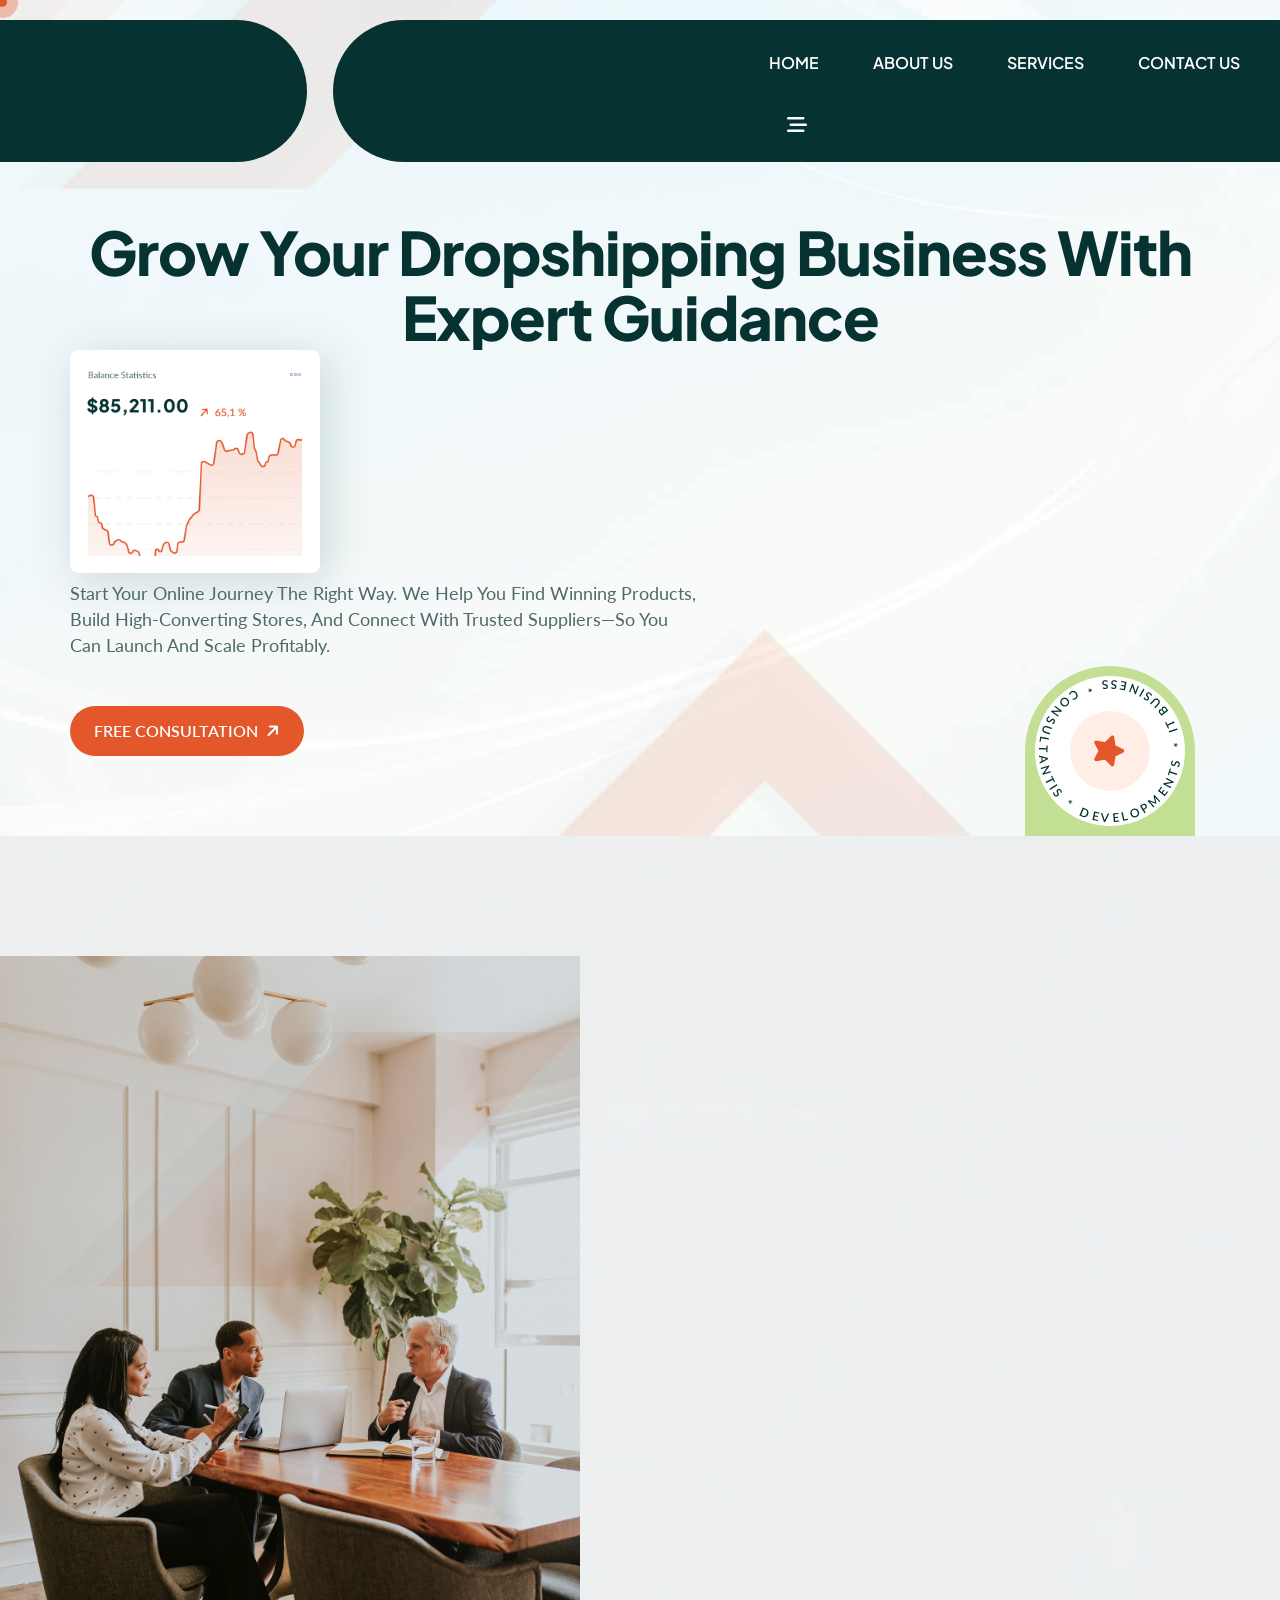
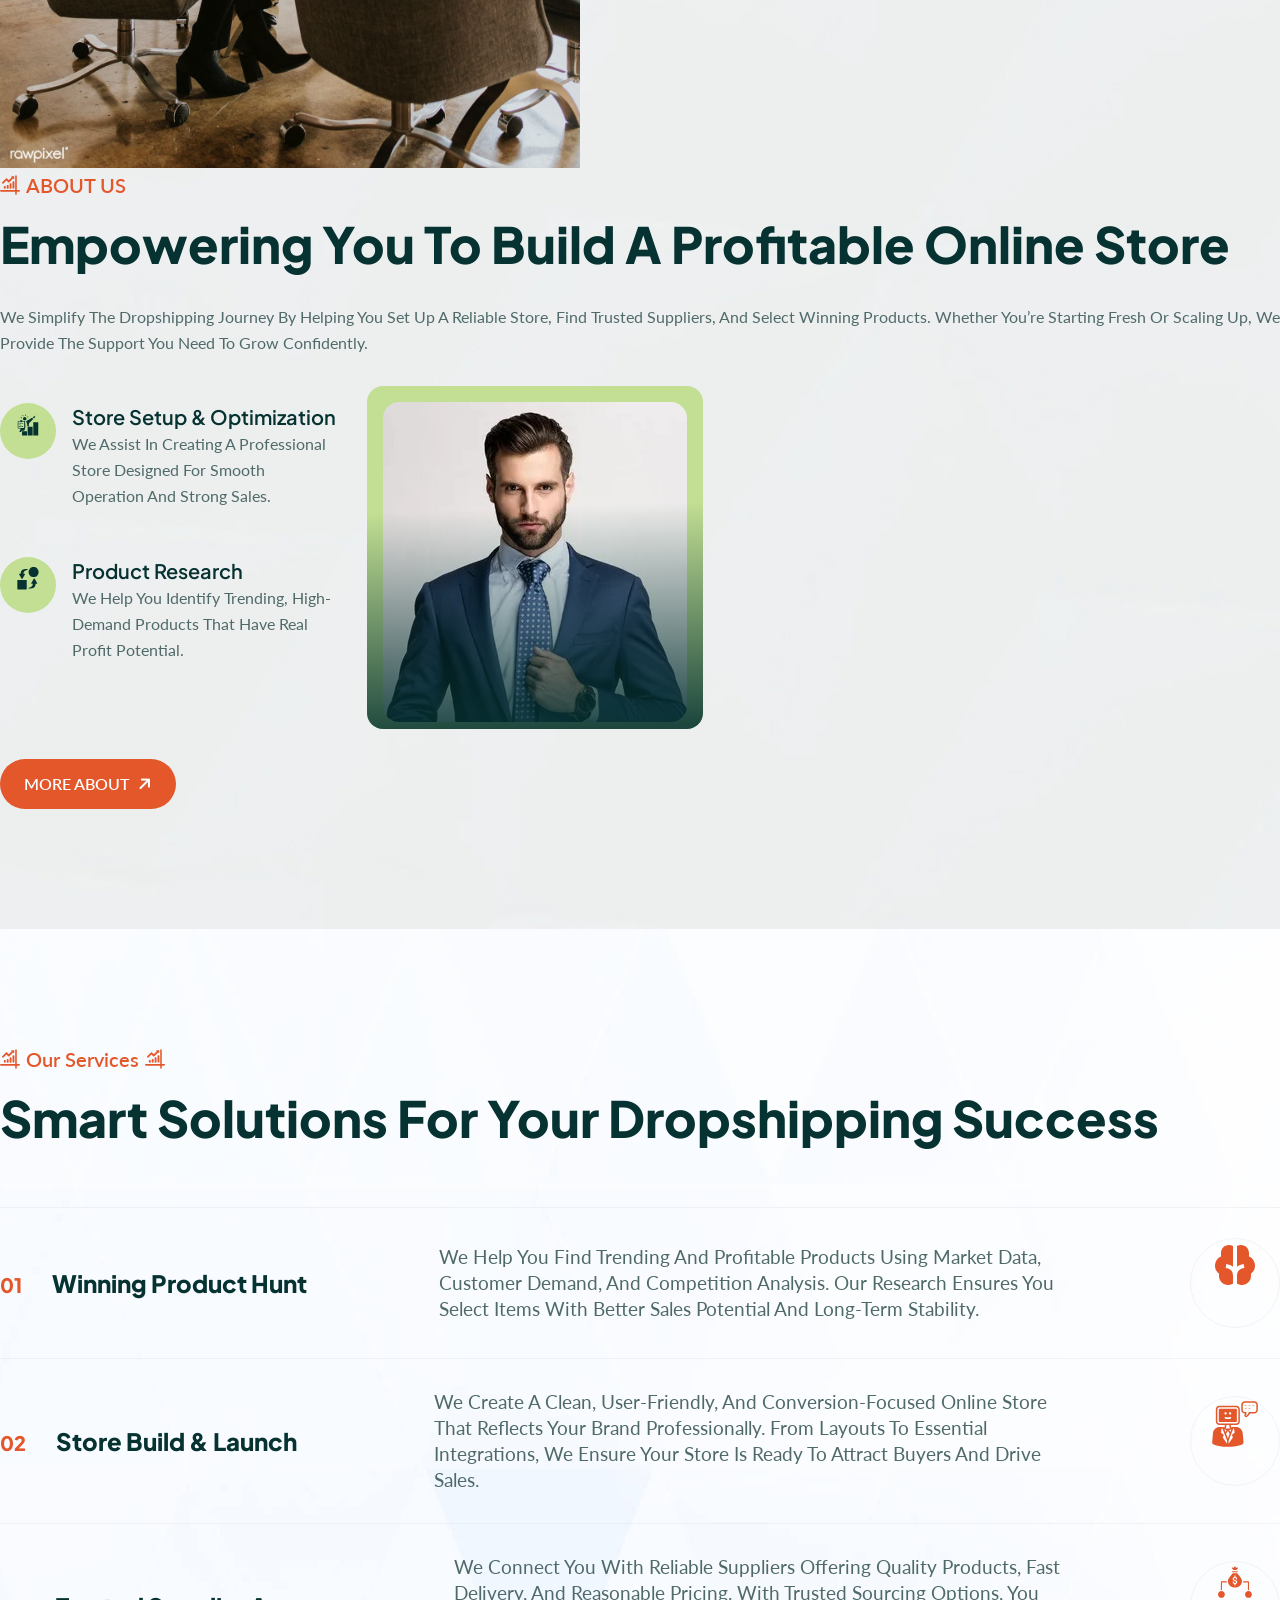
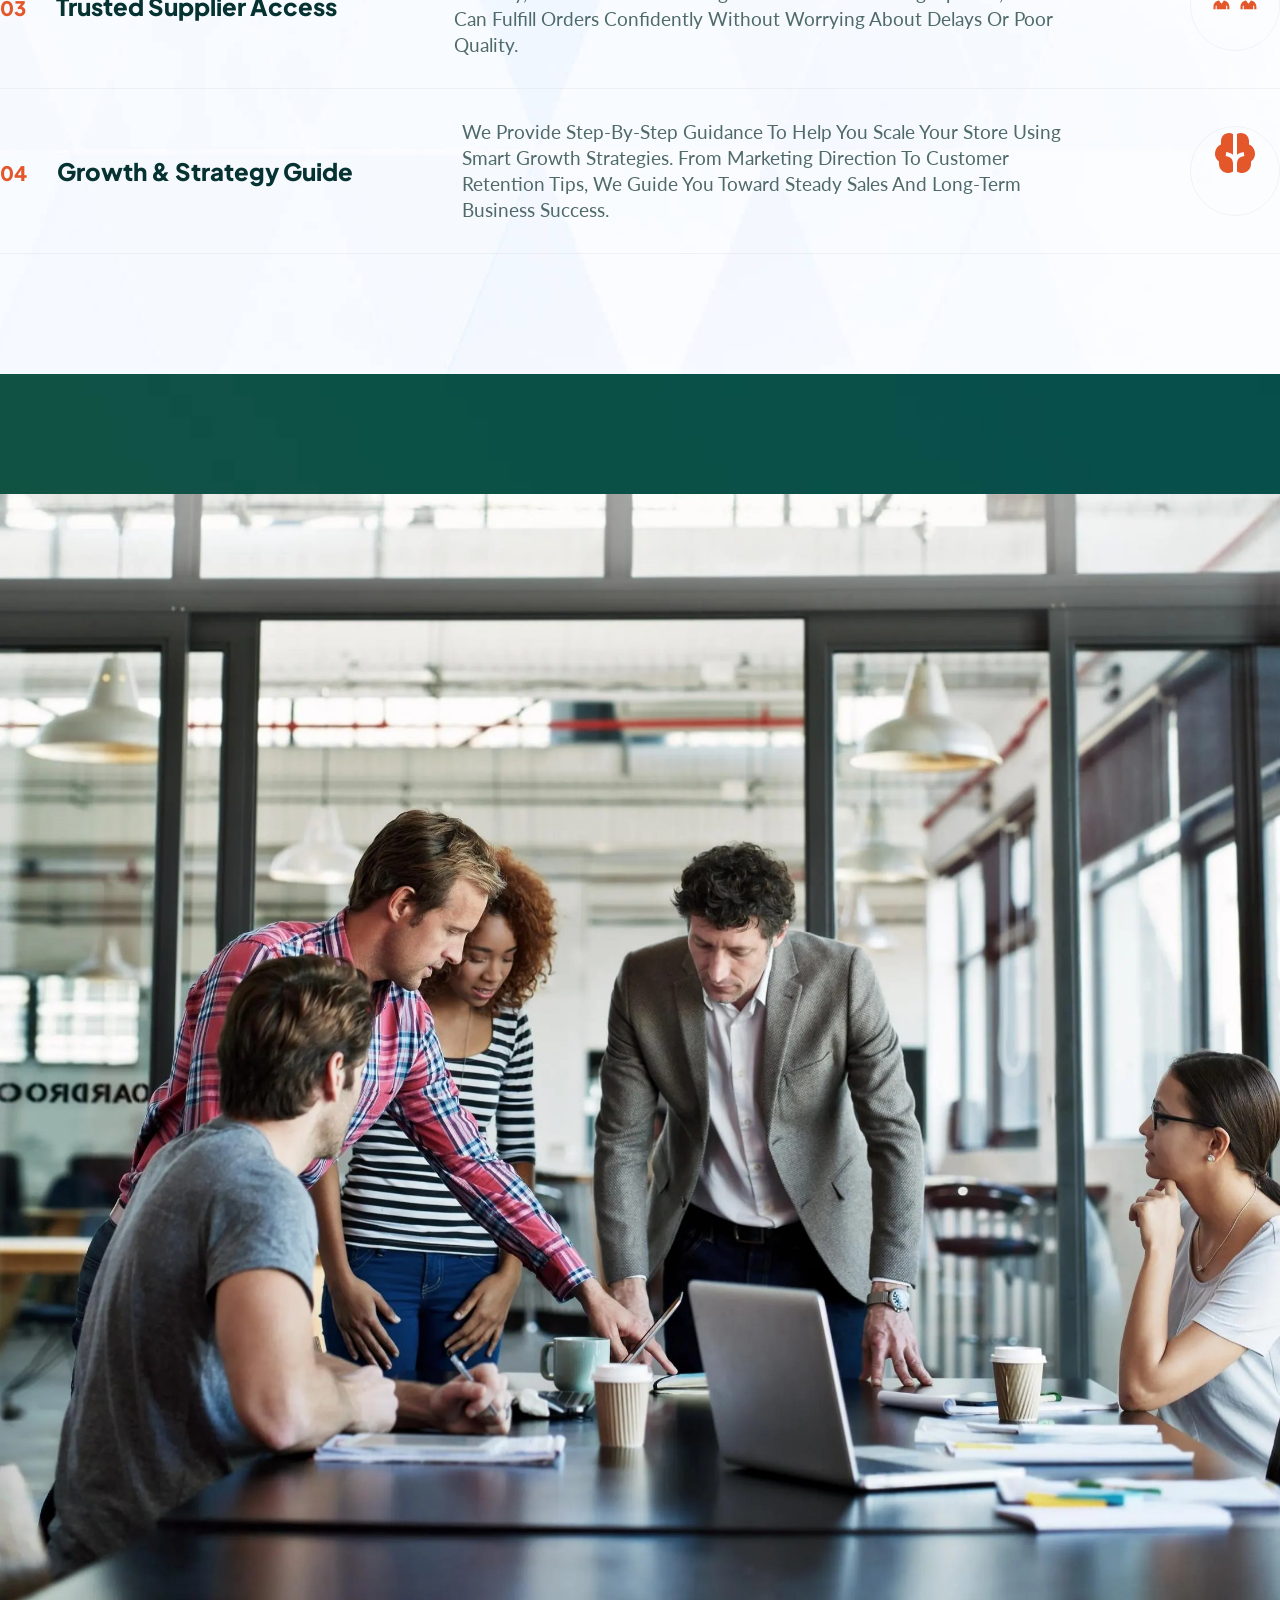
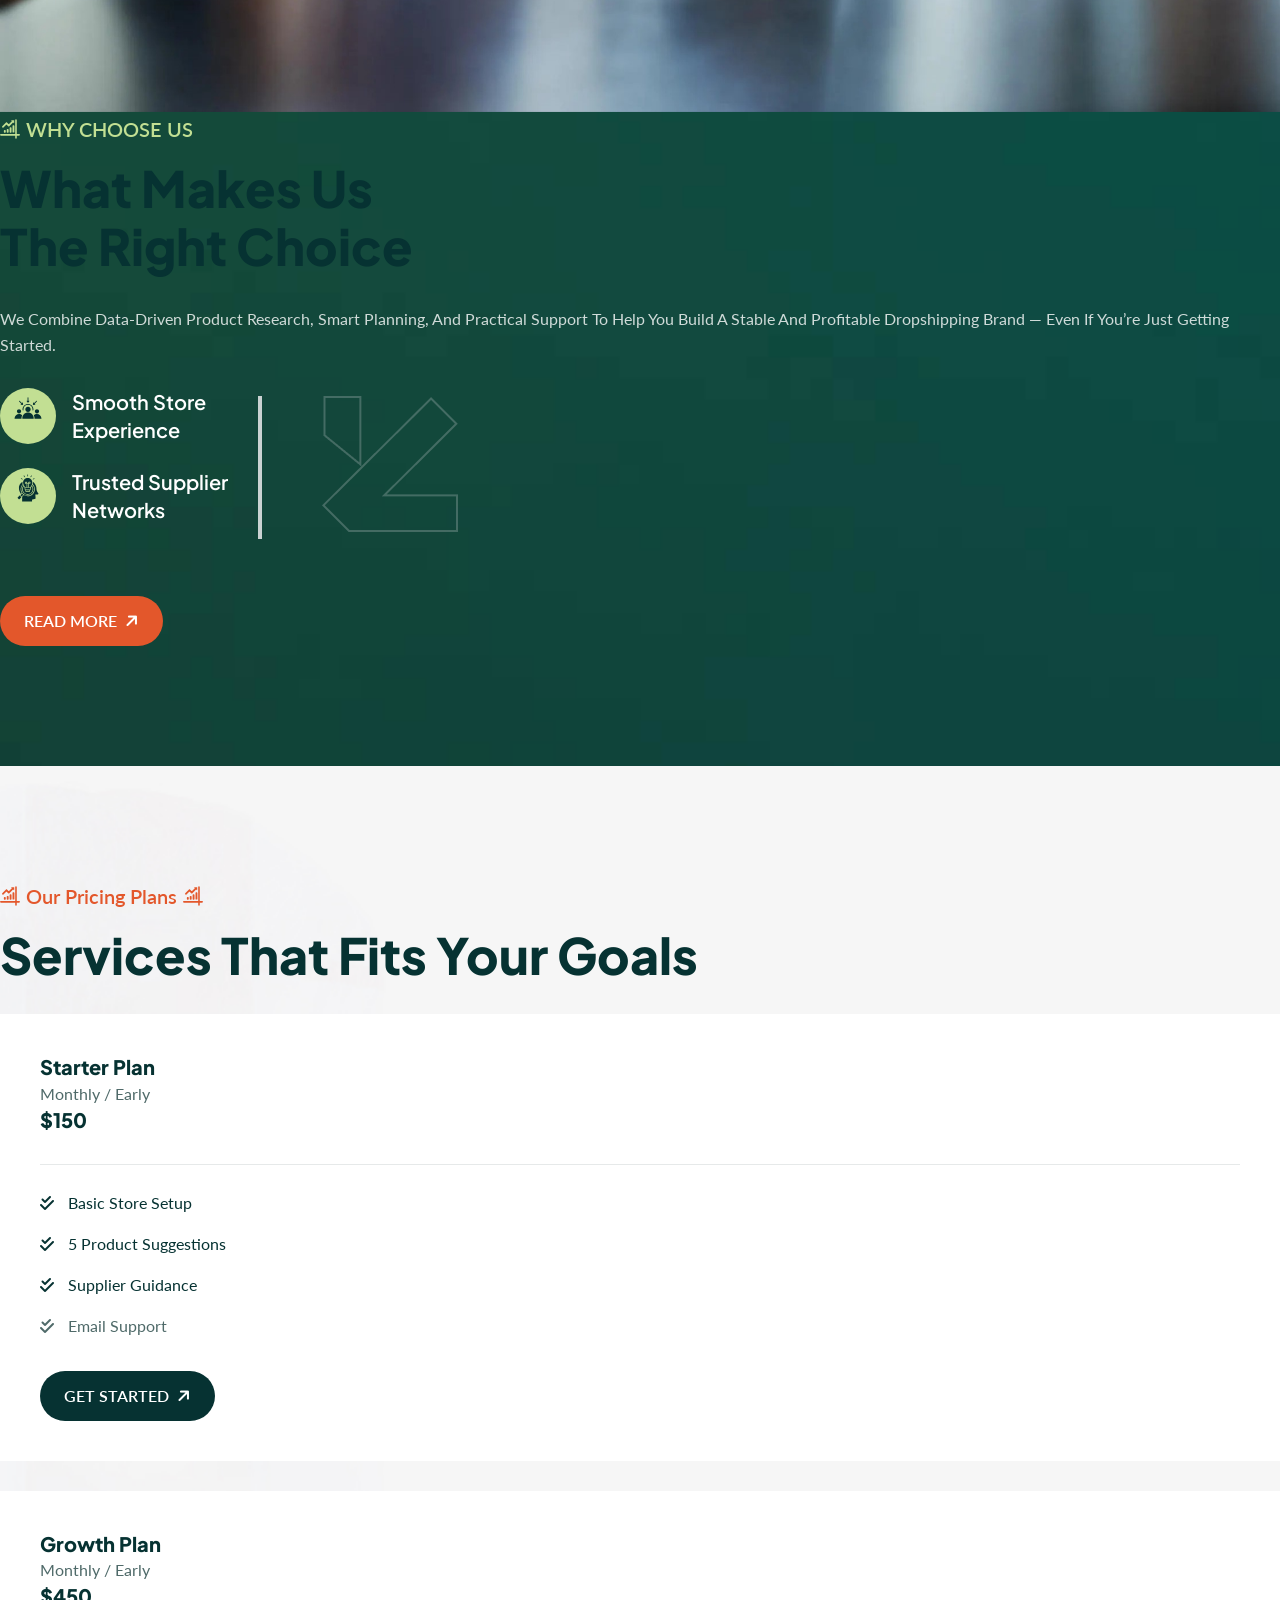
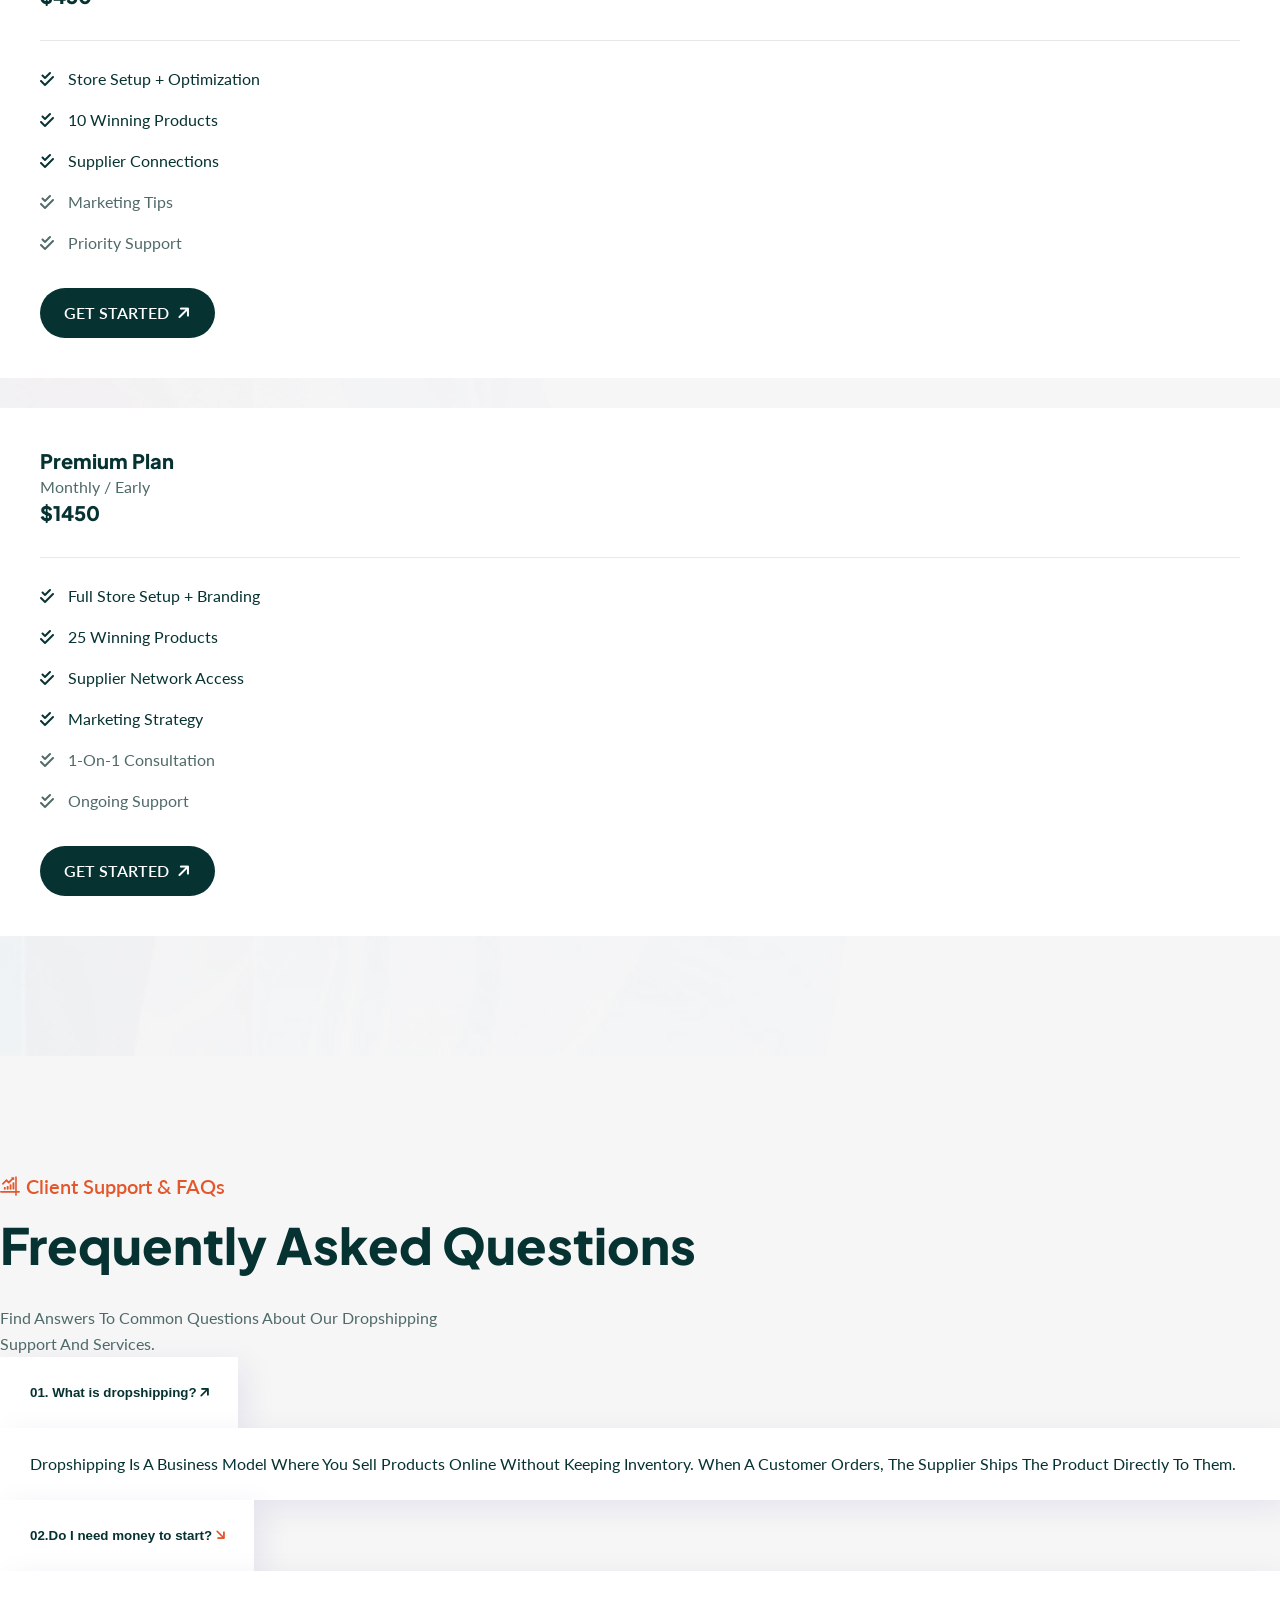
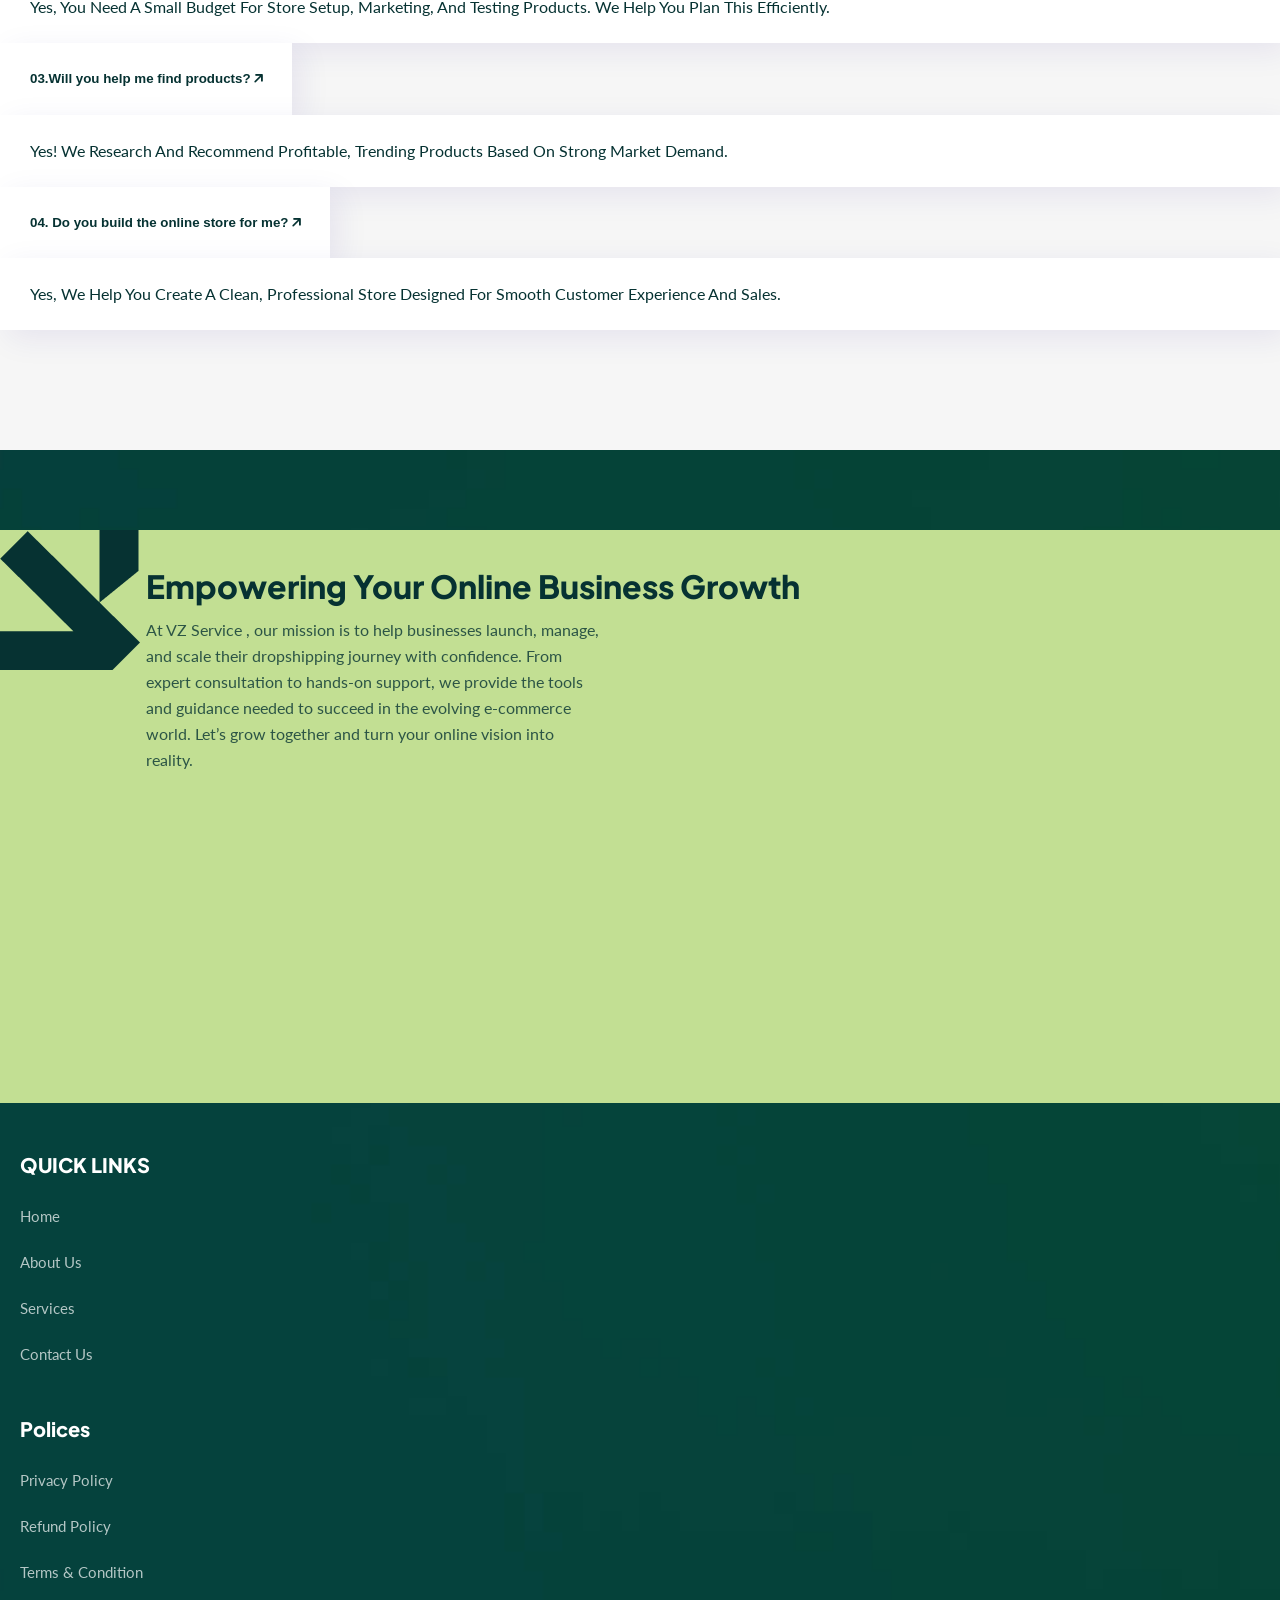
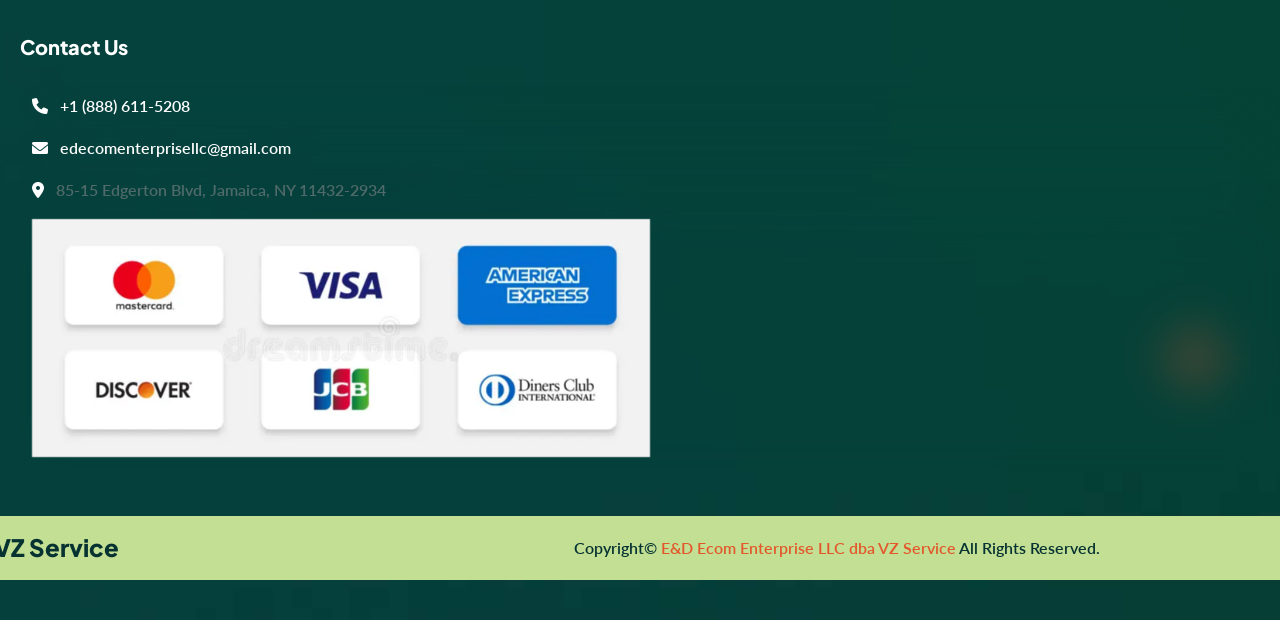
==== index.html @ c2ee03ac "new" ====
<!DOCTYPE html>
<html lang="en">
    <!--<< Header Area >>-->
    <head>
       <!-- ========== Meta Tags ========== -->
        <meta charset="UTF-8">
        <meta http-equiv="X-UA-Compatible" content="IE=edge">
        <meta name="viewport" content="width=device-width, initial-scale=1">
        <meta name="author" content="Gramentheme">
        <meta name="description" content="Crovix – Corporate Business Consulting HTML Template">
        <!-- ======== Page title ============ -->
        <title>VZ Service </title>
        <!--<< Favcion >>-->
        <link rel="shortcut icon" href="assets/img/favicon.svg">
        <!--<< Bootstrap min.css >>-->
        <link rel="stylesheet" href="assets/css/bootstrap.min.css">
        <!--<< All Min Css >>-->
        <link rel="stylesheet" href="assets/css/all.min.css">
        <!--<< Animate.css >>-->
        <link rel="stylesheet" href="assets/css/animate.css">
        <!--<< Magnific Popup.css >>-->
        <link rel="stylesheet" href="assets/css/magnific-popup.css">
        <!--<< MeanMenu.css >>-->
        <link rel="stylesheet" href="assets/css/meanmenu.css">
        <!--<< Swiper Bundle.css >>-->
        <link rel="stylesheet" href="assets/css/swiper-bundle.min.css">
        <!--<< Nice Select.css >>-->
        <link rel="stylesheet" href="assets/css/nice-select.css">
        <!--<< Main.css >>-->
        <link rel="stylesheet" href="assets/css/main.css">
                            
    </head>
    <body>

       
        <!-- Preloader Start -->
          

        <!-- GT Back To Top Start -->
        <button id="gt-back-top" class="gt-back-to-top show">
            <i class="fa-regular fa-arrow-up"></i>
        </button>

        <!-- GT MouseCursor Start -->
        <div class="mouseCursor cursor-outer"></div>
        <div class="mouseCursor cursor-inner"></div>

        <!-- Offcanvas Area Start -->
        <div class="fix-area">
            <div class="offcanvas__info">
                <div class="offcanvas__wrapper">
                    <div class="offcanvas__content">
                        <div class="offcanvas__top mb-5 d-flex justify-content-between align-items-center">
                            <div class="offcanvas__logo">
                                 <a href="index.html">
                                    <h3>VZ Service </h3>
                                </a>
                            </div>
                            <div class="offcanvas__close">
                                <button>
                                <i class="fas fa-times"></i>
                                </button>
                            </div>
                        </div>
                        <p class="text d-none d-xl-block">
                           At VZ Service , we focus on guiding new and growing businesses toward successful dropshipping. Our structured approach makes complex steps simple, helping you launch confidently and scale with ease. Whether you’re just beginning or looking to expand, our professional support ensures stability, growth, and long-term success.
                        </p>
                        <div class="mobile-menu fix mb-3"></div>
                        <div class="offcanvas__contact d-xl-block">
                            <h4 class="d-xl-block">Contact Info</h4>
                            <ul class="d-xl-block">
                                <li class="d-flex align-items-center">
                                    <div class="offcanvas__contact-icon">
                                        <i class="fal fa-map-marker-alt"></i>
                                    </div>
                                    <div class="offcanvas__contact-text">
                                        <a target="_blank" href="#">732 S 6th St Num 4593 Las Vegas NV 89101-6948</a>
                                    </div>
                                </li>
                                <li class="d-flex align-items-center">
                                    <div class="offcanvas__contact-icon mr-15">
                                        <i class="fal fa-envelope"></i>
                                    </div>
                                    <div class="offcanvas__contact-text">
                                        <a href="mailto:edecomenterprisellc@gmail.com"><span class="mailto:edecomenterprisellc@gmail.com">edecomenterprisellc@gmail.com</span></a>
                                    </div>
                                </li>
                                <li class="d-flex align-items-center">
                                    <div class="offcanvas__contact-icon mr-15">
                                        <i class="fal fa-clock"></i>
                                    </div>
                                    <div class="offcanvas__contact-text">
                                        <a target="_blank" href="#">MON-SAT 8:00 AM-6:00 PM EDT</a>
                                    </div>
                                </li>
                                <li class="d-flex align-items-center">
                                    <div class="offcanvas__contact-icon mr-15">
                                        <i class="far fa-phone"></i>
                                    </div>
                                    <div class="offcanvas__contact-text">
                                        <a href="tel:+18886115208">+1 (888) 611-5208</a>
                                    </div>
                                </li>
                            </ul>
                         
                        </div>
                    </div>
                </div>
            </div>
        </div>
        <div class="offcanvas__overlay"></div>
       
        <!-- Header Section Start -->
        <header id="header-sticky" class="header-1">
            <div class="container-fluid">
                <div class="mega-menu-wrapper">
                    <div class="header-main">
                        <div class="header-left">
                            <div class="logo">
                            <a href="index.html" class="header-logo">
                                <h4 class="text-white">VZ Service </h4>
                            </a>
                             <a href="index.html" class="header-logo-2">
                                <h3 class="">VZ Service </h2>
                                
                            </a>
                        </div>
                        </div>
                        <div class="header-right d-flex align-items-center mt-0">
                            <div class="mean__menu-wrapper">
                                <div class="main-menu">
                                    <nav id="mobile-menu">
                                        <ul>
                                            <li class="has-dropdown active menu-thumb">
                                                <a href="index.html">
                                                    HOME
                                                </a>
                                            </li>
                                            <li>
                                                <a href="about.html">ABOUT US</a>
                                            </li>
                                           
                                            <li>
                                                <a href="service.html">
                                                    SERVICES
                                                </a>
                                                
                                            </li>
                                            
                                          
                                            <li>
                                                <a href="contact.html">CONTACT US</a>
                                            </li>
                                        </ul>
                                    </nav>
                                </div>
                            </div> 
                            <div class="header-call-item">
                                <div class="caller-button">
                                    <div class="icon">
                                        <i class="fa-solid fa-phone"></i>
                                    </div>
                                    <div class="content">
                                        <span>MON-SAT 8:00 AM-6:00 PM EDT</span>
                                        <h3>
                                            <a href="tel:+18886115208">+1 (888) 611-5208</a>
                                        </h3>
                                    </div>
                                </div>
                                <div class="header__hamburger my-auto">
                                <div class="sidebar__toggle">
                                    <i class="fa-solid fa-bars-staggered"></i>
                                </div>
                            </div>
                            </div>
                        </div>
                    </div>
                </div>
            </div>
        </header>

        <!-- GT Hero Section Start -->
        <section class="hero-section hero-1 fix bg-cover" style="background-image: url(assets/img/home-1/hero/hero-1-bg.jpg);">
            <div class="radius-box-1">
                <div class="circle-image">
                    <img src="assets/img/home-1/hero/circle.png" alt="img">
                    <div class="star">
                        <i class="fa-solid fa-star"></i>
                    </div>
                </div>
            </div>
            <div class="right-shape">
                <img src="assets/img/home-1/hero/count.png" alt="">
            </div>
           <div class="container-fluid">
              <div class="row g-4">
                <div class="col-xl-12">
                    <div class="gt-hero-content">
                        <h1 class="wow img-custom-anim-top" data-wow-duration="1.3s" data-wow-delay="0.3s">
                            Grow Your Dropshipping Business  with Expert Guidance
                        </h1>
                    </div>
                </div>
                <div class="col-xl-3 col-lg-3">
                    <div class="gt-shape-image">
                        <img src="assets/img/home-1/hero/map.png" alt="img">
                    </div>
                </div>
                
                <div class="col-xl-5 col-lg-5">
                    <div class="right-content wow img-custom-anim-right" data-wow-duration="1.3s" data-wow-delay="0.3s">
                        <p>
                           Start your online journey the right way. We help you find winning products, build high-converting stores, and connect with trusted suppliers—so you can launch and scale profitably.
                        </p>
                        <a href="contact.html" class="gt-theme-btn">
                            <span>FREE CONSULTATION <i class="fa-solid fa-arrow-right"></i></span>
                            <span>FREE CONSULTATION <i class="fa-solid fa-arrow-right"></i></span>
                        </a>
                    </div>
                </div>
              </div>
           </div>
        </section>

        <!-- GT About Section Start -->
        <section class="about-section-1 section-padding fix bg-cover" style="background-image: url(assets/img/home-1/about/about-bg.jpg);">
            <div class="container">
                <div class="gt-about-wrapper">
                    <div class="row g-4 align-items-center">
                        <div class="col-lg-6">
                            <div class="gt-about-image wow img_full img_left_animation">
                                <img src="assets/img/dde6bf15ec08d720b04ed4132babc4d9.jpg" alt="img">
                                <div class="gt-shape">
                                     <img src="assets/img/home-1/about/shape-2.png" alt="img">
                                </div>
                            </div>
                        </div>
                        <div class="col-lg-6">
                            <div class="gt-about-content">
                                <div class="gt-section-title mb-0">
                                    <span class="gt-sub-title wow fadeInUp">
                                        <img src="assets/img/home-1/icon/03.svg" alt="img"> ABOUT US
                                    </span>
                                    <h2 class="wow fadeInUp" data-wow-delay=".3s">
                                        Empowering You to Build a Profitable Online Store
                                    </h2>
                                </div>
                                <p class="gt-text wow fadeInUp" data-wow-delay=".5s">
                                    We simplify the dropshipping journey by helping you set up a reliable store, find trusted suppliers, and select winning products. Whether you’re starting fresh or scaling up, we provide the support you need to grow confidently.
                                </p>
                                <div class="gt-about-right-item">
                                    <div class="gt-about-icon">
                                        <div class="gt-icon-item wow fadeInUp" data-wow-delay=".3s">
                                            <div class="gt-icon">
                                                <img src="assets/img/home-1/icon/17.svg" alt="img">
                                            </div>
                                            <div class="content">
                                                <h4>
                                                    Store Setup & Optimization
                                                </h4>
                                                <p>
                                                    We assist in creating a professional store designed for smooth operation and strong sales.
                                                </p>
                                            </div>
                                        </div>
                                        <div class="gt-icon-item mb-0 wow fadeInUp" data-wow-delay=".5s">
                                            <div class="gt-icon">
                                                <img src="assets/img/home-1/icon/18.svg" alt="img">
                                            </div>
                                            <div class="content">
                                                <h4>
                                                    Product Research
                                                </h4>
                                                <p>
                                                   We help you identify trending, high-demand products that have real profit potential.
                                                </p>
                                            </div>
                                        </div>
                                    </div>
                                    <div class="gt-right-image wow img_full img_right_animation">
                                        <img src="assets/img/i (2).jpg" alt="img">
                                     
                                    </div>
                                </div>
                                <div class="gt-about-button-item wow fadeInUp" data-wow-delay=".3s">
                                     <a href="about.html" class="gt-theme-btn">
                                        <span>MORE ABOUT <i class="fa-solid fa-arrow-right"></i></span>
                                        <span>MORE ABOUT <i class="fa-solid fa-arrow-right"></i></span>
                                    </a>
                                    
                                </div>
                            </div>
                        </div>
                    </div>
                </div>
            </div>
        </section>

        <!-- GT Services Section Start -->
        <section class="gt-services-section section-padding fix bg-cover" style="background-image: url(assets/img/home-1/service/service-bg.jpg);">
            <div class="container">
                <div class="gt-section-title text-center">
                    <span class="gt-sub-title wow fadeInUp">
                        <img src="assets/img/home-1/icon/03.svg" alt="img"> Our Services <img src="assets/img/home-1/icon/03.svg" alt="img">
                    </span>
                    <h2 class="wow fadeInUp" data-wow-delay=".3s">
                        Smart Solutions for Your Dropshipping Success
                    </h2>
                </div>
                <div class="gt-service-wrapper">
                    <div class="row">
                        <div class="col-xl-12">
                        <div class="row align-items-center gt-service-main-items wow fadeInUp" data-wow-delay=".3s">

                                        <!-- Left Number + Title -->
                                        <div class="col-md-3 gt-service-left-items">
                                        <div class="service-content text-md-start text-center">
                                            <h4>01</h4>
                                            <h3>
                                            <a >Winning Product Hunt</a>
                                            </h3>
                                        </div>
                                        </div>

                                        <!-- Center Text (6 col) -->
                                        <div class="col-md-6">
                                        <div class="gt-service-left-items ">
                                            <p>
                                            We help you find trending and profitable products using market data, 
                                            customer demand, and competition analysis. Our research ensures you 
                                            select items with better sales potential and long-term stability.
                                            </p>
                                        </div>
                                        </div>

                                        <!-- Right Icon -->
                                        <div class="col-md-3 icon">
                                       
                                            <img src="assets/img/home-1/icon/21.svg" alt="img">
                                        
                                        </div>

                                    </div>


                                          <div class="row align-items-center gt-service-main-items wow fadeInUp" data-wow-delay=".3s">

                                        <!-- Left Number + Title -->
                                        <div class="col-md-3 gt-service-left-items">
                                          <div class="service-content ">
                                        <h4>02</h4>
                                        <h3>
                                            <a >Store Build &  Launch</a>
                                        </h3>
                                    </div>
                                        </div>

                                        <!-- Center Text (6 col) -->
                                        <div class="col-md-6">
                                        <div class="gt-service-left-items ">
                                            <p>
                                           We create a clean, user-friendly, and conversion-focused online store that reflects your brand professionally. From layouts to essential integrations, we ensure your store is ready to attract buyers and drive sales.
                                            </p>
                                        </div>
                                        </div>

                                        <!-- Right Icon -->
                                        <div class="col-md-3 icon">
                                       
                                             <img src="assets/img/home-1/icon/22.svg" alt="img">
                                        
                                        </div>

                                    </div>


                    <div class="row align-items-center gt-service-main-items wow fadeInUp" data-wow-delay=".3s">

                                        <!-- Left Number + Title -->
                                        <div class="col-md-3 gt-service-left-items">
                                        <div class="service-content text-md-start text-center">
                                            <h4>03</h4>
                                        <h3>
                                            <a >Trusted Supplier  Access</a>
                                        </h3>
                                           
                                        </div>
                                        </div>

                                        <!-- Center Text (6 col) -->
                                        <div class="col-md-6">
                                        <div class="gt-service-left-items ">
                                            <p>
                                        We connect you with reliable suppliers offering quality products, fast delivery, and reasonable pricing. With trusted sourcing options, you can fulfill orders confidently without worrying about delays or poor quality.
                                            </p>
                                        </div>
                                        </div>

                                        <!-- Right Icon -->
                                        <div class="col-md-3 icon">
                                       
                                            <img src="assets/img/home-1/icon/23.svg" alt="img">
                                        
                                        </div>

                                    </div>

                                    <div class="row align-items-center gt-service-main-items wow fadeInUp" data-wow-delay=".3s">

                                        <!-- Left Number + Title -->
                                        <div class="col-md-3 gt-service-left-items">
                                        <div class="service-content text-md-start text-center">
                                            <h4>04</h4>
                                        <h3>
                                            <a >Growth &  Strategy Guide</a>
                                        </h3>
                                           
                                        </div>
                                        </div>

                                        <!-- Center Text (6 col) -->
                                        <div class="col-md-6">
                                        <div class="gt-service-left-items ">
                                            <p>
                                         We provide step-by-step guidance to help you scale your store using smart growth strategies. From marketing direction to customer retention tips, we guide you toward steady sales and long-term business success.
                                            </p>
                                        </div>
                                        </div>

                                        <!-- Right Icon -->
                                        <div class="col-md-3 icon">
                                       
                                       <img src="assets/img/home-1/icon/21.svg" alt="img">
                                        
                                        </div>

                                    </div>
                        </div>
                    </div>
                </div>
            </div>
        </section>

        <!-- GT Why-Choose-Us Section Start -->
        <section class="gt-why-choose-us-section section-padding fix bg-cover" style="background-image: url(assets/img/home-1/choose-us/bg.jpg);">
            <div class="container">
                <div class="gt-why-choose-us-wrapper">
                    <div class="row g-4">
                        <div class="col-lg-6">
                            <div class="gt-why-choose-us-image wow  img_left_animation">
                                <img src="assets/img/0x0.jpg" alt="">
                            </div>
                        </div>
                        <div class="col-lg-6">
                            <div class="gt-why-choose-us-content">
                                <div class="gt-section-title mb-0">
                                    <span class="gt-sub-title style-2 wow fadeInUp">
                                        <img src="assets/img/home-1/icon/01.svg" alt="img"> WHY CHOOSE US
                                    </span>
                                    <h2 class="text-white wow fadeInUp" data-wow-delay=".3s">
                                        What Makes Us <br> the Right Choice
                                    </h2>
                                </div>
                                <div class="gt-text wow fadeInUp" data-wow-delay=".5s">
                                    We combine data-driven product research, smart planning, and practical support to help you build a stable and profitable dropshipping brand — even if you’re just getting started.
                                </div>
                                <div class="gt-why-choose-us-item">
                                    <div class="gt-chosse-us-icon-item">
                                        <div class="gt-chosse-us-icon wow fadeInUp" data-wow-delay=".3s">
                                            <div class="icon">
                                                <img src="assets/img/home-1/icon/19.svg" alt="img">
                                            </div>
                                            <div class="content">
                                                <h4>Smooth Store <br> Experience</h4>
                                            </div>
                                        </div>
                                        <div class="gt-chosse-us-icon mb-0 wow fadeInUp" data-wow-delay=".5s">
                                            <div class="icon">
                                                <img src="assets/img/home-1/icon/20.svg" alt="img">
                                            </div>
                                            <div class="content">
                                                <h4>Trusted Supplier <br>  Networks</h4>
                                            </div>
                                        </div>
                                    </div>
                                    <div class="gt-arrow">
                                        <img src="assets/img/home-1/choose-us/arrow.png" alt="img">
                                    </div>
                                </div>
                                <div class="gt-choose-us-button wow fadeInUp" data-wow-delay=".3s">
                                    <a href="about.html" class="gt-theme-btn">
                                        <span>READ MORE <i class="fa-solid fa-arrow-right"></i></span>
                                        <span>READ MORE <i class="fa-solid fa-arrow-right"></i></span>
                                    </a>
                                    
                                </div>
                            </div>
                        </div>
                    </div>
                </div>
            </div>
        </section>

        <!-- GT Team Section Start -->
     

        <!-- GT Pricing Section Start -->
        <section class="gt-pricing-section-1 section-padding fix bg-cover" style="background-image: url(assets/img/home-1/pricing-bg.jpg);">
            <div class="container">
                <div class="gt-section-title text-center">
                    <span class="gt-sub-title wow fadeInUp">
                        <img src="assets/img/home-1/icon/03.svg" alt="img"> Our Pricing Plans <img src="assets/img/home-1/icon/03.svg" alt="img">
                    </span>
                    <h2 class="wow fadeInUp" data-wow-delay=".3s">
                       Services That Fits Your Goals
                    </h2>
                </div>
               
                <div class="tab-content">
                    <div id="technical" class="tab-pane fade active show" role="tabpanel">
                        <div class="row">
                           

                              <div class="col-xl-4 col-lg-6 col-md-6">
                                <div class="gt-pricing-card-items">
                                    <div class="gt-pricing-header">
                                        <!-- <div class="gt-pricing-circle">
                                            <h4>20% <span style="font-size:14px; font-weight:600;">PROFIT</span></h4>
                                            <span>Monthly</span>
                                        </div> -->
                                        <div class="content">
                                             <h3>Starter Plan</h3>
                                            <p>Monthly / Early</p>
                                            <h3>$150</h3>
                                        </div>
                                    </div>
                                    <ul class="gt-pricing-list">
                                        <li>
                                            <i class="fa-solid fa-check-double"></i>
                                            Basic Store Setup
                                        </li>
                                        <li>
                                            <i class="fa-solid fa-check-double"></i>
                                            5 Product Suggestions
                                        </li>
                                        <li>
                                            <i class="fa-solid fa-check-double"></i>
                                            Supplier Guidance
                                        </li>
                                        <li class="style-2">
                                            <i class="fa-solid fa-check-double"></i>
                                            Email Support
                                        </li>
                                     
                                    </ul>
                                    <a href="service.html" class="gt-theme-btn">
                                        <span>GET STARTED <i class="fa-solid fa-arrow-right"></i></span>
                                        <span>GET STARTED <i class="fa-solid fa-arrow-right"></i></span>
                                    </a>
                                </div>
                            </div>
                            <div class="col-xl-4 col-lg-6 col-md-6">
                                <div class="gt-pricing-card-items">
                                    <div class="gt-pricing-header">
                                        <!-- <div class="gt-pricing-circle">
                                            <h4>30% <span style="font-size:14px; font-weight:600;">PROFIT</span></h4>
                                            <span>Monthly</span>
                                        </div> -->
                                        <div class="content">
                                            <h3>Growth Plan</h3>
                                            <p>Monthly / Early</p>
                                             <h3>$450</h3>
                                        </div>
                                    </div>
                                    <ul class="gt-pricing-list">
                                        <li>
                                            <i class="fa-solid fa-check-double"></i>
                                            Store Setup + Optimization
                                        </li>
                                        <li>
                                            <i class="fa-solid fa-check-double"></i>
                                            10 Winning Products
                                        </li>
                                        <li>
                                            <i class="fa-solid fa-check-double"></i>
                                            Supplier Connections
                                        </li>
                                        <li class="style-2">
                                            <i class="fa-solid fa-check-double"></i>
                                            Marketing Tips
                                        </li>
                                        <li class="style-2">
                                            <i class="fa-solid fa-check-double"></i>
                                            Priority Support
                                        </li>
                                    </ul>
                                    <a href="service.html" class="gt-theme-btn">
                                        <span>GET STARTED <i class="fa-solid fa-arrow-right"></i></span>
                                        <span>GET STARTED <i class="fa-solid fa-arrow-right"></i></span>
                                    </a>
                                </div>
                            </div>
                            <div class="col-xl-4 col-lg-6 col-md-6">
                                <div class="gt-pricing-card-items">
                                    <div class="gt-pricing-header">
                                        <!-- <div class="gt-pricing-circle">
                                            <h4>40% <span style="font-size:14px; font-weight:600;">PROFIT</span></h4>
                                            <span>Monthly</span>
                                        </div> -->
                                        <div class="content">
                                            <h3>Premium Plan</h3>
                                            <p>Monthly / Early</p>
                                            <h3>$1450</h3>
                                        </div>
                                    </div>
                                    <ul class="gt-pricing-list">
                                        <li>
                                            <i class="fa-solid fa-check-double"></i>
                                            Full Store Setup + Branding
                                        </li>
                                        <li>
                                            <i class="fa-solid fa-check-double"></i>
                                       25 Winning Products
                                        </li>
                                        <li>
                                            <i class="fa-solid fa-check-double"></i>
                                           Supplier Network Access
                                        </li>
                                        <li>
                                            <i class="fa-solid fa-check-double"></i>
                                            Marketing Strategy
                                        </li>
                                        <li class="style-2">
                                            <i class="fa-solid fa-check-double"></i>
                                            1-on-1 Consultation
                                        </li>
                                        <li class="style-2">
                                            <i class="fa-solid fa-check-double"></i>
                                            Ongoing Support
                                        </li>
                                    </ul>
                                    <a href="service.html" class="gt-theme-btn">
                                        <span>GET STARTED <i class="fa-solid fa-arrow-right"></i></span>
                                        <span>GET STARTED <i class="fa-solid fa-arrow-right"></i></span>
                                    </a>
                                </div>
                            </div>
                        </div>
                    </div>
                    
                </div>
            </div>
        </section>

        <!-- GT Video Section Start -->
        

        <!-- GT Testimonial Section Start -->
        

        <!-- GT Faq Section Start -->
        <section class="gt-faq-section section-padding fix section-bg-1">
            <div class="container">
                <div class="gt-faq-wrapper">
                    <div class="row g-4">
                        <div class="col-lg-5">
                            <div class="gt-faq-content">
                                <div class="gt-section-title mb-0">
                                    <span class="gt-sub-title wow fadeInUp">
                                        <img src="assets/img/home-1/icon/03.svg" alt="img"> Client Support & FAQs
                                    </span>
                                    <h2 class="wow fadeInUp" data-wow-delay=".3s">
                                        Frequently Asked Questions
                                    </h2>
                                </div>
                                <p class="gt-text wow fadeInUp" data-wow-delay=".5s">
                                    Find answers to common questions about our dropshipping support and services.
                                </p>
                           
                            </div>
                        </div>
                        <div class="col-lg-7">
                            <div class="faq-items">
                                <div class="accordion" id="accordionExample">
                                    <div class="accordion-item wow fadeInUp" data-wow-delay=".2s">
                                        <h4 class="accordion-header" id="headingTwo">
                                            <button class="accordion-button collapsed" type="button" data-bs-toggle="collapse"
                                                data-bs-target="#collapseTwo" aria-expanded="false" aria-controls="collapseTwo">
                                                01. What is dropshipping?
                                            </button>
                                        </h4>
                                        <div id="collapseTwo" class="accordion-collapse collapse" aria-labelledby="headingTwo"
                                            data-bs-parent="#accordionExample">
                                            <div class="accordion-body">
                                                <p>
                                                   Dropshipping is a business model where you sell products online without keeping inventory. When a customer orders, the supplier ships the product directly to them.
                                                </p>
                                            </div>
                                        </div>
                                    </div>
                                    <div class="accordion-item wow fadeInUp" data-wow-delay=".8s">
                                        <h4 class="accordion-header" id="headingOne">
                                            <button class="accordion-button" type="button" data-bs-toggle="collapse"
                                                data-bs-target="#collapseOne" aria-expanded="true" aria-controls="collapseOne">
                                                02.Do I need money to start?
                                            </button>
                                        </h4>
                                        <div id="collapseOne" class="accordion-collapse collapse show"
                                            aria-labelledby="headingOne" data-bs-parent="#accordionExample">
                                            <div class="accordion-body">
                                                <p>
                                                    Yes, you need a small budget for store setup, marketing, and testing products. We help you plan this efficiently.
                                                </p>
                                            </div>
                                        </div>
                                    </div>
                                    <div class="accordion-item wow fadeInUp" data-wow-delay=".4s">
                                        <h4 class="accordion-header" id="headingthree">
                                            <button class="accordion-button collapsed" type="button" data-bs-toggle="collapse"
                                                data-bs-target="#collapsethree" aria-expanded="false"
                                                aria-controls="collapsethree">
                                               03.Will you help me find products?
                                            </button>
                                        </h4>
                                        <div id="collapsethree" class="accordion-collapse collapse"
                                            aria-labelledby="headingthree" data-bs-parent="#accordionExample">
                                            <div class="accordion-body">
                                                <p>
                                                    Yes! We research and recommend profitable, trending products based on strong market demand.
                                                </p>
                                            </div>
                                        </div>
                                    </div>
                                    <div class="accordion-item wow fadeInUp" data-wow-delay=".6s">
                                        <h4 class="accordion-header" id="headingfour">
                                            <button class="accordion-button collapsed" type="button" data-bs-toggle="collapse"
                                                data-bs-target="#collapsefour" aria-expanded="false"
                                                aria-controls="collapsefour">
                                           04. Do you build the online store for me?
                                            </button>
                                        </h4>
                                        <div id="collapsefour" class="accordion-collapse collapse" aria-labelledby="headingfour"
                                            data-bs-parent="#accordionExample">
                                            <div class="accordion-body">
                                                <p>
                                                    Yes, we help you create a clean, professional store designed for smooth customer experience and sales.
                                                </p>
                                            </div>
                                        </div>
                                    </div>
                                </div>
                            </div>
                        </div>
                    </div>
                </div>
            </div>
        </section>

         <!-- GT Brand-Section Start -->
        <!-- <div class="gt-brand-section section-padding section-bg-1 pt-0 fix">
            <div class="container">
                <div class="gt-brand-wrapper-2 gt-style-1">
                    <div class="gt-brand-item">
                        <div class="swiper gt-brand-slider">
                            <div class="swiper-wrapper">
                                <div class="swiper-slide">
                                    <div class="gt-brand-image">
                                        <img src="assets/img/home-1/brand/06.png" alt="img">
                                    </div>
                                </div>
                                 <div class="swiper-slide">
                                    <div class="gt-brand-image">
                                        <img src="assets/img/home-1/brand/07.png" alt="img">
                                    </div>
                                </div>
                                 <div class="swiper-slide">
                                     <div class="gt-brand-image">
                                        <img src="assets/img/home-1/brand/08.png" alt="img">
                                    </div>
                                </div>
                                 <div class="swiper-slide">
                                    <div class="gt-brand-image">
                                        <img src="assets/img/home-1/brand/09.png" alt="img">
                                    </div>
                                </div>
                                 <div class="swiper-slide">
                                     <div class="gt-brand-image">
                                        <img src="assets/img/home-1/brand/10.png" alt="img">
                                    </div>
                                </div>
                            </div>
                        </div>
                    </div>
                </div>
            </div>
        </div> -->

        <!-- GT News-Section Start -->
 

        <!-- Gt-Footer Section Start -->
        <footer class="gt-footer-section-1 fix bg-cover" style="background-image: url(assets/img/home-1/footer-bg-2.jpg);">
           
            <div class="container custom-container">
                <div class="gt-footer-widget-wrapper-1">
                    <div class="shape float-bob-y">
                        <img src="assets/img/home-1/Star-1.png" alt="img">
                    </div>
                    <div class="row">
                        <div class="col-xl-5 col-lg-5">
                            <div class="gt-footer-left-item-1 wow img_full img_left_animation">
                                <div class="gt-arrow">
                                    <img src="assets/img/home-1/arrow.png" alt="img">
                                </div>
                                <div class="footer-left-content">
                                    <h3>
                                        Empowering Your Online Business Growth
                                    </h3>
                                    <p>
                                       At VZ Service , our mission is to help businesses launch, manage, and scale their dropshipping journey with confidence. From expert consultation to hands-on support, we provide the tools and guidance needed to succeed in the evolving e-commerce world. Let’s grow together and turn your online vision into reality.
                                    </p>
                                
                                </div>
                            </div>
                        </div>
                        <div class="col-xl-7 col-lg-7">
                            <div class="gt-footer-right-item">
                                <div class="row">
                                    
                                     <div class="col-xl-3 col-lg-3 col-md-4 wow fadeInUp" data-wow-delay=".5s">
                                        <div class="gt-footer-single-items">
                                            <div class="gt-widget-title">
                                                <h4>QUICK LINKS</h4>
                                            </div>
                                            <ul class="gt-list-items">
                                                <li>
                                                    <a href="/">Home</a>
                                                </li>
                                                <li>
                                                    <a href="about.html">About Us</a>
                                                </li>
                                                <li>
                                                    <a href="service.html">Services</a>
                                                </li>
                                                
                                                <li>
                                                    <a href="./contact.html">Contact Us</a>
                                                </li>
                                               
                                            </ul>
                                        </div>
                                    </div>
                                     
                                     <div class="col-xl-3 col-lg-3 col-md-4 wow fadeInUp" data-wow-delay=".5s">
                                        <div class="gt-footer-single-items">
                                            <div class="gt-widget-title">
                                                <h4>Polices</h4>
                                            </div>
                                             <ul class="gt-list-items">
                                                <li>
                                                   <a href="privacy.html">Privacy Policy</a>
                                                </li>
                                                <li>
                                                    <a href="refund.html">Refund Policy</a>
                                                </li>
                                                <li>
                                                    <a href="terms.html">Terms & Condition</a>
                                                </li>
                                               
                                            </ul>
                                        </div>
                                    </div>
                                   <div class="col-xl-6 col-lg-4 col-md-4 wow fadeInUp" data-wow-delay=".7s">
                                        <div class="gt-footer-single-items">
                                            <div class="gt-widget-title">
                                                <h4>Contact Us</h4>
                                            </div>

                                            <div class="footer-contact-content">
                                                <ul class="contact-list">
                                                    <li>
                                                        <i class="fa-solid fa-phone"></i>
                                                        <a href="tel:+18886115208">+1 (888) 611-5208</a>
                                                    </li>

                                                    <li class=" mt-3">
                                                        <i class="fa-solid fa-envelope"></i>
                                                        <a href="mailto:edecomenterprisellc@gmail.com">
                                                           edecomenterprisellc@gmail.com
                                                        </a>
                                                    </li>

                                                    <li class=" mt-3 text-white">
                                                        <i class="fa-solid fa-location-dot"></i>
                                                      85-15 Edgerton Blvd, Jamaica, NY 11432-2934
                                                    </li>
                                                    <li>
                                                        <img src="./assets/img/delhi-india-february-popular-credit-card-companies-logos-including-mastercard-visa-american-express-more-211749084.webp" alt="" class="img-fluid" width="50%">
                                                    </li>
                                                </ul>
                                            </div>
                                        </div>

                                    </div>
                                </div>
                                <div class="gt-footer-bottom wow img_full img_right_animation">
                                    <a href="index.html"><h3>VZ Service </h3></a>
                                    <p>Copyright© <span>E&D Ecom Enterprise LLC dba VZ Service </span> All Rights Reserved.</p>
                                </div>
                            </div>
                        </div>
                    </div>
                    <div class="mt-3">
      

                    </div>
                        </div>
            </div>
        </footer>
         
        <!--<< All JS Plugins >>-->
        <script src="assets/js/jquery-3.7.1.min.js"></script>
        <!--<< Viewport Js >>-->
        <script src="assets/js/viewport.jquery.js"></script>
        <!--<< Bootstrap Js >>-->
        <script src="assets/js/bootstrap.bundle.min.js"></script>
        <!--<< nice-selec Js >>-->
        <script src="assets/js/jquery.nice-select.min.js"></script>
        <!--<< Waypoints Js >>-->
        <script src="assets/js/jquery.waypoints.js"></script>
        <!--<< Counterup Js >>-->
        <script src="assets/js/jquery.counterup.min.js"></script>
        <!--<< Swiper Slider Js >>-->
        <script src="assets/js/swiper-bundle.min.js"></script>
        <!--<< MeanMenu Js >>-->
        <script src="assets/js/jquery.meanmenu.min.js"></script>
        <!--<< Magnific Popup Js >>-->
        <script src="assets/js/jquery.magnific-popup.min.js"></script>
        <!--<< Wow Animation Js >>-->
        <script src="assets/js/wow.min.js"></script>
         <!--<< gsap Js >>-->
        <script src="assets/js/gsap.js"></script>
         <!--<< scroll-trigger Js >>-->
         <script src="assets/js/scroll-trigger.js"></script>
        <!--<< Main.js >>-->
        <script src="assets/js/main.js"></script>
    </body>
</html>
---- assets/css/main.css ----
@charset "UTF-8";
/*
Theme Name: Crovix 
Author: Gramentheme
Author URI: https://themeforest.net/user/Gramentheme/portfolio
Description: "Crovix – Corporate Business Consulting HTML Template
Service Html Template 
Version: 1.0.0
*/
/*CSS Table Of Content Ends Here*/
/*
--------------------------------------------------------------
[Table of Contents]
--------------------------------------------------------------
01. Variables & Mixins
02. Typography
03. Buttons
04. About 
05. Animation 
06. Brand 
07. Contact
08. Cta
09. Faq
10. Feature
11. Footer
12. Header
13. Helping
14. Hero
15. Marquee
16. Meanmenu
17. News
18. Preloader
19. Pricing
20. Project
21. Section
22. Service
23. Team
24. Testimonial

--------------------------------------------------------------
*/
@import url("https://fonts.googleapis.com/css2?family=Plus+Jakarta+Sans:ital,wght@0,200..800;1,200..800&display=swap");
@import url("https://fonts.googleapis.com/css2?family=Lato:ital,wght@0,100;0,300;0,400;0,700;0,900;1,100;1,300;1,400;1,700;1,900&display=swap");
:root {
  --gt-body: #fff;
  --gt-black: #000;
  --gt-white: #fff;
  --gt-theme: #E3572B;
  --gt-theme-2: #C2DF93;
  --gt-header: #063232;
  --gt-text: #4F6A69;
  --gt-border: #CAD2D2;
  --gt-bg: #F6F6F6;
  --gt-bg-2: #C2DF93;
  --gt-box-shadow: 0px 1px 14px 0px rgba(0, 0, 0, 0.13);
}

.gt-theme-btn {
  display: inline-flex;
  align-items: center;
  justify-content: center;
  font-size: 16px;
  padding: 12px 24px;
  border-radius: 100px;
  border: 0;
  position: relative;
  min-width: auto;
  text-transform: uppercase;
  overflow: hidden;
  transition: all 0.4s ease-in-out;
  font-family: "Lato", sans-serif;
  font-weight: 600;
  background-color: var(--gt-theme);
  color: var(--gt-white);
}
.gt-theme-btn span {
  font-size: 16px;
  display: flex;
  align-items: center;
  gap: 8px;
  transition: opacity 0.35s ease, transform 0.35s ease;
}
.gt-theme-btn span i {
  transition: transform 0.35s ease;
  transform: rotate(-45deg);
}
.gt-theme-btn span:last-child {
  position: absolute;
  opacity: 0;
  transform: translateY(50px);
}
.gt-theme-btn:hover {
  background-color: var(--gt-header);
}
.gt-theme-btn:hover span:first-child,
.gt-theme-btn:hover .btn:focus span:first-child {
  opacity: 0;
  transform: translateY(-50px);
}
.gt-theme-btn:hover span:last-child,
.gt-theme-btn:hover .btn:hover span:last-child,
.gt-theme-btn:hover .btn:focus span:last-child {
  opacity: 1;
  transform: translateY(0);
}
.gt-theme-btn:hover i {
  transform: rotate(0);
}

.gt-link-btn {
  display: inline-flex;
  align-items: center;
  justify-content: center;
  font-size: 16px;
  position: relative;
  min-width: auto;
  text-transform: capitalize;
  overflow: hidden;
  transition: all 0.4s ease-in-out;
  font-family: "Lato", sans-serif;
  font-weight: 600;
  color: var(--gt-theme);
}
.gt-link-btn span {
  font-size: 16px;
  display: flex;
  align-items: center;
  gap: 8px;
  transition: opacity 0.35s ease, transform 0.35s ease;
}
@media (max-width: 1399px) {
  .gt-link-btn span {
    font-size: 14px;
  }
}
.gt-link-btn span i {
  transition: transform 0.35s ease;
  transform: rotate(-45deg);
}
.gt-link-btn span:last-child {
  position: absolute;
  opacity: 0;
  transform: translateY(50px);
}
.gt-link-btn:hover span:first-child,
.gt-link-btn:hover .btn:focus span:first-child {
  opacity: 0;
  transform: translateY(-50px);
}
.gt-link-btn:hover span:last-child,
.gt-link-btn:hover .btn:hover span:last-child,
.gt-link-btn:hover .btn:focus span:last-child {
  opacity: 1;
  transform: translateY(0);
}
.gt-link-btn:hover i {
  transform: rotate(0);
}

/* --------------------------------------------
    Template Default Fonts & Fonts Styles
 ---------------------------------------------- */
body {
  font-family: "Lato", sans-serif;
  font-size: 16px;
  font-weight: 400;
  line-height: 26px;
  color: var(--gt-text);
  background-color: var(--gt-white);
  padding: 0;
  margin: 0;
  overflow-x: hidden;
  text-transform: capitalize;
}

ul {
  padding: 0;
  margin: 0;
  list-style: none;
}

button {
  border: none;
  background-color: transparent;
  padding: 0;
}

input:focus {
  color: var(--gt-white);
  outline: none;
}

input {
  color: var(--gt-white);
}

h1,
h2,
h3,
h4,
h5,
h6 {
  font-family: "Plus Jakarta Sans", sans-serif;
  margin: 0px;
  padding: 0;
  color: var(--gt-header);
  transition: all 0.4s ease-in-out;
  text-transform: capitalize;
}

h1 {
  font-size: 100px;
  font-weight: 800;
  line-height: 108%;
}
@media (max-width: 1899px) {
  h1 {
    font-size: 70px;
  }
}
@media (max-width: 1600px) {
  h1 {
    font-size: 80px;
  }
}
@media (max-width: 1399px) {
  h1 {
    font-size: 60px;
  }
}
@media (max-width: 1199px) {
  h1 {
    font-size: 55px;
  }
}
@media (max-width: 991px) {
  h1 {
    font-size: 50px;
  }
}
@media (max-width: 767px) {
  h1 {
    font-size: 32px;
  }
}
@media (max-width: 575px) {
  h1 {
    font-size: 28px;
  }
}

h2 {
  font-size: 48px;
  font-weight: 800;
  line-height: 117%;
}
@media (max-width: 1399px) {
  h2 {
    font-size: 50px;
  }
}
@media (max-width: 1199px) {
  h2 {
    font-size: 40px;
  }
}
@media (max-width: 991px) {
  h2 {
    font-size: 40px;
  }
}
@media (max-width: 767px) {
  h2 {
    font-size: 35px;
  }
}
@media (max-width: 575px) {
  h2 {
    font-size: 30px;
  }
}
@media (max-width: 470px) {
  h2 {
    font-size: 25px;
  }
}

h3 {
  font-size: 24px;
  font-weight: 800;
  line-height: 133%;
}
@media (max-width: 1199px) {
  h3 {
    font-size: 20px;
  }
}

h4 {
  font-size: 20px;
  font-weight: 800;
  line-height: 140%;
}
@media (max-width: 1199px) {
  h4 {
    font-size: 20px;
  }
}

h5 {
  font-size: 18px;
  font-weight: 600;
  line-height: 144%;
}

h6 {
  font-size: 16px;
  font-weight: 600;
}

a {
  text-decoration: none;
  outline: none !important;
  cursor: pointer;
  color: var(--gt-header);
  transition: all 0.4s ease-in-out;
}

p {
  margin: 0px;
  transition: all 0.4s ease-in-out;
}

span {
  margin: 0px;
}

.gt-about-wrapper-2 .gt-about-content .gt-about-item {
  margin-top: 40px;
  display: flex;
  align-items: center;
  gap: 30px;
}
@media (max-width: 1199px) {
  .gt-about-wrapper-2 .gt-about-content .gt-about-item {
    flex-wrap: wrap;
    margin-top: 30px;
  }
}
.gt-about-wrapper-2 .gt-about-content .gt-about-item .gt-about-left {
  display: grid;
}
.gt-about-wrapper-2 .gt-about-content .gt-about-item .gt-about-left .gt-about-circle-image {
  position: relative;
  z-index: 1;
}
.gt-about-wrapper-2 .gt-about-content .gt-about-item .gt-about-left .gt-about-circle-image img {
  border-radius: 100%;
  border: 4px solid var(--gt-bg);
}
.gt-about-wrapper-2 .gt-about-content .gt-about-item .gt-about-left .gt-circle-box {
  width: 272px;
  height: 272px;
  line-height: 272px;
  text-align: center;
  background-color: var(--gt-header);
  border-radius: 100%;
  margin-top: -90px;
  position: relative;
}
.gt-about-wrapper-2 .gt-about-content .gt-about-item .gt-about-left .gt-circle-box img {
  animation: cir36 10s linear infinite;
}
.gt-about-wrapper-2 .gt-about-content .gt-about-item .gt-about-left .gt-circle-box h2 {
  color: var(--gt-theme-2);
  font-size: 72px;
  position: absolute;
  top: 50%;
  left: 50%;
  transform: translate(-50%, -50%);
}
.gt-about-wrapper-2 .gt-about-content .gt-about-item .gt-about-right .gt-text {
  margin-bottom: 24px;
}
.gt-about-wrapper-2 .gt-about-content .gt-about-item .gt-about-right .gt-icon-item {
  display: flex;
  align-items: center;
  gap: 15px;
  padding: 16px 0px 16px 0px;
  background-color: var(--gt-white);
  margin-bottom: 24px;
}
@media (max-width: 1199px) {
  .gt-about-wrapper-2 .gt-about-content .gt-about-item .gt-about-right .gt-icon-item {
    flex-wrap: wrap;
    padding: 16px;
  }
}
.gt-about-wrapper-2 .gt-about-content .gt-about-item .gt-about-right .gt-icon-item .icon {
  width: 64px;
  height: 64px;
  line-height: 64px;
  text-align: center;
  background-color: var(--gt-theme-2);
}
.gt-about-wrapper-2 .gt-about-content .gt-about-item .gt-about-right .gt-icon-item .icon img {
  transition: all 0.4s ease-in-out;
  display: inline-block;
}
.gt-about-wrapper-2 .gt-about-content .gt-about-item .gt-about-right .gt-icon-item .content h4 {
  font-weight: 600;
}
.gt-about-wrapper-2 .gt-about-content .gt-about-item .gt-about-right .gt-icon-item .content p {
  max-width: 332px;
}
.gt-about-wrapper-2 .gt-about-content .gt-about-item .gt-about-right .gt-icon-item:hover .icon {
  background-color: var(--gt-theme);
}
.gt-about-wrapper-2 .gt-about-content .gt-about-item .gt-about-right .gt-icon-item:hover .icon img {
  transform: scaleX(-1) !important;
  filter: brightness(0) invert(1);
}
.gt-about-wrapper-2 .gt-about-content .gt-about-item .gt-about-right .gt-theme-btn {
  margin-top: 24px;
}
.gt-about-wrapper-2 .gt-about-image {
  position: relative;
  margin-left: 20px;
  overflow: hidden;
}
.gt-about-wrapper-2 .gt-about-image::after {
  content: "";
  position: absolute;
  width: 200%;
  height: 0%;
  left: 50%;
  top: 50%;
  background-color: rgba(255, 255, 255, 0.3);
  transform: translate(-50%, -50%) rotate(-45deg);
  z-index: 1;
}
@media (max-width: 1199px) {
  .gt-about-wrapper-2 .gt-about-image {
    margin-left: 0;
  }
}
.gt-about-wrapper-2 .gt-about-image .top-shape {
  position: absolute;
  left: -21px;
  top: -21px;
}
.gt-about-wrapper-2 .gt-about-image img {
  width: 100%;
  height: auto;
}
.gt-about-wrapper-2 .gt-about-image:hover::after {
  height: 250%;
  transition: all 600ms linear;
  background-color: transparent;
}

.gt-about-wrapper-3 .gt-about-content .gt-text {
  max-width: 572px;
  margin-top: 24px;
}
.gt-about-wrapper-3 .gt-about-content .gt-about-icon {
  display: flex;
  align-items: center;
  gap: 60px;
  margin-top: 30px;
  padding-bottom: 40px;
  margin-bottom: 24px;
  border-bottom: 1px solid rgba(202, 210, 210, 0.24);
}
@media (max-width: 1199px) {
  .gt-about-wrapper-3 .gt-about-content .gt-about-icon {
    flex-wrap: wrap;
    gap: 30px;
    padding-bottom: 30px;
  }
}
.gt-about-wrapper-3 .gt-about-content .gt-about-icon .gt-icon-items {
  display: flex;
  align-items: center;
  gap: 16px;
}
.gt-about-wrapper-3 .gt-about-content .gt-about-icon .gt-icon-items .gt-icon {
  width: 56px;
  height: 56px;
  line-height: 56px;
  text-align: center;
  background-color: var(--gt-theme-2);
}
.gt-about-wrapper-3 .gt-about-content .gt-about-icon .gt-icon-items .gt-icon img {
  transition: all 0.4s ease-in-out;
  display: inline-block;
}
.gt-about-wrapper-3 .gt-about-content .gt-about-icon .gt-icon-items .content h4 {
  font-weight: 500;
}
.gt-about-wrapper-3 .gt-about-content .gt-about-icon .gt-icon-items:hover .gt-icon {
  background-color: var(--gt-theme);
}
.gt-about-wrapper-3 .gt-about-content .gt-about-icon .gt-icon-items:hover .gt-icon img {
  transform: scaleX(-1) !important;
  filter: brightness(0) invert(1);
}
.gt-about-wrapper-3 .gt-about-content .gt-list {
  border-left: 4px solid var(--gt-theme);
  padding: 0 30px;
}
.gt-about-wrapper-3 .gt-about-content .gt-list li {
  font-size: 20px;
  font-weight: 600;
  color: var(--gt-header);
}
@media (max-width: 1199px) {
  .gt-about-wrapper-3 .gt-about-content .gt-list li {
    font-size: 16px;
  }
}
.gt-about-wrapper-3 .gt-about-content .gt-list li:not(:last-child) {
  margin-bottom: 24px;
}
.gt-about-wrapper-3 .gt-about-content .gt-list li i {
  color: var(--gt-theme);
  margin-right: 10px;
}
.gt-about-wrapper-3 .gt-about-content .gt-about-button {
  display: flex;
  align-items: center;
  gap: 24px;
  margin-top: 48px;
}
@media (max-width: 1199px) {
  .gt-about-wrapper-3 .gt-about-content .gt-about-button {
    margin-top: 30px;
    flex-wrap: wrap;
  }
}
.gt-about-wrapper-3 .gt-about-content .gt-about-button .gt-contacts-item {
  display: flex;
  align-items: center;
  gap: 15px;
}
.gt-about-wrapper-3 .gt-about-content .gt-about-button .gt-contacts-item .icon {
  width: 56px;
  height: 56px;
  line-height: 56px;
  text-align: center;
  color: var(--gt-header);
  background-color: var(--gt-theme-2);
  border-radius: 100px;
  font-size: 20px;
}
.gt-about-wrapper-3 .gt-about-content .gt-about-button .gt-contacts-item .content h4 {
  font-weight: 600;
}
.gt-about-wrapper-3 .gt-about-image {
  position: relative;
  z-index: 9;
}
.gt-about-wrapper-3 .gt-about-image img {
  width: 100%;
  height: 100%;
}
.gt-about-wrapper-3 .gt-about-image .gt-conent {
  display: flex;
  align-items: center;
  gap: 10px;
  position: absolute;
  top: -10px;
  left: 0;
  transform: rotate(-10.677deg);
}
@media (max-width: 1199px) {
  .gt-about-wrapper-3 .gt-about-image .gt-conent {
    top: -20px;
  }
}
@media (max-width: 991px) {
  .gt-about-wrapper-3 .gt-about-image .gt-conent {
    top: 25px;
  }
}
@media (max-width: 575px) {
  .gt-about-wrapper-3 .gt-about-image .gt-conent {
    display: none;
  }
}
.gt-about-wrapper-3 .gt-about-image .gt-conent h2 {
  color: var(--gt-theme);
  font-size: 56px;
}
@media (max-width: 1399px) {
  .gt-about-wrapper-3 .gt-about-image .gt-conent h2 {
    font-size: 45px;
  }
}
@media (max-width: 1199px) {
  .gt-about-wrapper-3 .gt-about-image .gt-conent h2 {
    font-size: 30px;
  }
}
@media (max-width: 991px) {
  .gt-about-wrapper-3 .gt-about-image .gt-conent h2 {
    font-size: 35px;
  }
}
.gt-about-wrapper-3 .gt-about-image .gt-conent p {
  max-width: 250px;
}
.gt-about-wrapper-3 .gt-about-image .star {
  color: var(--gt-header);
  background-color: var(--gt-white);
  transform: rotate(-12.102deg);
  width: 56px;
  height: 56px;
  line-height: 56px;
  text-align: center;
  position: absolute;
  right: 30px;
  top: 50px;
  border-radius: 100px;
  font-size: 20px;
}
.gt-about-wrapper-3 .gt-about-image .gt-client-info {
  display: flex;
  align-items: center;
  gap: 12px;
  transform: rotate(-90deg);
  padding: 24px 50px 24px 24px;
  background-color: var(--gt-white);
  border-radius: 0px 0px 132px 0px;
  position: absolute;
  left: -100px;
  bottom: 90px;
}
@media (max-width: 1199px) {
  .gt-about-wrapper-3 .gt-about-image .gt-client-info {
    bottom: 15px;
  }
}
@media (max-width: 991px) {
  .gt-about-wrapper-3 .gt-about-image .gt-client-info {
    bottom: 90px;
  }
}
@media (max-width: 575px) {
  .gt-about-wrapper-3 .gt-about-image .gt-client-info {
    display: none;
  }
}
.gt-about-wrapper-3 .gt-about-image .gt-client-info .info-image {
  transform: rotate(-260deg);
}
.gt-about-wrapper-3 .gt-about-image .gt-client-info .content h4 {
  font-weight: 600;
}
.gt-about-wrapper-3 .gt-about-image .bg-shape {
  position: absolute;
  z-index: -1;
  top: -100px;
  left: 0;
  bottom: 0;
}
@media (max-width: 1199px) {
  .gt-about-wrapper-3 .gt-about-image .bg-shape {
    display: none;
  }
}

.gt-about-wrapper .gt-about-image {
  position: relative;
  max-width: 580px;
}
@media (max-width: 1199px) {
  .gt-about-wrapper .gt-about-image {
    max-width: initial;
  }
}
.gt-about-wrapper .gt-about-image img {
  width: 100%;
  height: 100%;
}
.gt-about-wrapper .gt-about-image .gt-shape {
  position: absolute;
  top: 76px;
  left: 50px;
}
.gt-about-wrapper .gt-about-content .gt-text {
  margin-top: 24px;
}
.gt-about-wrapper .gt-about-content .gt-about-right-item {
  display: flex;
  align-items: center;
  gap: 70px;
  margin-top: 30px;
}
@media (max-width: 1399px) {
  .gt-about-wrapper .gt-about-content .gt-about-right-item {
    flex-wrap: wrap;
    gap: 30px;
  }
}
.gt-about-wrapper .gt-about-content .gt-about-right-item .gt-about-icon .gt-icon-item {
  display: flex;
  gap: 16px;
  margin-bottom: 48px;
}
@media (max-width: 1199px) {
  .gt-about-wrapper .gt-about-content .gt-about-right-item .gt-about-icon .gt-icon-item {
    margin-bottom: 30px;
  }
}
.gt-about-wrapper .gt-about-content .gt-about-right-item .gt-about-icon .gt-icon-item .gt-icon {
  width: 56px;
  height: 56px;
  line-height: 56px;
  text-align: center;
  border-radius: 100px;
  background-color: var(--gt-theme-2);
  position: relative;
}
.gt-about-wrapper .gt-about-content .gt-about-right-item .gt-about-icon .gt-icon-item .gt-icon::after {
  position: absolute;
  top: 0;
  left: 0;
  width: 100%;
  height: 100%;
  z-index: -1;
  background-color: var(--gt-theme);
  content: "";
  border-radius: 50%;
  -webkit-transition: all 300ms ease;
  transition: all 300ms ease;
  -webkit-transform: scale(0);
  transform: scale(0);
}
.gt-about-wrapper .gt-about-content .gt-about-right-item .gt-about-icon .gt-icon-item .gt-icon img {
  transition: all 0.4s ease-in-out;
  display: inline-block;
}
.gt-about-wrapper .gt-about-content .gt-about-right-item .gt-about-icon .gt-icon-item .content h4 {
  font-weight: 600;
}
.gt-about-wrapper .gt-about-content .gt-about-right-item .gt-about-icon .gt-icon-item .content p {
  max-width: 265px;
}
.gt-about-wrapper .gt-about-content .gt-about-right-item .gt-about-icon .gt-icon-item:hover .gt-icon::after {
  -webkit-transform: scale(1);
  transform: scale(1);
  z-index: 1;
}
.gt-about-wrapper .gt-about-content .gt-about-right-item .gt-about-icon .gt-icon-item:hover .gt-icon img {
  transform: scaleX(-1) !important;
  filter: brightness(0) invert(1);
  position: relative;
  z-index: 999;
}
.gt-about-wrapper .gt-about-content .gt-about-right-item .gt-right-image {
  position: relative;
  padding: 16px 16px 0;
  background-color: var(--gt-theme-2);
  border-radius: 16px;
}
.gt-about-wrapper .gt-about-content .gt-about-right-item .gt-right-image::before {
  position: absolute;
  top: 0;
  left: 0;
  right: 0;
  bottom: 0;
  width: 100%;
  height: 100%;
  content: "";
  background: linear-gradient(178deg, rgba(194, 223, 147, 0) 35.88%, var(--Text-Primary, rgba(6, 50, 50, 0.88)) 98.6%);
  border-radius: 16px;
}
.gt-about-wrapper .gt-about-content .gt-about-right-item .gt-right-image img {
  width: 100%;
  height: 100%;
  border-radius: 16px;
}
.gt-about-wrapper .gt-about-content .gt-about-right-item .gt-right-image .gt-content {
  position: absolute;
  bottom: 16px;
  left: 30px;
  right: 30px;
  text-align: center;
}
.gt-about-wrapper .gt-about-content .gt-about-right-item .gt-right-image .gt-content h4 {
  font-weight: 600;
  color: var(--gt-white);
}
.gt-about-wrapper .gt-about-content .gt-about-right-item .gt-right-image .gt-content span {
  color: rgba(255, 255, 255, 0.7);
}
.gt-about-wrapper .gt-about-content .gt-about-button-item {
  display: flex;
  align-items: center;
  gap: 24px;
  margin-top: 30px;
}
@media (max-width: 1600px) {
  .gt-about-wrapper .gt-about-content .gt-about-button-item {
    margin-top: 30px;
  }
}
@media (max-width: 1199px) {
  .gt-about-wrapper .gt-about-content .gt-about-button-item {
    flex-wrap: wrap;
    margin-top: 30px;
  }
}
.gt-about-wrapper .gt-about-content .gt-about-button-item .button-text {
  display: flex;
}
.gt-about-wrapper .gt-about-content .gt-about-button-item .button-text .video-btn {
  background-color: var(--gt-white);
  color: var(--gt-theme-2);
  display: inline-block;
  font-size: 16px;
  height: 56px;
  width: 56px;
  line-height: 56px;
  border-radius: 100px;
  text-align: center;
}
.gt-about-wrapper .gt-about-content .gt-about-button-item .button-text span {
  font-size: 18px;
  color: var(--gt-header);
  font-weight: 600;
}

@-webkit-keyframes rippleOne {
  70% {
    -webkit-box-shadow: 0 0 0 40px rgba(244, 68, 56, 0);
    box-shadow: 0 0 0 40px rgba(244, 68, 56, 0);
  }
  100% {
    -webkit-box-shadow: 0 0 0 0 rgba(244, 68, 56, 0);
    box-shadow: 0 0 0 0 rgba(244, 68, 56, 0);
  }
}
@keyframes rippleOne {
  70% {
    -webkit-box-shadow: 0 0 0 40px rgba(244, 68, 56, 0);
    box-shadow: 0 0 0 40px rgba(244, 68, 56, 0);
  }
  100% {
    -webkit-box-shadow: 0 0 0 0 rgba(244, 68, 56, 0);
    box-shadow: 0 0 0 0 rgba(244, 68, 56, 0);
  }
}
@keyframes cir36 {
  100% {
    transform: rotate(360deg);
  }
}
@keyframes rounded {
  50% {
    transform: rotate(15deg);
  }
}
@keyframes up-down {
  0% {
    transform: translateY(10px);
  }
  100% {
    transform: translateY(-10px);
  }
}
@-webkit-keyframes spinner {
  to {
    -webkit-transform: rotateZ(360deg);
    transform: rotateZ(360deg);
  }
}
@keyframes spinner {
  to {
    -webkit-transform: rotateZ(360deg);
    transform: rotateZ(360deg);
  }
}
@-webkit-keyframes letters-loading {
  0%, 75%, 100% {
    opacity: 0;
    transform: rotateY(-90deg);
  }
  25%, 50% {
    opacity: 1;
    transform: rotateY(0deg);
  }
}
@keyframes letters-loading {
  0%, 75%, 100% {
    opacity: 0;
    transform: rotateY(-90deg);
  }
  25%, 50% {
    opacity: 1;
    transform: rotateY(0deg);
  }
}
@keyframes loaderspin {
  0% {
    transform: translate(-50%, -50%) rotate(0deg);
  }
  100% {
    transform: translate(-50%, -50%) rotate(360deg);
  }
}
@keyframes tpswing {
  0% {
    -webkit-transform: rotate(20deg);
    -ms-transform: rotate(20deg);
    transform: rotate(20deg);
  }
  100% {
    -webkit-transform: rotate(0deg);
    -ms-transform: rotate(0deg);
    transform: rotate(0deg);
  }
}
@keyframes width {
  0% {
    width: 0%;
  }
  100% {
    width: 100%;
  }
}
@-webkit-keyframes width {
  0% {
    width: 0%;
  }
  100% {
    width: 100%;
  }
}
@-webkit-keyframes loaderspin {
  0% {
    transform: translate(-50%, -50%) rotate(0deg);
  }
  100% {
    transform: translate(-50%, -50%) rotate(360deg);
  }
}
@keyframes loaderpulse {
  0% {
    transform: scale(1);
  }
  100% {
    transform: scale(1.2);
  }
}
@keyframes rounded {
  50% {
    transform: rotate(20deg);
  }
}
@keyframes cir36 {
  100% {
    transform: rotate(360deg);
  }
}
.float-bob-y {
  -webkit-animation-name: float-bob-y;
  animation-name: float-bob-y;
  -webkit-animation-duration: 3s;
  animation-duration: 3s;
  -webkit-animation-iteration-count: infinite;
  animation-iteration-count: infinite;
  -webkit-animation-timing-function: linear;
  animation-timing-function: linear;
}

@-webkit-keyframes float-bob-y {
  0% {
    -webkit-transform: translateY(-30px);
    transform: translateY(-30px);
  }
  50% {
    -webkit-transform: translateY(-10px);
    transform: translateY(-10px);
  }
  100% {
    -webkit-transform: translateY(-30px);
    transform: translateY(-30px);
  }
}
@keyframes float-bob-y {
  0% {
    -webkit-transform: translateY(-30px);
    transform: translateY(-30px);
  }
  50% {
    -webkit-transform: translateY(-10px);
    transform: translateY(-10px);
  }
  100% {
    -webkit-transform: translateY(-30px);
    transform: translateY(-30px);
  }
}
.float-bob-x {
  -webkit-animation-name: float-bob-x;
  animation-name: float-bob-x;
  -webkit-animation-duration: 3s;
  animation-duration: 3s;
  -webkit-animation-iteration-count: infinite;
  animation-iteration-count: infinite;
  -webkit-animation-timing-function: linear;
  animation-timing-function: linear;
}

@-webkit-keyframes float-bob-x {
  0% {
    -webkit-transform: translateX(0px);
    transform: translateX(30px);
  }
  50% {
    -webkit-transform: translateX(10px);
    transform: translateX(10px);
  }
  100% {
    -webkit-transform: translateX(30px);
    transform: translateX(30px);
  }
}
@keyframes float-bob-x {
  0% {
    -webkit-transform: translateX(30px);
    transform: translateX(30px);
  }
  50% {
    -webkit-transform: translateX(10px);
    transform: translateX(10px);
  }
  100% {
    -webkit-transform: translateX(30px);
    transform: translateX(30px);
  }
}
@keyframes bounce-x {
  0% {
    -webkit-transform: translateX(0);
    transform: translateX(0);
  }
  50% {
    -webkit-transform: translateX(30px);
    transform: translateX(30px);
  }
  100% {
    -webkit-transform: translateX(0);
    transform: translateX(0);
  }
}
.bounce-x {
  -webkit-animation: bounce-x 7s infinite linear;
  animation: bounce-x 7s infinite linear;
}

@keyframes criss-cross-left {
  0% {
    left: -20px;
  }
  50% {
    left: 50%;
    width: 20px;
    height: 20px;
  }
  100% {
    left: 50%;
    width: 375px;
    height: 375px;
  }
}
@keyframes criss-cross-right {
  0% {
    right: -20px;
  }
  50% {
    right: 50%;
    width: 20px;
    height: 20px;
  }
  100% {
    right: 50%;
    width: 375px;
    height: 375px;
  }
}
@keyframes rotated2 {
  0% {
    transform: rotate(0);
  }
  100% {
    transform: rotate(-360deg);
  }
}
@keyframes wave {
  0% {
    transform: translateX(0);
  }
  50% {
    transform: translateX(-25%);
  }
  100% {
    transform: translateX(-50%);
  }
}
@keyframes zoom {
  0% {
    transform: scale(0.5);
  }
  50% {
    transform: scale(1);
  }
  100% {
    transform: scale(0.5);
  }
}
@keyframes translateY2 {
  0% {
    -webkit-transform: translateY(-30px);
    -moz-transform: translateY(-30px);
    -ms-transform: translateY(-30px);
    -o-transform: translateY(-30px);
    transform: translateY(-30px);
  }
  100% {
    -webkit-transform: translateY(20px);
    -moz-transform: translateY(20px);
    -ms-transform: translateY(20px);
    -o-transform: translateY(20px);
    transform: translateY(20px);
  }
}
@keyframes translateX2 {
  0% {
    -webkit-transform: translateX(-30px);
    -moz-transform: translateX(-30px);
    -ms-transform: translateX(-30px);
    -o-transform: translateX(-30px);
    transform: translateX(-30px);
  }
  100% {
    -webkit-transform: translatXY(20px);
    -moz-transform: translateX(20px);
    -ms-transform: translateX(20px);
    -o-transform: translateX(20px);
    transform: translateX(20px);
  }
}
@keyframes moving {
  0% {
    transform: translatey(0px);
  }
  20% {
    transform: translateX(-50px);
  }
  50% {
    transform: translatey(-40px);
  }
  100% {
    transform: translatey(0px);
  }
}
/*img-animation**********************/
.img-custom-anim-right {
  animation: img-anim-right 1.3s forwards cubic-bezier(0.645, 0.045, 0.355, 1) 0.4s;
  opacity: 0;
}

@keyframes img-anim-right {
  0% {
    transform: translateX(5%);
    clip-path: inset(0 0 0 100%);
    opacity: 0;
  }
  100% {
    transform: translateX(0);
    clip-path: inset(0 0 0 0);
    opacity: 1;
  }
}
.img-custom-anim-left {
  animation: img-anim-left 1.3s forwards cubic-bezier(0.645, 0.045, 0.355, 1) 0.4s;
  opacity: 0;
}

@keyframes img-anim-left {
  0% {
    transform: translateX(-5%);
    clip-path: inset(0 100% 0 0);
    opacity: 0;
  }
  100% {
    transform: translateX(0);
    clip-path: inset(0 0 0 0);
    opacity: 1;
  }
}
.img-custom-anim-top {
  animation: img-anim-top 1.3s forwards cubic-bezier(0.645, 0.045, 0.355, 1);
  opacity: 0;
}

@keyframes img-anim-top {
  0% {
    transform: translateY(-5%);
    clip-path: inset(0 0 100% 0);
    opacity: 0;
  }
  100% {
    transform: translateY(0);
    clip-path: inset(0 0 0 0);
    opacity: 1;
  }
}
@keyframes slideInLeft {
  to {
    opacity: 1;
    transform: translateX(0);
  }
}
@keyframes slideInRight {
  to {
    opacity: 1;
    transform: translateX(0);
  }
}
@keyframes shine {
  0% {
    left: -100%;
  }
  50% {
    left: 100%;
  }
  100% {
    left: 100%;
  }
}
.animation-infinite {
  animation: ShapeAnim 80s linear infinite;
  height: 30px;
  width: 100%;
  background-repeat: repeat;
  overflow: hidden;
}

.img-custom-anim-bottom {
  animation: img-anim-bottom 1.3s forwards cubic-bezier(0.645, 0.045, 0.355, 1);
  opacity: 0;
}

@keyframes img-anim-bottom {
  0% {
    transform: translateY(5%);
    clip-path: inset(100% 0 0 0);
    opacity: 0;
  }
  100% {
    transform: translateY(0);
    clip-path: inset(0 0 0 0);
    opacity: 1;
  }
}
@keyframes sparkle {
  0% {
    opacity: 0;
    transform: scale(0.5);
  }
  50% {
    opacity: 1;
    transform: scale(1.5);
  }
  100% {
    opacity: 0;
    transform: scale(0.5);
  }
}
@keyframes borderAnim {
  0% {
    width: 0;
  }
  100% {
    width: 44px;
  }
}
@keyframes slideInLeft {
  to {
    opacity: 1;
    transform: translateX(0);
  }
}
@keyframes slideInRight {
  to {
    opacity: 1;
    transform: translateX(0);
  }
}
@keyframes shine {
  0% {
    left: -100%;
  }
  50% {
    left: 100%;
  }
  100% {
    left: 100%;
  }
}
@keyframes strokeColorChange1 {
  0% {
    -webkit-text-stroke-color: rgba(202, 210, 210, 0.1);
  }
  25% {
    -webkit-text-stroke-color: rgba(202, 210, 210, 0.1);
  }
  50% {
    -webkit-text-stroke-color: rgba(194, 223, 147, 0.1);
  }
  75% {
    -webkit-text-stroke-color: rgba(227, 87, 43, 0.1);
  }
  100% {
    -webkit-text-stroke-color: rgba(194, 223, 147, 0.1);
  }
}
@keyframes shake {
  0%, 100% {
    -webkit-transform: translateX(0);
    -ms-transform: translateX(0);
    transform: translateX(0);
  }
  10%, 30%, 50%, 70%, 90% {
    -webkit-transform: translateX(-5px);
    -ms-transform: translateX(-5px);
    transform: translateX(-5px);
  }
  20%, 40%, 60%, 80% {
    -webkit-transform: translateX(5px);
    -ms-transform: translateX(5px);
    transform: translateX(5px);
  }
}
@keyframes rotateBorder {
  0% {
    transform: translate(-50%, -50%) rotate(0deg);
  }
  100% {
    transform: translate(-50%, -50%) rotate(360deg);
  }
}
@keyframes animate-positive {
  0% {
    width: 0;
  }
}
@keyframes scroll {
  0% {
    transform: translateX(0);
  }
  100% {
    transform: translateX(-100%);
  }
}
@keyframes scrolly {
  0% {
    transform: translateY(0);
  }
  100% {
    transform: translateY(-60%);
  }
}
@keyframes scrolls {
  0% {
    transform: translateX(0);
  }
  100% {
    transform: translateX(100%);
  }
}
@keyframes scroll-left-to-right-loop {
  0% {
    transform: translateX(-50%);
  }
  100% {
    transform: translateX(0%);
  }
}
@-webkit-keyframes zoomOut {
  from {
    opacity: 1;
  }
  50% {
    opacity: 0;
    -webkit-transform: scale3d(0.3, 0.3, 0.3);
    transform: scale3d(0.3, 0.3, 0.3);
  }
  to {
    opacity: 0;
  }
}
@keyframes zoomOut {
  from {
    opacity: 1;
  }
  50% {
    opacity: 0;
    -webkit-transform: scale3d(0.3, 0.3, 0.3);
    transform: scale3d(0.3, 0.3, 0.3);
  }
  to {
    opacity: 0;
  }
}
.zoomOut {
  -webkit-animation-name: zoomOut;
  animation-name: zoomOut;
}

.img_left_animation {
  animation: left-animation 2000ms forwards cubic-bezier(0.4, 0.98, 0.52, 0.99);
  opacity: 0;
}

@keyframes left-animation {
  0% {
    clip-path: inset(0 100% 0 0);
    opacity: 0;
  }
  100% {
    clip-path: inset(0 0 0 0);
    opacity: 1;
  }
}
.img_right_animation {
  animation: right-animation 2000ms forwards cubic-bezier(0.4, 0.98, 0.52, 0.99);
  opacity: 0;
}

@keyframes right-animation {
  0% {
    clip-path: inset(0 0 0 100%);
    opacity: 0;
  }
  100% {
    clip-path: inset(0 0 0 0);
    opacity: 1;
  }
}
.img_top_animation {
  animation: top-animation 2000ms forwards cubic-bezier(0.4, 0.98, 0.52, 0.99);
  opacity: 0;
}

@keyframes top-animation {
  0% {
    clip-path: inset(0 0 100% 0);
    opacity: 0;
  }
  100% {
    clip-path: inset(0 0 0 0);
    opacity: 1;
  }
}
.img_bottom_animation {
  animation: bottom-animation 2000ms forwards cubic-bezier(0.4, 0.98, 0.52, 0.99);
  opacity: 0;
}

@keyframes bottom-animation {
  0% {
    clip-path: inset(100% 0 0 0);
    opacity: 0;
  }
  100% {
    clip-path: inset(0 0 0 0);
    opacity: 1;
  }
}
@keyframes circle {
  0% {
    transform: scale(0);
    opacity: 0.6;
  }
  100% {
    transform: scale(30);
    opacity: 0;
  }
}
@keyframes icon-bounce {
  0%, 100%, 20%, 50%, 80% {
    -webkit-transform: translateY(0);
    transform: translateY(0);
  }
  40% {
    -webkit-transform: translateY(-10px);
    transform: translateY(-10px);
  }
  60% {
    -webkit-transform: translateY(-5px);
    transform: translateY(-5px);
  }
}
.gt-brand-wrapper-2 h4 {
  margin-bottom: 48px;
  position: relative;
}
@media (max-width: 1199px) {
  .gt-brand-wrapper-2 h4 {
    margin-bottom: 30px;
  }
}
.gt-brand-wrapper-2 h4::before {
  position: absolute;
  top: 0;
  left: 0;
  right: 0;
  bottom: 0;
  width: 100%;
  height: 100%;
  content: "";
  background-color: var(--gt-theme);
  width: 47px;
  height: 1px;
  top: 17px;
  left: 38%;
}
@media (max-width: 1399px) {
  .gt-brand-wrapper-2 h4::before {
    display: none;
  }
}
.gt-brand-wrapper-2 h4::after {
  position: absolute;
  content: "";
  right: 38%;
  width: 47px;
  height: 1px;
  top: 17px;
  background-color: var(--gt-theme);
}
@media (max-width: 1399px) {
  .gt-brand-wrapper-2 h4::after {
    display: none;
  }
}
.gt-brand-wrapper-2 .gt-brand-item {
  border-top: 1px solid rgba(202, 210, 210, 0.72);
  border-bottom: 1px solid rgba(202, 210, 210, 0.72);
  text-align: center;
  height: 116px;
  position: relative;
}
.gt-brand-wrapper-2 .gt-brand-item::before {
  position: absolute;
  top: 0;
  left: 0;
  right: 0;
  bottom: 0;
  width: 100%;
  height: 100%;
  content: "";
  background-color: rgba(202, 210, 210, 0.72);
  width: 1px;
  left: 0;
}
.gt-brand-wrapper-2 .gt-brand-item::after {
  position: absolute;
  content: "";
  top: 0;
  bottom: 0;
  background-color: rgba(202, 210, 210, 0.72);
  width: 1px;
  right: 0;
}
.gt-brand-wrapper-2 .gt-brand-item .gt-brand-image {
  position: relative;
  padding: 30px 0;
}
.gt-brand-wrapper-2 .gt-brand-item .gt-brand-image::before {
  position: absolute;
  top: 0;
  left: 0;
  right: 0;
  bottom: 0;
  width: 100%;
  height: 100%;
  content: "";
  background-color: rgba(202, 210, 210, 0.72);
  width: 1px;
  left: 0;
  height: 120px;
}
@media (max-width: 1199px) {
  .gt-brand-wrapper-2 .gt-brand-item .gt-brand-image::before {
    display: none;
  }
}
.gt-brand-wrapper-2.gt-style-1 .gt-brand-item {
  height: 102px;
}
.gt-brand-wrapper-2.gt-style-1 .gt-brand-item .gt-brand-image {
  text-align: center;
  filter: grayscale(100%);
  transition: all 0.4s ease-in-out;
  opacity: 0.4;
}
.gt-brand-wrapper-2.gt-style-1 .gt-brand-item .gt-brand-image:hover {
  filter: initial;
  opacity: 1;
}
.gt-brand-wrapper-2.gt-style-1 .gt-brand-item .swiper-slide.swiper-slide-active .gt-brand-image {
  filter: initial;
  opacity: 1;
}

.gt-contact-us-wrapper .gt-contact-us-box {
  display: flex;
  align-items: center;
  gap: 24px;
  background: var(--gt-bg);
  padding: 25px;
  margin-bottom: 20px;
  max-width: 420px;
  transition: all 0.4s ease-in-out;
}
@media (max-width: 1199px) {
  .gt-contact-us-wrapper .gt-contact-us-box {
    display: grid;
  }
}
@media (max-width: 991px) {
  .gt-contact-us-wrapper .gt-contact-us-box {
    max-width: initial;
    display: flex;
    align-items: center;
  }
}
@media (max-width: 767px) {
  .gt-contact-us-wrapper .gt-contact-us-box {
    display: grid;
  }
}
.gt-contact-us-wrapper .gt-contact-us-box .gt-icon {
  width: 64px;
  height: 64px;
  line-height: 64px;
  text-align: center;
  background-color: var(--gt-theme-2);
  font-size: 30px;
  color: var(--gt-header);
  transition: all 0.4s ease-in-out;
}
.gt-contact-us-wrapper .gt-contact-us-box .gt-icon i {
  transition: all 0.4s ease-in-out;
  display: inline-block;
}
.gt-contact-us-wrapper .gt-contact-us-box .gt-contact-us-content span {
  color: var(--gt-header);
  margin-bottom: 5px;
}
@media (max-width: 1199px) {
  .gt-contact-us-wrapper .gt-contact-us-box .gt-contact-us-content h5 br {
    display: none;
  }
}
@media (max-width: 991px) {
  .gt-contact-us-wrapper .gt-contact-us-box .gt-contact-us-content h5 br {
    display: initial;
  }
}
.gt-contact-us-wrapper .gt-contact-us-box:hover .gt-icon {
  background-color: var(--gt-theme);
  color: var(--gt-white);
}
.gt-contact-us-wrapper .gt-contact-us-box:hover .gt-icon i {
  transform: scaleX(-1) !important;
  filter: brightness(0) invert(1);
}
.gt-contact-us-wrapper .gt-comment-form-wrap {
  padding: 40px;
  background: var(--gt-bg);
}
@media (max-width: 575px) {
  .gt-contact-us-wrapper .gt-comment-form-wrap {
    padding: 30px;
  }
}
.gt-contact-us-wrapper .gt-comment-form-wrap h3 {
  font-size: 40px;
  margin-bottom: 10px;
}
@media (max-width: 575px) {
  .gt-contact-us-wrapper .gt-comment-form-wrap h3 {
    font-size: 28px;
  }
}
.gt-contact-us-wrapper .gt-comment-form-wrap p {
  margin-bottom: 20px;
}
.gt-contact-us-wrapper .gt-comment-form-wrap .form-clt span {
  color: var(--gt-header);
  display: inline-block;
  margin-bottom: 10px;
  font-size: 18px;
  font-weight: 600;
}
.gt-contact-us-wrapper .gt-comment-form-wrap .form-clt input, .gt-contact-us-wrapper .gt-comment-form-wrap .form-clt textarea {
  width: 100%;
  outline: none;
  border: none;
  border-radius: 8px;
  background: var(--gt-bg);
  border: 1px solid rgba(202, 210, 210, 0.24);
  padding: 12px 20px;
  font-weight: 400;
  font-size: 16px;
  color: var(--gt-header);
}
.gt-contact-us-wrapper .gt-comment-form-wrap .form-clt input::placeholder, .gt-contact-us-wrapper .gt-comment-form-wrap .form-clt textarea::placeholder {
  color: var(--gt-header);
}
.gt-contact-us-wrapper .gt-comment-form-wrap .form-clt textarea {
  padding-bottom: 80px;
  resize: none;
}

.gt-map-items .googpemap iframe {
  width: 100%;
  height: 478px;
}
@media (max-width: 575px) {
  .gt-map-items .googpemap iframe {
    height: 300px;
  }
}

.gt-faq-wrapper .gt-faq-content .gt-text {
  max-width: 489px;
  margin-top: 24px;
}
.gt-faq-wrapper .gt-faq-content .client-info-item {
  display: flex;
  align-items: center;
  gap: 16px;
  margin-top: 48px;
}
@media (max-width: 1199px) {
  .gt-faq-wrapper .gt-faq-content .client-info-item {
    margin-top: 30px;
  }
}
.gt-faq-wrapper .gt-faq-content .client-info-item .info-item {
  display: flex;
  align-items: center;
}
.gt-faq-wrapper .gt-faq-content .client-info-item .info-item .client-image img {
  border: 1px solid #FBFFEE;
  border-radius: 100px;
}
.gt-faq-wrapper .gt-faq-content .client-info-item .info-item .client-image.style-2 {
  margin-left: -20px;
}
@media (max-width: 1199px) {
  .gt-faq-wrapper .gt-faq-content .client-info-item .info-item .client-image.style-2 {
    margin-left: -30px;
  }
}
@media (max-width: 991px) {
  .gt-faq-wrapper .gt-faq-content .client-info-item .info-item .client-image.style-2 {
    margin-left: -20px;
  }
}
.gt-faq-wrapper .faq-items {
  position: relative;
  z-index: 9;
}
.gt-faq-wrapper .faq-items .accordion .accordion-item {
  border: none;
}
.gt-faq-wrapper .faq-items .accordion .accordion-item h4 button {
  line-height: 1;
  font-weight: 600;
  padding: 29px 30px;
  color: var(--gt-header);
  cursor: pointer;
}
@media (max-width: 575px) {
  .gt-faq-wrapper .faq-items .accordion .accordion-item h4 button {
    font-size: 18px;
    line-height: 1.6;
    padding: 22px 20px;
  }
}
.gt-faq-wrapper .faq-items .accordion .accordion-item .accordion-body {
  padding: 20px 30px;
  background-color: var(--gt-white);
  box-shadow: 8px 8px 32px 0 rgba(36, 12, 135, 0.08);
  backdrop-filter: blur(5px);
}
.gt-faq-wrapper .faq-items .accordion .accordion-item .accordion-body p {
  color: var(--gt-header);
  font-size: 16px;
  line-height: 32px;
  font-weight: 400;
}
@media (max-width: 575px) {
  .gt-faq-wrapper .faq-items .accordion .accordion-item .accordion-body p {
    width: 100%;
    font-size: 14px;
    line-height: 28px;
  }
}
.gt-faq-wrapper .faq-items .accordion .accordion-button {
  background-color: var(--gt-white);
  color: var(--gt-header);
  box-shadow: 8px 8px 32px 0 rgba(36, 12, 135, 0.08);
  backdrop-filter: blur(5px);
}
.gt-faq-wrapper .faq-items .accordion .accordion-button::after {
  content: "\e09f";
  font-family: "Font Awesome 6 Pro";
  background: transparent;
  font-weight: 900;
  transition: all 0.3s ease-in-out !important;
  color: var(--gt-header);
}
.gt-faq-wrapper .faq-items .accordion .accordion-button:not(.collapsed) {
  background-color: var(--gt-white);
  box-shadow: 8px 8px 32px 0 rgba(36, 12, 135, 0.08);
  backdrop-filter: blur(5px);
  color: var(--gt-header);
}
.gt-faq-wrapper .faq-items .accordion .accordion-button:not(.collapsed)::after {
  content: "\e093";
  font-family: "Font Awesome 6 Pro";
  background: transparent;
  font-weight: 900;
  color: var(--gt-theme);
  transform: rotate(0);
}

.gt-choose-us-wrapper-2 {
  position: relative;
}
.gt-choose-us-wrapper-2::before {
  position: absolute;
  top: 0;
  left: 0;
  right: 0;
  bottom: 0;
  width: 100%;
  height: 100%;
  content: "";
  height: 560px;
  background-color: rgba(202, 210, 210, 0.24);
  left: 47%;
  top: 5%;
  width: 1px;
}
@media (max-width: 1199px) {
  .gt-choose-us-wrapper-2::before {
    display: none;
  }
}
.gt-choose-us-wrapper-2 .gt-choose-us-left-item {
  position: relative;
}
.gt-choose-us-wrapper-2 .gt-choose-us-left-item .gt-why-choose-us-image {
  position: relative;
  max-width: 500px;
  overflow: hidden;
}
.gt-choose-us-wrapper-2 .gt-choose-us-left-item .gt-why-choose-us-image::after {
  content: "";
  position: absolute;
  width: 200%;
  height: 0%;
  left: 50%;
  top: 50%;
  background-color: rgba(255, 255, 255, 0.3);
  transform: translate(-50%, -50%) rotate(-45deg);
  z-index: 1;
}
@media (max-width: 1199px) {
  .gt-choose-us-wrapper-2 .gt-choose-us-left-item .gt-why-choose-us-image {
    max-width: initial;
  }
}
.gt-choose-us-wrapper-2 .gt-choose-us-left-item .gt-why-choose-us-image img {
  width: 100%;
  height: 100%;
}
.gt-choose-us-wrapper-2 .gt-choose-us-left-item .gt-why-choose-us-image h2 {
  color: var(--gt-white);
  position: absolute;
  top: 25%;
  right: -29%;
  transform: rotate(-90deg);
}
@media (max-width: 1199px) {
  .gt-choose-us-wrapper-2 .gt-choose-us-left-item .gt-why-choose-us-image h2 {
    right: -26%;
    top: 23%;
  }
}
@media (max-width: 991px) {
  .gt-choose-us-wrapper-2 .gt-choose-us-left-item .gt-why-choose-us-image h2 {
    right: -14%;
    top: 15%;
  }
}
@media (max-width: 575px) {
  .gt-choose-us-wrapper-2 .gt-choose-us-left-item .gt-why-choose-us-image h2 {
    right: -21%;
    top: 18%;
  }
}
.gt-choose-us-wrapper-2 .gt-choose-us-left-item .gt-why-choose-us-image h2 span {
  color: var(--gt-theme-2);
}
.gt-choose-us-wrapper-2 .gt-choose-us-left-item .gt-why-choose-us-image:hover::after {
  height: 250%;
  transition: all 600ms linear;
  background-color: transparent;
}
.gt-choose-us-wrapper-2 .gt-choose-us-left-item .content {
  display: grid;
  right: -15%;
  top: 10%;
  position: absolute;
  gap: 264px;
}
@media (max-width: 1399px) {
  .gt-choose-us-wrapper-2 .gt-choose-us-left-item .content {
    display: none;
  }
}
.gt-choose-us-wrapper-2 .gt-choose-us-left-item .content .gt-link-btn {
  color: var(--gt-theme-2);
  transform: rotate(-90deg);
  margin-left: 20px;
}
.gt-choose-us-wrapper-2 .gt-choose-us-left-item .content .gt-link-btn span {
  border-bottom: 1px solid var(--gt-theme-2);
}
.gt-choose-us-wrapper-2 .gt-choose-us-left-item .content p {
  max-width: 380px;
  transform: rotate(-90deg);
  color: var(--gt-white);
  opacity: 0.7;
}
.gt-choose-us-wrapper-2 .gt-why-choose-us-content .gt-text {
  margin-top: 20px;
  color: var(--gt-white);
  opacity: 0.7;
  margin-bottom: 30px;
}
.gt-choose-us-wrapper-2 .gt-why-choose-us-content .gt-list {
  margin-bottom: 24px;
}
.gt-choose-us-wrapper-2 .gt-why-choose-us-content .gt-list .list {
  margin-bottom: 10px;
}
.gt-choose-us-wrapper-2 .gt-why-choose-us-content .gt-list .list li {
  font-size: 20px;
  font-weight: 600;
  color: var(--gt-white);
}
.gt-choose-us-wrapper-2 .gt-why-choose-us-content .gt-list .list li i {
  color: var(--gt-theme-2);
  margin-right: 10px;
}
.gt-choose-us-wrapper-2 .gt-why-choose-us-content .gt-list p {
  color: var(--gt-white);
  opacity: 0.7;
}
.gt-choose-us-wrapper-2 .gt-why-choose-us-content .gt-theme-btn {
  margin-top: 24px;
}
@media (max-width: 1199px) {
  .gt-choose-us-wrapper-2 .gt-why-choose-us-content .gt-theme-btn {
    margin-top: 6px;
  }
}
.gt-choose-us-wrapper-2 .gt-why-choose-us-content .gt-theme-btn:hover {
  background-color: var(--gt-white);
  color: var(--gt-header);
}

.gt-why-choose-us-section-2 {
  position: relative;
  z-index: 9;
}
.gt-why-choose-us-section-2 .gt-left-shape {
  position: absolute;
  left: 0;
  top: 0;
  z-index: -1;
}
@media (max-width: 1199px) {
  .gt-why-choose-us-section-2 .gt-left-shape {
    display: none;
  }
}
.gt-why-choose-us-section-2 .gt-right-shape {
  position: absolute;
  right: 0;
  bottom: 0;
  transform: translateX(100%);
  animation: slideInRight 1.7s ease-out forwards;
}
@media (max-width: 1399px) {
  .gt-why-choose-us-section-2 .gt-right-shape {
    display: none;
  }
}

.gt-feature-wrapper-3 .gt-feature-image {
  position: relative;
  max-width: 586px;
  height: auto;
  display: block;
  transition: transform 0.4s ease;
  transform-style: preserve-3d;
}
@media (max-width: 1199px) {
  .gt-feature-wrapper-3 .gt-feature-image {
    max-width: initial;
  }
}
.gt-feature-wrapper-3 .gt-feature-image img {
  width: 100%;
  height: 100%;
}
.gt-feature-wrapper-3 .gt-feature-image .radius-box-2 {
  background-color: var(--gt-theme);
  width: 260px;
  height: 185px;
  border-radius: 91.489px 0px 0px 91.489px;
  position: absolute;
  right: -25px;
  bottom: 37px;
  transform: rotate(-90deg);
}
@media (max-width: 991px) {
  .gt-feature-wrapper-3 .gt-feature-image .radius-box-2 {
    display: none;
  }
}
.gt-feature-wrapper-3 .gt-feature-image .radius-box-2 .circle-image {
  width: 164px;
  height: 164px;
  line-height: 164px;
  border-radius: 100px;
  background-color: var(--gt-white);
  margin-top: 10px;
  margin-left: 10px;
  text-align: center;
  position: relative;
}
.gt-feature-wrapper-3 .gt-feature-image .radius-box-2 .circle-image .star {
  position: absolute;
  top: 50%;
  left: 50%;
  transform: translate(-50%, -50%);
  background-color: #FFEDE6;
  width: 100px;
  height: 100px;
  line-height: 100px;
  text-align: center;
  border-radius: 100px;
  color: var(--gt-theme);
  font-size: 30px;
}
.gt-feature-wrapper-3 .gt-feature-image .radius-box-2 .circle-image img {
  animation: cir36 10s linear infinite;
  width: initial;
  height: initial;
}
.gt-feature-wrapper-3 .gt-feature-content .gt-text {
  margin-top: 24px;
  color: rgba(255, 255, 255, 0.7);
  max-width: 551px;
}
.gt-feature-wrapper-3 .gt-feature-content .gt-progress-wrap {
  margin-top: 32px;
  width: 100%;
  margin-bottom: 48px;
}
@media (max-width: 1199px) {
  .gt-feature-wrapper-3 .gt-feature-content .gt-progress-wrap {
    margin-bottom: 40px;
  }
}
.gt-feature-wrapper-3 .gt-feature-content .gt-progress-wrap .pro-items {
  width: 100%;
}
.gt-feature-wrapper-3 .gt-feature-content .gt-progress-wrap .pro-items:not(:last-child) {
  margin-bottom: 25px;
}
.gt-feature-wrapper-3 .gt-feature-content .gt-progress-wrap .pro-items .pro-head {
  display: flex;
  align-items: center;
  justify-content: space-between;
  margin-bottom: 15px;
}
.gt-feature-wrapper-3 .gt-feature-content .gt-progress-wrap .pro-items .pro-head .title {
  font-weight: 600;
  color: var(--gt-white);
}
.gt-feature-wrapper-3 .gt-feature-content .gt-progress-wrap .pro-items .pro-head .point {
  font-size: 20px;
  font-weight: 600;
  color: var(--gt-white);
}
.gt-feature-wrapper-3 .gt-feature-content .gt-progress-wrap .pro-items .progress {
  border: 1px solid var(--gt-theme-2);
  justify-content: flex-start;
  align-items: center;
  position: relative;
  display: flex;
  height: 14px;
  width: 100%;
  background-color: transparent;
  padding: 0 2px;
}
.gt-feature-wrapper-3 .gt-feature-content .gt-progress-wrap .pro-items .progress-value {
  animation: load 3s normal forwards;
  border-radius: 0;
  border-radius: 16px;
  background: var(--gt-theme-2);
  height: 8px;
  width: 0;
}
.gt-feature-wrapper-3 .gt-feature-content .gt-progress-wrap .pro-items .style-two {
  animation: load2 3s normal forwards;
}
.gt-feature-wrapper-3 .gt-feature-content .gt-progress-wrap .pro-items .style-three {
  animation: load3 3s normal forwards;
}
@keyframes load {
  0% {
    width: 0;
  }
  100% {
    width: 90%;
  }
}
@keyframes load2 {
  0% {
    width: 0;
  }
  100% {
    width: 70%;
  }
}
@keyframes load3 {
  0% {
    width: 0;
  }
  100% {
    width: 55%;
  }
}
.gt-feature-wrapper-3 .gt-feature-content .gt-theme-btn:hover {
  background-color: var(--gt-white);
}
.gt-feature-wrapper-3 .gt-feature-content .gt-theme-btn:hover span {
  color: var(--gt-header);
}
.gt-feature-wrapper-3:hover .gt-feature-image {
  transform: rotateX(7deg) rotateY(7deg);
}

.gt-feature-section-3 {
  position: relative;
}
.gt-feature-section-3 .gt-right-shape {
  position: absolute;
  right: 0;
  top: 0;
}
@media (max-width: 1199px) {
  .gt-feature-section-3 .gt-right-shape {
    display: none;
  }
}
.gt-feature-section-3 .gt-bottom-shape {
  position: absolute;
  right: 92px;
  bottom: 88px;
}
@media (max-width: 1199px) {
  .gt-feature-section-3 .gt-bottom-shape {
    display: none;
  }
}
.gt-feature-section-3 .gt-top-shape {
  position: absolute;
  top: 130px;
  left: 40%;
}
@media (max-width: 1199px) {
  .gt-feature-section-3 .gt-top-shape {
    display: none;
  }
}
.gt-feature-section-3 .gt-circle-shape {
  position: absolute;
  top: 27%;
  left: 5%;
}
@media (max-width: 1199px) {
  .gt-feature-section-3 .gt-circle-shape {
    display: none;
  }
}
.gt-feature-section-3 .gt-red-shape {
  position: absolute;
  top: 140px;
  left: 16%;
}
@media (max-width: 1600px) {
  .gt-feature-section-3 .gt-red-shape {
    top: 100px;
    left: 10%;
  }
}
@media (max-width: 1199px) {
  .gt-feature-section-3 .gt-red-shape {
    display: none;
  }
}

.gt-our-process-wrapper {
  position: relative;
  z-index: 9;
}
.gt-our-process-wrapper .gt-line-shape {
  position: absolute;
  top: 55%;
  left: 50%;
  transform: translate(-50%, -50%);
  width: 936px;
  z-index: -1;
}
.gt-our-process-wrapper .gt-line-shape img {
  width: 100%;
  height: 100%;
}
@media (max-width: 1399px) {
  .gt-our-process-wrapper .gt-line-shape {
    display: none;
  }
}
.gt-our-process-wrapper .gt-our-process-item {
  text-align: center;
  margin-top: 30px;
}
.gt-our-process-wrapper .gt-our-process-item span {
  font-size: 18px;
  font-weight: 600;
}
.gt-our-process-wrapper .gt-our-process-item h3 {
  margin-top: 30px;
  margin-bottom: 10px;
}
@media (max-width: 1399px) {
  .gt-our-process-wrapper .gt-our-process-item h3 {
    font-size: 20px;
  }
}
.gt-our-process-wrapper .gt-our-process-item p {
  max-width: 306px;
  text-align: center;
  margin: 0 auto;
}
.gt-our-process-wrapper .gt-our-process-item .gt-icon {
  width: 72px;
  height: 72px;
  line-height: 72px;
  text-align: center;
  border-radius: 100px;
  background-color: var(--gt-white);
  margin: 0 auto;
  position: relative;
  transition: all 0.4s ease-in-out;
  margin-top: 30px;
}
.gt-our-process-wrapper .gt-our-process-item .gt-icon::before {
  position: absolute;
  top: 0;
  left: 0;
  right: 0;
  bottom: 0;
  width: 100%;
  height: 100%;
  content: "";
  width: 88px;
  height: 88px;
  border: 2px dashed var(--gt-border);
  text-align: center;
  border-radius: 100px;
  transform: translate(-50%, -50%);
  top: 50%;
  left: 50%;
  transition: all 0.4s ease-in-out;
  animation: rotateBorder 7s linear infinite;
  z-index: 1;
}
.gt-our-process-wrapper .gt-our-process-item.style-2 h3 {
  margin-top: 40px;
}
.gt-our-process-wrapper .gt-our-process-item.style-2 p {
  margin-bottom: 24px;
}
.gt-our-process-wrapper .gt-our-process-item:hover .gt-icon {
  background-color: var(--gt-theme);
}
.gt-our-process-wrapper .gt-our-process-item:hover .gt-icon::before {
  border: 2px dashed var(--gt-theme);
}
.gt-our-process-wrapper .gt-our-process-item:hover .gt-icon img {
  filter: brightness(0) invert(1);
}

.gt-why-choose-us-wrapper .gt-why-choose-us-image img {
  width: 100%;
  height: 100%;
}
.gt-why-choose-us-wrapper .gt-why-choose-us-content .gt-text {
  margin-top: 20px;
  color: rgba(255, 255, 255, 0.8);
}
.gt-why-choose-us-wrapper .gt-why-choose-us-content .gt-why-choose-us-item {
  margin-top: 30px;
  display: flex;
  align-items: center;
  gap: 110px;
}
@media (max-width: 1399px) {
  .gt-why-choose-us-wrapper .gt-why-choose-us-content .gt-why-choose-us-item {
    flex-wrap: wrap;
    gap: 30px;
  }
}
.gt-why-choose-us-wrapper .gt-why-choose-us-content .gt-why-choose-us-item .gt-chosse-us-icon-item .gt-chosse-us-icon {
  display: flex;
  align-items: center;
  gap: 16px;
  margin-bottom: 24px;
}
.gt-why-choose-us-wrapper .gt-why-choose-us-content .gt-why-choose-us-item .gt-chosse-us-icon-item .gt-chosse-us-icon .icon {
  width: 56px;
  height: 56px;
  line-height: 56px;
  background-color: var(--gt-theme-2);
  border-radius: 100px;
  text-align: center;
  transition: all 0.4s ease-in-out;
}
.gt-why-choose-us-wrapper .gt-why-choose-us-content .gt-why-choose-us-item .gt-chosse-us-icon-item .gt-chosse-us-icon .icon img {
  transition: all 0.4s ease-in-out;
  display: inline-block;
}
.gt-why-choose-us-wrapper .gt-why-choose-us-content .gt-why-choose-us-item .gt-chosse-us-icon-item .gt-chosse-us-icon .content h4 {
  font-weight: 600;
  color: var(--gt-white);
}
.gt-why-choose-us-wrapper .gt-why-choose-us-content .gt-why-choose-us-item .gt-chosse-us-icon-item .gt-chosse-us-icon:hover .icon {
  background-color: var(--gt-theme);
}
.gt-why-choose-us-wrapper .gt-why-choose-us-content .gt-why-choose-us-item .gt-chosse-us-icon-item .gt-chosse-us-icon:hover .icon img {
  transform: scaleX(-1) !important;
  filter: brightness(0) invert(1);
}
.gt-why-choose-us-wrapper .gt-why-choose-us-content .gt-why-choose-us-item .gt-arrow {
  border-left: 4px solid var(--gt-border);
  padding-left: 60px;
}
@media (max-width: 1199px) {
  .gt-why-choose-us-wrapper .gt-why-choose-us-content .gt-why-choose-us-item .gt-arrow {
    border-left: none;
    padding-left: 0;
  }
}
.gt-why-choose-us-wrapper .gt-why-choose-us-content .gt-choose-us-button {
  display: flex;
  align-items: center;
  gap: 80px;
  margin-top: 48px;
}
@media (max-width: 1199px) {
  .gt-why-choose-us-wrapper .gt-why-choose-us-content .gt-choose-us-button {
    flex-wrap: wrap;
    gap: 24px;
    margin-top: 30px;
  }
}
.gt-why-choose-us-wrapper .gt-why-choose-us-content .gt-choose-us-button .gt-count-item {
  display: flex;
  align-items: center;
  gap: 10px;
}
.gt-why-choose-us-wrapper .gt-why-choose-us-content .gt-choose-us-button .gt-count-item h2 {
  color: var(--gt-white);
  font-size: 56px;
}
.gt-why-choose-us-wrapper .gt-why-choose-us-content .gt-choose-us-button .gt-count-item p {
  color: rgba(255, 255, 255, 0.8);
}

.gt-video-wrapper {
  position: relative;
  z-index: 9;
}
.gt-video-wrapper .gt-text {
  font-size: 180px;
  color: transparent;
  -webkit-text-stroke-width: 1px;
  -webkit-text-stroke-color: rgba(202, 210, 210, 0.3);
  background: transparent;
  animation: strokeColorChange1 4s linear infinite;
  position: absolute;
  left: 50%;
  transform: translateX(-50%);
  top: -20%;
  z-index: -1;
}
@media (max-width: 1600px) {
  .gt-video-wrapper .gt-text {
    top: -20%;
  }
}
@media (max-width: 1199px) {
  .gt-video-wrapper .gt-text {
    display: none;
  }
}
.gt-video-wrapper .gt-video-content {
  position: relative;
  border-left: 4px solid var(--gt-theme-2);
  padding-left: 48px;
}
@media (max-width: 1199px) {
  .gt-video-wrapper .gt-video-content {
    padding-left: 0;
    border-left: none;
  }
}
.gt-video-wrapper .gt-video-content .gt-arrow {
  position: absolute;
  top: -15px;
  right: 94px;
}
@media (max-width: 1199px) {
  .gt-video-wrapper .gt-video-content .gt-arrow {
    display: none;
  }
}
.gt-video-wrapper .gt-video-content .gt-top-content {
  display: flex;
  align-items: center;
  gap: 24px;
}
@media (max-width: 1199px) {
  .gt-video-wrapper .gt-video-content .gt-top-content {
    flex-wrap: wrap;
  }
}
.gt-video-wrapper .gt-video-content .gt-top-content h2 {
  color: var(--gt-white);
  font-size: 100px;
  font-weight: 800;
}
@media (max-width: 1399px) {
  .gt-video-wrapper .gt-video-content .gt-top-content h2 {
    font-size: 80px;
  }
}
@media (max-width: 1199px) {
  .gt-video-wrapper .gt-video-content .gt-top-content h2 {
    font-size: 100px;
  }
}
@media (max-width: 991px) {
  .gt-video-wrapper .gt-video-content .gt-top-content h2 {
    font-size: 50px;
  }
}
@media (max-width: 767px) {
  .gt-video-wrapper .gt-video-content .gt-top-content h2 {
    font-size: 30px;
  }
}
.gt-video-wrapper .gt-video-content .gt-top-content .circle-image {
  position: relative;
}
@media (max-width: 575px) {
  .gt-video-wrapper .gt-video-content .gt-top-content .circle-image {
    display: none;
  }
}
.gt-video-wrapper .gt-video-content .gt-top-content .circle-image .video-btn {
  text-align: center;
  color: var(--gt-white);
  display: inline-block;
  text-align: center;
  font-size: 24px;
  z-index: 999;
  position: absolute;
  z-index: 99;
  top: 50%;
  left: 50%;
  transform: translate(-50%, -50%);
  width: 72px;
  height: 72px;
  line-height: 72px;
  background-color: var(--gt-theme);
  border-radius: 100%;
}
@media (max-width: 1600px) {
  .gt-video-wrapper .gt-video-content .gt-top-content .circle-image .video-btn {
    width: 80px;
    height: 80px;
    line-height: 80px;
  }
}
.gt-video-wrapper .gt-video-content .gt-top-content .circle-image img {
  animation: cir36 10s linear infinite;
}
.gt-video-wrapper .gt-video-content .gt-bottom-content {
  display: flex;
  align-items: center;
  gap: 16px;
  margin-top: 10px;
}
@media (max-width: 1199px) {
  .gt-video-wrapper .gt-video-content .gt-bottom-content {
    flex-wrap: wrap;
  }
}
.gt-video-wrapper .gt-video-content .gt-bottom-content h4 {
  color: rgba(255, 255, 255, 0.88);
}
.gt-video-wrapper .gt-video-content .gt-bottom-content h2 {
  font-size: 100px;
  color: var(--gt-white);
}
@media (max-width: 1399px) {
  .gt-video-wrapper .gt-video-content .gt-bottom-content h2 {
    font-size: 80px;
  }
}
@media (max-width: 1199px) {
  .gt-video-wrapper .gt-video-content .gt-bottom-content h2 {
    font-size: 100px;
  }
}
@media (max-width: 991px) {
  .gt-video-wrapper .gt-video-content .gt-bottom-content h2 {
    font-size: 50px;
  }
}
@media (max-width: 767px) {
  .gt-video-wrapper .gt-video-content .gt-bottom-content h2 {
    font-size: 30px;
  }
}
.gt-video-wrapper .gt-video-image {
  overflow: hidden;
}
.gt-video-wrapper .gt-video-image::after {
  content: "";
  position: absolute;
  width: 200%;
  height: 0%;
  left: 50%;
  top: 50%;
  background-color: rgba(255, 255, 255, 0.3);
  transform: translate(-50%, -50%) rotate(-45deg);
  z-index: 1;
}
.gt-video-wrapper .gt-video-image img {
  width: 100%;
  height: 100%;
}
.gt-video-wrapper .gt-video-image:hover::after {
  height: 250%;
  transition: all 600ms linear;
  background-color: transparent;
}

.gt-video-section {
  position: relative;
  z-index: 9;
}
.gt-video-section .star {
  position: absolute;
  bottom: 64px;
  left: 28%;
}
@media (max-width: 1199px) {
  .gt-video-section .star {
    display: none;
  }
}
.gt-video-section .right-shape {
  position: absolute;
  right: 0%;
  top: -47%;
  z-index: -1;
}
@media (max-width: 1600px) {
  .gt-video-section .right-shape {
    right: -20%;
  }
}
@media (max-width: 1199px) {
  .gt-video-section .right-shape {
    display: none;
  }
}

.gt-footer-widget-wrapper-2 {
  padding: 100px 0;
  position: relative;
}
.gt-footer-widget-wrapper-2::before {
  position: absolute;
  top: 0;
  left: 0;
  right: 0;
  bottom: 0;
  width: 100%;
  height: 100%;
  content: "";
  background-color: rgba(202, 210, 210, 0.24);
  width: 1px;
  right: initial;
  left: 520px;
}
@media (max-width: 1399px) {
  .gt-footer-widget-wrapper-2::before {
    display: none;
  }
}
.gt-footer-widget-wrapper-2 .gt-footer-content {
  position: relative;
}
.gt-footer-widget-wrapper-2 .gt-footer-content::before {
  position: absolute;
  top: 0;
  left: 0;
  right: 0;
  bottom: 0;
  width: 100%;
  height: 100%;
  content: "";
  background-color: rgba(202, 210, 210, 0.24);
  height: 1px;
  right: initial;
  left: -6px;
  bottom: 50px;
  top: initial;
  width: 527px;
}
@media (max-width: 1399px) {
  .gt-footer-widget-wrapper-2 .gt-footer-content::before {
    display: none;
  }
}
.gt-footer-widget-wrapper-2 .gt-footer-content p {
  color: var(--gt-white);
  opacity: 0.7;
  margin-bottom: 20px;
  margin-top: 15px;
  max-width: 479px;
}
.gt-footer-widget-wrapper-2 .gt-footer-content h4 {
  color: var(--gt-white);
  margin-bottom: 5px;
}
.gt-footer-widget-wrapper-2 .gt-footer-content span {
  color: var(--gt-white);
  opacity: 0.7;
}
.gt-footer-widget-wrapper-2 .gt-footer-content .gt-text {
  color: var(--gt-white);
  margin-top: 70px;
  font-weight: 600;
  opacity: initial;
}
@media (max-width: 1199px) {
  .gt-footer-widget-wrapper-2 .gt-footer-content .gt-text {
    margin-top: 30px;
  }
}
.gt-footer-widget-wrapper-2 .gt-footer-content .gt-text span {
  color: var(--gt-theme);
}
.gt-footer-widget-wrapper-2 .gt-newsletter-item {
  display: flex;
  align-items: center;
  justify-content: space-between;
  position: relative;
}
@media (max-width: 1399px) {
  .gt-footer-widget-wrapper-2 .gt-newsletter-item {
    flex-wrap: wrap;
    gap: 30px;
  }
}
.gt-footer-widget-wrapper-2 .gt-newsletter-item::before {
  position: absolute;
  top: 0;
  left: 0;
  right: 0;
  bottom: 0;
  width: 100%;
  height: 100%;
  content: "";
  background-color: rgba(255, 255, 255, 0.24);
  height: 1px;
  right: initial;
  left: -29px;
  bottom: -50px;
  top: initial;
  width: 782px;
}
@media (max-width: 1399px) {
  .gt-footer-widget-wrapper-2 .gt-newsletter-item::before {
    display: none;
  }
}
.gt-footer-widget-wrapper-2 .gt-newsletter-item .gt-content {
  display: flex;
  align-items: center;
  gap: 16px;
}
.gt-footer-widget-wrapper-2 .gt-newsletter-item .gt-content h4 {
  color: var(--gt-white);
}
.gt-footer-widget-wrapper-2 .gt-newsletter-item form {
  max-width: 445px;
  width: 100%;
}
.gt-footer-widget-wrapper-2 .gt-newsletter-item form .form-clt {
  position: relative;
}
.gt-footer-widget-wrapper-2 .gt-newsletter-item form .form-clt input {
  width: 100%;
  outline: none;
  border: none;
  border-radius: 200px;
  background: rgba(255, 255, 255, 0.16);
  backdrop-filter: blur(26px);
  color: rgba(255, 255, 255, 0.7);
  line-height: 1;
  padding: 20px;
  max-width: 445px;
}
.gt-footer-widget-wrapper-2 .gt-newsletter-item form .form-clt input::placeholder {
  color: rgba(255, 255, 255, 0.7);
}
.gt-footer-widget-wrapper-2 .gt-newsletter-item form .form-clt .gt-theme-btn {
  position: absolute;
  top: 2px;
  right: 2px;
  bottom: 2px;
}
@media (max-width: 470px) {
  .gt-footer-widget-wrapper-2 .gt-newsletter-item form .form-clt .gt-theme-btn {
    position: static;
    margin-top: 20px;
  }
}
.gt-footer-widget-wrapper-2 .gt-footer-items {
  display: flex;
  align-items: center;
  justify-content: space-between;
  margin-top: 100px;
  position: relative;
}
@media (max-width: 1199px) {
  .gt-footer-widget-wrapper-2 .gt-footer-items {
    gap: 13px;
    margin-top: 30px;
  }
}
@media (max-width: 991px) {
  .gt-footer-widget-wrapper-2 .gt-footer-items {
    margin-top: 30px;
    flex-wrap: wrap;
    gap: 30px;
  }
}
.gt-footer-widget-wrapper-2 .gt-footer-items::before {
  position: absolute;
  top: 0;
  left: 0;
  right: 0;
  bottom: 0;
  width: 100%;
  height: 100%;
  content: "";
  background-color: rgba(202, 210, 210, 0.24);
  width: 1px;
  right: initial;
  left: 277px;
  height: 300px;
  top: -50px;
}
@media (max-width: 1399px) {
  .gt-footer-widget-wrapper-2 .gt-footer-items::before {
    display: none;
  }
}
.gt-footer-widget-wrapper-2 .gt-footer-items .gt-contact h4 {
  color: var(--gt-white);
}
.gt-footer-widget-wrapper-2 .gt-footer-items .gt-contact .gt-list {
  margin-top: 20px;
}
.gt-footer-widget-wrapper-2 .gt-footer-items .gt-contact .gt-list li a {
  color: rgba(255, 255, 255, 0.7);
}
.gt-footer-widget-wrapper-2 .gt-footer-items .gt-contact .gt-list li i {
  margin-right: 12px;
  color: var(--gt-theme-2);
}
.gt-footer-widget-wrapper-2 .gt-footer-items .gt-contact .gt-list li:not(:last-child) {
  margin-bottom: 12px;
}
.gt-footer-widget-wrapper-2 .gt-footer-items .gt-sideber-item h4 {
  color: var(--gt-white);
}
.gt-footer-widget-wrapper-2 .gt-footer-items .gt-sideber-item .gt-footer-list {
  display: flex;
  align-items: center;
  gap: 40px;
  margin-top: 20px;
  margin-bottom: 30px;
}
@media (max-width: 1199px) {
  .gt-footer-widget-wrapper-2 .gt-footer-items .gt-sideber-item .gt-footer-list {
    flex-wrap: wrap;
    gap: 15px;
  }
}
.gt-footer-widget-wrapper-2 .gt-footer-items .gt-sideber-item .gt-footer-list li a {
  color: rgba(255, 255, 255, 0.7);
}
.gt-footer-widget-wrapper-2 .gt-footer-items .gt-sideber-item .gt-footer-list li a:hover {
  color: var(--gt-theme);
}
.gt-footer-widget-wrapper-2 .gt-footer-items .gt-sideber-item .gt-social-icon {
  display: flex;
  align-items: center;
  gap: 16px;
}
.gt-footer-widget-wrapper-2 .gt-footer-items .gt-sideber-item .gt-social-icon a {
  width: 36px;
  height: 36px;
  line-height: 36px;
  text-align: center;
  background: rgba(255, 255, 255, 0.12);
  color: rgba(255, 255, 255, 0.7);
}
.gt-footer-widget-wrapper-2 .gt-footer-items .gt-sideber-item .gt-social-icon a:hover {
  background: var(--gt-theme);
  color: var(--gt-white);
}

.gt-footer-section-2 {
  position: relative;
  z-index: 9;
}
.gt-footer-section-2 .gt-text-2 {
  position: absolute;
  left: 0;
  right: 0;
  bottom: -20px;
  font-size: 152px;
  color: transparent;
  -webkit-text-stroke-width: 1px;
  -webkit-text-stroke-color: rgba(202, 210, 210, 0.04);
  background: transparent;
  animation: strokeColorChange1 4s linear infinite;
  z-index: -1;
}
@media (max-width: 1899px) {
  .gt-footer-section-2 .gt-text-2 {
    font-size: 125px;
  }
}
@media (max-width: 1600px) {
  .gt-footer-section-2 .gt-text-2 {
    font-size: 114px;
  }
}
@media (max-width: 1399px) {
  .gt-footer-section-2 .gt-text-2 {
    display: none;
  }
}

.gt-footer-widget-wrapper-1 {
  padding: 80px 0 40px;
  position: relative;
}
.gt-footer-widget-wrapper-1::before {
  position: absolute;
  top: 0;
  left: 0;
  right: 0;
  bottom: 0;
  width: 100%;
  height: 100%;
  content: "";
  background-color: rgba(202, 210, 210, 0.24);
  height: 1px;
  top: 80px;
}
@media (max-width: 1199px) {
  .gt-footer-widget-wrapper-1::before {
    display: none;
  }
}
.gt-footer-widget-wrapper-1 .shape {
  position: absolute;
  right: 30px;
  bottom: 200px;
}
@media (max-width: 1199px) {
  .gt-footer-widget-wrapper-1 .shape {
    display: none;
  }
}
.gt-footer-widget-wrapper-1 .gt-footer-left-item-1 {
  background-color: var(--gt-theme-2);
  height: 500px;
  padding: 48px 40px 48px 180px;
  position: relative;
}
@media (max-width: 1600px) {
  .gt-footer-widget-wrapper-1 .gt-footer-left-item-1 {
    padding: 35px 40px 38px 146px;
  }
}
@media (max-width: 1199px) {
  .gt-footer-widget-wrapper-1 .gt-footer-left-item-1 {
    padding: 30px;
  }
}
.gt-footer-widget-wrapper-1 .gt-footer-left-item-1 .gt-arrow {
  position: absolute;
  top: 0;
  left: 0;
}
@media (max-width: 1199px) {
  .gt-footer-widget-wrapper-1 .gt-footer-left-item-1 .gt-arrow {
    display: none;
  }
}
.gt-footer-widget-wrapper-1 .gt-footer-left-item-1 .footer-left-content h3 {
  font-size: 32px;
  margin-bottom: 10px;
}
@media (max-width: 1199px) {
  .gt-footer-widget-wrapper-1 .gt-footer-left-item-1 .footer-left-content h3 {
    font-size: 25px;
  }
}
.gt-footer-widget-wrapper-1 .gt-footer-left-item-1 .footer-left-content p {
  max-width: 455px;
  color: rgba(6, 50, 50, 0.8);
  margin-bottom: 30px;
}
.gt-footer-widget-wrapper-1 .gt-footer-left-item-1 .footer-left-content form {
  max-width: 476px;
  width: 100%;
}
.gt-footer-widget-wrapper-1 .gt-footer-left-item-1 .footer-left-content form .form-clt {
  position: relative;
}
.gt-footer-widget-wrapper-1 .gt-footer-left-item-1 .footer-left-content form .form-clt input {
  width: 100%;
  outline: none;
  border: none;
  border-radius: 200px;
  background: var(--gt-white);
  color: rgba(6, 50, 50, 0.7);
  line-height: 1;
  padding: 20px;
  max-width: 476px;
}
.gt-footer-widget-wrapper-1 .gt-footer-left-item-1 .footer-left-content form .form-clt input::placeholder {
  color: rgba(6, 50, 50, 0.7);
}
.gt-footer-widget-wrapper-1 .gt-footer-left-item-1 .footer-left-content form .form-clt .gt-theme-btn {
  position: absolute;
  top: 2px;
  right: 2px;
  bottom: 2px;
}
@media (max-width: 470px) {
  .gt-footer-widget-wrapper-1 .gt-footer-left-item-1 .footer-left-content form .form-clt .gt-theme-btn {
    position: static;
    margin-top: 20px;
  }
}
.gt-footer-widget-wrapper-1 .gt-footer-left-item-1 .footer-left-content .social-list {
  display: flex;
  align-items: center;
  gap: 20px;
  margin-top: 30px;
}
.gt-footer-widget-wrapper-1 .gt-footer-left-item-1 .footer-left-content .social-list a {
  position: relative;
  transition: all 0.4s ease-in-out;
  color: var(--gt-header);
}
.gt-footer-widget-wrapper-1 .gt-footer-left-item-1 .footer-left-content .social-list a::before {
  position: absolute;
  content: "";
  left: 0;
  bottom: 0;
  width: 0;
  height: 1px;
  background-color: var(--gt-theme);
  transition: all 0.4s ease-in-out;
}
.gt-footer-widget-wrapper-1 .gt-footer-left-item-1 .footer-left-content .social-list a:hover {
  color: var(--gt-theme);
}
.gt-footer-widget-wrapper-1 .gt-footer-left-item-1 .footer-left-content .social-list a:hover::before {
  width: 100%;
}
.gt-footer-widget-wrapper-1 .gt-footer-right-item {
  margin-left: 20px;
}
@media (max-width: 1199px) {
  .gt-footer-widget-wrapper-1 .gt-footer-right-item {
    margin-left: 0;
  }
}
.gt-footer-widget-wrapper-1 .gt-footer-right-item .gt-footer-single-items {
  margin-top: 48px;
}
@media (max-width: 1199px) {
  .gt-footer-widget-wrapper-1 .gt-footer-right-item .gt-footer-single-items {
    margin-top: 0px;
  }
}
@media (max-width: 991px) {
  .gt-footer-widget-wrapper-1 .gt-footer-right-item .gt-footer-single-items {
    margin-top: 30px;
  }
}
.gt-footer-widget-wrapper-1 .gt-footer-right-item .gt-footer-single-items .gt-widget-title {
  margin-bottom: 24px;
}
.gt-footer-widget-wrapper-1 .gt-footer-right-item .gt-footer-single-items .gt-widget-title h4 {
  color: var(--gt-white);
}
@media (max-width: 1199px) {
  .gt-footer-widget-wrapper-1 .gt-footer-right-item .gt-footer-single-items .gt-widget-title h4 {
    font-size: 18px;
  }
}
@media (max-width: 991px) {
  .gt-footer-widget-wrapper-1 .gt-footer-right-item .gt-footer-single-items .gt-widget-title h4 {
    font-size: 20px;
  }
}
@media (max-width: 1600px) {
  .gt-footer-widget-wrapper-1 .gt-footer-right-item .gt-footer-single-items .gt-list-items li {
    font-size: 15px;
  }
}
@media (max-width: 1199px) {
  .gt-footer-widget-wrapper-1 .gt-footer-right-item .gt-footer-single-items .gt-list-items li {
    font-size: 16px;
  }
}
.gt-footer-widget-wrapper-1 .gt-footer-right-item .gt-footer-single-items .gt-list-items li:not(:last-child) {
  margin-bottom: 20px;
}
.gt-footer-widget-wrapper-1 .gt-footer-right-item .gt-footer-single-items .gt-list-items li a {
  color: rgba(255, 255, 255, 0.7);
}
.gt-footer-widget-wrapper-1 .gt-footer-right-item .gt-footer-single-items .gt-list-items li a:hover {
  color: var(--gt-theme);
}
.gt-footer-widget-wrapper-1 .gt-footer-right-item .gt-footer-single-items .footer-contact-content p {
  color: rgba(255, 255, 255, 0.7);
  margin-bottom: 30px;
}
.gt-footer-widget-wrapper-1 .gt-footer-right-item .gt-footer-single-items .footer-contact-content .contact-list li {
  border-radius: 48px;
  
  backdrop-filter: blur(24px);
  font-weight: 600;
  display: block;
  padding: 8px 12px;
}
@media (max-width: 1199px) {
  .gt-footer-widget-wrapper-1 .gt-footer-right-item .gt-footer-single-items .footer-contact-content .contact-list li {
    padding: 8px 8px;
  }
}
@media (max-width: 991px) {
  .gt-footer-widget-wrapper-1 .gt-footer-right-item .gt-footer-single-items .footer-contact-content .contact-list li {
    padding: 8px 12px;
  }
}
.gt-footer-widget-wrapper-1 .gt-footer-right-item .gt-footer-single-items .footer-contact-content .contact-list li a {
  color: var(--gt-white);
}
.gt-footer-widget-wrapper-1 .gt-footer-right-item .gt-footer-single-items .footer-contact-content .contact-list li i {
  margin-right: 8px;
  color: var(--gt-white);
}
.gt-footer-widget-wrapper-1 .gt-footer-right-item .gt-footer-bottom {
  display: flex;
  align-items: center;
  justify-content: space-between;
  background-color: var(--gt-theme-2);
  padding: 16px 180px 16px 24px;
  margin-top: 44px;
  margin-left: -50px;
}
@media (max-width: 1199px) {
  .gt-footer-widget-wrapper-1 .gt-footer-right-item .gt-footer-bottom {
    flex-wrap: wrap;
    gap: 20px;
    padding: 30px;
    border-radius: 0;
  }
}
.gt-footer-widget-wrapper-1 .gt-footer-right-item .gt-footer-bottom p {
  font-weight: 600;
  color: var(--gt-header);
}
.gt-footer-widget-wrapper-1 .gt-footer-right-item .gt-footer-bottom p span {
  color: var(--gt-theme);
}

.gt-footer-section-1 {
  position: relative;
  text-transform: none;
}
.gt-footer-section-1::before {
  position: absolute;
  top: 0;
  left: 0;
  right: 0;
  bottom: 0;
  width: 100%;
  height: 100%;
  content: "";
  background-color: rgba(202, 210, 210, 0.24);
  width: 1px;
  left: 120px;
}
@media (max-width: 1600px) {
  .gt-footer-section-1::before {
    display: none;
  }
}
.gt-footer-section-1::after {
  position: absolute;
  content: "";
  background-color: rgba(202, 210, 210, 0.24);
  width: 1px;
  top: 0;
  bottom: 0;
  height: 100%;
  right: 120px;
}
@media (max-width: 1600px) {
  .gt-footer-section-1::after {
    display: none;
  }
}

.header-top-section {
  background-color: var(--gt-header);
  padding: 15px 0;
}
@media (max-width: 1199px) {
  .header-top-section {
    display: none;
  }
}
.header-top-section .container-fluid {
  padding: 0 155px;
}
@media (max-width: 1600px) {
  .header-top-section .container-fluid {
    padding: 0 50px;
  }
}
@media (max-width: 1399px) {
  .header-top-section .container-fluid {
    padding: 0 40px;
  }
}
@media (max-width: 1199px) {
  .header-top-section .container-fluid {
    padding: 0 30px;
  }
}
@media (max-width: 470px) {
  .header-top-section .container-fluid {
    padding: 0 15px;
  }
}

.header-top-wrapper {
  display: flex;
  align-items: center;
  justify-content: space-between;
}
.header-top-wrapper .social-icon {
  display: flex;
  align-items: center;
  gap: 22px;
}
.header-top-wrapper .social-icon span {
  color: var(--gt-white);
  position: relative;
  display: inline-block;
  margin-right: 60px;
}
.header-top-wrapper .social-icon span::before {
  position: absolute;
  top: 0;
  left: 0;
  right: 0;
  bottom: 0;
  width: 100%;
  height: 100%;
  content: "";
  background-color: var(--gt-theme-2);
  width: 32px;
  height: 2px;
  top: 15px;
  left: 90px;
}
.header-top-wrapper .social-icon a {
  color: var(--gt-white);
}
.header-top-wrapper .social-icon a:hover {
  color: var(--gt-theme);
}
.header-top-wrapper .header-right .header-contact {
  display: flex;
  align-items: center;
  gap: 32px;
}
.header-top-wrapper .header-right .header-contact li {
  color: var(--gt-white);
}
.header-top-wrapper .header-right .header-contact li a {
  color: var(--gt-white);
}
.header-top-wrapper .header-right .header-contact li i {
  color: var(--gt-theme-2);
  margin-right: 8px;
}

@media (max-width: 1199px) {
  .menu-thumb {
    display: none !important;
  }
}

.header-main {
  display: flex;
  align-items: center;
  justify-content: space-between;
  padding: 10px 0;
}
.header-main .main-menu ul {
  margin-bottom: 0;
}
.header-main .main-menu ul li {
  position: relative;
  list-style: none;
  display: inline-block;
  margin-inline-end: 50px;
}
@media (max-width: 1199px) {
  .header-main .main-menu ul li {
    margin-inline-end: 30px;
  }
}
.header-main .main-menu ul li:last-child {
  margin-inline-end: 0;
}
.header-main .main-menu ul li a {
  display: inline-block;
  font-size: 16px;
  font-weight: 600;
  color: var(--gt-white);
  font-family: "Plus Jakarta Sans", sans-serif;
  padding: 20px 0;
  text-align: left;
  position: relative;
  text-transform: capitalize;
  transition: all 0.4s ease-in-out;
}
.header-main .main-menu ul li a i {
  margin-left: 4px;
  font-size: 14px;
}
.header-main .main-menu ul li a:hover {
  color: var(--gt-theme) !important;
}
.header-main .main-menu ul li .submenu {
  position: absolute;
  top: 115%;
  inset-inline-start: 0;
  min-width: 260px;
  padding: 20px 0;
  z-index: 99999;
  visibility: hidden;
  opacity: 0;
  transform-origin: top center;
  color: var(--gt-header);
  transform: translateY(-10px);
  transition: all 0.4s ease-in-out;
  border-top: 6px solid var(--gt-theme);
  background-color: var(--gt-white);
  box-shadow: 0 4px 10px rgba(0, 0, 0, 0.1);
}
.header-main .main-menu ul li .submenu li {
  display: block;
  width: 100%;
  margin: 0;
}
.header-main .main-menu ul li .submenu li a {
  position: relative;
  z-index: 11;
  font-size: 16px;
  font-weight: 600;
  letter-spacing: -0.34px;
  color: var(--gt-header);
  line-height: 38px;
  padding: 0px 0px 0px 32px;
  padding-right: 22px;
  width: 100%;
  display: flex;
  align-items: center;
  justify-content: space-between;
}
.header-main .main-menu ul li .submenu li a::before {
  content: "";
  position: absolute;
  width: 0px;
  height: 2px;
  background: var(--gt-theme);
  left: 14px;
  bottom: 18px;
  transition: all 0.4s ease-in-out;
}
.header-main .main-menu ul li .submenu li a:hover {
  color: var(--gt-theme) !important;
}
.header-main .main-menu ul li .submenu li:last-child a {
  border: none;
}
.header-main .main-menu ul li .submenu li .submenu {
  inset-inline-start: 100%;
  top: 0;
  visibility: hidden;
  opacity: 0;
}
.header-main .main-menu ul li .submenu li:hover > a {
  color: var(--gt-theme) !important;
  margin-left: 10px;
}
.header-main .main-menu ul li .submenu li:hover > a::before {
  width: 10px;
}
.header-main .main-menu ul li .submenu li:hover > a::after {
  color: var(--gt-theme);
}
.header-main .main-menu ul li .submenu li:hover > .submenu {
  -webkit-transform: translateY(1);
  -moz-transform: translateY(1);
  -ms-transform: translateY(1);
  -o-transform: translateY(1);
  transform: translateY(1);
  visibility: visible;
  opacity: 1;
}
.header-main .main-menu ul li .submenu li.has-dropdown > a::after {
  position: absolute;
  top: 50%;
  inset-inline-end: 25px;
  -webkit-transform: translateY(-50%);
  -moz-transform: translateY(-50%);
  -ms-transform: translateY(-50%);
  -o-transform: translateY(-50%);
  transform: translateY(-50%);
  color: var(--gt-theme);
}
.header-main .main-menu ul li .has-homemenu {
  width: 800px;
  padding: 30px 30px 10px 30px;
  opacity: 0;
  left: -250px;
  visibility: hidden;
  padding: 30px 30px 10px 30px;
  background-color: var(--gt-white);
}
.header-main .main-menu ul li .has-homemenu .homemenu-items {
  display: flex;
  align-items: center;
  gap: 30px;
  justify-content: space-between;
}
@media (max-width: 991px) {
  .header-main .main-menu ul li .has-homemenu .homemenu-items {
    flex-wrap: wrap;
  }
}
.header-main .main-menu ul li .has-homemenu .homemenu-items .homemenu {
  position: relative;
}
.header-main .main-menu ul li .has-homemenu .homemenu-items .homemenu .homemenu-thumb {
  position: relative;
}
.header-main .main-menu ul li .has-homemenu .homemenu-items .homemenu .homemenu-thumb .demo-button {
  position: absolute;
  top: 50%;
  left: 50%;
  transform: translate(-50%, -50%);
  opacity: 0;
  visibility: hidden;
  transition: all 0.4s ease-in-out;
  margin-top: 20px;
  width: 100%;
  padding: 0 12px;
}
@media (max-width: 1399px) {
  .header-main .main-menu ul li .has-homemenu .homemenu-items .homemenu .homemenu-thumb .demo-button .gt-theme-btn {
    font-size: 14px;
    min-width: 140px;
  }
}
.header-main .main-menu ul li .has-homemenu .homemenu-items .homemenu .homemenu-thumb .demo-button .gt-theme-btn {
  padding: 18px 30px;
  justify-content: center;
  line-height: 1;
  color: var(--gt-white);
}
.header-main .main-menu ul li .has-homemenu .homemenu-items .homemenu .homemenu-thumb .demo-button .gt-theme-btn:hover {
  color: var(--gt-white) !important;
}
.header-main .main-menu ul li .has-homemenu .homemenu-items .homemenu .homemenu-thumb::before {
  background: -webkit-gradient(linear, left top, left bottom, from(rgba(20, 19, 19, 0)), to(#5e5ef6));
  background: linear-gradient(to bottom, rgba(99, 92, 92, 0) 0%, #252527 100%);
  background-repeat: no-repeat;
  background-size: cover;
  background-position: center;
  width: 100%;
  height: 100%;
  position: absolute;
  left: 0;
  top: 0;
  overflow: hidden;
  opacity: 0;
  -webkit-transition: all 0.3s ease-in-out;
  transition: all 0.3s ease-in-out;
  content: "";
}
.header-main .main-menu ul li .has-homemenu .homemenu-items .homemenu .homemenu-thumb:hover::before {
  visibility: visible;
  opacity: 1;
}
.header-main .main-menu ul li .has-homemenu .homemenu-items .homemenu .homemenu-thumb:hover .demo-button {
  opacity: 1;
  visibility: visible;
  margin-top: 0;
}
.header-main .main-menu ul li .has-homemenu .homemenu-items .homemenu .homemenu-thumb:hover .homemenu-btn {
  opacity: 1;
  visibility: visible;
  bottom: 50%;
  transform: translateY(50%);
}
.header-main .main-menu ul li .has-homemenu .homemenu-items .homemenu .homemenu-thumb img {
  width: 100%;
}
.header-main .main-menu ul li .has-homemenu .homemenu-items .homemenu .homemenu-title {
  text-align: center;
  margin: 15px auto;
  display: inline-block;
  font-size: 18px;
  font-weight: 600;
  font-family: "Plus Jakarta Sans", sans-serif;
  color: var(--gt-header);
}
.header-main .main-menu ul li:hover > a {
  color: var(--gt-theme);
}
.header-main .main-menu ul li:hover > a::after {
  color: var(--gt-theme);
}
.header-main .main-menu ul li:hover > .submenu {
  visibility: visible;
  opacity: 1;
  transform: translateY(0px);
}
.header-main .header-right {
  gap: 30px;
}
@media (max-width: 1399px) {
  .header-main .header-right {
    gap: 20px;
  }
}
.header-main .header-right .search-toggler {
  width: 56px;
  height: 56px;
  line-height: 56px;
  text-align: center;
  color: var(--gt-white);
  border-radius: 100px;
  
  font-size: 24px;
}
@media (max-width: 575px) {
  .header-main .header-right .search-toggler {
    display: none;
  }
}
@media (max-width: 1399px) {
  .header-main .header-right .header-button {
    display: none;
  }
}
.header-main .header-right .header-button .gt-theme-btn:hover {
  background-color: var(--gt-white);
}
.header-main .header-right .header-button .gt-theme-btn:hover span {
  color: var(--gt-header);
}
.header-main .header-right .sidebar__toggle {
  cursor: pointer;
  font-size: 20px;
  color: var(--gt-white);
}

.header-2 {
  position: absolute;
  left: 0;
  right: 0;
  width: 100%;
  top: 0;
  z-index: 999;
  border-bottom: 1px solid rgba(255, 255, 255, 0.24);
  background-color: var(--gt-header);
}
.header-2 .container-fluid {
  padding: 0 155px;
}
@media (max-width: 1600px) {
  .header-2 .container-fluid {
    padding: 0 50px;
  }
}
@media (max-width: 1399px) {
  .header-2 .container-fluid {
    padding: 0 40px;
  }
}
@media (max-width: 1199px) {
  .header-2 .container-fluid {
    padding: 0 30px;
  }
}
@media (max-width: 470px) {
  .header-2 .container-fluid {
    padding: 0 15px;
  }
}
.header-2 .header-main .logo .header-logo-2 {
  display: none;
}

.header-3 {
  background-color: var(--gt-header);
}
.header-3 .container-fluid {
  padding: 0 155px;
}
@media (max-width: 1600px) {
  .header-3 .container-fluid {
    padding: 0 50px;
  }
}
@media (max-width: 1399px) {
  .header-3 .container-fluid {
    padding: 0 40px;
  }
}
@media (max-width: 1199px) {
  .header-3 .container-fluid {
    padding: 0 30px;
  }
}
@media (max-width: 470px) {
  .header-3 .container-fluid {
    padding: 0 15px;
  }
}
.header-3 .header-main {
  background-color: var(--gt-theme-2);
  border-radius: 100px;
  padding: 10px 30px;
}
@media (max-width: 767px) {
  .header-3 .header-main {
    border-radius: 0;
  }
}
.header-3 .header-main ul li a {
  color: var(--gt-header);
}
.header-3 .header-main .header-right .search-toggler {
  background-color: transparent;
  color: var(--gt-header);
}
.header-3 .header-main .header-right .sidebar__toggle {
  color: var(--gt-header);
}

.header-1 {
  position: absolute;
  z-index: 999;
  width: 100%;
  left: 0;
  right: 0;
  top: 20px;
}
@media (max-width: 1199px) {
  .header-1 {
    top: 0;
  }
}
.header-1::after {
  border-radius: 0 104px 104px 0;
  position: absolute;
  top: 0;
  left: 0;
  width: 24%;
  z-index: -1;
  right: 0;
  bottom: 0;
  height: 100%;
  content: "";
  background-color: var(--gt-header);
}
@media (max-width: 1199px) {
  .header-1::after {
    display: none;
  }
}
.header-1::before {
  position: absolute;
  top: 0;
  left: 0;
  right: 0;
  bottom: 0;
  width: 100%;
  height: 100%;
  content: "";
  background-color: var(--gt-header);
  z-index: -1;
  border-radius: 104px 0 0 104px;
  left: initial;
  right: 0;
  width: 74%;
}
@media (max-width: 1199px) {
  .header-1::before {
    width: 100%;
    border-radius: 0;
  }
}
.header-1 .container-fluid {
  padding: 0 155px;
}
@media (max-width: 1600px) {
  .header-1 .container-fluid {
    padding: 0 50px;
  }
}
@media (max-width: 1399px) {
  .header-1 .container-fluid {
    padding: 0 40px;
  }
}
@media (max-width: 1199px) {
  .header-1 .container-fluid {
    padding: 0 30px;
  }
}
@media (max-width: 470px) {
  .header-1 .container-fluid {
    padding: 0 15px;
  }
}
.header-1 .header-left .logo .header-logo-2 {
  display: none;
}
.header-1 .header-right {
  gap: 270px;
}
@media (max-width: 1899px) {
  .header-1 .header-right {
    gap: 80px;
  }
}
@media (max-width: 1600px) {
  .header-1 .header-right {
    gap: 70px;
  }
}
@media (max-width: 1199px) {
  .header-1 .header-right {
    gap: 110px;
  }
}
@media (max-width: 991px) {
  .header-1 .header-right {
    gap: 0;
  }
}
.header-1 .header-right .header-call-item {
  display: flex;
  align-items: center;
  gap: 48px;
}
@media (max-width: 1600px) {
  .header-1 .header-right .header-call-item {
    gap: 30px;
  }
}
.header-1 .header-right .header-call-item .caller-button {
  display: flex;
  align-items: center;
  gap: 12px;
}
@media (max-width: 1399px) {
  .header-1 .header-right .header-call-item .caller-button {
    display: none;
  }
}
.header-1 .header-right .header-call-item .caller-button .icon {
  width: 56px;
  height: 56px;
  line-height: 56px;
  border-radius: 100px;
  text-align: center;
  background-color: var(--gt-theme);
  color: var(--gt-white);
}
.header-1 .header-right .header-call-item .caller-button .content span {
  margin-bottom: 5px;
  color: rgba(255, 255, 255, 0.7);
}
.header-1 .header-right .header-call-item .caller-button .content h3 {
  font-size: 20px;
}
.header-1 .header-right .header-call-item .caller-button .content h3 a {
  color: var(--gt-white);
}
.header-1 .header-right .header-call-item .sidebar__toggle {
  width: 56px;
  height: 56px;
  line-height: 56px;
  text-align: center;
  border-radius: 100px;
  
  backdrop-filter: blur(32px);
  color: var(--gt-white);
}
.header-1.style-inner-header::after {
  background-color: var(--gt-theme-2);
}
@media (max-width: 1199px) {
  .header-1.style-inner-header::after {
    display: none;
  }
}
.header-1.style-inner-header::before {
  background-color: var(--gt-theme-2);
}
@media (max-width: 1199px) {
  .header-1.style-inner-header::before {
    width: 100%;
    border-radius: 0;
  }
}
@media (max-width: 1600px) {
  .header-1.style-inner-header .header-right {
    gap: 70px;
  }
}
@media (max-width: 1199px) {
  .header-1.style-inner-header .header-right {
    gap: 110px;
  }
}
@media (max-width: 991px) {
  .header-1.style-inner-header .header-right {
    gap: 0;
  }
}
.header-1.style-inner-header .header-right .main-menu ul li a {
  color: var(--gt-header);
}
@media (max-width: 1600px) {
  .header-1.style-inner-header .header-right .header-call-item {
    gap: 30px;
  }
}
@media (max-width: 1199px) {
  .header-1.style-inner-header .header-right .header-call-item .caller-button {
    display: none;
  }
}
.header-1.style-inner-header .header-right .header-call-item .caller-button .content span {
  color: var(--gt-text);
}
.header-1.style-inner-header .header-right .header-call-item .caller-button .content h3 a {
  color: var(--gt-header);
}
.header-1.style-inner-header .header-right .header-call-item .sidebar__toggle {
  background-color: var(--gt-header);
}

.sticky {
  position: fixed !important;
  top: 0 !important;
  left: 0;
  width: 100%;
  z-index: 99999;
  transition: all 0.9s;
  background-color: var(--gt-white);
  -webkit-animation: 500ms ease-in-out 0s normal none 1 running fadeInDown;
  animation: 500ms ease-in-out 0s normal none 1 running fadeInDown;
  box-shadow: rgba(149, 157, 165, 0.2) 0px 8px 24px;
}
.sticky.header-1::after {
  display: none;
}
.sticky.header-1::before {
  display: none;
}
.sticky.header-1 .header-main .header-left .logo .header-logo {
  display: none;
}
.sticky.header-1 .header-main .header-left .logo .header-logo-2 {
  display: block;
}
.sticky.header-1 .header-main .header-right .main-menu ul li a {
  color: var(--gt-header);
}
.sticky.header-1 .header-main .header-right .header-call-item .caller-button .content span {
  color: var(--gt-header);
}
.sticky.header-1 .header-main .header-right .header-call-item .caller-button .content h3 a {
  color: var(--gt-header);
}
.sticky.header-1 .header-main .header-right .header-call-item .sidebar__toggle {
  color: var(--gt-white);
  background-color: var(--gt-header);
}
.sticky.header-2 .header-main .logo .header-logo {
  display: none;
}
.sticky.header-2 .header-main .logo .header-logo-2 {
  display: block;
}
.sticky.header-2 .header-main .main-menu ul li a {
  color: var(--gt-header);
}
.sticky.header-2 .header-main .header-right .search-toggler {
  background-color: var(--gt-header);
}
.sticky.header-2 .header-main .header-right .sidebar__toggle {
  color: var(--gt-header);
}
.sticky.header-2 .header-main .header-right .gt-theme-btn:hover {
  background-color: var(--gt-header);
}
.sticky.header-2 .header-main .header-right .gt-theme-btn:hover span {
  color: var(--gt-white);
}
.sticky.header-3 .header-main {
  background-color: transparent;
}
.sticky.header-3 .header-main .header-right .header-button .gt-theme-btn:hover {
  background-color: var(--gt-header);
}
.sticky.header-3 .header-main .header-right .header-button .gt-theme-btn:hover span {
  color: var(--gt-white);
}

.offcanvas__info {
  background: var(--gt-white) none repeat scroll 0 0;
  border-left: 2px solid var(--gt-theme);
  position: fixed;
  right: 0;
  top: 0;
  width: 450px;
  height: 100%;
  -webkit-transform: translateX(calc(100% + 80px));
  -moz-transform: translateX(calc(100% + 80px));
  -ms-transform: translateX(calc(100% + 80px));
  -o-transform: translateX(calc(100% + 80px));
  transform: translateX(calc(100% + 80px));
  -webkit-transition: transform 0.45s ease-in-out, opacity 0.45s ease-in-out;
  -moz-transition: transform 0.45s ease-in-out, opacity 0.45s ease-in-out;
  transition: transform 0.45s ease-in-out, opacity 0.45s ease-in-out;
  z-index: 9999999;
  overflow-y: scroll;
  overscroll-behavior-y: contain;
  scrollbar-width: none;
}
.offcanvas__info::-webkit-scrollbar {
  display: none;
}

.offcanvas__info.info-open {
  opacity: 1;
  -webkit-transform: translateX(0);
  -moz-transform: translateX(0);
  -ms-transform: translateX(0);
  -o-transform: translateX(0);
  transform: translateX(0);
}

.offcanvas__wrapper {
  position: relative;
  height: 100%;
  padding: 30px 30px;
}
.offcanvas__wrapper .offcanvas__content .text {
  color: var(--gt-black);
}
.offcanvas__wrapper .offcanvas__content .offcanvas__close {
  width: 45px;
  height: 45px;
  line-height: 45px;
  text-align: center;
  border-radius: 50%;
  background-color: var(--gt-theme);
  position: relative;
  z-index: 9;
  cursor: pointer;
}
.offcanvas__wrapper .offcanvas__content .offcanvas__close i {
  color: var(--gt-white);
}
.offcanvas__wrapper .offcanvas__content .offcanvas__contact {
  margin-top: 20px;
}
.offcanvas__wrapper .offcanvas__content .offcanvas__contact h4 {
  margin-bottom: 20px;
}
.offcanvas__wrapper .offcanvas__content .offcanvas__contact ul {
  margin-top: 0;
}
.offcanvas__wrapper .offcanvas__content .offcanvas__contact ul li {
  font-size: 20px;
  font-weight: 600;
  text-transform: capitalize;
}
@media (max-width: 575px) {
  .offcanvas__wrapper .offcanvas__content .offcanvas__contact ul li {
    font-size: 14px;
  }
}
.offcanvas__wrapper .offcanvas__content .offcanvas__contact ul li:not(:last-child) {
  margin-bottom: 30px;
}
@media (max-width: 575px) {
  .offcanvas__wrapper .offcanvas__content .offcanvas__contact ul li:not(:last-child) {
    margin-bottom: 20px;
  }
}
.offcanvas__wrapper .offcanvas__content .offcanvas__contact ul li a {
  color: var(--gt-black);
}
.offcanvas__wrapper .offcanvas__content .offcanvas__contact ul li .offcanvas__contact-icon {
  margin-right: 20px;
}
.offcanvas__wrapper .offcanvas__content .offcanvas__contact ul li .offcanvas__contact-icon i {
  color: var(--gt-theme);
}
.offcanvas__wrapper .offcanvas__content .offcanvas__contact span {
  text-transform: initial;
}
.offcanvas__wrapper .offcanvas__content .offcanvas__contact .header-button .theme-btn {
  width: 100%;
  padding: 20px 40px;
  text-transform: capitalize !important;
}
.offcanvas__wrapper .offcanvas__content .offcanvas__contact .social-icon {
  margin-top: 30px;
  gap: 10px;
}
.offcanvas__wrapper .offcanvas__content .offcanvas__contact .social-icon a {
  width: 45px;
  height: 45px;
  line-height: 45px;
  border-radius: 100%;
  text-align: center;
  font-size: 16px;
  display: block;
  background: transparent;
  color: #000;
  -webkit-transition: all 0.4s ease-in-out;
  transition: all 0.4s ease-in-out;
  text-align: center;
  border: 1px solid var(--gt-border);
}
.offcanvas__wrapper .offcanvas__content .offcanvas__contact .social-icon a:hover {
  background-color: var(--gt-theme);
  color: var(--gt-white);
}

.offcanvas__overlay {
  position: fixed;
  height: 100%;
  width: 100%;
  background: #151515;
  z-index: 900;
  top: 0;
  opacity: 0;
  visibility: hidden;
  right: 0;
}

.offcanvas__overlay.overlay-open {
  opacity: 0.8;
  visibility: visible;
}

@media (max-width: 450px) {
  .offcanvas__info {
    width: 300px;
  }
}
@media (max-width: 575px) {
  .offcanvas__wrapper {
    padding: 20px;
  }
}
.gt-breadcrumb-wrapper {
  position: relative;
}
.gt-breadcrumb-wrapper .gt-right-shape {
  position: absolute;
  top: 0;
  right: 155px;
}
@media (max-width: 1600px) {
  .gt-breadcrumb-wrapper .gt-right-shape {
    display: none;
  }
}
.gt-breadcrumb-wrapper .gt-page-heading {
  padding: 230px 0 130px;
  text-align: center;
  position: relative;
}
@media (max-width: 1199px) {
  .gt-breadcrumb-wrapper .gt-page-heading {
    padding: 190px 0 100px;
  }
}
@media (max-width: 991px) {
  .gt-breadcrumb-wrapper .gt-page-heading {
    padding: 160px 0 80px;
  }
}
.gt-breadcrumb-wrapper .gt-page-heading .gt-arrow {
  position: absolute;
  left: 100px;
}
@media (max-width: 1199px) {
  .gt-breadcrumb-wrapper .gt-page-heading .gt-arrow {
    display: none;
  }
}
.gt-breadcrumb-wrapper .gt-page-heading .gt-star {
  right: 100px;
  position: absolute;
  bottom: 72px;
}
@media (max-width: 1199px) {
  .gt-breadcrumb-wrapper .gt-page-heading .gt-star {
    display: none;
  }
}
.gt-breadcrumb-wrapper .gt-page-heading h1 {
  color: var(--gt-white);
  font-size: 72px;
  font-weight: 800;
}
@media (max-width: 1199px) {
  .gt-breadcrumb-wrapper .gt-page-heading h1 {
    font-size: 60px;
  }
}
@media (max-width: 991px) {
  .gt-breadcrumb-wrapper .gt-page-heading h1 {
    font-size: 50px;
    text-align: center;
  }
}
@media (max-width: 767px) {
  .gt-breadcrumb-wrapper .gt-page-heading h1 {
    font-size: 40px;
  }
}
@media (max-width: 575px) {
  .gt-breadcrumb-wrapper .gt-page-heading h1 {
    font-size: 30px;
  }
}
@media (max-width: 470px) {
  .gt-breadcrumb-wrapper .gt-page-heading h1 {
    font-size: 30px;
  }
}
.gt-breadcrumb-wrapper .gt-page-heading .gt-breadcrumb-items {
  display: flex;
  align-items: center;
  margin-top: 20px;
  gap: 10px;
  justify-content: center;
}
@media (max-width: 991px) {
  .gt-breadcrumb-wrapper .gt-page-heading .gt-breadcrumb-items {
    justify-content: center;
  }
}
.gt-breadcrumb-wrapper .gt-page-heading .gt-breadcrumb-items li {
  color: var(--gt-white);
  text-transform: capitalize;
  font-weight: 400;
  font-size: 16px;
}
.gt-breadcrumb-wrapper .gt-page-heading .gt-breadcrumb-items li a {
  color: rgba(255, 255, 255, 0.7);
  transition: all 0.4s ease-in-out;
}
.gt-breadcrumb-wrapper .gt-page-heading .gt-breadcrumb-items li a:hover {
  color: var(--gt-theme);
}
.gt-breadcrumb-wrapper .gt-page-heading .gt-breadcrumb-items li i {
  color: var(--gt-white);
}

.gt-error-items {
  text-align: center;
}
.gt-error-items h2 {
  font-size: 180px;
  line-height: 1;
}
@media (max-width: 575px) {
  .gt-error-items h2 {
    font-size: 130px;
  }
}
.gt-error-items h3 {
  font-size: 36px;
  font-weight: 800;
  margin-bottom: 20px;
}
@media (max-width: 1199px) {
  .gt-error-items h3 {
    font-size: 55px;
  }
}
@media (max-width: 991px) {
  .gt-error-items h3 {
    font-size: 50px;
  }
}
@media (max-width: 767px) {
  .gt-error-items h3 {
    font-size: 40px;
  }
}
@media (max-width: 575px) {
  .gt-error-items h3 {
    font-size: 30px;
  }
}
.gt-error-items p {
  margin-bottom: 50px;
}
@media (max-width: 1199px) {
  .gt-error-items p {
    margin-bottom: 30px;
  }
}

::-webkit-scrollbar {
  width: 8px;
  height: 8px;
}

/* Track */
::-webkit-scrollbar-track {
  box-shadow: inset 0 0 5px var(--gt-bg);
  border-radius: 5px;
}

/* Handle */
::-webkit-scrollbar-thumb {
  background: var(--gt-theme);
  border-radius: 10px;
}

.fix {
  overflow: hidden;
}

.ralt {
  position: relative;
}

.ripple {
  position: relative;
}
.ripple::before, .ripple::after {
  position: absolute;
  left: 50%;
  top: 50%;
  width: 30px;
  height: 30px;
  -webkit-transform: translateX(-50%) translateY(-50%);
  transform: translateX(-50%) translateY(-50%);
  border-radius: 50%;
  box-shadow: 0 0 0 0 rgba(21, 57, 238, 0.6);
  -webkit-animation: rippleOne 3s infinite;
  animation: rippleOne 3s infinite;
}
.ripple::before {
  -webkit-animation-delay: 0.9s;
  animation-delay: 0.9s;
  content: "";
  position: absolute;
  right: 0;
  bottom: 0;
}
.ripple::after {
  -webkit-animation-delay: 0.6s;
  animation-delay: 0.6s;
  content: "";
  position: absolute;
  right: 0;
  bottom: 0;
}

.array-buttons {
  display: flex;
  align-items: center;
  gap: 20px;
}
@media (max-width: 1199px) {
  .array-buttons {
    flex-wrap: wrap;
  }
}
.array-buttons .array-prev {
  width: 110px;
  height: 48px;
  line-height: 45px;
  text-align: center;
  background-color: transparent;
  color: var(--gt-header);
  transition: all 0.4s ease-in-out;
  border-radius: 100px;
  border: 1px solid var(--gt-header);
  font-weight: 600;
}
.array-buttons .array-prev i {
  margin-left: 5px;
  transform: rotate(45deg);
}
.array-buttons .array-prev:hover {
  background: var(--gt-theme-2);
  color: var(--gt-header);
  border: 1px solid var(--gt-theme-2);
}
.array-buttons .array-next {
  width: 110px;
  height: 48px;
  line-height: 45px;
  text-align: center;
  background-color: var(--gt-theme-2);
  color: var(--gt-header);
  transition: all 0.4s ease-in-out;
  border-radius: 100px;
  font-weight: 600;
  text-transform: uppercase;
}
.array-buttons .array-next i {
  margin-left: 5px;
  transform: rotate(-45deg);
}
.array-buttons .array-next:hover {
  background: var(--gt-header);
  color: var(--gt-white);
}

.array-buttons-2 {
  display: flex;
  align-items: center;
  gap: 20px;
}
@media (max-width: 1199px) {
  .array-buttons-2 {
    flex-wrap: wrap;
  }
}
.array-buttons-2 .array-prev {
  width: 42px;
  height: 42px;
  line-height: 42px;
  text-align: center;
  background-color: var(--gt-header);
  color: #00E5FF;
  transition: all 0.4s ease-in-out;
  border-radius: 100%;
}
.array-buttons-2 .array-prev:hover {
  background: var(--gt-theme);
  color: var(--gt-white);
}
.array-buttons-2 .array-next {
  width: 42px;
  height: 42px;
  line-height: 42px;
  border-radius: 100%;
  text-align: center;
  background: #2ADDC8;
  color: var(--gt-header);
  transition: all 0.4s ease-in-out;
}
.array-buttons-2 .array-next:hover {
  background: var(--gt-theme);
  color: var(--gt-white);
}

.array-buttons-4 {
  display: flex;
  align-items: center;
  gap: 20px;
}
@media (max-width: 1199px) {
  .array-buttons-4 {
    flex-wrap: wrap;
  }
}
.array-buttons-4 .array-prev {
  width: 45px;
  height: 45px;
  line-height: 45px;
  text-align: center;
  background: var(--gt-bg);
  color: var(--gt-white);
  transition: all 0.4s ease-in-out;
  border-radius: 100%;
}
.array-buttons-4 .array-next {
  width: 45px;
  height: 45px;
  line-height: 45px;
  border: 1px solid rgb(65, 65, 65);
  border-radius: 100%;
  text-align: center;
  background: transparent;
  color: var(--gt-white);
  transition: all 0.4s ease-in-out;
}
.array-buttons-4 .array-next:hover {
  background: var(--gt-bg);
  border: 1px none;
  color: var(--gt-white);
}

.swiper-dot {
  text-align: center;
}
.swiper-dot .swiper-pagination-bullet {
  width: 5px;
  height: 5px;
  transition: 0.6s;
  background-color: var(--gt-white);
  border-radius: 0;
  opacity: 1;
  position: relative;
}
.swiper-dot .swiper-pagination-bullet:not(:last-child) {
  margin-right: 15px;
}
.swiper-dot .swiper-pagination-bullet.swiper-pagination-bullet-active {
  background-color: var(--gt-theme);
  border: 1px solid var(--gt-theme);
  transition: 0.6s;
  position: relative;
  width: 5px;
  height: 5px;
  border-radius: 0;
}
.swiper-dot .swiper-pagination-bullet.swiper-pagination-bullet-active::before {
  position: absolute;
  top: 0;
  left: 0;
  right: 0;
  bottom: 0;
  width: 100%;
  height: 100%;
  content: "";
  border: 1px solid var(--gt-theme);
  width: 20px;
  height: 20px;
  left: 50%;
  top: 50%;
  transform: translate(-50%, -50%);
}

.swiper-dot-2 {
  text-align: center;
}
.swiper-dot-2 .swiper-pagination-bullet {
  width: 5px;
  height: 5px;
  transition: 0.6s;
  background-color: var(--gt-white);
  border-radius: 30px;
  opacity: 1;
  position: relative;
}
.swiper-dot-2 .swiper-pagination-bullet:not(:last-child) {
  margin-bottom: 30px;
}
.swiper-dot-2 .swiper-pagination-bullet.swiper-pagination-bullet-active {
  background-color: var(--gt-theme);
  border: 1px solid var(--gt-theme);
  transition: 0.6s;
  position: relative;
  width: 5px;
  height: 5px;
  border-radius: 30px;
}
.swiper-dot-2 .swiper-pagination-bullet.swiper-pagination-bullet-active::before {
  position: absolute;
  top: 0;
  left: 0;
  right: 0;
  bottom: 0;
  width: 100%;
  height: 100%;
  content: "";
  border: 1px solid var(--gt-theme);
  width: 20px;
  height: 20px;
  left: 50%;
  top: 50%;
  transform: translate(-50%, -50%);
  border-radius: 50%;
}

.bg-cover {
  background-repeat: no-repeat;
  background-size: cover;
  position: relative;
  background-position: center;
}

.slide-transtion {
  -webkit-transition-timing-function: linear;
  transition-timing-function: linear;
}

.brand-slide-element {
  width: auto;
  display: inline-block;
}

.footer-bg {
  background-color: var(--gt-header);
}

.page-nav-wrap {
  margin-top: 60px;
}
@media (max-width: 1199px) {
  .page-nav-wrap {
    margin-top: 30px;
  }
}
.page-nav-wrap ul li {
  display: inline-block;
}
.page-nav-wrap ul li .page-numbers {
  display: inline-block;
  width: 56px;
  height: 56px;
  line-height: 56px;
  text-align: center;
  background-color: var(--gt-bg);
  border: 1px solid var(--gt-bg);
  color: var(--gt-header);
  transition: all 0.4s ease-in-out;
  border-radius: 100px;
  font-weight: 600;
  transition: all 0.3s ease-in-out;
  margin: 0 2px;
}
.page-nav-wrap ul li .page-numbers.current {
  background: linear-gradient(180deg, #1539EE 0%, #2ADDC8 100%);
  color: var(--gt-white);
  border-radius: 10px;
}
.page-nav-wrap ul li .page-numbers.style-2 {
  display: inline-block;
  width: 110px;
  height: 48px;
  line-height: 45px;
  text-align: center;
  background-color: transparent;
  color: var(--gt-header);
  transition: all 0.4s ease-in-out;
  border-radius: 100px;
  border: 1px solid var(--gt-header);
  font-weight: 600;
  transition: all 0.3s ease-in-out;
}
@media (max-width: 767px) {
  .page-nav-wrap ul li .page-numbers {
    margin-top: 10px;
    width: 40px;
    height: 40px;
    line-height: 40px;
    font-size: 14px;
  }
}
.page-nav-wrap ul li .page-numbers i {
  margin-top: 2px;
  color: var(--gt-theme);
  transition: all 0.4s ease-in-out;
  margin-left: 10px;
}
.page-nav-wrap ul li .page-numbers:hover {
  background: var(--gt-theme);
  color: var(--gt-white);
  border: 1px solid var(--gt-theme);
}
.page-nav-wrap ul li .page-numbers:hover i {
  color: var(--gt-white);
}

.swiper-number4 {
  text-align: center;
}
.swiper-number4 .swiper-number-bullet {
  transition: 0.6s;
  opacity: 1;
  border: 1px transparent;
  position: relative;
  color: var(--gt-white);
}
.swiper-number4 .swiper-number-bullet.swiper-number-bullet-active {
  background-color: var(--gt-theme);
  transition: 0.6s;
  position: relative;
  width: 35px;
  border-radius: 30px;
}

.sticky-style {
  position: sticky !important;
  top: 100px;
}

.custom-container {
  max-width: 1700px;
  margin: 0 auto;
}

.hero-2 {
  position: relative;
  z-index: 9;
  padding: 200px 0 130px;
  background-attachment: fixed;
}
@media (max-width: 991px) {
  .hero-2 {
    padding: 140px 0 80px;
  }
}
.hero-2::before {
  position: absolute;
  top: 0;
  left: 0;
  right: 0;
  bottom: 0;
  width: 100%;
  height: 100%;
  content: "";
  background: linear-gradient(289deg, #063232 16.99%, rgba(6, 50, 50, 0.4) 96.62%);
  z-index: -1;
}
.hero-2 .radius-box {
  background-color: var(--gt-theme);
  width: 308px;
  height: 188px;
  border-radius: 103.803px 0px 0px 103.803px;
  position: absolute;
  right: 0;
  top: 120px;
}
@media (max-width: 1600px) {
  .hero-2 .radius-box {
    width: 234px;
    top: 174px;
  }
}
@media (max-width: 1199px) {
  .hero-2 .radius-box {
    display: none;
  }
}
.hero-2 .radius-box .circle-image {
  width: 164px;
  height: 164px;
  line-height: 164px;
  border-radius: 100px;
  background-color: var(--gt-white);
  margin-top: 10px;
  margin-left: 10px;
  text-align: center;
  position: relative;
}
.hero-2 .radius-box .circle-image .star {
  position: absolute;
  top: 50%;
  left: 50%;
  transform: translate(-50%, -50%);
  background-color: #FFEDE6;
  width: 100px;
  height: 100px;
  line-height: 100px;
  text-align: center;
  border-radius: 100px;
  color: var(--gt-theme);
  font-size: 30px;
}
.hero-2 .radius-box .circle-image img {
  animation: cir36 10s linear infinite;
}
.hero-2 .left-shape {
  position: absolute;
  left: -60px;
  bottom: 0;
  top: 0;
  transform: translateX(-100%);
  animation: slideInLeft 1.5s ease-out forwards;
}
.hero-2 .left-shape img {
  width: 100%;
  height: 100%;
}
@media (max-width: 1899px) {
  .hero-2 .left-shape {
    left: -262px;
  }
}
@media (max-width: 1600px) {
  .hero-2 .left-shape {
    left: -285px;
  }
}
@media (max-width: 1399px) {
  .hero-2 .left-shape {
    display: none;
  }
}
.hero-2 .right-shape {
  position: absolute;
  right: 0;
  bottom: 0;
  transform: translateX(100%);
  animation: slideInRight 1.5s ease-out forwards;
}
.hero-2 .right-shape img {
  width: 100%;
  height: 100%;
}
@media (max-width: 1399px) {
  .hero-2 .right-shape {
    display: none;
  }
}
.hero-2 .top-shape {
  position: absolute;
  top: 44%;
  left: 24%;
}
.hero-2 .top-shape img {
  width: 100%;
  height: 100%;
}
@media (max-width: 1899px) {
  .hero-2 .top-shape {
    left: 20%;
  }
}
@media (max-width: 1600px) {
  .hero-2 .top-shape {
    left: 15%;
  }
}
@media (max-width: 1399px) {
  .hero-2 .top-shape {
    display: none;
  }
}
.hero-2 .gt-hero-content {
  text-align: center;
}
@media (max-width: 1199px) {
  .hero-2 .gt-hero-content {
    text-align: left;
  }
}
.hero-2 .gt-hero-content h1 {
  font-size: 72px;
  line-height: 111%;
  color: var(--gt-white);
}
@media (max-width: 1899px) {
  .hero-2 .gt-hero-content h1 {
    font-size: 65px;
  }
}
@media (max-width: 1600px) {
  .hero-2 .gt-hero-content h1 {
    font-size: 65px;
  }
}
@media (max-width: 1399px) {
  .hero-2 .gt-hero-content h1 {
    font-size: 54px;
  }
}
@media (max-width: 1199px) {
  .hero-2 .gt-hero-content h1 {
    font-size: 55px;
  }
}
@media (max-width: 991px) {
  .hero-2 .gt-hero-content h1 {
    font-size: 45px;
  }
}
@media (max-width: 767px) {
  .hero-2 .gt-hero-content h1 {
    font-size: 35px;
  }
}
.hero-2 .gt-hero-content .text {
  display: flex;
  align-items: center;
  gap: 60px;
}
@media (max-width: 1199px) {
  .hero-2 .gt-hero-content .text {
    flex-wrap: wrap;
    gap: 20px;
    margin-top: 30px;
  }
}
.hero-2 .gt-hero-content .text span {
  font-size: 18px;
  font-weight: 600;
  color: var(--gt-theme-2);
  font-family: "Lato", sans-serif;
  letter-spacing: 0.5px;
  position: relative;
}
.hero-2 .gt-hero-content .text span img {
  margin-left: 90px;
}
@media (max-width: 1399px) {
  .hero-2 .gt-hero-content .text span img {
    margin-left: 14px;
  }
}
@media (max-width: 1199px) {
  .hero-2 .gt-hero-content .text span img {
    margin-left: 0;
  }
}
.hero-2 .gt-hero-content .text span::before {
  position: absolute;
  top: 0;
  left: 0;
  right: 0;
  bottom: 0;
  width: 100%;
  height: 100%;
  content: "";
  background-color: var(--gt-theme-2);
  width: 90px;
  height: 1px;
  top: 16px;
  left: initial;
  right: 15px;
}
@media (max-width: 1399px) {
  .hero-2 .gt-hero-content .text span::before {
    display: none;
  }
}
.hero-2 .gt-hero-content p {
  color: rgba(255, 255, 255, 0.7);
  margin-top: 30px;
  margin-left: 210px;
  max-width: 830px;
  font-size: 18px;
  text-align: left;
}
@media (max-width: 1199px) {
  .hero-2 .gt-hero-content p {
    margin-left: 0;
  }
}
.hero-2 .gt-hero-content .hero-btn-item {
  display: flex;
  gap: 45px;
  margin-left: 210px;
  margin-top: 48px;
}
@media (max-width: 1399px) {
  .hero-2 .gt-hero-content .hero-btn-item {
    margin-left: 0;
    margin-top: 30px;
    gap: 30px;
    flex-wrap: wrap;
  }
}
.hero-2 .gt-hero-content .hero-btn-item .radius-image {
  position: relative;
}
.hero-2 .gt-hero-content .hero-btn-item .radius-image .img-wrapper {
  position: relative;
  border-radius: 100px;
  border: 4px solid var(--gt-white);
  display: inline-block;
  overflow: hidden;
}
.hero-2 .gt-hero-content .hero-btn-item .radius-image .img-wrapper::before {
  content: "";
  position: absolute;
  top: 0;
  left: 0;
  width: 100%;
  height: 100%;
  background: linear-gradient(0deg, rgba(6, 50, 50, 0.4) 0%, rgba(6, 50, 50, 0.4) 100%);
  z-index: 1;
}
.hero-2 .gt-hero-content .hero-btn-item .radius-image .img-wrapper img {
  display: block;
  width: 100%;
  border-radius: 100px;
  position: relative;
  z-index: 0;
}
.hero-2 .gt-hero-content .hero-btn-item .radius-image .img-wrapper .video-btn {
  background-color: var(--gt-theme);
  color: var(--gt-white);
  display: inline-block;
  font-size: 24px;
  height: 76px;
  width: 76px;
  line-height: 76px;
  border-radius: 100px;
  text-align: center;
  position: relative;
  position: absolute;
  top: 50%;
  left: 50%;
  transform: translate(-50%, -50%);
  z-index: 999;
}
.hero-2 .gt-hero-content .hero-btn-item .radius-image .img-wrapper .video-btn::before {
  position: absolute;
  content: "";
  left: 50%;
  top: 50%;
  transform: translate(-50%, -50%);
  width: 96px;
  height: 96px;
  border: 1px solid rgba(202, 210, 210, 0.6);
  border-radius: 100%;
}
@media (max-width: 767px) {
  .hero-2 .gt-hero-content .hero-btn-item .radius-image .img-wrapper .video-btn::before {
    width: 90px;
    height: 90px;
    line-height: 90px;
  }
}

.hero-3 {
  position: relative;
}
@media (max-width: 1199px) {
  .hero-3 {
    padding-top: 100px;
    padding-bottom: 100px;
  }
}
@media (max-width: 991px) {
  .hero-3 {
    padding-top: 80px;
    padding-bottom: 0;
  }
}
.hero-3 .container-fluid {
  padding: 0 155px;
}
@media (max-width: 1600px) {
  .hero-3 .container-fluid {
    padding: 0 50px;
  }
}
@media (max-width: 1399px) {
  .hero-3 .container-fluid {
    padding: 0 40px;
  }
}
@media (max-width: 1199px) {
  .hero-3 .container-fluid {
    padding: 0 30px;
  }
}
@media (max-width: 470px) {
  .hero-3 .container-fluid {
    padding: 0 15px;
  }
}
.hero-3 .gt-shape-1 {
  position: absolute;
  bottom: 28px;
  right: 25%;
}
@media (max-width: 1899px) {
  .hero-3 .gt-shape-1 {
    right: 10%;
  }
}
@media (max-width: 1600px) {
  .hero-3 .gt-shape-1 {
    bottom: 28px;
    right: 25%;
  }
}
@media (max-width: 1399px) {
  .hero-3 .gt-shape-1 {
    display: none;
  }
}
.hero-3 .gt-shape-2 {
  position: absolute;
  left: 36%;
  top: 20%;
}
@media (max-width: 1399px) {
  .hero-3 .gt-shape-2 {
    display: none;
  }
}
.hero-3 .gt-hero-image {
  position: relative;
  margin-left: -130px;
  margin-top: 30px;
}
@media (max-width: 1199px) {
  .hero-3 .gt-hero-image {
    margin-top: 0;
    margin-left: 0;
  }
}
.hero-3 .gt-hero-image img {
  width: 100%;
  height: 100%;
}
.hero-3 .gt-hero-image .gt-coiunt-box {
  position: absolute;
  right: -20px;
  bottom: 260px;
  background: rgba(246, 246, 246, 0.08);
  backdrop-filter: blur(24px);
  padding: 32px 24px;
  transform: rotate(-90deg);
  width: 276px;
}
@media (max-width: 1199px) {
  .hero-3 .gt-hero-image .gt-coiunt-box {
    right: -6px;
    bottom: 150px;
    padding: 20px 24px;
    width: 210px;
  }
}
@media (max-width: 991px) {
  .hero-3 .gt-hero-image .gt-coiunt-box {
    right: -20px;
    bottom: 260px;
    width: 276px;
    padding: 32px 24px;
  }
}
@media (max-width: 767px) {
  .hero-3 .gt-hero-image .gt-coiunt-box {
    display: none;
  }
}
.hero-3 .gt-hero-image .gt-coiunt-box h2 {
  font-size: 40px;
  color: var(--gt-white);
}
.hero-3 .gt-hero-image .gt-coiunt-box p {
  color: rgba(255, 255, 255, 0.7);
}
.hero-3 .gt-hero-image .circle-image {
  position: absolute;
  left: 160px;
  top: 150px;
  width: 180px;
  height: 180px;
  line-height: 180px;
  border-radius: 100px;
  background: rgba(255, 255, 255, 0.16);
  backdrop-filter: blur(32px);
  text-align: center;
}
.hero-3 .gt-hero-image .circle-image img {
  animation: cir36 10s linear infinite;
  width: initial;
  height: initial;
}
@media (max-width: 1899px) {
  .hero-3 .gt-hero-image .circle-image {
    left: 100px;
    top: 100px;
  }
}
@media (max-width: 1600px) {
  .hero-3 .gt-hero-image .circle-image {
    left: 120px;
    top: 100px;
  }
}
@media (max-width: 1199px) {
  .hero-3 .gt-hero-image .circle-image {
    left: 0px;
    top: 0px;
    width: 175px;
    height: 175px;
    line-height: 175px;
  }
}
@media (max-width: 991px) {
  .hero-3 .gt-hero-image .circle-image {
    left: 85px;
    top: 90px;
  }
}
@media (max-width: 767px) {
  .hero-3 .gt-hero-image .circle-image {
    display: none;
  }
}
.hero-3 .gt-hero-image .circle-image .video-button {
  position: absolute;
  top: 50%;
  left: 50%;
  transform: translate(-50%, -50%);
  width: 96px;
  height: 96px;
  line-height: 96px;
  background-color: var(--gt-header);
  border-radius: 100px;
}
.hero-3 .gt-hero-image .circle-image .video-button .video-btn {
  width: 64px;
  height: 64px;
  line-height: 64px;
  display: inline-block;
  background-color: var(--gt-theme);
  color: var(--gt-white);
  text-align: center;
  border-radius: 50%;
  position: absolute;
  font-size: 30px;
  left: 50%;
  top: 50%;
  transform: translate(-50%, -50%);
}
.hero-3 .gt-hero-content h6 {
  color: var(--gt-theme-2);
  margin-bottom: 10px;
}
.hero-3 .gt-hero-content h6 i {
  color: var(--gt-theme-2);
  margin-right: 5px;
}
.hero-3 .gt-hero-content h6 img {
  margin-left: 24px;
}
.hero-3 .gt-hero-content h1 {
  color: var(--gt-white);
  margin-bottom: 30px;
  font-size: 72px;
}
@media (max-width: 1600px) {
  .hero-3 .gt-hero-content h1 {
    font-size: 55px;
  }
}
@media (max-width: 1199px) {
  .hero-3 .gt-hero-content h1 {
    font-size: 40px;
  }
}
@media (max-width: 991px) {
  .hero-3 .gt-hero-content h1 {
    font-size: 40px;
  }
}
@media (max-width: 767px) {
  .hero-3 .gt-hero-content h1 {
    font-size: 30px;
  }
}
.hero-3 .gt-hero-content p {
  max-width: 782px;
  color: rgba(255, 255, 255, 0.7);
  border-bottom: 1px solid rgba(202, 210, 210, 0.24);
  padding-bottom: 48px;
  margin-bottom: 48px;
}
@media (max-width: 1199px) {
  .hero-3 .gt-hero-content p {
    padding-bottom: 30px;
    margin-bottom: 30px;
  }
}
.hero-3 .gt-hero-content .hero-button {
  display: flex;
  align-items: center;
  gap: 32px;
}
@media (max-width: 1199px) {
  .hero-3 .gt-hero-content .hero-button {
    flex-wrap: wrap;
    gap: 20px;
  }
}
.hero-3 .gt-hero-content .hero-button .gt-theme-btn:hover {
  background-color: var(--gt-white);
}
.hero-3 .gt-hero-content .hero-button .gt-theme-btn:hover span {
  color: var(--gt-header);
}
.hero-3 .gt-hero-content .hero-button .gt-theme-btn.style-2 {
  background: transparent;
  border: 1px solid var(--gt-white);
}
.hero-3 .gt-hero-content .hero-button .gt-theme-btn.style-2:hover {
  background-color: var(--gt-theme);
  border: 1px solid var(--gt-theme);
}
.hero-3 .gt-hero-content .hero-button .gt-theme-btn.style-2:hover span {
  color: var(--gt-white);
}

.hero-1 {
  padding: 220px 0 80px;
}
@media (max-width: 1199px) {
  .hero-1 {
    padding: 180px 0 100px;
  }
}
@media (max-width: 991px) {
  .hero-1 {
    padding: 160px 0 80px;
  }
}
.hero-1 .container-fluid {
  padding: 0 150px;
}
@media (max-width: 1600px) {
  .hero-1 .container-fluid {
    padding: 0 70px;
  }
}
@media (max-width: 1199px) {
  .hero-1 .container-fluid {
    padding: 0 30px;
  }
}
@media (max-width: 575px) {
  .hero-1 .container-fluid {
    padding: 0 15px;
  }
}
.hero-1 .radius-box-1 {
  background-color: var(--gt-theme-2);
  width: 247px;
  height: 188px;
  transform: rotate(90deg);
  border-radius: 103.803px 0 0 103.803px;
  position: absolute;
  right: 225px;
  bottom: 0;
}
@media (max-width: 1600px) {
  .hero-1 .radius-box-1 {
    right: 100px;
    width: 200px;
    height: 185px;
  }
}
@media (max-width: 1399px) {
  .hero-1 .radius-box-1 {
    right: 85px;
    width: 170px;
    height: 170px;
  }
}
@media (max-width: 1199px) {
  .hero-1 .radius-box-1 {
    display: none;
  }
}
.hero-1 .radius-box-1 .circle-image {
  width: 164px;
  height: 164px;
  line-height: 164px;
  border-radius: 100px;
  background-color: var(--gt-white);
  margin-top: 10px;
  margin-left: 10px;
  text-align: center;
  position: relative;
}
@media (max-width: 1399px) {
  .hero-1 .radius-box-1 .circle-image {
    width: 150px;
    height: 150px;
    line-height: 150px;
  }
}
.hero-1 .radius-box-1 .circle-image .star {
  position: absolute;
  top: 50%;
  left: 50%;
  transform: translate(-50%, -50%);
  background-color: #FFEDE6;
  width: 100px;
  height: 100px;
  line-height: 100px;
  text-align: center;
  border-radius: 100px;
  color: var(--gt-theme);
  font-size: 30px;
}
@media (max-width: 1399px) {
  .hero-1 .radius-box-1 .circle-image .star {
    width: 80px;
    height: 80px;
    line-height: 80px;
  }
}
.hero-1 .radius-box-1 .circle-image img {
  animation: cir36 10s linear infinite;
}
.hero-1 .right-shape {
  position: absolute;
  left: 20px;
  top: 130px;
}
@media (max-width: 1899px) {
  .hero-1 .right-shape {
    right: 30px;
    top: 108px;
  }
}
@media (max-width: 1600px) {
  .hero-1 .right-shape {
    right: 30px;
    top: 110px;
  }
}
@media (max-width: 1399px) {
  .hero-1 .right-shape {
    display: none;
    right: 19px;
    top: 97px;
  }
}
@media (max-width: 1199px) {
  .hero-1 .right-shape {
    display: none;
  }
}
.hero-1 .gt-hero-content {
  text-align: center;
}
.hero-1 .gt-hero-content h1 {
  letter-spacing: -1px;
}
.hero-1 .gt-hero-content h1 span {
  display: inline-block;
  margin-left: 380px;
}
@media (max-width: 1600px) {
  .hero-1 .gt-hero-content h1 span {
    margin-left: 300px;
  }
}
@media (max-width: 1199px) {
  .hero-1 .gt-hero-content h1 span {
    margin-left: 0;
  }
}
.hero-1 .gt-hero-image {
  max-width: 370px;
  margin-top: -120px;
  margin-left: 150px;
}
@media (max-width: 1899px) {
  .hero-1 .gt-hero-image {
    margin-top: -80px;
    margin-left: 156px !important;
    max-width: 300px;
  }
}
@media (max-width: 1600px) {
  .hero-1 .gt-hero-image {
    margin-top: -100px;
    margin-left: 130px !important;
    max-width: 370px;
  }
}
@media (max-width: 1399px) {
  .hero-1 .gt-hero-image {
    margin-top: -80px;
    margin-left: 88px !important;
    max-width: 310px;
  }
}
@media (max-width: 1199px) {
  .hero-1 .gt-hero-image {
    margin-left: 0 !important;
    margin-top: 0;
    max-width: initial;
  }
}
.hero-1 .gt-hero-image img {
  width: 100%;
  height: 100%;
}
.hero-1 .gt-shape-image {
  max-width: 400px;
  margin-top: 30px;
  margin-left: 0px;
}
.hero-1 .gt-shape-image img {
  width: 250px;
  height: 100%;
  box-shadow: 8px 8px 48px 0 rgba(6, 50, 50, 0.16);
  border-radius: 8.295px;
  animation: icon-bounce 0.8s ease-out infinite;
}
@media (max-width: 1600px) {
  .hero-1 .gt-shape-image {
    margin-top: 0;
  }
}
@media (max-width: 1199px) {
  .hero-1 .gt-shape-image {
  max-width: 355px;
  margin-top: 30px;
  margin-left: 70px;
}
  .hero-1 .gt-shape-image img {
  width: 100%;
  height: 100%;
  box-shadow: 8px 8px 48px 0 rgba(6, 50, 50, 0.16);
  border-radius: 8.295px;
  animation: icon-bounce 0.8s ease-out infinite;
}
  
}

.hero-1 .right-content {
  margin-top: 30px;
}
@media (max-width: 1600px) {
  .hero-1 .right-content {
    margin-top: 0;
  }
}
.hero-1 .right-content p {
  max-width: 631px;
  margin-bottom: 48px;
  font-size: 18px;
}

.scrolling-wrap {
  overflow: hidden;
  white-space: nowrap;
  display: flex;
  gap: 30px;
}
.scrolling-wrap.style-1 .comm .cmn-textslide {
  -webkit-text-stroke-width: 1px;
  -webkit-text-stroke-color: var(--gt-white);
  color: transparent;
}
.scrolling-wrap.style-1 .comm .cmn-textslide:hover {
  color: var(--gt-white);
  -webkit-text-stroke-color: var(--gt-white);
  opacity: initial;
}
.scrolling-wrap.style-2 {
  margin-top: 30px;
}
.scrolling-wrap.style-2 .comm {
  animation: scroll-left-to-right-loop 50s linear infinite;
}
.scrolling-wrap .comm {
  display: flex;
  align-items: center;
  animation: scroll 50s linear infinite;
  gap: 30px;
}
.scrolling-wrap .comm .cmn-textslide {
  font-size: 100px;
  font-weight: 800;
  line-height: 108px;
  letter-spacing: -1.24px;
  font-family: "Plus Jakarta Sans", sans-serif;
  display: flex;
  align-items: center;
  gap: 30px;
  -webkit-text-stroke-width: 1px;
  -webkit-text-stroke-color: rgba(202, 210, 210, 0.48);
  color: transparent;
  transition: all 0.4s ease-in-out;
}
.scrolling-wrap .comm .cmn-textslide:hover {
  color: var(--gt-header);
  -webkit-text-stroke-color: var(--gt-header);
  opacity: initial;
}
.scrolling-wrap:hover .comm {
  animation-play-state: paused;
}
@media (max-width: 1399px) {
  .scrolling-wrap .comm {
    gap: 20px;
  }
}
@media (max-width: 991px) {
  .scrolling-wrap {
    gap: 14px;
  }
  .scrolling-wrap .comm {
    gap: 14px;
  }
}
@media (max-width: 575px) {
  .scrolling-wrap .comm {
    gap: 12px;
  }
}

.mean-container a.meanmenu-reveal {
  display: none;
}

.mean-container .mean-nav {
  background: none;
  margin-top: 0;
}

.mean-container .mean-bar {
  padding: 0;
  min-height: auto;
  background: none;
  background: none;
}

.mean-container .mean-nav > ul {
  padding: 0;
  margin: 0;
  width: 100%;
  list-style-type: none;
  display: block !important;
}

.mean-container a.meanmenu-reveal {
  display: none !important;
}

.mean-container .mean-nav ul li a {
  display: block;
  width: 100%;
  padding: 10px 0;
  color: var(--gt-black);
  font-size: 16px;
  font-weight: 600;
  line-height: 2;
  font-weight: 700;
  text-transform: capitalize;
  border-bottom: 1px solid rgba(0, 0, 0, 0.2) !important;
  border: none;
  font-family: "Plus Jakarta Sans", sans-serif;
}
.mean-container .mean-nav ul li a:hover {
  color: var(--gt-theme);
}

.mean-container .mean-nav ul li .submenu li a {
  border-bottom: none !important;
  font-size: 14px;
  padding: 6px 0;
  color: var(--gt-header);
}

.mean-container .mean-nav ul li a:last-child {
  border-bottom: 0;
}

.mean-container .mean-nav ul li a:hover {
  color: var(--gt-theme);
}

.mean-container .mean-nav ul li a.mean-expand {
  margin-top: 5px;
  padding: 0 !important;
}

.mean-container .mean-nav ul li > a > i {
  display: none;
}

.mean-container .mean-nav ul li > a.mean-expand i {
  display: inline-block;
  font-size: 18px;
}

.mean-container .mean-nav > ul > li:first-child > a {
  border-top: 0;
}

.mean-container .mean-nav ul li a.mean-expand.mean-clicked i {
  transform: rotate(45deg);
  -webkit-transform: rotate(45deg);
  -moz-transform: rotate(45deg);
  -ms-transform: rotate(45deg);
  -o-transform: rotate(45deg);
  transition: all 0.4s ease-in-out;
}

.mean-container .mean-nav ul li .mega-menu li a {
  height: 200px;
  width: 100%;
  padding: 0;
  border-top: 0;
  margin-bottom: 20px;
}

.gt-news-card-left-item {
  display: flex;
  align-items: center;
  background-color: var(--gt-white);
  margin-top: 30px;
}
.gt-news-card-left-item .gt-news-image {
  position: relative;
}
.gt-news-card-left-item .gt-news-image::before {
  position: absolute;
  width: 100%;
  height: 100%;
  content: "";
  left: 0;
  top: 100%;
  opacity: 0;
  background: rgba(227, 87, 43, 0.8);
  z-index: -1;
  transition: 0.9s ease-in-out;
  -moz-transition: 0.9s ease-in-out;
  -o-transition: 0.9s ease-in-out;
  -ms-transition: 0.9s ease-in-out;
}
@media (max-width: 1199px) {
  .gt-news-card-left-item {
    flex-wrap: wrap;
  }
  .gt-news-card-left-item .gt-news-image {
    flex-basis: 100%;
  }
  .gt-news-card-left-item .gt-news-image img {
    width: 100%;
    height: 100%;
  }
}
@media (max-width: 991px) {
  .gt-news-card-left-item {
    flex-wrap: initial;
  }
  .gt-news-card-left-item .gt-news-image {
    flex-basis: initial;
  }
  .gt-news-card-left-item .gt-news-image img {
    width: initial;
    height: initial;
  }
}
@media (max-width: 767px) {
  .gt-news-card-left-item {
    flex-wrap: wrap;
  }
  .gt-news-card-left-item .gt-news-image {
    flex-basis: 100%;
  }
  .gt-news-card-left-item .gt-news-image img {
    width: 100%;
    height: 100%;
  }
}
.gt-news-card-left-item.style-2 {
  margin-top: 25px;
}
.gt-news-card-left-item .gt-news-content {
  padding: 30px;
}
.gt-news-card-left-item .gt-news-content .gt-news-post {
  display: flex;
  align-items: center;
  justify-content: space-between;
  border-bottom: 1px solid rgba(202, 210, 210, 0.32);
  padding-bottom: 10px;
  margin-bottom: 16px;
}
.gt-news-card-left-item .gt-news-content .gt-news-post li span {
  color: var(--gt-theme);
}
.gt-news-card-left-item .gt-news-content .gt-news-post li i {
  margin-right: 8px;
}
.gt-news-card-left-item .gt-news-content h3 {
  margin-bottom: 30px;
}
.gt-news-card-left-item .gt-news-content h3 a {
  background-position: 0 95%;
  background-repeat: no-repeat;
  background-size: 0% 2px;
  display: inline;
}
.gt-news-card-left-item .gt-news-content h3 a:hover {
  color: var(--gt-theme);
  background-size: 100% 2px;
  background-image: linear-gradient(180deg, var(--gt-theme) 0%, var(--gt-theme) 100%);
}
.gt-news-card-left-item .gt-news-content .gt-link-btn span {
  border-bottom: 1px solid var(--gt-theme-2);
  font-size: 14px;
}
.gt-news-card-left-item.style-1 {
  background-color: var(--gt-bg);
}
@media (max-width: 1199px) {
  .gt-news-card-left-item.style-1 {
    flex-wrap: initial;
  }
  .gt-news-card-left-item.style-1 .gt-news-image {
    flex-basis: initial;
  }
  .gt-news-card-left-item.style-1 .gt-news-image img {
    width: 100%;
    height: 100%;
  }
}
@media (max-width: 575px) {
  .gt-news-card-left-item.style-1 .gt-news-image img {
    width: 100%;
    height: 100%;
  }
}
.gt-news-card-left-item.style-1.mt-24 {
  margin-top: 24px;
}
.gt-news-card-left-item.style-1 .gt-news-content {
  padding: 10px 16px 20px;
}
.gt-news-card-left-item.style-1 .gt-news-content .gt-news-post {
  border-bottom: none;
  padding-bottom: 0;
  margin-bottom: 10px;
}
@media (max-width: 1399px) {
  .gt-news-card-left-item.style-1 .gt-news-content .gt-news-post {
    flex-wrap: wrap;
  }
}
.gt-news-card-left-item.style-1 .gt-news-content .gt-news-post li {
  color: #4F6A69;
}
.gt-news-card-left-item.style-1 .gt-news-content .gt-news-post li i {
  color: #B0BCBC;
}
.gt-news-card-left-item.style-1 .gt-news-content h6 {
  font-weight: 800;
  margin-bottom: 10px;
}
.gt-news-card-left-item.style-1 .gt-news-content h6 a {
  background-position: 0 95%;
  background-repeat: no-repeat;
  background-size: 0% 2px;
  display: inline;
}
.gt-news-card-left-item.style-1 .gt-news-content h6 a:hover {
  color: var(--gt-theme);
  background-size: 100% 2px;
  background-image: linear-gradient(180deg, var(--gt-theme) 0%, var(--gt-theme) 100%);
}
.gt-news-card-left-item:hover .gt-news-image::before {
  top: 0%;
  opacity: 0.8;
  z-index: 9;
}

.gt-news-card-right-item {
  margin-top: 30px;
}
.gt-news-card-right-item .gt-news-image {
  position: relative;
}
.gt-news-card-right-item .gt-news-image img {
  width: 100%;
  height: 100%;
}
.gt-news-card-right-item .gt-news-image .gt-news-content {
  padding: 30px 48px;
  position: absolute;
  left: 48px;
  right: 48px;
  bottom: -56px;
  background-color: var(--gt-white);
}
@media (max-width: 1199px) {
  .gt-news-card-right-item .gt-news-image .gt-news-content {
    position: static;
    padding: 30px;
  }
}
.gt-news-card-right-item .gt-news-image .gt-news-content::before {
  position: absolute;
  content: "";
  background-color: var(--gt-white);
  width: 55px;
  height: 60px;
  bottom: -2px;
  left: -52px;
  clip-path: polygon(0 0, 100% 100%, 100% 0);
}
@media (max-width: 1199px) {
  .gt-news-card-right-item .gt-news-image .gt-news-content::before {
    display: none;
  }
}
.gt-news-card-right-item .gt-news-image .gt-news-content::after {
  position: absolute;
  content: "";
  background-color: var(--gt-white);
  width: 55px;
  height: 60px;
  bottom: -2px;
  right: -52px;
  clip-path: polygon(0 0, 0 100%, 100% 0);
}
@media (max-width: 1199px) {
  .gt-news-card-right-item .gt-news-image .gt-news-content::after {
    display: none;
  }
}
.gt-news-card-right-item .gt-news-image .gt-news-content .gt-news-post {
  display: flex;
  align-items: center;
  justify-content: space-between;
  border-bottom: 1px solid rgba(202, 210, 210, 0.32);
  padding-bottom: 10px;
  margin-bottom: 16px;
}
.gt-news-card-right-item .gt-news-image .gt-news-content .gt-news-post li span {
  color: var(--gt-theme);
}
.gt-news-card-right-item .gt-news-image .gt-news-content .gt-news-post li i {
  margin-right: 8px;
}
.gt-news-card-right-item .gt-news-image .gt-news-content h3 {
  margin-bottom: 30px;
}
.gt-news-card-right-item .gt-news-image .gt-news-content h3 a {
  background-position: 0 95%;
  background-repeat: no-repeat;
  background-size: 0% 2px;
  display: inline;
}
.gt-news-card-right-item .gt-news-image .gt-news-content h3 a:hover {
  color: var(--gt-theme);
  background-size: 100% 2px;
  background-image: linear-gradient(180deg, var(--gt-theme) 0%, var(--gt-theme) 100%);
}
.gt-news-card-right-item .gt-news-image .gt-news-content .gt-link-btn span {
  border-bottom: 1px solid var(--gt-theme-2);
}

.gt-news-card-items-3 {
  margin-top: 30px;
}
.gt-news-card-items-3 .gt-news-image {
  position: relative;
  overflow: hidden;
}
.gt-news-card-items-3 .gt-news-image::before {
  position: absolute;
  z-index: 1;
  display: block;
  content: "";
  width: 30px;
  height: 30px;
  background: rgba(227, 87, 43, 0.8);
  bottom: 0;
  top: 0;
  left: 0;
  right: 0;
  opacity: 0;
  margin: auto;
}
.gt-news-card-items-3 .gt-news-image span {
  background-color: var(--gt-theme-2);
  padding: 10px 12px;
  border-radius: 100px;
  font-weight: 600;
  color: var(--gt-header);
  position: absolute;
  left: 25px;
  top: 20px;
  z-index: 999;
  line-height: 1;
  z-index: 9999;
}
.gt-news-card-items-3 .gt-news-image img {
  width: 100%;
  height: 100%;
  transform: scale(1.02);
  transition: all 1.5s ease-out;
}
.gt-news-card-items-3 .gt-news-content {
  background-color: var(--gt-bg);
  padding: 32px 24px;
}
.gt-news-card-items-3 .gt-news-content h3 {
  margin-bottom: 24px;
}
.gt-news-card-items-3 .gt-news-content h3 a {
  background-position: 0 95%;
  background-repeat: no-repeat;
  background-size: 0% 2px;
  display: inline;
}
.gt-news-card-items-3 .gt-news-content h3 a:hover {
  color: var(--gt-theme);
  background-size: 100% 2px;
  background-image: linear-gradient(180deg, var(--gt-theme) 0%, var(--gt-theme) 100%);
}
.gt-news-card-items-3 .gt-news-content .gt-news-post {
  display: flex;
  align-items: center;
  gap: 40px;
}
.gt-news-card-items-3 .gt-news-content .gt-news-post li span {
  color: var(--gt-theme);
}
.gt-news-card-items-3 .gt-news-content .gt-news-post li i {
  margin-right: 8px;
}
.gt-news-card-items-3 .gt-news-content.style-1 {
  padding: 45px 24px 32px;
}
.gt-news-card-items-3 .gt-news-content.style-1 .gt-news-post {
  margin-bottom: 15px;
}
.gt-news-card-items-3 .gt-news-content.style-1 .gt-news-post li {
  color: #4F6A69;
}
.gt-news-card-items-3 .gt-news-content.style-1 .gt-news-post li i {
  color: #B0BCBC;
}
.gt-news-card-items-3 .gt-news-content.style-1 h3 {
  margin-bottom: 30px;
}
.gt-news-card-items-3:hover .gt-news-image::before {
  animation: circle 1.5s ease-out forwards;
}
.gt-news-card-items-3:hover .gt-news-image img {
  -webkit-transform: scale3d(1.1, 1.1, 1);
  transform: scale3d(1.1, 1.1, 1);
}

.gt-news-standard-wrapper .gt-news-grid-items {
  margin-bottom: 48px;
}
@media (max-width: 1199px) {
  .gt-news-standard-wrapper .gt-news-grid-items {
    margin-bottom: 30px;
  }
}
.gt-news-standard-wrapper .gt-news-grid-items .gt-news-image {
  overflow: hidden;
}
.gt-news-standard-wrapper .gt-news-grid-items .gt-news-image img {
  width: 100%;
  height: 100%;
  transform: scale(1.02);
  transition: all 1.5s ease-out;
}
.gt-news-standard-wrapper .gt-news-grid-items .gt-news-content .gt-date-list {
  display: flex;
  align-items: center;
  gap: 20px;
  margin-top: 24px;
  margin-bottom: 15px;
}
@media (max-width: 1199px) {
  .gt-news-standard-wrapper .gt-news-grid-items .gt-news-content .gt-date-list {
    flex-wrap: wrap;
    gap: 10px;
  }
}
.gt-news-standard-wrapper .gt-news-grid-items .gt-news-content .gt-date-list li i {
  margin-right: 10px;
}
.gt-news-standard-wrapper .gt-news-grid-items .gt-news-content h3 {
  margin-bottom: 10px;
  font-size: 32px;
}
@media (max-width: 1199px) {
  .gt-news-standard-wrapper .gt-news-grid-items .gt-news-content h3 {
    font-size: 25px;
  }
}
@media (max-width: 575px) {
  .gt-news-standard-wrapper .gt-news-grid-items .gt-news-content h3 {
    font-size: 25px;
  }
}
.gt-news-standard-wrapper .gt-news-grid-items .gt-news-content h3 a {
  background-position: 0 95%;
  background-repeat: no-repeat;
  background-size: 0% 2px;
  display: inline;
}
.gt-news-standard-wrapper .gt-news-grid-items .gt-news-content h3 a:hover {
  color: var(--gt-theme);
  background-size: 100% 2px;
  background-image: linear-gradient(180deg, var(--gt-theme) 0%, var(--gt-theme) 100%);
}
.gt-news-standard-wrapper .gt-news-grid-items .gt-news-content .gt-theme-btn {
  border: 1px solid var(--gt-theme);
  color: var(--gt-header);
  background-color: transparent;
  margin-top: 32px;
}
.gt-news-standard-wrapper .gt-news-grid-items .gt-news-content .gt-theme-btn:hover {
  background-color: var(--gt-theme);
}
.gt-news-standard-wrapper .gt-news-grid-items .gt-news-content .gt-theme-btn:hover span {
  color: var(--gt-white);
}
.gt-news-standard-wrapper .gt-news-grid-items:hover .gt-news-image img {
  -webkit-transform: scale3d(1.1, 1.1, 1);
  transform: scale3d(1.1, 1.1, 1);
}

.main-sideber .single-sidebar-widget {
  padding: 40px 35px;
  margin-bottom: 30px;
  background-color: var(--gt-bg);
}
@media (max-width: 1199px) {
  .main-sideber .single-sidebar-widget {
    padding: 40px 30px;
  }
}
.main-sideber .single-sidebar-widget .wid-title {
  margin-bottom: 20px;
}
.main-sideber .single-sidebar-widget .search-widget form {
  width: 100%;
  position: relative;
}
.main-sideber .single-sidebar-widget .search-widget form input {
  background-color: var(--gt-white);
  font-size: 18px;
  font-weight: 400;
  padding: 16px 20px;
  width: 100%;
  border: none;
  color: var(--gt-text);
}
.main-sideber .single-sidebar-widget .search-widget form button {
  position: absolute;
  right: -2px;
  top: 0;
  width: 58px;
  font-size: 18px;
  height: 100%;
  background-color: var(--gt-theme);
  color: var(--gt-white);
  text-align: center;
  transition: all 0.3s ease-in-out;
}
.main-sideber .single-sidebar-widget .search-widget form button:hover {
  background-color: var(--gt-header);
}
.main-sideber .single-sidebar-widget .news-widget-categories ul li {
  display: flex;
  align-items: center;
  justify-content: space-between;
  font-size: 18px;
  font-weight: 400;
  background-color: var(--gt-white);
  transition: all 0.4s ease-in-out;
  border-radius: 0;
  line-height: 1;
  padding: 20px;
  position: relative;
}
.main-sideber .single-sidebar-widget .news-widget-categories ul li::before {
  content: "";
  position: absolute;
  top: 0;
  left: 0;
  width: 0%;
  height: 100%;
  background: var(--gt-theme);
  z-index: 0;
  transition: width 0.5s ease;
}
.main-sideber .single-sidebar-widget .news-widget-categories ul li a {
  color: var(--gt-header);
}
.main-sideber .single-sidebar-widget .news-widget-categories ul li span {
  transition: all 0.4s ease-in-out;
  color: var(--gt-header);
}
.main-sideber .single-sidebar-widget .news-widget-categories ul li:not(:last-child) {
  margin-bottom: 20px;
}
.main-sideber .single-sidebar-widget .news-widget-categories ul li:hover::before {
  width: 100%;
}
.main-sideber .single-sidebar-widget .news-widget-categories ul li:hover a {
  color: var(--gt-white);
  position: relative;
  z-index: 999;
}
.main-sideber .single-sidebar-widget .news-widget-categories ul li:hover span {
  color: var(--gt-white);
  position: relative;
  z-index: 999;
}
.main-sideber .single-sidebar-widget .recent-post-area .recent-items {
  display: flex;
  align-items: center;
  gap: 20px;
}
.main-sideber .single-sidebar-widget .recent-post-area .recent-items:not(:last-child) {
  margin-bottom: 20px;
}
.main-sideber .single-sidebar-widget .recent-post-area .recent-items .recent-content h6 {
  margin-bottom: 10px;
  line-height: 133%;
}
.main-sideber .single-sidebar-widget .recent-post-area .recent-items .recent-content h6 a:hover {
  color: var(--gt-theme);
}
.main-sideber .single-sidebar-widget .recent-post-area .recent-items .recent-content ul li {
  color: var(--gt-text);
}
.main-sideber .single-sidebar-widget .tagcloud a {
  display: inline-block;
  padding: 12px 20px;
  line-height: 1;
  font-size: 16px;
  font-weight: 400;
  background: transparent;
  margin-right: 5px;
  text-transform: capitalize;
  margin-bottom: 10px;
  color: var(--gt-text);
  border: 1px solid var(--gt-border);
  transition: all 0.4s ease-in-out;
  position: relative;
}
.main-sideber .single-sidebar-widget .tagcloud a::before {
  content: "";
  position: absolute;
  top: 0;
  left: 0;
  width: 0%;
  height: 100%;
  background: var(--gt-theme);
  z-index: 0;
  transition: width 0.5s ease;
}
.main-sideber .single-sidebar-widget .tagcloud a:last-child {
  margin-right: 0;
}
.main-sideber .single-sidebar-widget .tagcloud a:hover {
  color: var(--gt-white);
  z-index: 999;
  position: relative;
}
.main-sideber .single-sidebar-widget .tagcloud a:hover::before {
  width: 100%;
  z-index: -1;
}

.gt-news-details-wrapper .gt-details-image img {
  width: 100%;
  height: 100%;
}
.gt-news-details-wrapper .gt-news-details-content {
  margin-top: 24px;
}
.gt-news-details-wrapper .gt-news-details-content h3 {
  font-size: 36px;
  margin-bottom: 10px;
}
@media (max-width: 1199px) {
  .gt-news-details-wrapper .gt-news-details-content h3 {
    font-size: 25px;
  }
}
@media (max-width: 575px) {
  .gt-news-details-wrapper .gt-news-details-content h3 {
    font-size: 20px;
  }
}
.gt-news-details-wrapper .gt-news-details-content .gt-list {
  margin-top: 20px;
  margin-bottom: 20px;
}
.gt-news-details-wrapper .gt-news-details-content .gt-list li {
  font-size: 16px;
  font-weight: 600;
}
.gt-news-details-wrapper .gt-news-details-content .gt-list li:not(:last-child) {
  margin-bottom: 12px;
}
.gt-news-details-wrapper .gt-news-details-content .gt-list li i {
  margin-right: 10px;
  color: var(--gt-theme);
}
.gt-news-details-wrapper .gt-news-details-content .gt-sideber {
  padding: 30px 40px;
  background-color: var(--gt-bg);
  margin-bottom: 40px;
  margin-top: 40px;
}
@media (max-width: 575px) {
  .gt-news-details-wrapper .gt-news-details-content .gt-sideber {
    padding: 30px;
  }
}
.gt-news-details-wrapper .gt-news-details-content .gt-sideber h6 {
  margin-bottom: 15px;
  line-height: 150%;
  letter-spacing: 0.5px;
}
.gt-news-details-wrapper .gt-news-details-content .gt-sideber .client-info-item {
  display: flex;
  align-items: center;
  justify-content: space-between;
}
@media (max-width: 1199px) {
  .gt-news-details-wrapper .gt-news-details-content .gt-sideber .client-info-item {
    flex-wrap: wrap;
    gap: 30px;
  }
}
.gt-news-details-wrapper .gt-news-details-content .gt-sideber .client-info-item .client-info {
  display: flex;
  align-items: center;
  gap: 12px;
}
.gt-news-details-wrapper .gt-news-details-content .gt-sideber .client-info-item .client-info .image {
  border-radius: 100%;
}
.gt-news-details-wrapper .gt-news-details-content .gt-sideber .client-info-item .client-info h4 {
  font-size: 20px;
}
.gt-news-details-wrapper .gt-news-details-content .gt-sideber .client-info-item .icon {
  font-size: 48px;
  color: var(--gt-header);
}
.gt-news-details-wrapper .gt-news-details-content .text {
  font-size: 24px;
  margin-top: 30px;
}
@media (max-width: 1199px) {
  .gt-news-details-wrapper .gt-news-details-content .text {
    font-size: 20px;
  }
}
.gt-news-details-wrapper .gt-news-details-content .gt-tag-share-wrap {
  border-bottom: 1px solid var(--gt-border);
  padding: 30px 0;
}
.gt-news-details-wrapper .gt-news-details-content .gt-tag-share-wrap .tagcloud span {
  font-size: 20px;
  font-weight: 600;
  display: inline-block;
  margin-right: 8px;
  color: var(--gt-header);
  font-family: "Plus Jakarta Sans", sans-serif;
}
.gt-news-details-wrapper .gt-news-details-content .gt-tag-share-wrap .tagcloud a {
  display: inline-block;
  padding: 12px 26px;
  line-height: 1;
  background: var(--gt-bg);
  margin-right: 8px;
  text-transform: capitalize;
  font-weight: 400;
  transition: all 0.4s ease-in-out;
  border-radius: 30px;
}
@media (max-width: 1199px) {
  .gt-news-details-wrapper .gt-news-details-content .gt-tag-share-wrap .tagcloud a {
    padding: 10px 18px;
  }
}
@media (max-width: 1199px) {
  .gt-news-details-wrapper .gt-news-details-content .gt-tag-share-wrap .tagcloud a {
    margin-bottom: 15px;
  }
}
.gt-news-details-wrapper .gt-news-details-content .gt-tag-share-wrap .tagcloud a:hover {
  background-color: var(--gt-theme);
  color: var(--gt-white);
}
.gt-news-details-wrapper .gt-news-details-content .gt-tag-share-wrap .social-share a {
  font-size: 16px;
  color: var(--gt-header);
  display: inline-block;
  width: 36px;
  height: 36px;
  line-height: 36px;
  text-align: center;
  background-color: var(--gt-bg);
}
.gt-news-details-wrapper .gt-news-details-content .gt-tag-share-wrap .social-share a:not(:last-child) {
  margin-right: 10px;
}
.gt-news-details-wrapper .gt-news-details-content .gt-tag-share-wrap .social-share a:hover {
  color: var(--gt-white);
  background-color: var(--gt-theme);
}
.gt-news-details-wrapper .gt-news-details-content .gt-comments-area {
  margin-top: 40px;
}
.gt-news-details-wrapper .gt-news-details-content .gt-comments-area .gt-blog-single-comment {
  border-bottom: 1.2px solid rgba(191, 191, 191, 0.24);
}
@media (max-width: 575px) {
  .gt-news-details-wrapper .gt-news-details-content .gt-comments-area .gt-blog-single-comment {
    flex-wrap: wrap;
    gap: 20px;
  }
}
.gt-news-details-wrapper .gt-news-details-content .gt-comments-area .gt-blog-single-comment .gt-content .head .con h5 {
  margin-bottom: 10px;
  font-weight: 600;
  font-size: 20px;
}
.gt-news-details-wrapper .gt-news-details-content .gt-comments-area .gt-blog-single-comment .gt-content .reply {
  border-radius: 2px;
  border: 1px solid rgba(255, 255, 255, 0.2);
  padding: 5px 18px;
  font-weight: 400;
  color: var(--gt-white);
  transition: all 0.4s ease-in-out;
}
.gt-news-details-wrapper .gt-news-details-content .gt-comments-area .gt-blog-single-comment .gt-content .reply:hover {
  background-color: var(--gt-theme);
}
.gt-news-details-wrapper .gt-news-details-content .gt-comment-form-wrap {
  padding: 30px;
  background-color: var(--gt-bg);
}
.gt-news-details-wrapper .gt-news-details-content .gt-comment-form-wrap h4 {
  margin-top: 0;
  margin-bottom: 0;
}
.gt-news-details-wrapper .gt-news-details-content .gt-comment-form-wrap p {
  margin-bottom: 20px;
}
.gt-news-details-wrapper .gt-news-details-content .gt-comment-form-wrap .form-clt span {
  color: var(--gt-header);
  display: inline-block;
  margin-bottom: 10px;
  font-size: 14px;
  font-weight: 700;
}
.gt-news-details-wrapper .gt-news-details-content .gt-comment-form-wrap .form-clt input, .gt-news-details-wrapper .gt-news-details-content .gt-comment-form-wrap .form-clt textarea {
  width: 100%;
  outline: none;
  border: none;
  border: 1px solid var(--gt-border);
  background: rgba(255, 255, 255, 0.05);
  padding: 12px 20px;
  font-weight: 400;
  color: var(--gt-text);
}
.gt-news-details-wrapper .gt-news-details-content .gt-comment-form-wrap .form-clt input::placeholder, .gt-news-details-wrapper .gt-news-details-content .gt-comment-form-wrap .form-clt textarea::placeholder {
  color: var(--gt-text);
}
.gt-news-details-wrapper .gt-news-details-content .gt-comment-form-wrap .form-clt textarea {
  padding-bottom: 70px;
  resize: none;
}

.preloader {
  align-items: center;
  cursor: default;
  display: flex;
  height: 100%;
  justify-content: center;
  position: fixed;
  left: 0;
  top: 0;
  width: 100%;
  z-index: 9999999;
}
.preloader .animation-preloader {
  z-index: 1000;
}
.preloader .animation-preloader .spinner {
  animation: spinner 1s infinite linear;
  border-radius: 50%;
  border: 3px solid rgba(0, 0, 0, 0.2);
  border-top-color: var(--gt-theme);
  height: 9em;
  margin: 0 auto 3.5em auto;
  width: 9em;
}
@media (max-width: 767px) {
  .preloader .animation-preloader .spinner {
    width: 7.5em;
    height: 7.5em;
    margin: 0 auto 1.5em auto;
  }
}
.preloader .animation-preloader .txt-loading {
  font: bold 5em "Plus Jakarta Sans", sans-serif, "Lato", sans-serif;
  text-align: center;
  user-select: none;
}
@media (max-width: 767px) {
  .preloader .animation-preloader .txt-loading {
    font-size: 2.5em;
  }
}
.preloader .animation-preloader .txt-loading .letters-loading {
  color: var(--gt-theme);
  position: relative;
}
.preloader .animation-preloader .txt-loading .letters-loading:nth-child(2):before {
  animation-delay: 0.2s;
}
.preloader .animation-preloader .txt-loading .letters-loading:nth-child(3):before {
  animation-delay: 0.4s;
}
.preloader .animation-preloader .txt-loading .letters-loading:nth-child(4):before {
  animation-delay: 0.6s;
}
.preloader .animation-preloader .txt-loading .letters-loading:nth-child(5):before {
  animation-delay: 0.8s;
}
.preloader .animation-preloader .txt-loading .letters-loading:nth-child(6):before {
  animation-delay: 1s;
}
.preloader .animation-preloader .txt-loading .letters-loading:nth-child(7):before {
  animation-delay: 1.2s;
}
.preloader .animation-preloader .txt-loading .letters-loading:nth-child(8):before {
  animation-delay: 1.4s;
}
.preloader .animation-preloader .txt-loading .letters-loading::before {
  animation: letters-loading 4s infinite;
  color: var(--gt-header);
  content: attr(data-text-preloader);
  left: 0;
  opacity: 0;
  font-family: "Plus Jakarta Sans", sans-serif;
  position: absolute;
  top: -3px;
  transform: rotateY(-90deg);
}
.preloader p {
  font-size: 15px;
  font-weight: 600;
  text-transform: uppercase;
  letter-spacing: 8px;
  color: var(--gt-theme);
}
.preloader .loader {
  position: fixed;
  top: 0;
  left: 0;
  width: 100%;
  height: 100%;
  font-size: 0;
  z-index: 1;
  pointer-events: none;
}
.preloader .loader .row {
  height: 100%;
}
.preloader .loader .loader-section {
  padding: 0px;
}
.preloader .loader .loader-section .bg {
  background-color: var(--gt-bg);
  height: 100%;
  left: 0;
  width: 100%;
  transition: all 800ms cubic-bezier(0.77, 0, 0.175, 1);
}
.preloader.loaded .animation-preloader {
  opacity: 0;
  transition: 0.3s ease-out;
}
.preloader.loaded .loader-section .bg {
  width: 0;
  transition: 0.7s 0.3s allcubic-bezier(0.1, 0.1, 0.1, 1);
}

.gt-back-to-top {
  background-color: var(--gt-theme);
  width: 50px;
  height: 50px;
  line-height: 40px;
  color: var(--gt-white);
  font-size: 16px;
  position: fixed;
  display: inline-block;
  z-index: 9999;
  right: 30px;
  bottom: 30px;
  transition: all 0.4s ease-in-out;
  opacity: 0;
  visibility: hidden;
  transform: translateY(20px);
}
@media (max-width: 575px) {
  .gt-back-to-top {
    display: none;
  }
}
.gt-back-to-top:hover {
  background-color: var(--gt-header);
  color: var(--gt-bg);
}
.gt-back-to-top.show {
  opacity: 1;
  visibility: visible;
  transform: translate(0);
}

.cursor-outer {
  -webkit-margin-start: -12px;
  margin-inline-start: -12px;
  margin-top: -12px;
  width: 30px;
  height: 30px;
  border: 1px solid var(--gt-theme);
  background-color: var(--gt-theme);
  -webkit-box-sizing: border-box;
  box-sizing: border-box;
  z-index: 10000000;
  opacity: 0.34;
  -webkit-transition: all 0.4s ease-out 0s;
  transition: all 0.4s ease-out 0s;
}

.cursor-outer.cursor-hover {
  opacity: 0.14;
}

.cursor-outer.cursor-big {
  opacity: 0;
}

.mouseCursor {
  position: fixed;
  top: 0;
  inset-inline-start: 0;
  inset-inline-end: 0;
  bottom: 0;
  pointer-events: none;
  border-radius: 50%;
  -webkit-transform: translateZ(0);
  transform: translateZ(0);
  visibility: hidden;
  text-align: center;
}

.mouseCursor.cursor-big {
  width: 20px;
  height: 20px;
  -webkit-margin-start: -12px;
  margin-inline-start: -12px;
  margin-top: -12px;
}

.cursor-inner {
  -webkit-margin-start: -3px;
  margin-inline-start: -3px;
  margin-top: -3px;
  width: 10px;
  height: 10px;
  z-index: 10000001;
  background-color: var(--gt-theme);
  opacity: 1;
  -webkit-transition: all 0.24s ease-out 0s;
  transition: all 0.24s ease-out 0s;
}
.cursor-inner span {
  color: var(--gt-text);
  line-height: 60px;
  opacity: 0;
  text-transform: uppercase;
  letter-spacing: 1px;
  font-size: 12px;
}

.cursor-inner.cursor-big span {
  opacity: 1;
}

.cursor-inner.cursor-hover {
  -webkit-margin-start: -10px;
  margin-inline-start: -10px;
  margin-top: -10px;
  width: 30px;
  height: 30px;
  background-color: var(--gt-theme);
  border: 1px solid #686363;
  opacity: 0;
}

.search-popup {
  position: fixed;
  width: 100%;
  height: 100%;
  top: 0;
  left: 0;
  z-index: -2;
  -webkit-transition: all 1s ease;
  -khtml-transition: all 1s ease;
  -moz-transition: all 1s ease;
  -ms-transition: all 1s ease;
  -o-transition: all 1s ease;
  transition: all 1s ease;
}

.search-popup__overlay {
  position: fixed;
  width: 224vw;
  height: 224vw;
  top: calc(90px - 112vw);
  right: calc(50% - 112vw);
  z-index: 3;
  display: block;
  -webkit-border-radius: 50%;
  -khtml-border-radius: 50%;
  -moz-border-radius: 50%;
  -ms-border-radius: 50%;
  -o-border-radius: 50%;
  border-radius: 50%;
  -webkit-transform: scale(0);
  -khtml-transform: scale(0);
  -moz-transform: scale(0);
  -ms-transform: scale(0);
  -o-transform: scale(0);
  transform: scale(0);
  -webkit-transform-origin: center;
  transform-origin: center;
  -webkit-transition: transform 0.8s ease-in-out;
  -khtml-transition: transform 0.8s ease-in-out;
  -moz-transition: transform 0.8s ease-in-out;
  -ms-transition: transform 0.8s ease-in-out;
  -o-transition: transform 0.8s ease-in-out;
  transition: transform 0.8s ease-in-out;
  transition-delay: 0s;
  transition-delay: 0.3s;
  -webkit-transition-delay: 0.3s;
  background-color: #000000;
  opacity: 0.7;
  cursor: url(../../assets/img/close.png), auto;
}

@media (max-width: 767px) {
  .search-popup__overlay {
    position: absolute;
    top: 0;
    left: 0;
    right: 0;
    bottom: 0;
    transform: none;
    width: 100%;
    height: 100%;
    border-radius: 0;
    transform: translateY(-110%);
  }
}
.search-popup__content {
  position: fixed;
  width: 0;
  max-width: 560px;
  padding: 30px 15px;
  left: 50%;
  top: 50%;
  opacity: 0;
  z-index: 3;
  -webkit-transform: translate(-50%, -50%);
  -khtml-transform: translate(-50%, -50%);
  -moz-transform: translate(-50%, -50%);
  -ms-transform: translate(-50%, -50%);
  -o-transform: translate(-50%, -50%);
  transform: translate(-50%, -50%);
  -webkit-transition: opacity 0.5s 0s, width 0.8s 0.8s cubic-bezier(0.225, 0.01, 0.475, 1.01), transform 0.2s 0s;
  -khtml-transition: opacity 0.5s 0s, width 0.8s 0.8s cubic-bezier(0.225, 0.01, 0.475, 1.01), transform 0.2s 0s;
  -moz-transition: opacity 0.5s 0s, width 0.8s 0.8s cubic-bezier(0.225, 0.01, 0.475, 1.01), transform 0.2s 0s;
  -ms-transition: opacity 0.5s 0s, width 0.8s 0.8s cubic-bezier(0.225, 0.01, 0.475, 1.01), transform 0.2s 0s;
  -o-transition: opacity 0.5s 0s, width 0.8s 0.8s cubic-bezier(0.225, 0.01, 0.475, 1.01), transform 0.2s 0s;
  transition: opacity 0.5s 0s, width 0.8s 0.8s cubic-bezier(0.225, 0.01, 0.475, 1.01), transform 0.2s 0s;
  transition-delay: 0s, 0.8s, 0s;
  transition-delay: 0s, 0.4s, 0s;
  transition-delay: 0.2s;
  -webkit-transition-delay: 0.2s;
}

.search-popup__form {
  position: relative;
}

.search-popup__form input[type=search],
.search-popup__form input[type=text] {
  width: 100%;
  height: 66px;
  border: none;
  outline: none;
  padding-left: 20px;
  background-color: var(--gt-white);
  font-size: 16px;
  font-weight: 400;
  color: var(--gt-text);
  transition: all 500ms ease;
}

.search-popup__form input[type=search]:focus,
.search-popup__form input[type=text]:focus {
  color: var(--gt-header);
}

.search-popup__form .search-btn {
  padding: 0;
  width: 66px;
  height: 66px;
  display: flex;
  justify-content: center;
  align-items: center;
  position: absolute;
  top: 0;
  right: -1px;
  border-radius: 0;
  font-size: 20px;
  color: var(--gt-white);
  background-color: var(--gt-theme);
  transition: all 0.4s ease-in-out;
}
.search-popup__form .search-btn:hover {
  background-color: var(--gt-black);
}

.search-popup__form .eolexi-btn svg {
  width: 1em;
  height: 1em;
  fill: currentColor;
}

.search-popup.active {
  z-index: 9999;
}

.search-popup.active .search-popup__overlay {
  top: auto;
  bottom: calc(90px - 112vw);
  -webkit-transform: scale(1);
  -khtml-transform: scale(1);
  -moz-transform: scale(1);
  -ms-transform: scale(1);
  -o-transform: scale(1);
  transform: scale(1);
  transition-delay: 0s;
  -webkit-transition-delay: 0s;
  opacity: 0.7;
  -webkit-transition: transform 1.6s cubic-bezier(0.4, 0, 0, 1);
  -khtml-transition: transform 1.6s cubic-bezier(0.4, 0, 0, 1);
  -moz-transition: transform 1.6s cubic-bezier(0.4, 0, 0, 1);
  -ms-transition: transform 1.6s cubic-bezier(0.4, 0, 0, 1);
  -o-transition: transform 1.6s cubic-bezier(0.4, 0, 0, 1);
  transition: transform 1.6s cubic-bezier(0.4, 0, 0, 1);
}

@media (max-width: 767px) {
  .search-popup.active .search-popup__overlay {
    position: absolute;
    top: 0;
    left: 0;
    right: 0;
    bottom: 0;
    transform: none;
    width: 100%;
    height: 100%;
    border-radius: 0;
    transform: translateY(0%);
  }
}
.search-popup.active .search-popup__content {
  width: 100%;
  opacity: 1;
  transition-delay: 0.7s;
  -webkit-transition-delay: 0.7s;
}

.gt-page-nav-wrap ul {
  display: flex;
  align-items: center;
  gap: 10px;
  justify-content: center;
}
.gt-page-nav-wrap ul li {
  display: inline-block;
}
.gt-page-nav-wrap ul li:first-child a {
  color: var(--gt-white);
  background-color: transparent;
  border: 1px none;
}
.gt-page-nav-wrap ul li:last-child a {
  color: var(--gt-white);
  background-color: transparent;
  border: 1px none;
}
.gt-page-nav-wrap ul li .gt-page-numbers {
  display: inline-block;
  width: 54px;
  height: 54px;
  line-height: 54px;
  border-radius: 100%;
  background: transparent;
  border: 1px solid rgba(255, 255, 255, 0.2);
  font-weight: 600;
  transition: all 0.3s ease-in-out;
  color: var(--gt-text);
  text-align: center;
  background-color: transparent;
}
.gt-page-nav-wrap ul li .gt-page-numbers.current {
  background-color: var(--gt-theme);
  color: var(--gt-white);
}
@media (max-width: 991px) {
  .gt-page-nav-wrap ul li .gt-page-numbers {
    margin-top: 10px;
    width: 50px;
    height: 50px;
    line-height: 50px;
    font-size: 14px;
  }
}
@media (max-width: 470px) {
  .gt-page-nav-wrap ul li .gt-page-numbers {
    width: 40px;
    height: 40px;
    line-height: 40px;
  }
}
.gt-page-nav-wrap ul li .gt-page-numbers.active {
  background-color: var(--gt-theme);
  color: var(--gt-white);
}
.gt-page-nav-wrap ul li .gt-page-numbers i {
  margin-top: 2px;
}
.gt-page-nav-wrap ul li .gt-page-numbers:hover {
  background-color: var(--gt-theme);
  color: var(--gt-white);
}

.tab-content .gt-pricing-card-items-3 {
  padding: 48px;
  background: rgba(255, 255, 255, 0.12);
  backdrop-filter: blur(24px);
  transition: transform 0.3s ease, box-shadow 0.3s ease;
  margin-top: 30px;
  position: relative;
}
.tab-content .gt-pricing-card-items-3::before {
  position: absolute;
  top: 0;
  left: 0;
  right: 0;
  bottom: 0;
  width: 100%;
  height: 100%;
  content: "";
  background-color: var(--gt-theme);
  transform: scaleX(0.7) rotateX(20deg);
  opacity: 0;
  transition: all 0.4s linear;
  z-index: -1;
  transition: all 0.4s ease-in-out;
}
@media (max-width: 1399px) {
  .tab-content .gt-pricing-card-items-3 {
    padding: 30px;
  }
}
.tab-content .gt-pricing-card-items-3 .gt-pricing-header {
  margin-bottom: 24px;
}
.tab-content .gt-pricing-card-items-3 .gt-pricing-header span {
  font-size: 20px;
  font-weight: 600;
  color: var(--gt-white);
  display: inline-block;
  margin-bottom: 16px;
}
.tab-content .gt-pricing-card-items-3 .gt-pricing-header h3 {
  color: var(--gt-theme-2);
  font-size: 32px;
  font-weight: 600;
}
.tab-content .gt-pricing-card-items-3 .gt-pricing-header p {
  color: rgba(255, 255, 255, 0.7);
}
.tab-content .gt-pricing-card-items-3 .gt-theme-btn {
  background-color: transparent;
  border: 1px solid var(--gt-theme-2);
  color: var(--gt-theme-2);
  margin-bottom: 40px;
}
.tab-content .gt-pricing-card-items-3 .text {
  color: var(--gt-white);
  position: relative;
  font-family: "Lato", sans-serif;
}
.tab-content .gt-pricing-card-items-3 .text::before {
  position: absolute;
  top: 0;
  left: 0;
  right: 0;
  bottom: 0;
  width: 100%;
  height: 100%;
  content: "";
  background-color: rgba(202, 210, 210, 0.4);
  width: 250px;
  height: 1px;
  left: 72px;
  top: 11px;
}
.tab-content .gt-pricing-card-items-3 .gt-pricing-list {
  margin-top: 26px;
}
.tab-content .gt-pricing-card-items-3 .gt-pricing-list li {
  color: var(--gt-white);
}
.tab-content .gt-pricing-card-items-3 .gt-pricing-list li:not(:last-child) {
  margin-bottom: 10px;
}
.tab-content .gt-pricing-card-items-3 .gt-pricing-list li i {
  color: var(--gt-white);
  margin-right: 12px;
}
.tab-content .gt-pricing-card-items-3:hover {
  transform: translateY(-10px);
}
.tab-content .gt-pricing-card-items-3:hover::before {
  transform: scaleX(1) rotateX(0deg);
  transition: all 0.4s linear;
  opacity: 1;
  z-index: 1;
}
.tab-content .gt-pricing-card-items-3:hover .gt-pricing-header {
  position: relative;
  z-index: 1;
}
.tab-content .gt-pricing-card-items-3:hover .gt-pricing-header h3 {
  color: var(--gt-white);
}
.tab-content .gt-pricing-card-items-3:hover .gt-pricing-header p {
  color: var(--gt-white);
}
.tab-content .gt-pricing-card-items-3:hover .gt-theme-btn {
  position: relative;
  z-index: 999;
  background-color: var(--gt-white);
  color: var(--gt-header);
}
.tab-content .gt-pricing-card-items-3:hover .gt-theme-btn:hover {
  background-color: var(--gt-header);
  border: 1px solid var(--gt-header);
}
.tab-content .gt-pricing-card-items-3:hover .gt-theme-btn:hover span {
  color: var(--gt-white);
}
.tab-content .gt-pricing-card-items-3:hover .text {
  color: var(--gt-white);
  position: relative;
  z-index: 1;
}
.tab-content .gt-pricing-card-items-3:hover .gt-pricing-list {
  position: relative;
  z-index: 1;
}

.gt-pricing-section-3 {
  position: relative;
  z-index: 9;
}
.gt-pricing-section-3 .gt-left-shape {
  position: absolute;
  left: 0;
  top: 0;
  z-index: -1;
  transform: translateX(-100%);
  animation: slideInLeft 1.5s ease-out forwards;
}
@media (max-width: 1199px) {
  .gt-pricing-section-3 .gt-left-shape {
    display: none;
  }
}
.gt-pricing-section-3 .gt-right-shape {
  position: absolute;
  right: 0;
  top: 0;
  transform: translateX(100%);
  animation: slideInRight 1.5s ease-out forwards;
}
@media (max-width: 1199px) {
  .gt-pricing-section-3 .gt-right-shape {
    display: none;
  }
}

.gt-pricing-card-items {
  padding: 40px;
  background-color: var(--gt-white);
  margin-top: 30px;
  position: relative;
  transition: all 0.4s ease-in-out;
}
@media (max-width: 1199px) {
  .gt-pricing-card-items {
    padding: 30px;
  }
}
.gt-pricing-card-items::before {
  position: absolute;
  top: 0;
  left: 0;
  right: 0;
  bottom: 0;
  width: 100%;
  height: 100%;
  content: "";
  background-color: var(--gt-theme);
  transform: scaleX(0.7) rotateX(20deg);
  opacity: 0;
  transition: all 0.4s linear;
  z-index: -1;
  transition: all 0.4s ease-in-out;
}
.gt-pricing-card-items .gt-pricing-header {
  display: flex;
  align-items: center;
  gap: 30px;
  border-bottom: 1px solid rgba(202, 210, 210, 0.48);
  padding-bottom: 30px;
  margin-bottom: 25px;
}
@media (max-width: 1399px) {
  .gt-pricing-card-items .gt-pricing-header {
    gap: 10px;
  }
}
@media (max-width: 1199px) {
  .gt-pricing-card-items .gt-pricing-header {
    gap: 30px;
  }
}
.gt-pricing-card-items .gt-pricing-header .gt-pricing-circle {
  width: 120px;
  height: 120px;
  line-height: 120px;
  border-radius: 100%;
  text-align: center;
  background-color: var(--gt-theme-2);
  flex-direction: column;
  display: flex;
  align-items: center;
  justify-content: center;
  transition: transform 0.3s ease;
}
.gt-pricing-card-items .gt-pricing-header .gt-pricing-circle h4 {
  font-size: 24px;
  font-weight: 800;
  line-height: 1.2;
  margin: 0;
}
@media (max-width: 1899px) {
  .gt-pricing-card-items .gt-pricing-header .gt-pricing-circle h4 {
    font-size: 20px;
  }
}
.gt-pricing-card-items .gt-pricing-header .gt-pricing-circle span {
  line-height: 1;
  margin-top: 5px;
}
@media (max-width: 1399px) {
  .gt-pricing-card-items .gt-pricing-header .content h3 {
    font-size: 20px;
  }
}
.gt-pricing-card-items .gt-pricing-list li {
  color: var(--gt-header);
}
.gt-pricing-card-items .gt-pricing-list li i {
  margin-right: 10px;
}
.gt-pricing-card-items .gt-pricing-list li:not(:last-child) {
  margin-bottom: 15px;
}
.gt-pricing-card-items .gt-pricing-list li.style-2 {
  color: var(--gt-text);
}
.gt-pricing-card-items .gt-theme-btn {
  margin-top: 32px;
  background-color: var(--gt-header);
}
.gt-pricing-card-items .gt-theme-btn:hover {
  background-color: var(--gt-theme);
}
.gt-pricing-card-items:hover {
  transform: translateY(-10px);
}
.gt-pricing-card-items:hover .gt-pricing-circle {
  transform: translateX(10px) scale(1.1) rotate(10deg);
}
.gt-pricing-card-items:hover::before {
  transform: scaleX(1) rotateX(0deg);
  transition: all 0.4s linear;
  opacity: 1;
  z-index: 1;
}
.gt-pricing-card-items:hover .gt-pricing-header {
  position: relative;
  z-index: 1;
}
.gt-pricing-card-items:hover .gt-pricing-header .content h3 {
  color: var(--gt-white);
}
.gt-pricing-card-items:hover .gt-pricing-header .content p {
  color: var(--gt-white);
}
.gt-pricing-card-items:hover .gt-pricing-list {
  position: relative;
  z-index: 1;
}
.gt-pricing-card-items:hover .gt-pricing-list li {
  color: var(--gt-white);
}
.gt-pricing-card-items:hover .gt-theme-btn {
  position: relative;
  z-index: 1;
}
.gt-pricing-card-items:hover .gt-theme-btn:hover {
  background-color: var(--gt-white);
}
.gt-pricing-card-items:hover .gt-theme-btn:hover span {
  color: var(--gt-header);
}

.gt-pricing-section-1 .nav {
  display: flex;
  background: var(--gt-white);
  justify-content: center;
  max-width: 340px;
  text-align: center;
  margin: 0 auto;
  margin-bottom: 30px;
}
@media (max-width: 575px) {
  .gt-pricing-section-1 .nav {
    margin-top: 30px;
  }
}
.gt-pricing-section-1 .nav li .nav-link {
  color: var(--gt-header);
  transition: all 0.4s ease-in-out;
  padding: 18px 26px;
  font-family: "Lato", sans-serif;
  line-height: 1;
}
.gt-pricing-section-1 .nav li .nav-link.active {
  position: relative;
  background-color: var(--gt-theme);
  color: var(--gt-white);
}

.gt-project-card-item-2 {
  margin-top: 30px;
}
.gt-project-card-item-2 .gt-project-image {
  position: relative;
  overflow: hidden;
}
.gt-project-card-item-2 .gt-project-image img {
  width: 100%;
  height: 100%;
  transform: scale(1.02);
  transition: all 1.5s ease-out;
}
.gt-project-card-item-2 .gt-project-image::before {
  position: absolute;
  z-index: 1;
  display: block;
  content: "";
  width: 30px;
  height: 30px;
  background-color: rgba(255, 255, 255, 0.3);
  bottom: 0;
  top: 0;
  left: 0;
  right: 0;
  opacity: 0;
  margin: auto;
}
.gt-project-card-item-2 .gt-project-image .gt-project-content {
  position: absolute;
  left: 0;
  bottom: 0;
  right: 0;
  display: flex;
  align-items: center;
  justify-content: space-between;
  padding: 20px 0;
  background-color: var(--gt-white);
  opacity: 0;
  visibility: hidden;
  transition: all 0.4s ease-in-out;
  z-index: 999;
}
.gt-project-card-item-2 .gt-project-image .gt-project-content .content span {
  color: var(--gt-theme);
  position: relative;
  display: inline-block;
  margin-left: 35px;
}
.gt-project-card-item-2 .gt-project-image .gt-project-content .content span::before {
  position: absolute;
  top: 0;
  left: 0;
  right: 0;
  bottom: 0;
  width: 100%;
  height: 100%;
  content: "";
  background-color: var(--gt-theme);
  width: 24px;
  height: 2px;
  left: -35px;
  top: 13px;
}
.gt-project-card-item-2 .gt-project-image .gt-project-content .content h4 {
  margin-top: 5px;
}
.gt-project-card-item-2 .gt-project-image .gt-project-content .content h4 a {
  background-position: 0 95%;
  background-repeat: no-repeat;
  background-size: 0% 2px;
  display: inline;
}
.gt-project-card-item-2 .gt-project-image .gt-project-content .content h4 a:hover {
  color: var(--gt-theme);
  background-size: 100% 2px;
  background-image: linear-gradient(180deg, var(--gt-theme) 0%, var(--gt-theme) 100%);
}
.gt-project-card-item-2 .gt-project-image .gt-project-content .gt-arrow {
  display: inline-flex;
  align-items: center;
  justify-content: center;
  font-size: 16px;
  position: relative;
  min-width: auto;
  text-transform: capitalize;
  overflow: hidden;
  transition: all 0.4s ease-in-out;
  font-family: "Lato", sans-serif;
  font-weight: 600;
  color: var(--gt-white);
  width: 56px;
  height: 56px;
  line-height: 56px;
  text-align: center;
  background-color: var(--gt-theme);
}
.gt-project-card-item-2 .gt-project-image .gt-project-content .gt-arrow span {
  font-size: 16px;
  display: flex;
  align-items: center;
  gap: 8px;
  transition: opacity 0.35s ease, transform 0.35s ease;
}
.gt-project-card-item-2 .gt-project-image .gt-project-content .gt-arrow span i {
  transition: transform 0.35s ease;
  transform: rotate(-45deg);
}
.gt-project-card-item-2 .gt-project-image .gt-project-content .gt-arrow span:last-child {
  position: absolute;
  opacity: 0;
  transform: translateY(50px);
}
.gt-project-card-item-2 .gt-project-image .gt-project-content .gt-arrow:hover {
  background-color: var(--gt-header);
}
.gt-project-card-item-2 .gt-project-image .gt-project-content .gt-arrow:hover span:first-child,
.gt-project-card-item-2 .gt-project-image .gt-project-content .gt-arrow:hover .btn:focus span:first-child {
  opacity: 0;
  transform: translateY(-50px);
}
.gt-project-card-item-2 .gt-project-image .gt-project-content .gt-arrow:hover span:last-child,
.gt-project-card-item-2 .gt-project-image .gt-project-content .gt-arrow:hover .btn:hover span:last-child,
.gt-project-card-item-2 .gt-project-image .gt-project-content .gt-arrow:hover .btn:focus span:last-child {
  opacity: 1;
  transform: translateY(0);
}
.gt-project-card-item-2 .gt-project-image .gt-project-content .gt-arrow:hover i {
  transform: rotate(0);
}
.gt-project-card-item-2:hover .gt-project-image::before {
  animation: circle 1.5s ease-out forwards;
}
.gt-project-card-item-2:hover .gt-project-image img {
  -webkit-transform: scale3d(1.1, 1.1, 1);
  transform: scale3d(1.1, 1.1, 1);
}
.gt-project-card-item-2:hover .gt-project-image .gt-project-content {
  opacity: 1;
  visibility: visible;
  bottom: 0;
}

.gt-project-section-2 .container-fluid {
  padding: 0 32px;
}
@media (max-width: 575px) {
  .gt-project-section-2 .container-fluid {
    padding: 0 15px;
  }
}

.gt-project-card-items-3 {
  margin-top: 30px;
}
.gt-project-card-items-3 .gt-project-image {
  position: relative;
  overflow: hidden;
  height: 426px;
}
.gt-project-card-items-3 .gt-project-image::before {
  position: absolute;
  top: 0;
  left: 0;
  right: 0;
  bottom: 0;
  width: 100%;
  height: 100%;
  content: "";
  background: linear-gradient(180deg, rgba(0, 0, 0, 0) 0%, #063232 84.04%);
  opacity: 0;
  visibility: hidden;
  transition: all 0.4s ease-in-out;
}
.gt-project-card-items-3 .gt-project-image img {
  width: 100%;
  height: 100%;
  object-fit: cover;
}
.gt-project-card-items-3 .gt-project-image .gt-project-content {
  position: absolute;
  left: 24px;
  right: 24px;
  bottom: -24px;
  display: flex;
  align-items: center;
  justify-content: space-between;
  transition: all 0.4s ease-in-out;
  opacity: 0;
  visibility: hidden;
}
@media (max-width: 1199px) {
  .gt-project-card-items-3 .gt-project-image .gt-project-content {
    flex-wrap: wrap;
    gap: 20px;
  }
}
.gt-project-card-items-3 .gt-project-image .gt-project-content .content span {
  color: var(--gt-theme);
  position: relative;
  display: inline-block;
  margin-left: 35px;
}
.gt-project-card-items-3 .gt-project-image .gt-project-content .content span::before {
  position: absolute;
  top: 0;
  left: 0;
  right: 0;
  bottom: 0;
  width: 100%;
  height: 100%;
  content: "";
  background-color: var(--gt-theme);
  width: 24px;
  height: 2px;
  left: -35px;
  top: 13px;
}
.gt-project-card-items-3 .gt-project-image .gt-project-content .content h4 {
  margin-top: 5px;
}
.gt-project-card-items-3 .gt-project-image .gt-project-content .content h4 a {
  background-position: 0 95%;
  background-repeat: no-repeat;
  background-size: 0% 2px;
  display: inline;
  color: var(--gt-white);
}
.gt-project-card-items-3 .gt-project-image .gt-project-content .content h4 a:hover {
  color: var(--gt-theme);
  background-size: 100% 2px;
  background-image: linear-gradient(180deg, var(--gt-theme) 0%, var(--gt-theme) 100%);
}
.gt-project-card-items-3 .gt-project-image .gt-project-content .gt-arrow {
  display: inline-flex;
  align-items: center;
  justify-content: center;
  font-size: 16px;
  position: relative;
  min-width: auto;
  text-transform: capitalize;
  overflow: hidden;
  transition: all 0.4s ease-in-out;
  font-family: "Lato", sans-serif;
  font-weight: 600;
  color: var(--gt-white);
  width: 56px;
  height: 56px;
  line-height: 56px;
  text-align: center;
  background-color: var(--gt-theme);
}
.gt-project-card-items-3 .gt-project-image .gt-project-content .gt-arrow span {
  font-size: 16px;
  display: flex;
  align-items: center;
  gap: 8px;
  transition: opacity 0.35s ease, transform 0.35s ease;
}
.gt-project-card-items-3 .gt-project-image .gt-project-content .gt-arrow span i {
  transition: transform 0.35s ease;
  transform: rotate(-45deg);
}
.gt-project-card-items-3 .gt-project-image .gt-project-content .gt-arrow span:last-child {
  position: absolute;
  opacity: 0;
  transform: translateY(50px);
}
.gt-project-card-items-3 .gt-project-image .gt-project-content .gt-arrow:hover span:first-child,
.gt-project-card-items-3 .gt-project-image .gt-project-content .gt-arrow:hover .btn:focus span:first-child {
  opacity: 0;
  transform: translateY(-50px);
}
.gt-project-card-items-3 .gt-project-image .gt-project-content .gt-arrow:hover span:last-child,
.gt-project-card-items-3 .gt-project-image .gt-project-content .gt-arrow:hover .btn:hover span:last-child,
.gt-project-card-items-3 .gt-project-image .gt-project-content .gt-arrow:hover .btn:focus span:last-child {
  opacity: 1;
  transform: translateY(0);
}
.gt-project-card-items-3 .gt-project-image .gt-project-content .gt-arrow:hover i {
  transform: rotate(0);
}
.gt-project-card-items-3:hover .gt-project-image::before {
  opacity: 1;
  visibility: visible;
}
.gt-project-card-items-3:hover .gt-project-image .gt-project-content {
  opacity: 1;
  visibility: visible;
  bottom: 24px;
}
.gt-project-card-items-3:hover .gt-project-image .gt-project-content .content span {
  position: relative;
  z-index: 999;
}
.gt-project-card-items-3:hover .gt-project-image .gt-project-content .content h4 {
  position: relative;
  z-index: 999;
}
.gt-project-card-items-3:hover .gt-project-image .gt-project-content .gt-arrow {
  position: relative;
  z-index: 999;
}

.gt-project-section-3 .container-fluid {
  padding: 0 56px;
}
@media (max-width: 1199px) {
  .gt-project-section-3 .container-fluid {
    padding: 0 30;
  }
}
@media (max-width: 767px) {
  .gt-project-section-3 .container-fluid {
    padding: 0 15px;
  }
}

.gt-project-details-wrapper .gt-project-details-image {
  margin-bottom: 30px;
}
.gt-project-details-wrapper .gt-project-details-image img {
  width: 100%;
  height: 100%;
}
.gt-project-details-wrapper .gt-project-details-content h3 {
  font-size: 32px;
  margin-bottom: 20px;
}
@media (max-width: 1199px) {
  .gt-project-details-wrapper .gt-project-details-content h3 {
    font-size: 28px;
  }
}
.gt-project-details-wrapper .gt-project-details-content .gt-thumb img {
  width: 100%;
  height: 100%;
}
.gt-project-details-wrapper .gt-project-information {
  background-color: var(--gt-bg);
  padding: 30px;
}
.gt-project-details-wrapper .gt-project-information .gt-information-list {
  margin-top: 20px;
}
.gt-project-details-wrapper .gt-project-information .gt-information-list li {
  color: var(--gt-text);
  display: flex;
  align-items: center;
  gap: 16px;
  font-size: 16px;
}
@media (max-width: 1199px) {
  .gt-project-details-wrapper .gt-project-information .gt-information-list li {
    gap: 14px;
  }
}
.gt-project-details-wrapper .gt-project-information .gt-information-list li:not(:last-child) {
  margin-bottom: 15px;
  border-bottom: 1px solid var(--gt-border);
  padding-bottom: 15px;
}
.gt-project-details-wrapper .gt-project-information .gt-information-list li span {
  color: var(--gt-header);
  font-size: 18px;
}
@media (max-width: 1199px) {
  .gt-project-details-wrapper .gt-project-information .gt-information-list li span {
    font-size: 16px;
  }
}

.gt-section-title {
  position: relative;
  z-index: 99;
  margin-bottom: 30px;
}
@media (max-width: 767px) {
  .gt-section-title {
    margin-bottom: 0;
  }
}
.gt-section-title .gt-sub-title {
  font-size: 20px;
  font-weight: 600;
  color: var(--gt-theme);
  font-family: "Lato", sans-serif;
  margin-bottom: 20px;
  text-transform: capitalize;
  line-height: 1;
  display: inline-flex;
  align-items: center;
  gap: 6px;
}
.gt-section-title .gt-sub-title.style-2 {
  color: var(--gt-theme-2);
}
.gt-section-title h2 span {
  font-size: 18px;
  font-weight: 600;
  color: var(--gt-theme);
  font-family: "Lato", sans-serif;
  letter-spacing: 0.5px;
  position: relative;
}
.gt-section-title h2 span img.image-2 {
  margin-left: 60px;
}
@media (max-width: 767px) {
  .gt-section-title h2 span img.image-2 {
    display: none;
  }
}
.gt-section-title h2 span::before {
  position: absolute;
  top: 0;
  left: 0;
  right: 0;
  bottom: 0;
  width: 100%;
  height: 100%;
  content: "";
  background-color: var(--gt-theme);
  width: 62px;
  height: 1px;
  top: 11px;
  left: initial;
  right: 15px;
}
@media (max-width: 767px) {
  .gt-section-title h2 span::before {
    display: none;
  }
}
.gt-section-title h2 span.style-2 {
  color: var(--gt-theme-2);
  margin-left: 20px;
}
@media (max-width: 1199px) {
  .gt-section-title h2 span.style-2 {
    margin-left: 0;
  }
}
.gt-section-title h2 span.style-2 img.image-2 {
  margin-left: 120px;
}
@media (max-width: 575px) {
  .gt-section-title h2 span.style-2 img.image-2 {
    margin-left: 0;
  }
}
.gt-section-title h2 span.style-2::before {
  background-color: var(--gt-theme-2);
  width: 118px;
}
@media (max-width: 1199px) {
  .gt-section-title h2 span.style-2::before {
    top: 68px;
    right: 148px;
  }
}
@media (max-width: 991px) {
  .gt-section-title h2 span.style-2::before {
    top: 11px;
    right: 15px;
  }
}
@media (max-width: 575px) {
  .gt-section-title h2 span.style-2::before {
    display: none;
  }
}
@media (max-width: 575px) {
  .gt-section-title h2 span.style-3 img.image-2 {
    margin-left: 0;
  }
}
@media (max-width: 575px) {
  .gt-section-title h2 span.style-3::before {
    display: none;
  }
}

.gt-section-title-area {
  display: flex;
  align-items: center;
  justify-content: space-between;
  position: relative;
  z-index: 9;
  margin-bottom: 30px;
}
.gt-section-title-area .gt-section-title {
  margin-bottom: 0;
}
.gt-section-title-area .gt-rating-item {
  display: flex;
  align-items: center;
  gap: 10px;
}
.gt-section-title-area .gt-rating-item .content span {
  font-size: 14px;
  font-weight: 400;
}
.gt-section-title-area .gt-rating-item .content .star i {
  color: #FCD554;
}
@media (max-width: 991px) {
  .gt-section-title-area {
    flex-wrap: wrap;
    gap: 30px;
  }
}
@media (max-width: 767px) {
  .gt-section-title-area {
    margin-bottom: 0;
  }
}
.gt-section-title-area .nav {
  display: flex;
  justify-content: space-between;
  border: 1px solid rgba(202, 210, 210, 0.24);
  background: rgba(255, 255, 255, 0.12);
  backdrop-filter: blur(24px);
}
.gt-section-title-area .nav li .nav-link {
  color: var(--gt-white);
  transition: all 0.4s ease-in-out;
  padding: 18px 32px;
  font-family: "Lato", sans-serif;
  line-height: 1;
}
.gt-section-title-area .nav li .nav-link.active {
  position: relative;
  background-color: var(--gt-theme-2);
  color: var(--gt-header);
}

.center {
  text-align: center;
  margin: 0 auto;
}

.section-bg {
  background-color: var(--gt-bg-2);
}

.section-bg-1 {
  background-color: var(--gt-bg);
}

.header-bg {
  background-color: var(--gt-header);
}

.section-padding {
  padding: 120px 0;
}
@media (max-width: 1199px) {
  .section-padding {
    padding: 100px 0;
  }
}
@media (max-width: 991px) {
  .section-padding {
    padding: 80px 0;
  }
}

.gt-service-card-items-2 {
  margin-top: 30px;
}
.gt-service-card-items-2 .gt-service-image {
  position: relative;
}
.gt-service-card-items-2 .gt-service-image img {
  width: 100%;
  height: 100%;
}
.gt-service-card-items-2 .gt-service-image .gt-service-content {
  background: var(--gt-white);
  position: absolute;
  bottom: -65px;
  left: 20px;
  right: 20px;
  padding: 20px 24px;
  text-align: center;
  transition: all 0.4s ease-in-out;
}
@media (max-width: 1199px) {
  .gt-service-card-items-2 .gt-service-image .gt-service-content {
    bottom: 0;
  }
}
.gt-service-card-items-2 .gt-service-image .gt-service-content .icon {
  width: 64px;
  height: 64px;
  line-height: 64px;
  background-color: var(--gt-theme-2);
  text-align: center;
  color: var(--gt-white);
  text-align: center;
  margin: 0 auto;
  margin-top: -50px;
}
.gt-service-card-items-2 .gt-service-image .gt-service-content .icon img {
  width: initial;
  height: initial;
  transition: all 0.4s ease-in-out;
  display: inline-block;
}
.gt-service-card-items-2 .gt-service-image .gt-service-content h3 {
  margin-top: 20px;
}
.gt-service-card-items-2 .gt-service-image .gt-service-content h3 a {
  background-position: 0 95%;
  background-repeat: no-repeat;
  background-size: 0% 2px;
  display: inline;
}
.gt-service-card-items-2 .gt-service-image .gt-service-content h3 a:hover {
  color: var(--gt-theme);
  background-size: 100% 2px;
  background-image: linear-gradient(180deg, var(--gt-theme) 0%, var(--gt-theme) 100%);
}
.gt-service-card-items-2 .gt-service-image .gt-service-content .service-bottom {
  height: 0;
  overflow: hidden;
  transition: all 0.4s ease-in-out;
}
.gt-service-card-items-2:hover .gt-service-image .gt-service-content .icon {
  background-color: var(--gt-theme);
}
.gt-service-card-items-2:hover .gt-service-image .gt-service-content .icon img {
  transform: scaleX(-1) !important;
  filter: brightness(0) invert(1);
}
.gt-service-card-items-2:hover .gt-service-image .gt-service-content h3 {
  margin-bottom: 15px;
  margin-top: 10px;
}
.gt-service-card-items-2:hover .gt-service-image .gt-service-content .service-bottom {
  height: 50px;
}

.gt-service-card-items-3 {
  background-color: var(--gt-bg);
  padding: 30px;
  margin-top: 30px;
  transition: all 0.4s ease-in-out;
}
.gt-service-card-items-3 .gt-service-image {
  position: relative;
  overflow: hidden;
}
.gt-service-card-items-3 .gt-service-image img {
  width: 100%;
  height: 100%;
  transform: scale(1.02);
  transition: all 1.5s ease-out;
}
.gt-service-card-items-3 .gt-service-image::after {
  content: "";
  position: absolute;
  width: 200%;
  height: 0%;
  left: 50%;
  top: 50%;
  background-color: rgba(255, 255, 255, 0.3);
  transform: translate(-50%, -50%) rotate(-45deg);
  z-index: 1;
}
.gt-service-card-items-3 .gt-service-content {
  margin-top: 20px;
}
.gt-service-card-items-3 .gt-service-content h3 {
  margin-bottom: 10px;
}
@media (max-width: 1600px) {
  .gt-service-card-items-3 .gt-service-content h3 {
    font-size: 20px;
  }
}
.gt-service-card-items-3 .gt-service-content h3 a {
  background-position: 0 95%;
  background-repeat: no-repeat;
  background-size: 0% 2px;
  display: inline;
}
.gt-service-card-items-3 .gt-service-content h3 a:hover {
  color: var(--gt-theme);
  background-size: 100% 2px;
  background-image: linear-gradient(180deg, var(--gt-theme) 0%, var(--gt-theme) 100%);
}
.gt-service-card-items-3 .gt-service-content p {
  margin-bottom: 20px;
}
.gt-service-card-items-3:hover {
  background-color: var(--gt-theme);
  transform: translateY(-8px);
}
.gt-service-card-items-3:hover .gt-service-image::after {
  height: 250%;
  transition: all 600ms linear;
  background-color: transparent;
}
.gt-service-card-items-3:hover .gt-service-image img {
  -webkit-transform: scale3d(1.1, 1.1, 1);
  transform: scale3d(1.1, 1.1, 1);
}
.gt-service-card-items-3:hover .gt-service-content h3 {
  position: relative;
  z-index: 9;
}
.gt-service-card-items-3:hover .gt-service-content h3 a {
  background-position: 0 95%;
  background-repeat: no-repeat;
  background-size: 0% 2px;
  display: inline;
  color: var(--gt-white);
}
.gt-service-card-items-3:hover .gt-service-content h3 a:hover {
  color: var(--gt-white);
  background-size: 100% 2px;
  background-image: linear-gradient(180deg, var(--gt-white) 0%, var(--gt-white) 100%);
}
.gt-service-card-items-3:hover .gt-service-content p {
  color: var(--gt-white);
  position: relative;
  z-index: 9;
}
.gt-service-card-items-3:hover .gt-service-content .gt-link-btn {
  position: relative;
  z-index: 9;
}
.gt-service-card-items-3:hover .gt-service-content .gt-link-btn span {
  color: var(--gt-white);
}

.gt-service-wrapper {
  border-top: 1px solid rgba(202, 210, 210, 0.24);
  margin-top: 60px;
}
.gt-service-wrapper .gt-service-main-items {
  display: flex;
  align-items: center;
  justify-content: space-between;
  padding: 48px 24px;
  border-bottom: 1px solid rgba(202, 210, 210, 0.24);
  position: relative;
}
@media (max-width: 1399px) {
  .gt-service-wrapper .gt-service-main-items {
    flex-wrap: wrap;
    gap: 30px;
    padding: 30px 0;
  }
}
.gt-service-wrapper .gt-service-main-items .gt-service-left-items {
  display: flex;
  align-items: center;
  gap: 70px;
}
@media (max-width: 1199px) {
  .gt-service-wrapper .gt-service-main-items .gt-service-left-items {
    flex-wrap: wrap;
    gap: 30px;
  }
}
.gt-service-wrapper .gt-service-main-items .gt-service-left-items .service-content {
  display: flex;
  align-items: end;
  gap: 30px;
}
.gt-service-wrapper .gt-service-main-items .gt-service-left-items .service-content.style-2 h3 {
  text-align: right;
}
@media (max-width: 1199px) {
  .gt-service-wrapper .gt-service-main-items .gt-service-left-items .service-content.style-2 h3 {
    text-align: left;
  }
}
.gt-service-wrapper .gt-service-main-items .gt-service-left-items .service-content h4 {
  color: var(--gt-theme);
}
.gt-service-wrapper .gt-service-main-items .gt-service-left-items p {
  max-width: 619px;
  font-size: 19px;
}
.gt-service-wrapper .gt-service-main-items .image-hover {
  width: 182px;
  height: 182px;
  position: absolute;
  top: 50%;
  transform: rotate(15deg);
  inset-inline-start: 0;
  background-size: cover;
  background-repeat: no-repeat;
  background-position-x: 75%;
  opacity: 0;
  transition: opacity 0.3s, transform 0.4s ease-out;
  margin: -200px 0 0 -50px;
  overflow: hidden;
  pointer-events: none;
  z-index: 2;
  visibility: hidden;
  border-radius: 10px;
}
.gt-service-wrapper .gt-service-main-items .icon {
  width: 88px;
  height: 88px;
  line-height: 88px;
  text-align: center;
  border-radius: 100px;
  border: 1px solid rgba(202, 210, 210, 0.24);
  transition: all 0.4s ease-in-out;
  position: relative;
}
.gt-service-wrapper .gt-service-main-items .icon::after {
  position: absolute;
  top: 0;
  left: 0;
  width: 100%;
  height: 100%;
  z-index: -1;
  background-color: var(--gt-theme-2);
  content: "";
  border-radius: 50%;
  -webkit-transition: all 300ms ease;
  transition: all 300ms ease;
  -webkit-transform: scale(0);
  transform: scale(0);
}
.gt-service-wrapper .gt-service-main-items:hover .image-hover {
  opacity: 1;
  visibility: visible;
}
.gt-service-wrapper .gt-service-main-items:hover .gt-service-left-items .service-content h3 a {
  color: var(--gt-theme);
}
.gt-service-wrapper .gt-service-main-items:hover .icon::after {
  -webkit-transform: scale(1);
  transform: scale(1);
  z-index: 1;
}
.gt-service-wrapper .gt-service-main-items:hover .icon img {
  filter: brightness(0%) saturate(100%) invert(0%);
  position: relative;
  z-index: 999;
}

.gt-service-details-wrapper .gt-details-content h2 {
  margin-bottom: 15px;
}
.gt-service-details-wrapper .gt-service-derails-image {
  margin-top: 24px;
}
.gt-service-details-wrapper .gt-service-derails-image img {
  width: 100%;
  height: 100%;
}
.gt-service-details-wrapper .gt-service-left-content h3 {
  font-size: 32px;
  margin-bottom: 24px;
}
.gt-service-details-wrapper .gt-service-left-content p {
  max-width: 667px;
}
.gt-service-details-wrapper .gt-service-details-list .gt-details-list {
  margin-top: 24px;
}
.gt-service-details-wrapper .gt-service-details-list .gt-details-list li {
  color: var(--gt-header);
}
.gt-service-details-wrapper .gt-service-details-list .gt-details-list li:not(:last-child) {
  margin-bottom: 15px;
}
.gt-service-details-wrapper .gt-service-details-list .gt-details-list li i {
  margin-right: 10px;
  color: var(--gt-theme);
}
.gt-service-details-wrapper .gt-service-details-list-content h3 {
  margin-bottom: 24px;
}
.gt-service-details-wrapper .gt-service-details-list-content .list-item {
  margin-bottom: 16px;
}
.gt-service-details-wrapper .gt-service-details-list-content .list-item .list {
  margin-bottom: 8px;
  font-size: 20px;
  font-weight: 600;
}
@media (max-width: 1199px) {
  .gt-service-details-wrapper .gt-service-details-list-content .list-item .list {
    font-size: 16px;
  }
}
.gt-service-details-wrapper .gt-service-details-list-content .list-item .list li {
  color: var(--gt-header);
}
.gt-service-details-wrapper .gt-service-details-list-content .list-item .list li i {
  color: var(--gt-theme);
  margin-right: 10px;
}
.gt-service-details-wrapper .gt-details-image img {
  width: 100%;
  height: 100%;
}
.gt-service-details-wrapper .faq-items {
  margin-top: 48px;
}
.gt-service-details-wrapper .faq-items h3 {
  margin-bottom: 20px;
}
.gt-service-details-wrapper .faq-items .accordion .accordion-item {
  border: none;
}
.gt-service-details-wrapper .faq-items .accordion .accordion-item h4 button {
  line-height: 1;
  font-weight: 600;
  padding: 29px 30px;
  color: var(--gt-header);
  cursor: pointer;
}
@media (max-width: 575px) {
  .gt-service-details-wrapper .faq-items .accordion .accordion-item h4 button {
    font-size: 18px;
    line-height: 1.6;
    padding: 22px 20px;
  }
}
.gt-service-details-wrapper .faq-items .accordion .accordion-item .accordion-body {
  padding: 20px 30px;
  background-color: var(--gt-white);
  box-shadow: 8px 8px 32px 0 rgba(36, 12, 135, 0.08);
  backdrop-filter: blur(5px);
}
.gt-service-details-wrapper .faq-items .accordion .accordion-item .accordion-body p {
  color: var(--gt-header);
  font-size: 16px;
  line-height: 32px;
  font-weight: 400;
}
@media (max-width: 575px) {
  .gt-service-details-wrapper .faq-items .accordion .accordion-item .accordion-body p {
    width: 100%;
    font-size: 14px;
    line-height: 28px;
  }
}
.gt-service-details-wrapper .faq-items .accordion .accordion-button {
  background-color: var(--gt-white);
  color: var(--gt-header);
  box-shadow: 8px 8px 32px 0 rgba(36, 12, 135, 0.08);
  backdrop-filter: blur(5px);
}
.gt-service-details-wrapper .faq-items .accordion .accordion-button::after {
  content: "\e09f";
  font-family: "Font Awesome 6 Pro";
  background: transparent;
  font-weight: 900;
  transition: all 0.3s ease-in-out !important;
  color: var(--gt-header);
}
.gt-service-details-wrapper .faq-items .accordion .accordion-button:not(.collapsed) {
  background-color: var(--gt-white);
  box-shadow: 8px 8px 32px 0 rgba(36, 12, 135, 0.08);
  backdrop-filter: blur(5px);
  color: var(--gt-header);
}
.gt-service-details-wrapper .faq-items .accordion .accordion-button:not(.collapsed)::after {
  content: "\e093";
  font-family: "Font Awesome 6 Pro";
  background: transparent;
  font-weight: 900;
  color: var(--gt-theme);
  transform: rotate(0);
}

.gt-service-section-5 {
  padding-bottom: 180px;
}
@media (max-width: 1199px) {
  .gt-service-section-5 {
    padding-bottom: 100px;
  }
}
@media (max-width: 991px) {
  .gt-service-section-5 {
    padding-bottom: 80px;
  }
}

.gt-team-card-item-2 {
  margin-top: 30px;
}
.gt-team-card-item-2 .gt-team-image {
  position: relative;
  overflow: hidden;
  height: 396px;
}
.gt-team-card-item-2 .gt-team-image img {
  width: 100%;
  height: 100%;
  object-fit: cover;
}
.gt-team-card-item-2 .gt-team-image::before {
  position: absolute;
  z-index: 1;
  display: block;
  content: "";
  width: 30px;
  height: 30px;
  background-color: rgba(255, 255, 255, 0.3);
  bottom: 0;
  top: 0;
  left: 0;
  right: 0;
  opacity: 0;
  margin: auto;
}
.gt-team-card-item-2 .gt-team-image .gt-team-content {
  position: absolute;
  left: 0;
  bottom: 0;
  background-color: var(--gt-header);
  padding: 12px 24px;
  width: 295px;
}
.gt-team-card-item-2 .gt-team-image .gt-team-content::before {
  content: "";
  position: absolute;
  top: 0;
  left: 0;
  width: 0%;
  height: 100%;
  background: var(--gt-theme-2);
  z-index: 1;
  transition: width 0.5s ease;
}
.gt-team-card-item-2 .gt-team-image .gt-team-content h4 a {
  background-position: 0 95%;
  background-repeat: no-repeat;
  background-size: 0% 2px;
  display: inline;
  color: var(--gt-white);
}
.gt-team-card-item-2 .gt-team-image .gt-team-content h4 a:hover {
  color: var(--gt-theme);
  background-size: 100% 2px;
  background-image: linear-gradient(180deg, var(--gt-theme) 0%, var(--gt-theme) 100%);
}
.gt-team-card-item-2 .gt-team-image .gt-team-content p {
  color: var(--gt-white);
  opacity: 0.7;
  margin-top: 5px;
}
.gt-team-card-item-2 .gt-team-image .gt-social-icon {
  display: flex;
  align-items: center;
  gap: 10px;
  transform: rotate(90deg);
  position: absolute;
  background-color: var(--gt-theme);
  padding: 12px 24px;
  top: 40%;
  right: -30%;
  transition: all 0.4s ease-in-out;
  opacity: 0;
  visibility: hidden;
  z-index: 9999;
}
.gt-team-card-item-2 .gt-team-image .gt-social-icon a {
  width: 32px;
  height: 32px;
  line-height: 32px;
  text-align: center;
  background-color: var(--gt-white);
  border-radius: 100px;
  color: #B0BCBC;
  transform: rotate(-90deg);
  z-index: 999;
}
.gt-team-card-item-2 .gt-team-image .gt-social-icon a:hover {
  background-color: var(--gt-header);
  color: var(--gt-white);
}
.gt-team-card-item-2 .gt-team-image .gt-social-icon span {
  color: var(--gt-white);
}
.gt-team-card-item-2:hover .gt-team-image::before {
  animation: circle 1.5s ease-out forwards;
}
.gt-team-card-item-2:hover .gt-team-image .gt-team-content h4 {
  position: relative;
  z-index: 9;
}
.gt-team-card-item-2:hover .gt-team-image .gt-team-content h4 a {
  color: var(--gt-header);
}
.gt-team-card-item-2:hover .gt-team-image .gt-team-content h4 a:hover {
  color: var(--gt-header);
  background-size: 100% 2px;
  background-image: linear-gradient(180deg, var(--gt-header) 0%, var(--gt-header) 100%);
}
.gt-team-card-item-2:hover .gt-team-image .gt-team-content p {
  color: var(--gt-header);
  opacity: 0.7;
  position: relative;
  z-index: 9;
}
.gt-team-card-item-2:hover .gt-team-image .gt-team-content::before {
  width: 100%;
}
.gt-team-card-item-2:hover .gt-team-image .gt-social-icon {
  opacity: 1;
  visibility: visible;
  right: -100px;
}

.gt-team-section-2 {
  position: relative;
}
.gt-team-section-2 .left-shape {
  position: absolute;
  left: 0;
  bottom: 0;
  transform: translateX(-100%);
  animation: slideInLeft 1.5s ease-out forwards;
}
@media (max-width: 1199px) {
  .gt-team-section-2 .left-shape {
    display: none;
  }
}
.gt-team-section-2 .right-shape {
  position: absolute;
  right: 0;
  top: 0;
  transform: translateX(100%);
  animation: slideInRight 1.5s ease-out forwards;
}
@media (max-width: 1199px) {
  .gt-team-section-2 .right-shape {
    display: none;
  }
}

.gt-team-card-items-3 {
  margin-top: 30px;
}
.gt-team-card-items-3 .gt-team-image {
  overflow: hidden;
  position: relative;
}
.gt-team-card-items-3 .gt-team-image img {
  width: 100%;
  height: 100%;
  transform: scale(1.02);
  transition: all 1.5s ease-out;
}
.gt-team-card-items-3 .gt-team-image::after {
  content: "";
  position: absolute;
  width: 200%;
  height: 0%;
  left: 50%;
  top: 50%;
  background-color: rgba(255, 255, 255, 0.3);
  transform: translate(-50%, -50%) rotate(-45deg);
  z-index: 1;
}
.gt-team-card-items-3 .gt-team-content {
  background-color: var(--gt-bg);
  padding: 16px 24px 0;
  text-align: center;
  margin-top: -90px;
  margin-left: 48px;
  margin-right: 48px;
  position: relative;
  z-index: 9;
}
.gt-team-card-items-3 .gt-team-content h4 a {
  background-position: 0 95%;
  background-repeat: no-repeat;
  background-size: 0% 2px;
  display: inline;
}
.gt-team-card-items-3 .gt-team-content h4 a:hover {
  color: var(--gt-theme);
  background-size: 100% 2px;
  background-image: linear-gradient(180deg, var(--gt-theme) 0%, var(--gt-theme) 100%);
}
.gt-team-card-items-3 .gt-team-content .gt-social-icon {
  display: flex;
  align-items: center;
  justify-content: space-between;
  border-top: 1px solid rgba(177, 178, 182, 0.06);
  background-color: #F2F8E7;
  margin-top: 16px;
  position: relative;
}
.gt-team-card-items-3 .gt-team-content .gt-social-icon::before {
  content: "";
  position: absolute;
  top: 0;
  left: 0;
  width: 0%;
  height: 100%;
  background: var(--gt-theme);
  z-index: 1;
  transition: width 0.5s ease;
}
.gt-team-card-items-3 .gt-team-content .gt-social-icon a {
  width: 56px;
  height: 56px;
  line-height: 56px;
  text-align: center;
  color: var(--gt-header);
  border: 1px solid rgba(202, 210, 210, 0.16);
}
.gt-team-card-items-3:hover .gt-team-image::after {
  height: 250%;
  transition: all 600ms linear;
  background-color: transparent;
}
.gt-team-card-items-3:hover .gt-team-image img {
  -webkit-transform: scale3d(1.1, 1.1, 1);
  transform: scale3d(1.1, 1.1, 1);
}
.gt-team-card-items-3:hover .gt-team-content .gt-social-icon a {
  color: var(--gt-white);
  position: relative;
  z-index: 9;
}
.gt-team-card-items-3:hover .gt-team-content .gt-social-icon::before {
  width: 100%;
}

.gt-team-wrapper {
  overflow: hidden;
  position: relative;
}
.gt-team-wrapper .gt-text {
  max-width: 640px;
  margin-top: 24px;
  margin-bottom: 48px;
}
.gt-team-wrapper .gt-team-card-items {
  transform: scale(0.95);
  transition: all 0.5s ease;
}
.gt-team-wrapper .gt-team-card-items .gt-team-image {
  position: relative;
  overflow: hidden;
  max-width: 348px;
}
.gt-team-wrapper .gt-team-card-items .gt-team-image img {
  width: 100%;
  height: 100%;
  opacity: 0.7;
}
.gt-team-wrapper .gt-team-card-items .gt-team-image .gt-team-content {
  position: absolute;
  bottom: -30px;
  left: 50%;
  transform: translateX(-50%);
  padding: 16px 20px 50px;
  background-color: var(--gt-header);
  text-align: center;
  width: 351px;
  opacity: 0;
  visibility: hidden;
  z-index: 999;
  transition: all 0.4s ease-in-out;
}
.gt-team-wrapper .gt-team-card-items .gt-team-image .gt-team-content h4 a {
  display: inline;
  color: var(--gt-white);
  background-position: 0 95%;
  background-repeat: no-repeat;
  background-size: 0% 2px;
}
.gt-team-wrapper .gt-team-card-items .gt-team-image .gt-team-content h4 a:hover {
  color: var(--gt-theme);
  background-size: 100% 2px;
  background-image: linear-gradient(180deg, var(--gt-theme) 0%, var(--gt-theme) 100%);
}
.gt-team-wrapper .gt-team-card-items .gt-team-image .gt-team-content p {
  color: rgba(255, 255, 255, 0.7);
}
.gt-team-wrapper .swiper-slide.swiper-slide-active .gt-team-card-items {
  transform: scale(1);
  margin-left: 30px;
}
@media (max-width: 1199px) {
  .gt-team-wrapper .swiper-slide.swiper-slide-active .gt-team-card-items {
    margin-left: 0;
  }
}
.gt-team-wrapper .swiper-slide.swiper-slide-active .gt-team-card-items .gt-team-image {
  border-radius: 1000px;
  height: 348px;
  max-width: 348px;
}
.gt-team-wrapper .swiper-slide.swiper-slide-active .gt-team-card-items .gt-team-image img {
  opacity: initial;
  border-radius: 1000px;
  object-fit: cover;
}
.gt-team-wrapper .swiper-slide.swiper-slide-active .gt-team-card-items .gt-team-image .gt-team-content {
  opacity: 1;
  visibility: visible;
}
.gt-team-wrapper .swiper-slide-next {
  margin-top: -180px;
  margin-left: 60px;
}
@media (max-width: 1199px) {
  .gt-team-wrapper .swiper-slide-next {
    margin-left: 0;
    margin-top: 0;
  }
}
.gt-team-wrapper .swiper {
  max-width: 1320px;
  width: 100%;
  overflow: initial;
}
.gt-team-wrapper .swiper .swiper-wrapper {
  max-width: 1320px;
  width: 100%;
  overflow: initial;
}
.gt-team-wrapper .array-buttons {
  position: absolute;
  bottom: 60px;
  right: 0;
  display: flex;
  align-items: center;
}
@media (max-width: 1399px) {
  .gt-team-wrapper .array-buttons {
    display: none;
  }
}
.gt-team-wrapper .array-buttons .array-prev {
  position: relative;
  z-index: 999;
}
.gt-team-wrapper .array-buttons .array-next {
  position: relative;
  z-index: 999;
}

.gt-team-details-wrapper .gt-team-details-image img {
  width: 100%;
  height: 100%;
}
.gt-team-details-wrapper .gt-team-details-content {
  margin-left: 40px;
}
@media (max-width: 991px) {
  .gt-team-details-wrapper .gt-team-details-content {
    margin-left: 0;
  }
}
.gt-team-details-wrapper .gt-team-details-content .details-info {
  border-bottom: 1px solid var(--gt-border);
  padding-bottom: 20px;
  margin-bottom: 20px;
}
.gt-team-details-wrapper .gt-team-details-content .details-info h3 {
  margin-bottom: 5px;
}
.gt-team-details-wrapper .gt-team-details-content .details-info span {
  color: var(--gt-text);
}
.gt-team-details-wrapper .gt-team-details-content .progress-wrap .pro-items {
  width: 100%;
}
.gt-team-details-wrapper .gt-team-details-content .progress-wrap .pro-items:not(:last-child) {
  margin-bottom: 30px;
}
.gt-team-details-wrapper .gt-team-details-content .progress-wrap .pro-items .pro-head {
  display: flex;
  align-items: center;
  justify-content: space-between;
  margin-bottom: 10px;
}
.gt-team-details-wrapper .gt-team-details-content .progress-wrap .pro-items .pro-head .title {
  font-size: 16px;
  font-weight: 600;
  color: var(--gt-black);
}
.gt-team-details-wrapper .gt-team-details-content .progress-wrap .pro-items .pro-head .point {
  font-size: 16px;
  color: var(--gt-black);
  font-weight: 600;
}
.gt-team-details-wrapper .gt-team-details-content .progress-wrap .pro-items .progress {
  background: var(--gt-bg);
  justify-content: flex-start;
  border-radius: 100px;
  align-items: center;
  position: relative;
  display: flex;
  height: 12px;
  width: 100%;
}
.gt-team-details-wrapper .gt-team-details-content .progress-wrap .pro-items .progress-value {
  animation: load 3s normal forwards;
  border-radius: 0;
  background: var(--gt-theme);
  height: 12px;
  width: 0;
  border-radius: 16px;
}
.gt-team-details-wrapper .gt-team-details-content .progress-wrap .pro-items .style-two {
  animation: load2 3s normal forwards;
}
@keyframes load {
  0% {
    width: 0;
  }
  100% {
    width: 85%;
  }
}
@keyframes load2 {
  0% {
    width: 0;
  }
  100% {
    width: 95%;
  }
}
.gt-team-details-wrapper .gt-team-details-content .social-icon {
  margin-top: 40px;
}
.gt-team-details-wrapper .gt-team-details-content .social-icon span {
  font-size: 16px;
  font-weight: 700;
  color: var(--gt-header);
  margin-right: 15px;
}
.gt-team-details-wrapper .gt-team-details-content .social-icon a {
  width: 36px;
  height: 36px;
  line-height: 36px;
  text-align: center;
  border: 1px solid var(--gt-border);
  display: inline-block;
  color: var(--gt-text);
  transition: all 0.4s ease-in-out;
}
.gt-team-details-wrapper .gt-team-details-content .social-icon a:not(:last-child) {
  margin-right: 5px;
}
.gt-team-details-wrapper .gt-team-details-content .social-icon a:hover {
  background-color: var(--gt-theme);
  color: var(--gt-white);
  border: 1px solid transparent;
}
.gt-team-details-wrapper .team-single-history .title {
  border-bottom: 1px solid var(--gt-border);
  padding-bottom: 30px;
}
.gt-team-details-wrapper .team-single-history h5 {
  font-weight: 600;
}
.gt-team-details-wrapper .team-single-history h5 span {
  border: 1px solid var(--gt-theme);
  color: var(--gt-theme);
  font-size: 14px;
  font-weight: 400;
  padding: 6px 16px;
  border-radius: 16px;
  margin-left: 20px;
}

.gt-testimonial-wrapper-2 {
  margin-top: 48px;
}
.gt-testimonial-wrapper-2 .gt-testimonial-item-2 {
  display: flex;
  align-items: center;
  justify-content: space-between;
  position: relative;
}
@media (max-width: 1199px) {
  .gt-testimonial-wrapper-2 .gt-testimonial-item-2 {
    gap: 50px;
  }
}
@media (max-width: 991px) {
  .gt-testimonial-wrapper-2 .gt-testimonial-item-2 {
    flex-wrap: wrap;
    gap: 30px;
  }
}
.gt-testimonial-wrapper-2 .gt-testimonial-item-2 .gt-shape {
  position: absolute;
  left: 32%;
  top: 10%;
}
@media (max-width: 1399px) {
  .gt-testimonial-wrapper-2 .gt-testimonial-item-2 .gt-shape {
    display: none;
  }
}
.gt-testimonial-wrapper-2 .gt-testimonial-item-2 .gt-client-image {
  position: relative;
}
.gt-testimonial-wrapper-2 .gt-testimonial-item-2 .gt-client-image img {
  width: 100%;
  height: 100%;
  border-radius: 100%;
}
.gt-testimonial-wrapper-2 .gt-testimonial-item-2 .gt-client-image .gt-icon {
  width: 80px;
  height: 80px;
  line-height: 73px;
  border-radius: 100%;
  font-size: 48px;
  text-align: center;
  background-color: var(--gt-theme-2);
  color: var(--gt-header);
  border: 4px solid var(--gt-white);
  position: absolute;
  top: 26px;
  right: -27px;
}
.gt-testimonial-wrapper-2 .gt-testimonial-item-2 .gt-testimonial-content .star {
  color: #E3572B;
  margin-bottom: 20px;
}
.gt-testimonial-wrapper-2 .gt-testimonial-item-2 .gt-testimonial-content p {
  max-width: 782px;
  font-size: 20px;
  font-weight: 600;
  margin-bottom: 24px;
  text-transform: math-auto;
}
@media (max-width: 1199px) {
  .gt-testimonial-wrapper-2 .gt-testimonial-item-2 .gt-testimonial-content p {
    font-size: 16px;
  }
}
.gt-testimonial-wrapper-2 .gt-testimonial-item-2 .gt-testimonial-content .gt-info-item {
  display: flex;
  align-items: center;
  justify-content: space-between;
}
@media (max-width: 1199px) {
  .gt-testimonial-wrapper-2 .gt-testimonial-item-2 .gt-testimonial-content .gt-info-item {
    flex-wrap: wrap;
    gap: 30px;
  }
}
.gt-testimonial-wrapper-2 .gt-testimonial-item-2 .gt-testimonial-content .gt-info-item .gt-left h6 {
  font-weight: 600;
  font-size: 20px;
  margin-bottom: 5px;
}
.gt-testimonial-wrapper-2 .gt-testimonial-item-2 .gt-testimonial-content .gt-info-item .gt-left span {
  font-size: 16px;
  font-weight: 400;
}
.gt-testimonial-wrapper-2 .gt-testimonial-item-2 .gt-testimonial-content .gt-info-item .gt-right {
  display: flex;
  gap: 10px;
}
.gt-testimonial-wrapper-2 .gt-testimonial-item-2 .gt-testimonial-content .gt-info-item .gt-right .star {
  color: #FCD554;
}

.gt-testimonial-wrapper-3 {
  border-top: 1px solid var(--gt-border);
  padding-top: 48px;
}
@media (max-width: 575px) {
  .gt-testimonial-wrapper-3 {
    margin-top: 30px;
    padding-top: 30px;
  }
}
.gt-testimonial-wrapper-3 .gt-testimonial-box {
  background-color: var(--gt-theme-2);
  backdrop-filter: blur(25px);
  padding: 50px;
}
@media (max-width: 1199px) {
  .gt-testimonial-wrapper-3 .gt-testimonial-box {
    padding: 28px;
  }
}
@media (max-width: 991px) {
  .gt-testimonial-wrapper-3 .gt-testimonial-box {
    padding: 30px;
  }
}
.gt-testimonial-wrapper-3 .gt-testimonial-box .client-info-item {
  display: flex;
  align-items: center;
  gap: 16px;
  border-bottom: 1px solid rgba(6, 50, 50, 0.24);
  padding-bottom: 16px;
  margin-bottom: 24px;
}
.gt-testimonial-wrapper-3 .gt-testimonial-box .client-info-item .info-item {
  display: flex;
  align-items: center;
}
.gt-testimonial-wrapper-3 .gt-testimonial-box .client-info-item .info-item .client-image img {
  border: 2px solid #FBFFEE;
  border-radius: 100px;
}
.gt-testimonial-wrapper-3 .gt-testimonial-box .client-info-item .info-item .client-image.style-2 {
  margin-left: -20px;
}
@media (max-width: 1199px) {
  .gt-testimonial-wrapper-3 .gt-testimonial-box .client-info-item .info-item .client-image.style-2 {
    margin-left: -30px;
  }
}
@media (max-width: 991px) {
  .gt-testimonial-wrapper-3 .gt-testimonial-box .client-info-item .info-item .client-image.style-2 {
    margin-left: -20px;
  }
}
.gt-testimonial-wrapper-3 .gt-testimonial-box .client-info-item .rivews-content h3 {
  font-size: 32px;
  font-weight: 800;
}
.gt-testimonial-wrapper-3 .gt-testimonial-box .client-info-item .rivews-content span {
  color: rgba(6, 50, 50, 0.88);
}
.gt-testimonial-wrapper-3 .gt-testimonial-box h2 {
  font-size: 72px;
}
@media (max-width: 1199px) {
  .gt-testimonial-wrapper-3 .gt-testimonial-box h2 {
    font-size: 60px;
  }
}
.gt-testimonial-wrapper-3 .gt-testimonial-box p {
  font-size: 18px;
  font-weight: 400;
  color: rgba(6, 50, 50, 0.88);
}
.gt-testimonial-wrapper-3 .testimonial-item {
  background-color: var(--gt-header);
  padding: 48px;
  position: relative;
}
@media (max-width: 1199px) {
  .gt-testimonial-wrapper-3 .testimonial-item {
    padding: 30px;
  }
}
.gt-testimonial-wrapper-3 .testimonial-item .testimonial-content .star {
  color: #FCD554;
  margin-bottom: 6px;
}
.gt-testimonial-wrapper-3 .testimonial-item .testimonial-content p {
  color: rgba(255, 255, 255, 0.7);
  font-style: italic;
  font-size: 20px;
  font-weight: 500;
  border-bottom: 1px solid rgba(202, 210, 210, 0.24);
  padding-bottom: 30px;
  margin-bottom: 24px;
  max-width: 768px;
  line-height: 175%;
}
@media (max-width: 1199px) {
  .gt-testimonial-wrapper-3 .testimonial-item .testimonial-content p {
    font-size: 16px;
  }
}
.gt-testimonial-wrapper-3 .testimonial-item .testimonial-content .testimonial-info {
  display: flex;
  align-items: center;
  gap: 16px;
}
.gt-testimonial-wrapper-3 .testimonial-item .testimonial-content .testimonial-info .cont h6 {
  font-size: 20px;
  font-weight: 600;
  color: var(--gt-white);
  font-family: "Lato", sans-serif;
}
.gt-testimonial-wrapper-3 .testimonial-item .testimonial-content .testimonial-info .cont span {
  font-size: 16px;
  font-weight: 400;
  color: rgba(255, 255, 255, 0.7);
}
.gt-testimonial-wrapper-3 .testimonial-item .array-buttons {
  position: absolute;
  bottom: 48px;
  right: 48px;
  background: #063232;
  z-index: 9999;
}
@media (max-width: 1199px) {
  .gt-testimonial-wrapper-3 .testimonial-item .array-buttons {
    right: 30px;
    bottom: 30px;
  }
}
@media (max-width: 575px) {
  .gt-testimonial-wrapper-3 .testimonial-item .array-buttons {
    display: none;
  }
}
.gt-testimonial-wrapper-3 .testimonial-item .array-buttons .array-prev {
  border: 1px solid var(--gt-white);
  color: var(--gt-white);
  z-index: 999;
}
.gt-testimonial-wrapper-3 .testimonial-item .array-buttons .array-prev:hover {
  background-color: var(--gt-theme);
  border: 1px solid var(--gt-theme);
}
.gt-testimonial-wrapper-3 .testimonial-item .array-buttons .array-next {
  background-color: var(--gt-theme);
  color: var(--gt-white);
  border: 1px solid var(--gt-theme);
  z-index: 999;
}
.gt-testimonial-wrapper-3 .testimonial-item .array-buttons .array-next:hover {
  background-color: var(--gt-white);
  color: var(--gt-header);
  border: 1px solid var(--gt-white);
}

.gt-testimonial-wrapper {
  margin-top: 60px;
}
.gt-testimonial-wrapper .gt-testimonial-left .gt-info-item {
  display: flex;
  align-items: center;
  gap: 24px;
  margin-bottom: 100px;
}
@media (max-width: 1199px) {
  .gt-testimonial-wrapper .gt-testimonial-left .gt-info-item {
    margin-bottom: 90px;
  }
}
@media (max-width: 991px) {
  .gt-testimonial-wrapper .gt-testimonial-left .gt-info-item {
    margin-bottom: 30px;
  }
}
.gt-testimonial-wrapper .gt-testimonial-left .gt-info-item .array-prev {
  width: 110px;
  height: 48px;
  line-height: 45px;
  text-align: center;
  background-color: transparent;
  color: var(--gt-header);
  transition: all 0.4s ease-in-out;
  border-radius: 100px;
  border: 1px solid var(--gt-header);
  font-weight: 600;
}
.gt-testimonial-wrapper .gt-testimonial-left .gt-info-item .array-prev i {
  margin-left: 5px;
  transform: rotate(45deg);
}
.gt-testimonial-wrapper .gt-testimonial-left .gt-info-item .array-prev:hover {
  background: var(--gt-theme-2);
  color: var(--gt-header);
  border: 1px solid var(--gt-theme-2);
}
.gt-testimonial-wrapper .gt-testimonial-left .rating-ber {
  border-left: 2px solid var(--gt-border);
  padding-left: 24px;
}
@media (max-width: 1199px) {
  .gt-testimonial-wrapper .gt-testimonial-left .rating-ber {
    border-left: none;
    padding-left: 0;
  }
}
.gt-testimonial-wrapper .gt-testimonial-left .rating-ber h5 {
  font-size: 18px;
  font-weight: 600;
  margin-bottom: 5px;
  color: var(--gt-text);
}
.gt-testimonial-wrapper .gt-testimonial-left .rating-ber .rating {
  display: flex;
  align-items: center;
  gap: 12px;
}
.gt-testimonial-wrapper .gt-testimonial-left .rating-ber .rating h2 {
  font-size: 40px;
  font-weight: 800;
}
.gt-testimonial-wrapper .gt-testimonial-left .rating-ber .rating .content span {
  font-size: 14px;
  font-weight: 400;
}
.gt-testimonial-wrapper .gt-testimonial-left .rating-ber .rating .content .star {
  color: #FCD554;
}
.gt-testimonial-wrapper .gt-testimonial-bg {
  background-color: var(--gt-bg);
  text-align: center;
  padding: 40px 30px;
}
@media (max-width: 1199px) {
  .gt-testimonial-wrapper .gt-testimonial-bg {
    padding: 30px;
  }
}
.gt-testimonial-wrapper .gt-testimonial-bg .gt-testimonial-content p {
  font-size: 22px;
  font-style: italic;
  font-weight: 600;
  letter-spacing: 0.5px;
  line-height: 166%;
  font-family: "Plus Jakarta Sans", sans-serif;
  margin-bottom: 24px;
}
@media (max-width: 1199px) {
  .gt-testimonial-wrapper .gt-testimonial-bg .gt-testimonial-content p {
    font-size: 18px;
  }
}
@media (max-width: 575px) {
  .gt-testimonial-wrapper .gt-testimonial-bg .gt-testimonial-content p {
    font-size: 16px;
  }
}
.gt-testimonial-wrapper .gt-testimonial-bg .gt-testimonial-content .gt-client-item {
  display: flex;
  align-items: center;
  gap: 16px;
  justify-content: center;
}
.gt-testimonial-wrapper .gt-testimonial-right {
  position: relative;
}
.gt-testimonial-wrapper .gt-testimonial-right .gt-info-item {
  display: flex;
  align-items: center;
  gap: 24px;
  margin-bottom: 100px;
  justify-content: end;
}
@media (max-width: 1199px) {
  .gt-testimonial-wrapper .gt-testimonial-right .gt-info-item {
    margin-bottom: 90px;
    justify-content: start;
  }
}
@media (max-width: 991px) {
  .gt-footer-widget-wrapper-1 .gt-footer-right-item .gt-footer-bottom {
  display: flex;
  align-items: center;
  justify-content: space-between;
  background-color: var(--gt-theme-2);
  padding: 16px 180px 16px 24px;
  margin-top: 44px;
  margin-left: -0px;
}
  .gt-testimonial-wrapper .gt-testimonial-right .gt-info-item {
    margin-bottom: 30px;
  }
}
.gt-testimonial-wrapper .gt-testimonial-right .gt-info-item .array-next {
  width: 110px;
  height: 48px;
  line-height: 45px;
  text-align: center;
  background-color: var(--gt-theme-2);
  color: var(--gt-header);
  transition: all 0.4s ease-in-out;
  border-radius: 100px;
  font-weight: 600;
}
.gt-testimonial-wrapper .gt-testimonial-right .gt-info-item .array-next i {
  margin-left: 5px;
  transform: rotate(-45deg);
}
.gt-testimonial-wrapper .gt-testimonial-right .gt-info-item .array-next:hover {
  background: var(--gt-header);
  color: var(--gt-white);
}
.gt-testimonial-wrapper .gt-testimonial-right .gt-arrow {
  text-align: center;
}
@media (max-width: 1199px) {
  .gt-testimonial-wrapper .gt-testimonial-right .gt-arrow {
    text-align: left;
  }
}
.gt-testimonial-wrapper .gt-testimonial-right .gt-link-btn {
  position: absolute;
  left: 25%;
  bottom: 12%;
}
@media (max-width: 1199px) {
  .gt-testimonial-wrapper .gt-testimonial-right .gt-link-btn {
    left: 0;
  }
}/*# sourceMappingURL=main.css.map */
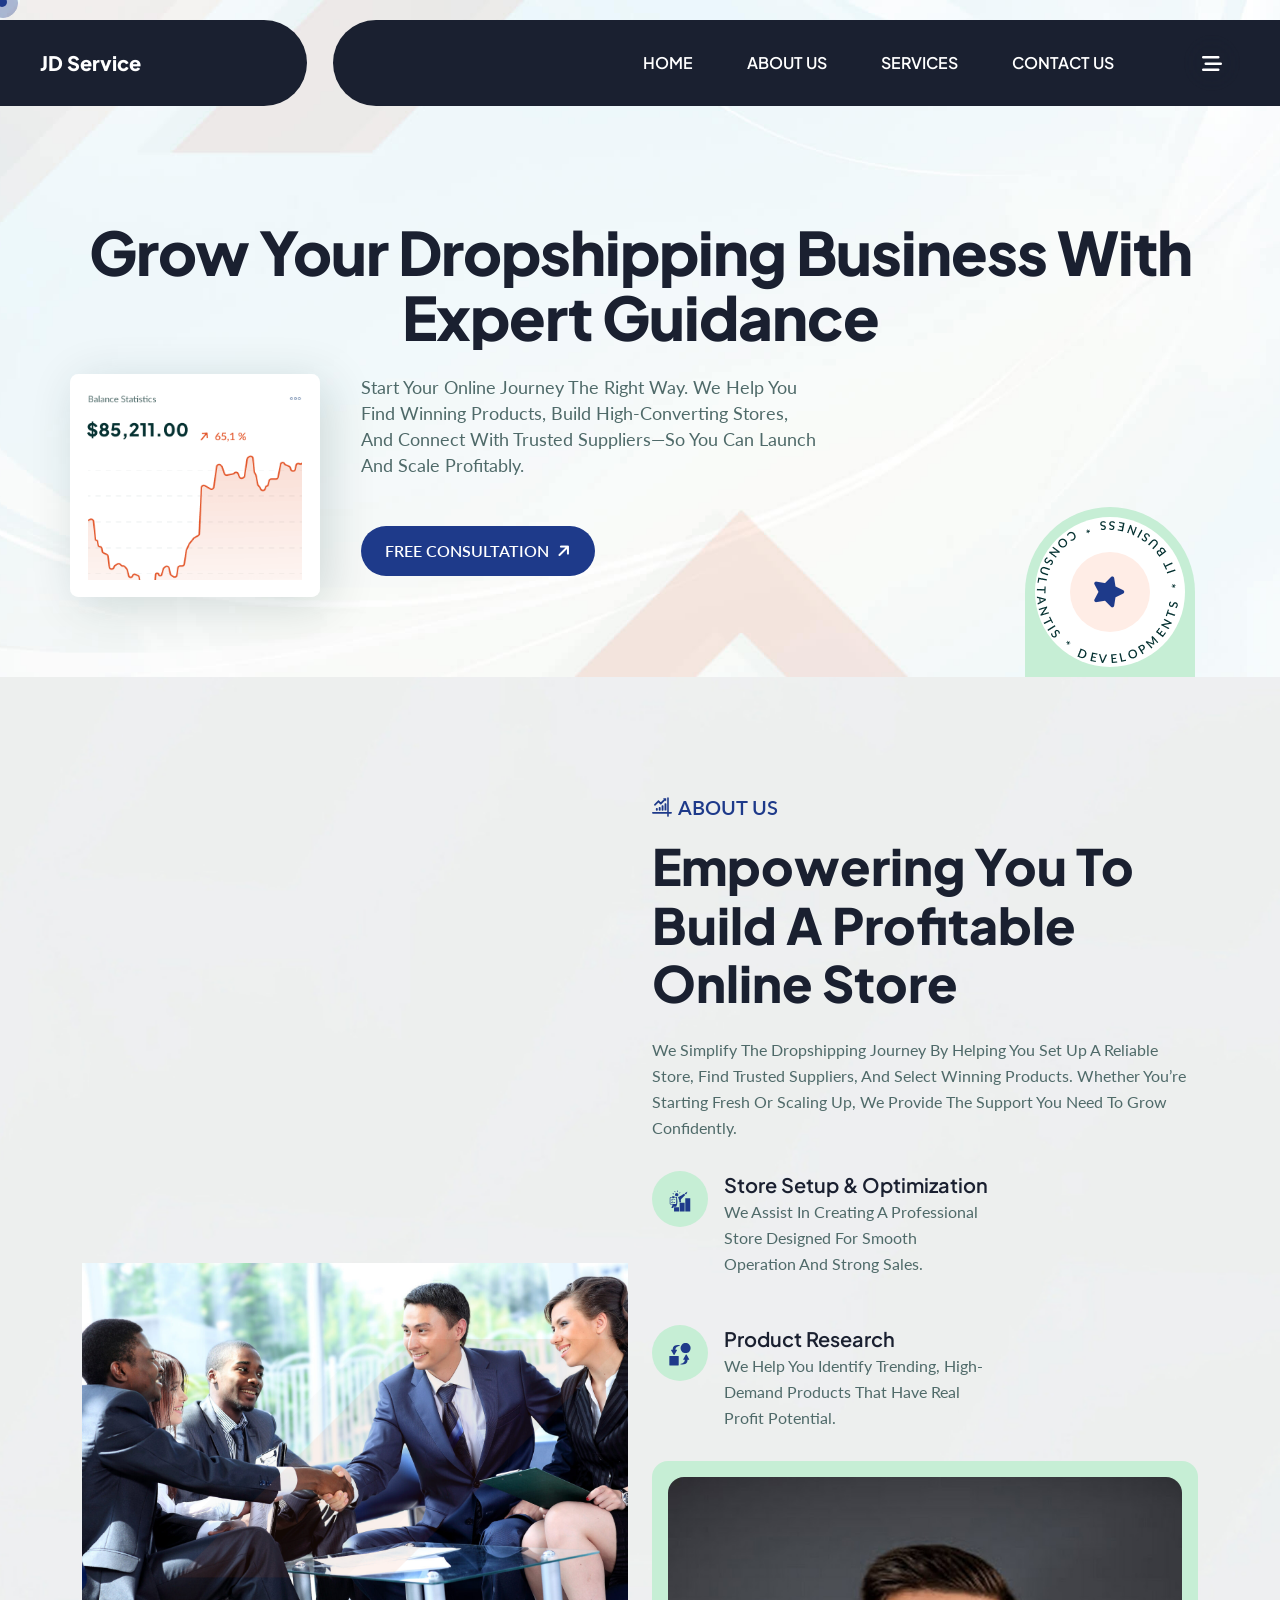
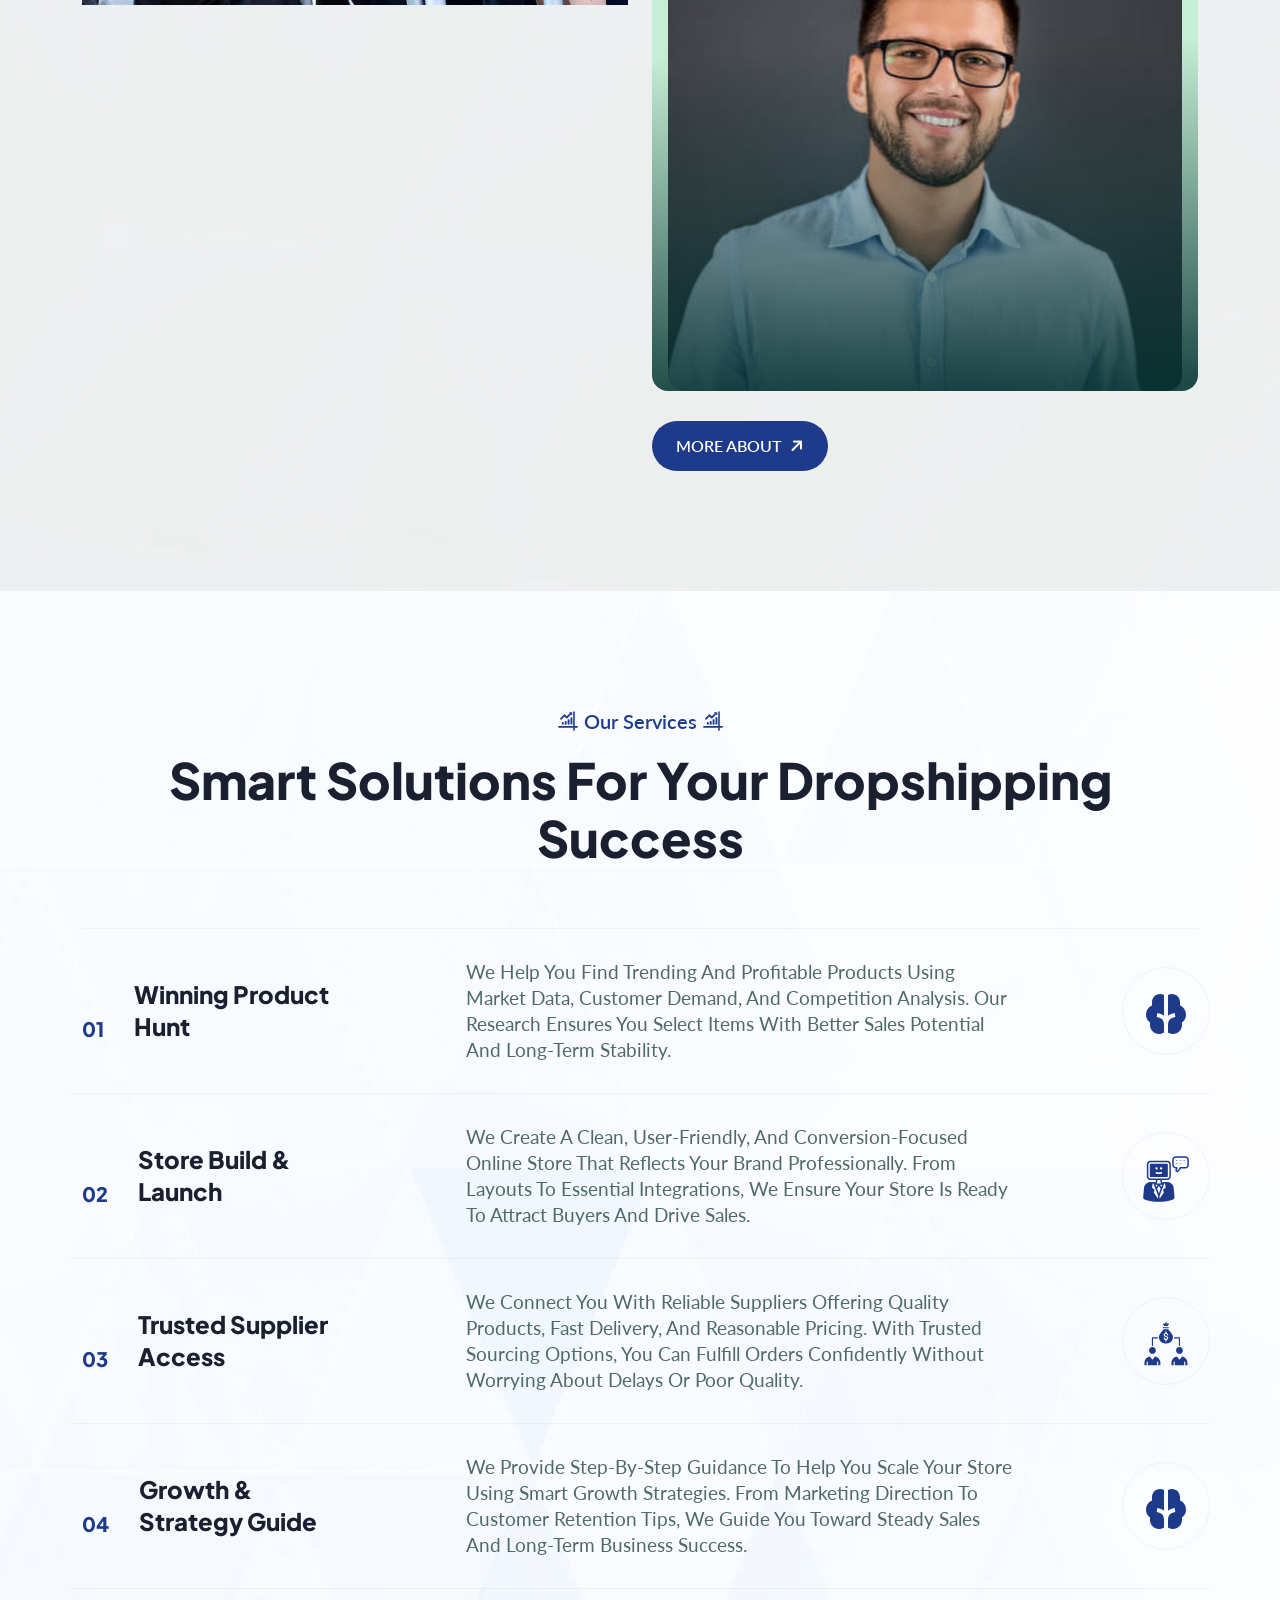
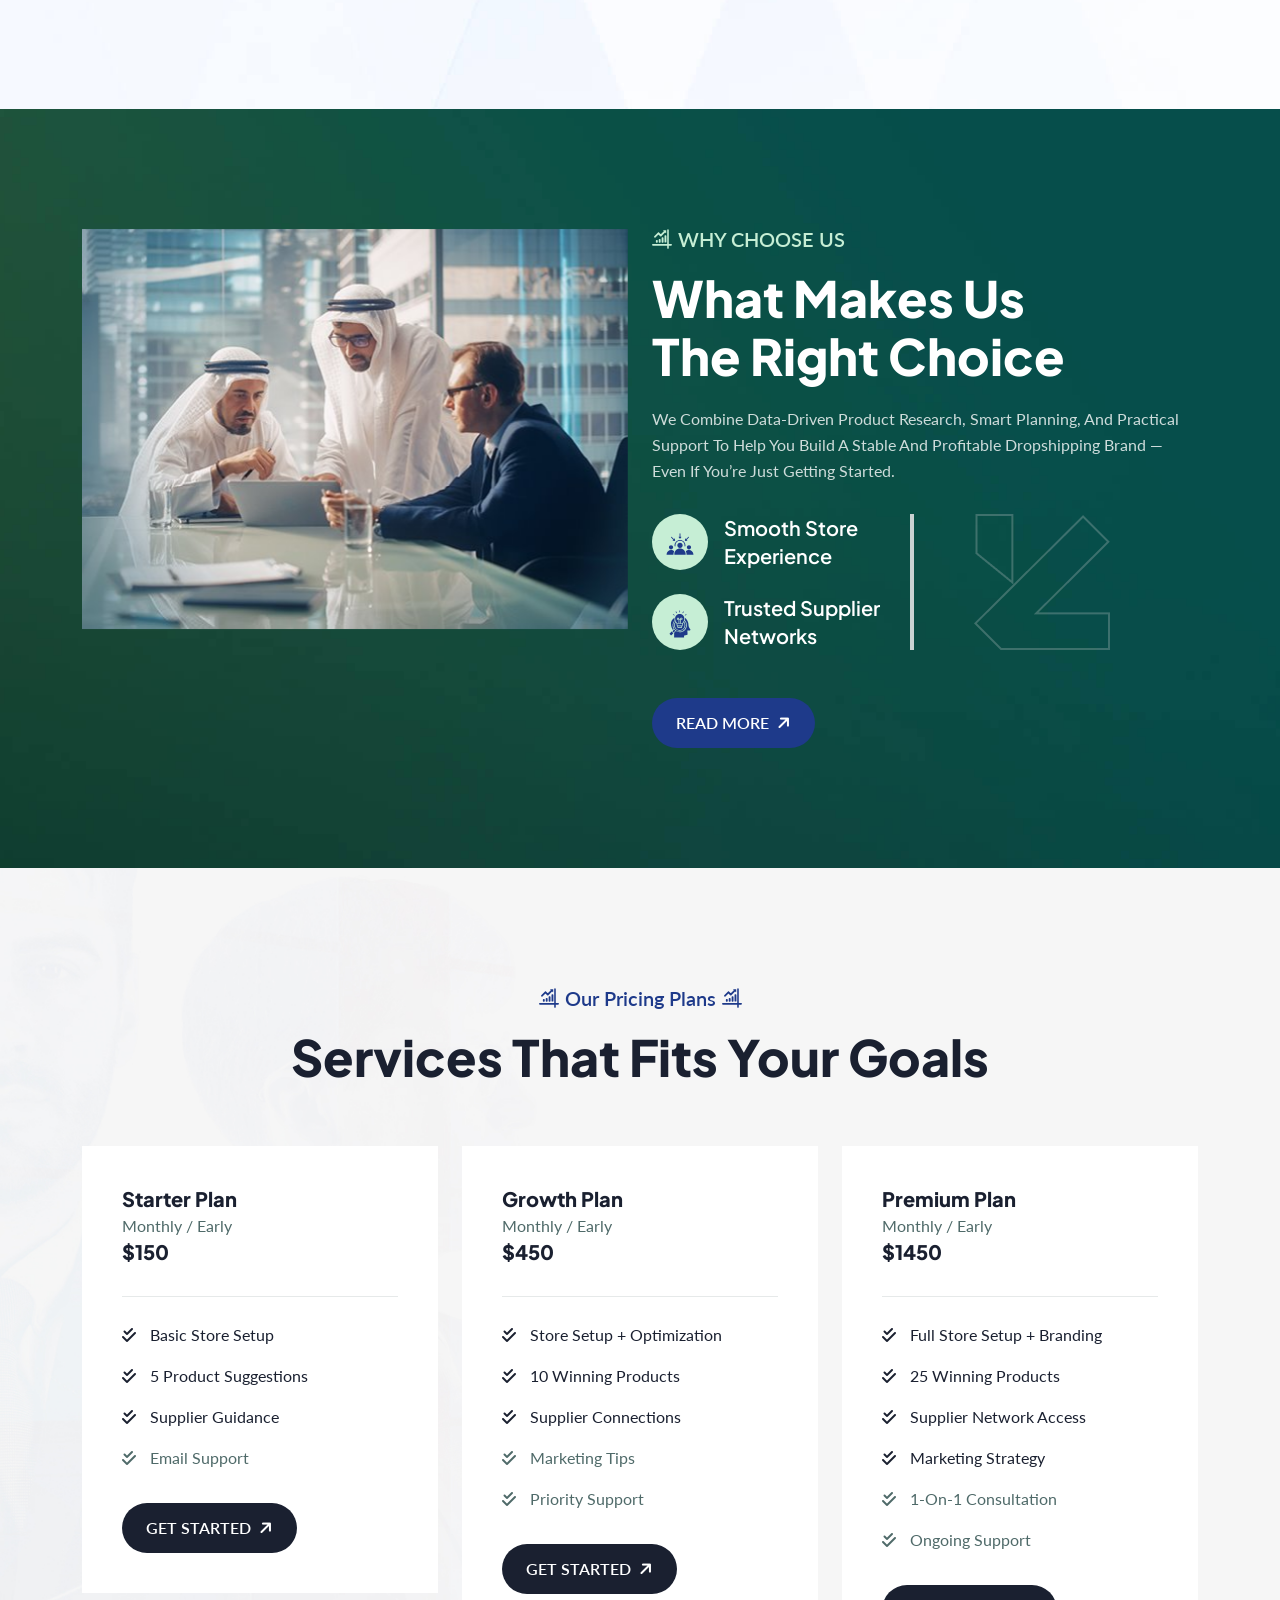
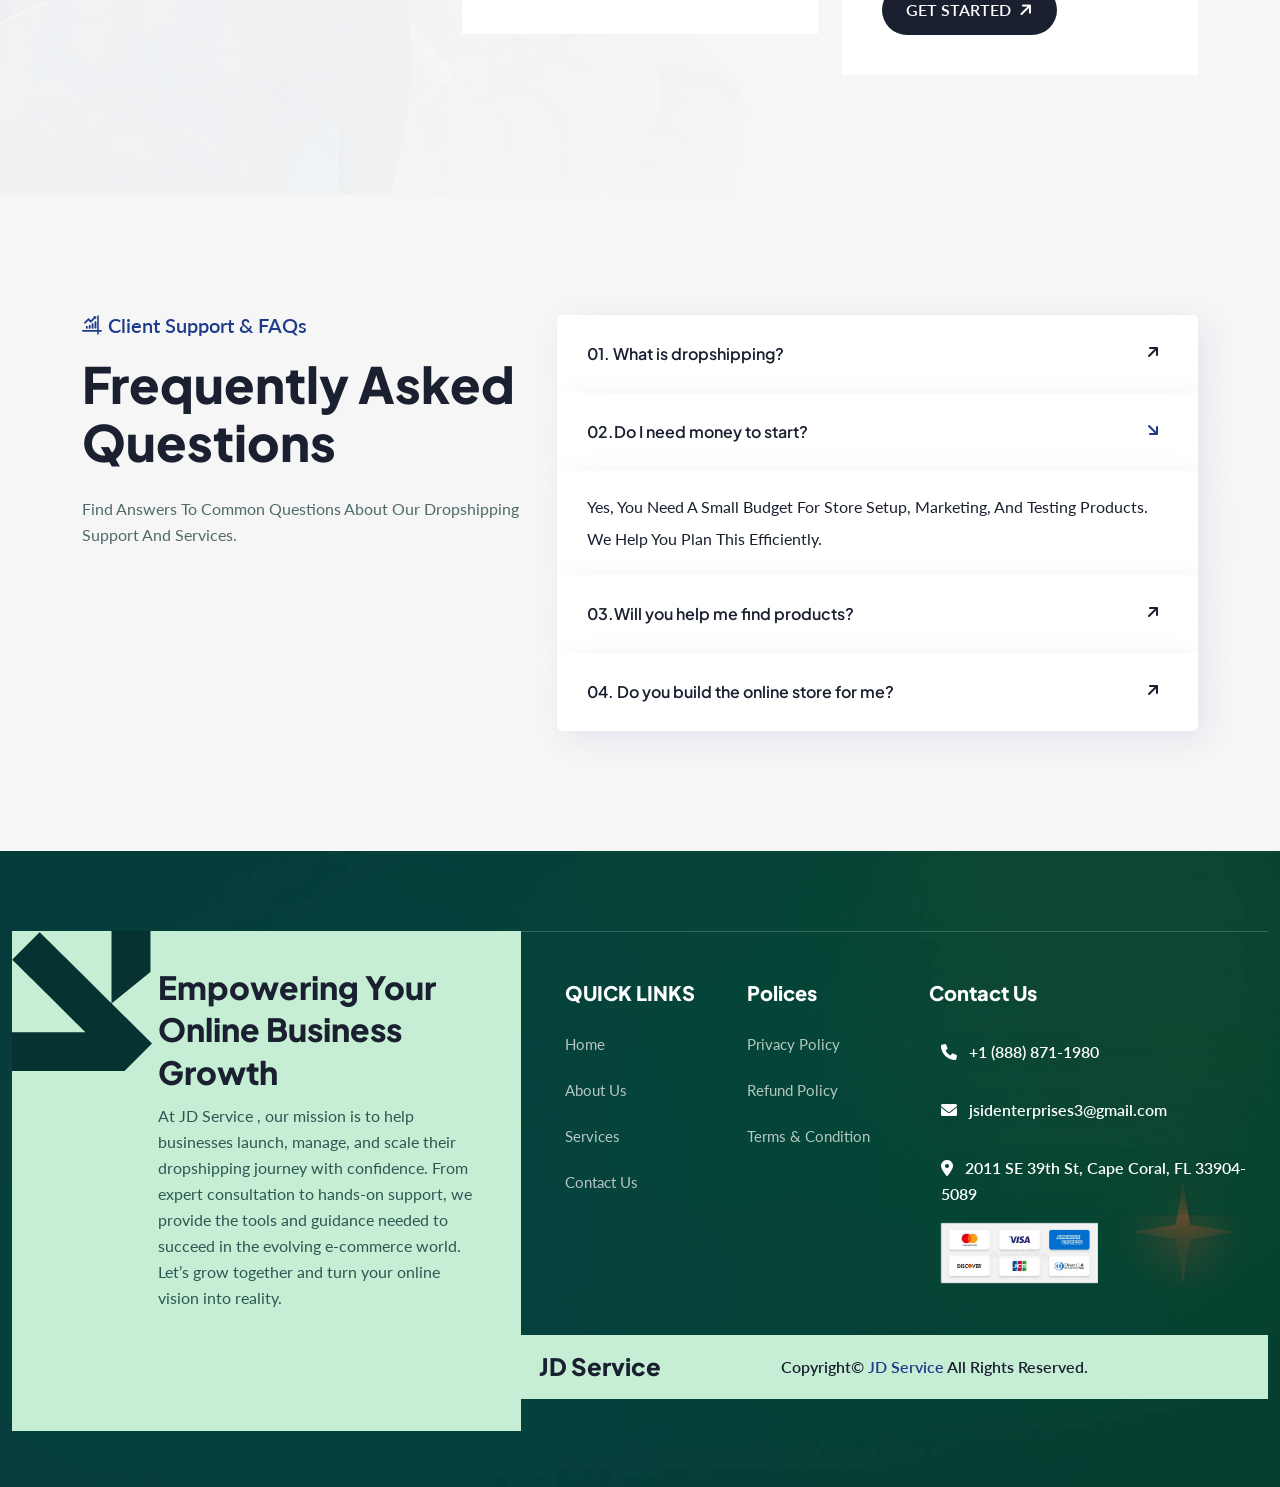
==== commit ffdc9365: "new" ====
--- a/index.html
+++ b/index.html
@@ -9,7 +9,7 @@
         <meta name="author" content="Gramentheme">
         <meta name="description" content="Crovix – Corporate Business Consulting HTML Template">
         <!-- ======== Page title ============ -->
-        <title>VZ Service </title>
+        <title>JD Service </title>
         <!--<< Favcion >>-->
         <link rel="shortcut icon" href="assets/img/favicon.svg">
         <!--<< Bootstrap min.css >>-->
@@ -53,7 +53,7 @@
                         <div class="offcanvas__top mb-5 d-flex justify-content-between align-items-center">
                             <div class="offcanvas__logo">
                                  <a href="index.html">
-                                    <h3>VZ Service </h3>
+                                    <h3>JD Service </h3>
                                 </a>
                             </div>
                             <div class="offcanvas__close">
@@ -63,7 +63,7 @@
                             </div>
                         </div>
                         <p class="text d-none d-xl-block">
-                           At VZ Service , we focus on guiding new and growing businesses toward successful dropshipping. Our structured approach makes complex steps simple, helping you launch confidently and scale with ease. Whether you’re just beginning or looking to expand, our professional support ensures stability, growth, and long-term success.
+                           At JD Service , we focus on guiding new and growing businesses toward successful dropshipping. Our structured approach makes complex steps simple, helping you launch confidently and scale with ease. Whether you’re just beginning or looking to expand, our professional support ensures stability, growth, and long-term success.
                         </p>
                         <div class="mobile-menu fix mb-3"></div>
                         <div class="offcanvas__contact d-xl-block">
@@ -74,7 +74,7 @@
                                         <i class="fal fa-map-marker-alt"></i>
                                     </div>
                                     <div class="offcanvas__contact-text">
-                                        <a target="_blank" href="#">732 S 6th St Num 4593 Las Vegas NV 89101-6948</a>
+                                        <a target="_blank" href="#">2011 SE 39th St, Cape Coral, FL 33904-5089</a>
                                     </div>
                                 </li>
                                 <li class="d-flex align-items-center">
@@ -82,7 +82,7 @@
                                         <i class="fal fa-envelope"></i>
                                     </div>
                                     <div class="offcanvas__contact-text">
-                                        <a href="mailto:edecomenterprisellc@gmail.com"><span class="mailto:edecomenterprisellc@gmail.com">edecomenterprisellc@gmail.com</span></a>
+                                        <a href="mailto:jsidenterprises3@gmail.com"><span class="mailto:jsidenterprises3@gmail.com">jsidenterprises3@gmail.com</span></a>
                                     </div>
                                 </li>
                                 <li class="d-flex align-items-center">
@@ -98,7 +98,7 @@
                                         <i class="far fa-phone"></i>
                                     </div>
                                     <div class="offcanvas__contact-text">
-                                        <a href="tel:+18886115208">+1 (888) 611-5208</a>
+                                        <a href="tel:+18888711980">+1 (888) 871-1980</a>
                                     </div>
                                 </li>
                             </ul>
@@ -118,10 +118,10 @@
                         <div class="header-left">
                             <div class="logo">
                             <a href="index.html" class="header-logo">
-                                <h4 class="text-white">VZ Service </h4>
+                                <h4 class="text-white">JD Service </h4>
                             </a>
                              <a href="index.html" class="header-logo-2">
-                                <h3 class="">VZ Service </h2>
+                                <h3 class="">JD Service </h2>
                                 
                             </a>
                         </div>
@@ -163,7 +163,7 @@
                                     <div class="content">
                                         <span>MON-SAT 8:00 AM-6:00 PM EDT</span>
                                         <h3>
-                                            <a href="tel:+18886115208">+1 (888) 611-5208</a>
+                                            <a href="tel:+18888711980">+1 (888) 871-1980</a>
                                         </h3>
                                     </div>
                                 </div>
@@ -229,7 +229,7 @@
                     <div class="row g-4 align-items-center">
                         <div class="col-lg-6">
                             <div class="gt-about-image wow img_full img_left_animation">
-                                <img src="assets/img/dde6bf15ec08d720b04ed4132babc4d9.jpg" alt="img">
+                                <img src="assets/img/AdobeStock_43465749.jpeg" alt="img">
                                 <div class="gt-shape">
                                      <img src="assets/img/home-1/about/shape-2.png" alt="img">
                                 </div>
@@ -278,7 +278,7 @@
                                         </div>
                                     </div>
                                     <div class="gt-right-image wow img_full img_right_animation">
-                                        <img src="assets/img/i (2).jpg" alt="img">
+                                        <img src="assets/img/unnamed.jpg" alt="img">
                                      
                                     </div>
                                 </div>
@@ -448,7 +448,7 @@
                     <div class="row g-4">
                         <div class="col-lg-6">
                             <div class="gt-why-choose-us-image wow  img_left_animation">
-                                <img src="assets/img/0x0.jpg" alt="">
+                                <img src="assets/img/638521537177276547.png" alt="">
                             </div>
                         </div>
                         <div class="col-lg-6">
@@ -519,15 +519,11 @@
                 <div class="tab-content">
                     <div id="technical" class="tab-pane fade active show" role="tabpanel">
                         <div class="row">
-                           
+                            
 
                               <div class="col-xl-4 col-lg-6 col-md-6">
                                 <div class="gt-pricing-card-items">
                                     <div class="gt-pricing-header">
-                                        <!-- <div class="gt-pricing-circle">
-                                            <h4>20% <span style="font-size:14px; font-weight:600;">PROFIT</span></h4>
-                                            <span>Monthly</span>
-                                        </div> -->
                                         <div class="content">
                                              <h3>Starter Plan</h3>
                                             <p>Monthly / Early</p>
@@ -562,10 +558,7 @@
                             <div class="col-xl-4 col-lg-6 col-md-6">
                                 <div class="gt-pricing-card-items">
                                     <div class="gt-pricing-header">
-                                        <!-- <div class="gt-pricing-circle">
-                                            <h4>30% <span style="font-size:14px; font-weight:600;">PROFIT</span></h4>
-                                            <span>Monthly</span>
-                                        </div> -->
+                                        
                                         <div class="content">
                                             <h3>Growth Plan</h3>
                                             <p>Monthly / Early</p>
@@ -603,10 +596,7 @@
                             <div class="col-xl-4 col-lg-6 col-md-6">
                                 <div class="gt-pricing-card-items">
                                     <div class="gt-pricing-header">
-                                        <!-- <div class="gt-pricing-circle">
-                                            <h4>40% <span style="font-size:14px; font-weight:600;">PROFIT</span></h4>
-                                            <span>Monthly</span>
-                                        </div> -->
+                                        
                                         <div class="content">
                                             <h3>Premium Plan</h3>
                                             <p>Monthly / Early</p>
@@ -817,7 +807,7 @@
                                         Empowering Your Online Business Growth
                                     </h3>
                                     <p>
-                                       At VZ Service , our mission is to help businesses launch, manage, and scale their dropshipping journey with confidence. From expert consultation to hands-on support, we provide the tools and guidance needed to succeed in the evolving e-commerce world. Let’s grow together and turn your online vision into reality.
+                                       At JD Service , our mission is to help businesses launch, manage, and scale their dropshipping journey with confidence. From expert consultation to hands-on support, we provide the tools and guidance needed to succeed in the evolving e-commerce world. Let’s grow together and turn your online vision into reality.
                                     </p>
                                 
                                 </div>
@@ -880,19 +870,19 @@
                                                 <ul class="contact-list">
                                                     <li>
                                                         <i class="fa-solid fa-phone"></i>
-                                                        <a href="tel:+18886115208">+1 (888) 611-5208</a>
+                                                        <a href="tel:+18888711980">+1 (888) 871-1980</a>
                                                     </li>
 
                                                     <li class=" mt-3">
                                                         <i class="fa-solid fa-envelope"></i>
-                                                        <a href="mailto:edecomenterprisellc@gmail.com">
-                                                           edecomenterprisellc@gmail.com
+                                                        <a href="mailto:jsidenterprises3@gmail.com">
+                                                           jsidenterprises3@gmail.com
                                                         </a>
                                                     </li>
 
                                                     <li class=" mt-3 text-white">
                                                         <i class="fa-solid fa-location-dot"></i>
-                                                      85-15 Edgerton Blvd, Jamaica, NY 11432-2934
+                                                       2011 SE 39th St, Cape Coral, FL 33904-5089
                                                     </li>
                                                     <li>
                                                         <img src="./assets/img/delhi-india-february-popular-credit-card-companies-logos-including-mastercard-visa-american-express-more-211749084.webp" alt="" class="img-fluid" width="50%">
@@ -904,8 +894,8 @@
                                     </div>
                                 </div>
                                 <div class="gt-footer-bottom wow img_full img_right_animation">
-                                    <a href="index.html"><h3>VZ Service </h3></a>
-                                    <p>Copyright© <span>E&D Ecom Enterprise LLC dba VZ Service </span> All Rights Reserved.</p>
+                                    <a href="index.html"><h3>JD Service </h3></a>
+                                    <p>Copyright© <span>JD Service </span> All Rights Reserved.</p>
                                 </div>
                             </div>
                         </div>
--- a/assets/css/main.css
+++ b/assets/css/main.css
@@ -45,13 +45,13 @@
   --gt-body: #fff;
   --gt-black: #000;
   --gt-white: #fff;
-  --gt-theme: #E3572B;
-  --gt-theme-2: #C2DF93;
-  --gt-header: #063232;
-  --gt-text: #4F6A69;
+  --gt-theme: #1E3A8A;
+  --gt-theme-2: #c6eed5;
+  --gt-header: #1a2030;
+   --gt-text: #4F6A69;
   --gt-border: #CAD2D2;
   --gt-bg: #F6F6F6;
-  --gt-bg-2: #C2DF93;
+  --gt-bg-2: #c6eed5;
   --gt-box-shadow: 0px 1px 14px 0px rgba(0, 0, 0, 0.13);
 }
 
@@ -4631,7 +4631,7 @@
   width: 100%;
   height: 100%;
   content: "";
-  background: linear-gradient(289deg, #063232 16.99%, rgba(6, 50, 50, 0.4) 96.62%);
+  background: linear-gradient(289deg, #1E3A8A 16.99%, rgba(6, 50, 50, 0.4) 96.62%);
   z-index: -1;
 }
 .hero-2 .radius-box {
@@ -5747,7 +5747,7 @@
   }
 }
 .gt-news-card-left-item.style-1 .gt-news-content .gt-news-post li {
-  color: #4F6A69;
+  color: #c6eed5;
 }
 .gt-news-card-left-item.style-1 .gt-news-content .gt-news-post li i {
   color: #B0BCBC;
@@ -5936,7 +5936,7 @@
   margin-bottom: 15px;
 }
 .gt-news-card-items-3 .gt-news-content.style-1 .gt-news-post li {
-  color: #4F6A69;
+  color: #c6eed5;
 }
 .gt-news-card-items-3 .gt-news-content.style-1 .gt-news-post li i {
   color: #B0BCBC;
@@ -7350,7 +7350,7 @@
   width: 100%;
   height: 100%;
   content: "";
-  background: linear-gradient(180deg, rgba(0, 0, 0, 0) 0%, #063232 84.04%);
+  background: linear-gradient(180deg, rgba(0, 0, 0, 0) 0%, #1E3A8A 84.04%);
   opacity: 0;
   visibility: hidden;
   transition: all 0.4s ease-in-out;
@@ -8714,7 +8714,7 @@
   right: -27px;
 }
 .gt-testimonial-wrapper-2 .gt-testimonial-item-2 .gt-testimonial-content .star {
-  color: #E3572B;
+  color: #1E3A8A;
   margin-bottom: 20px;
 }
 .gt-testimonial-wrapper-2 .gt-testimonial-item-2 .gt-testimonial-content p {
@@ -8881,7 +8881,7 @@
   position: absolute;
   bottom: 48px;
   right: 48px;
-  background: #063232;
+  background: #1E3A8A;
   z-index: 9999;
 }
 @media (max-width: 1199px) {
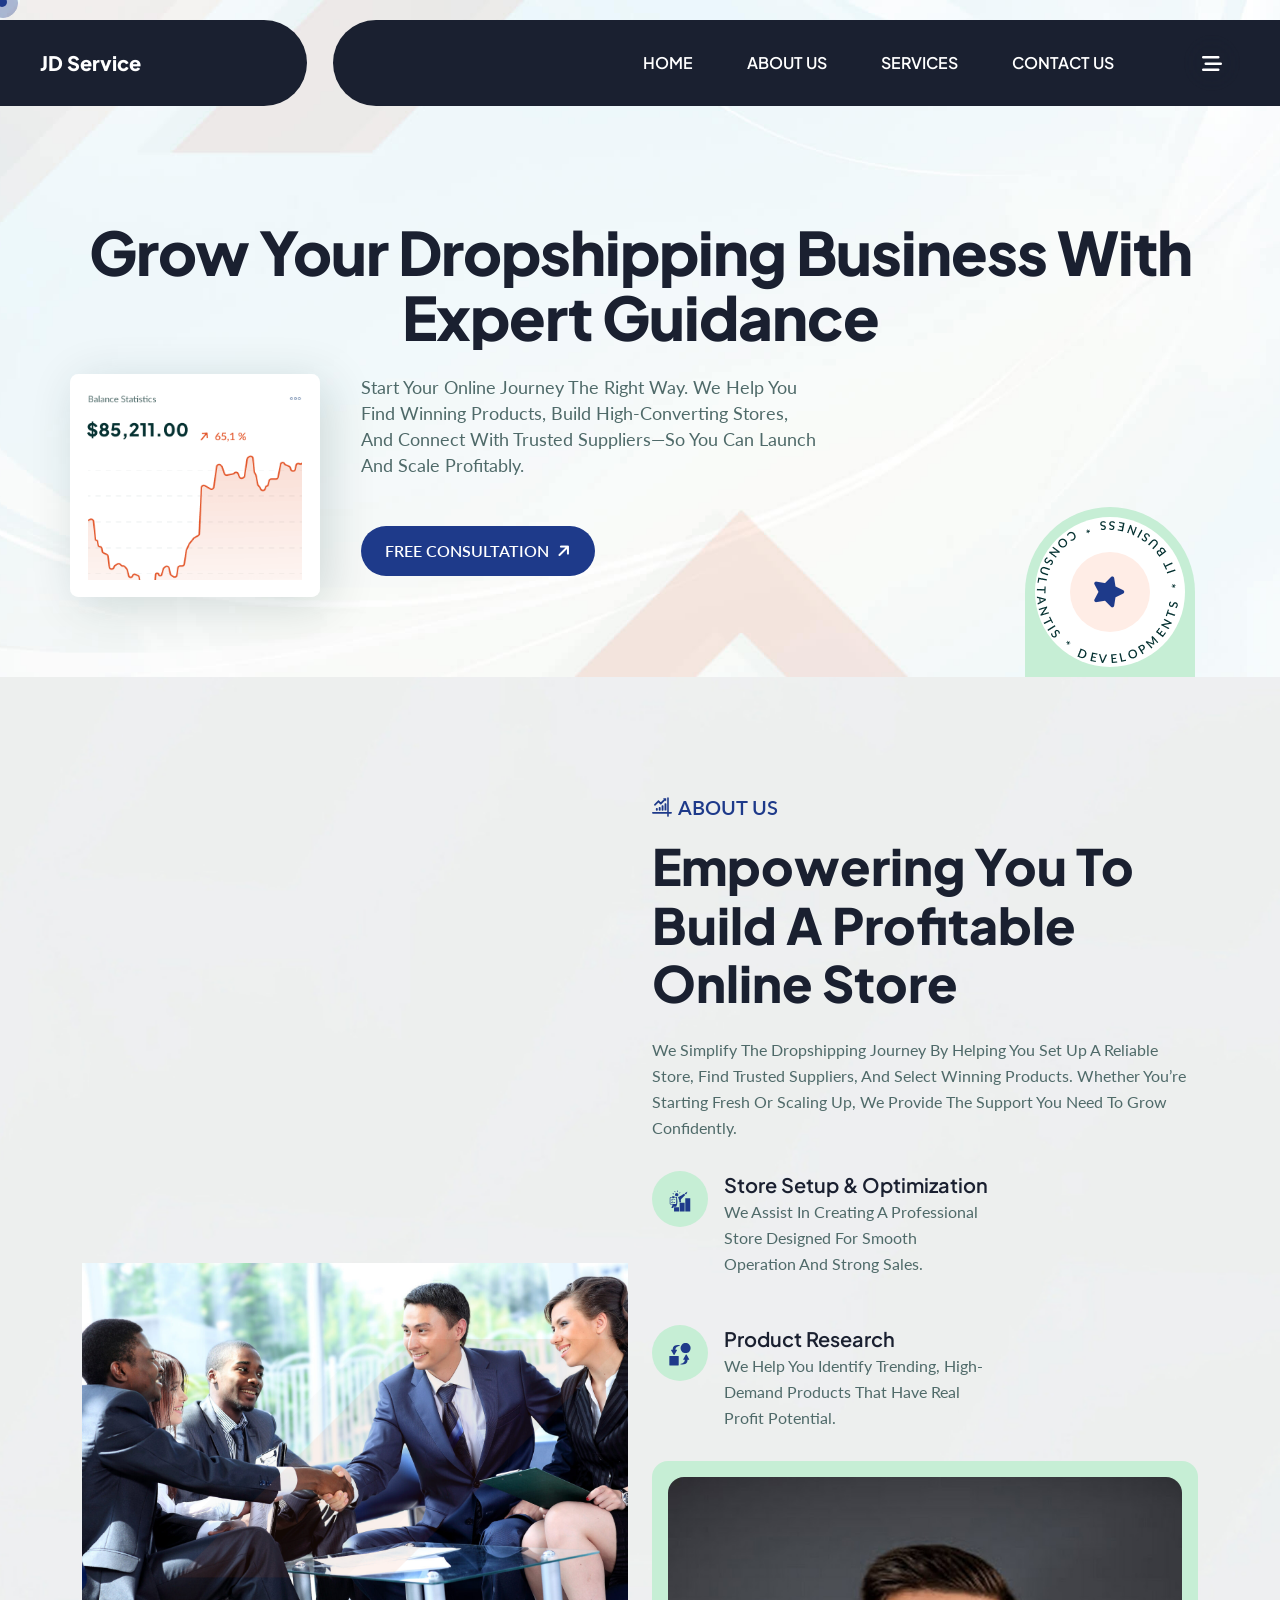
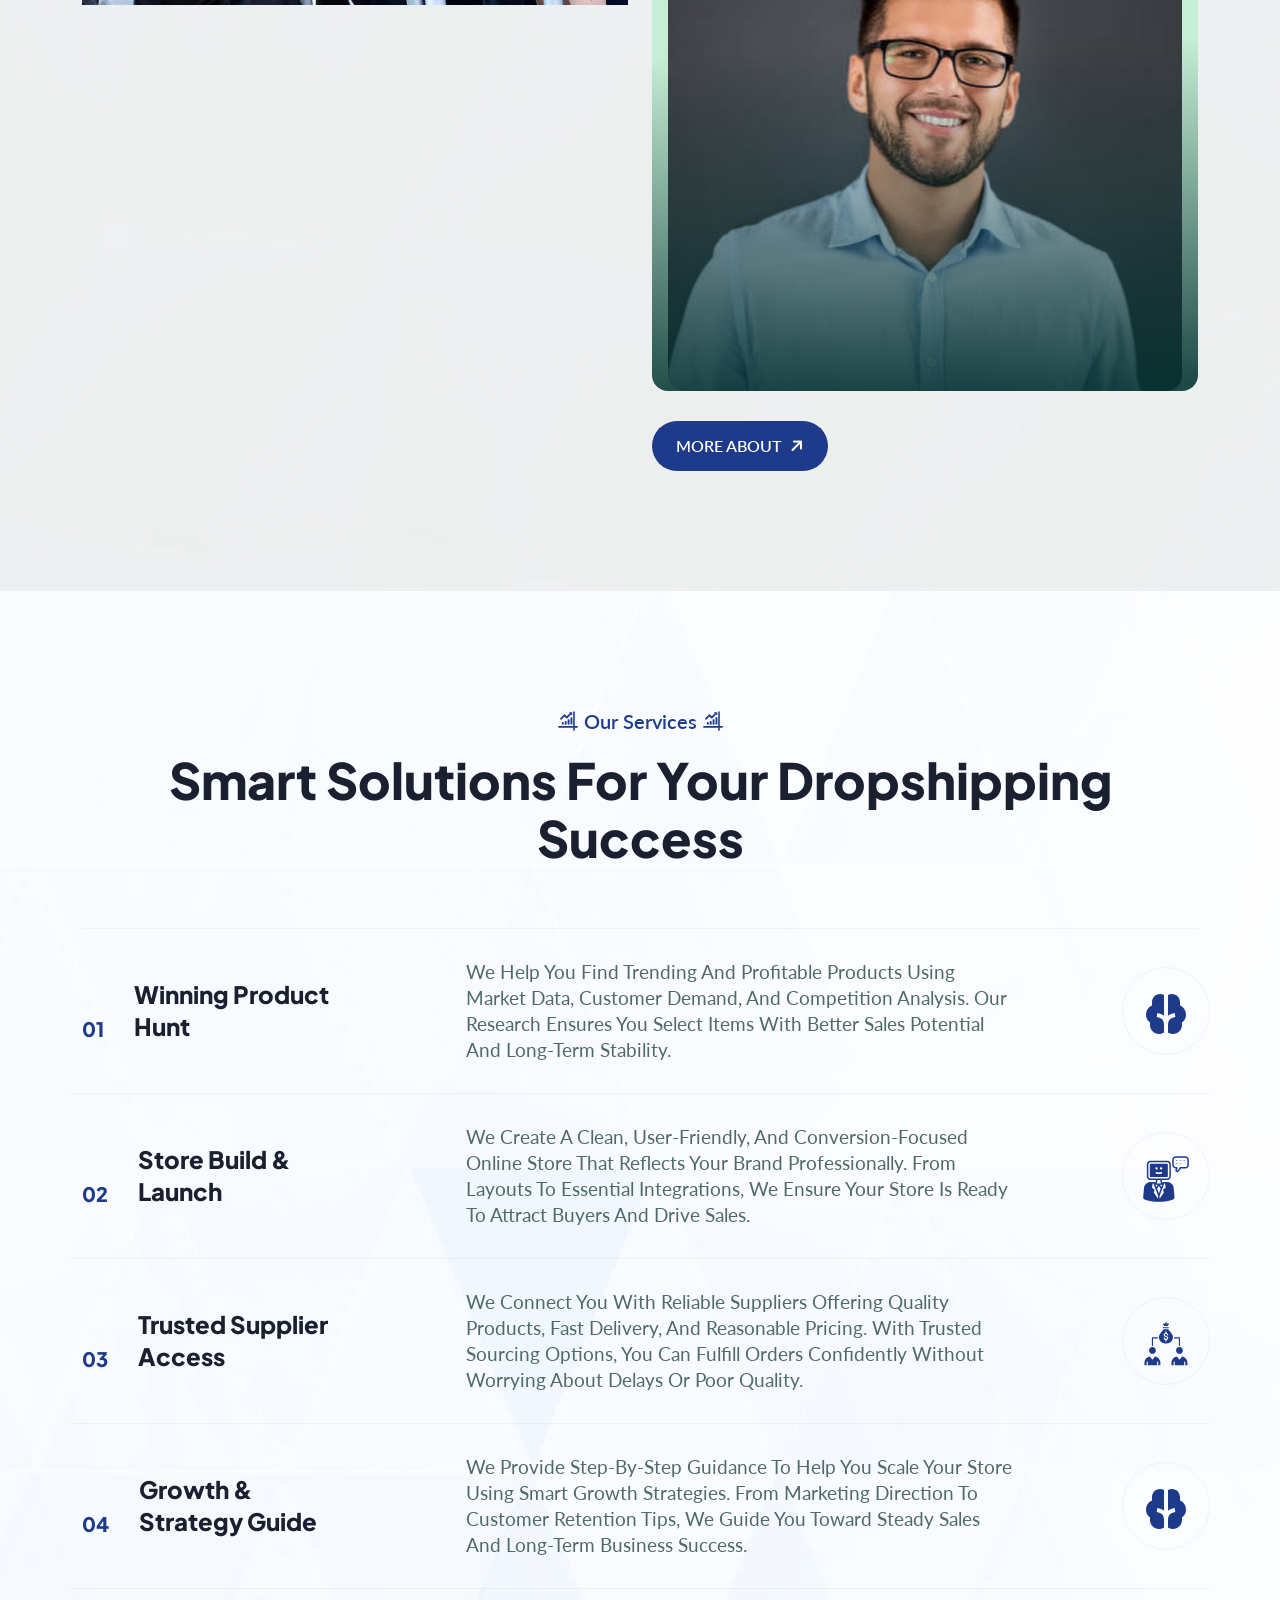
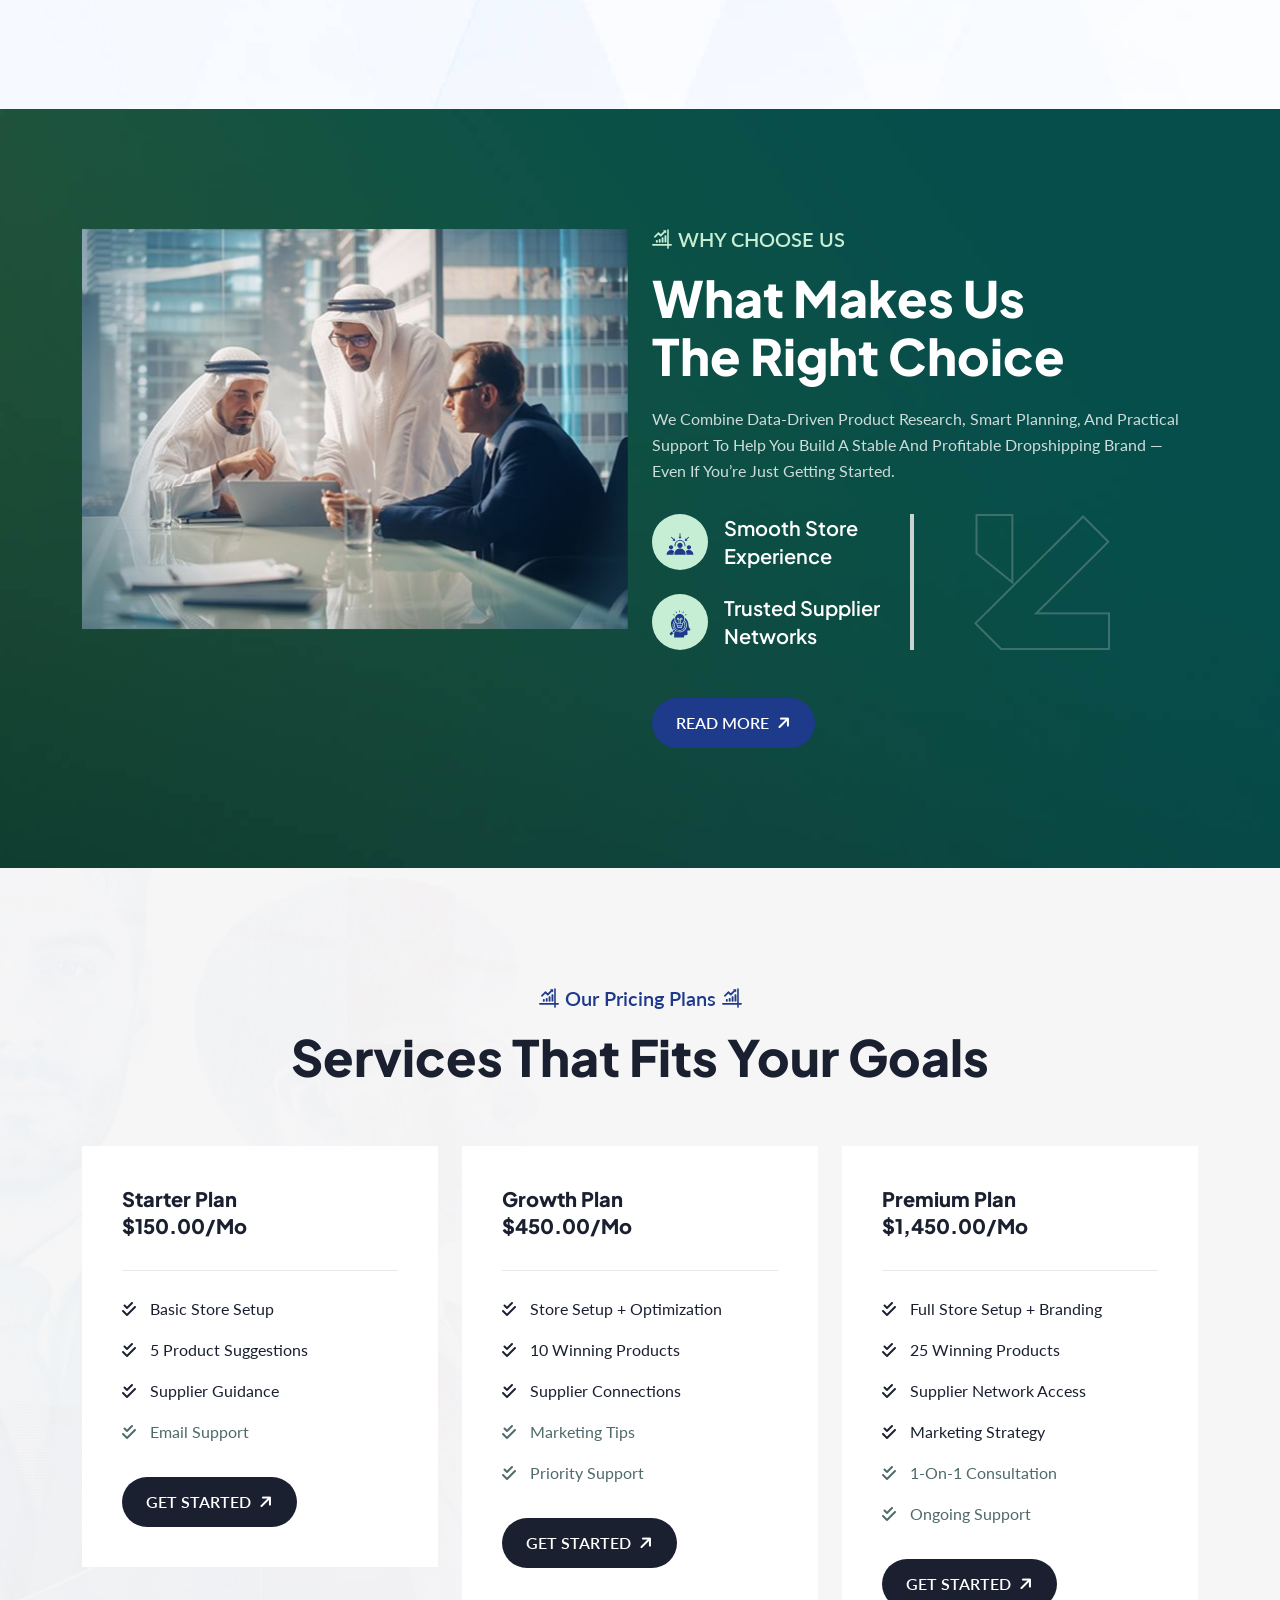
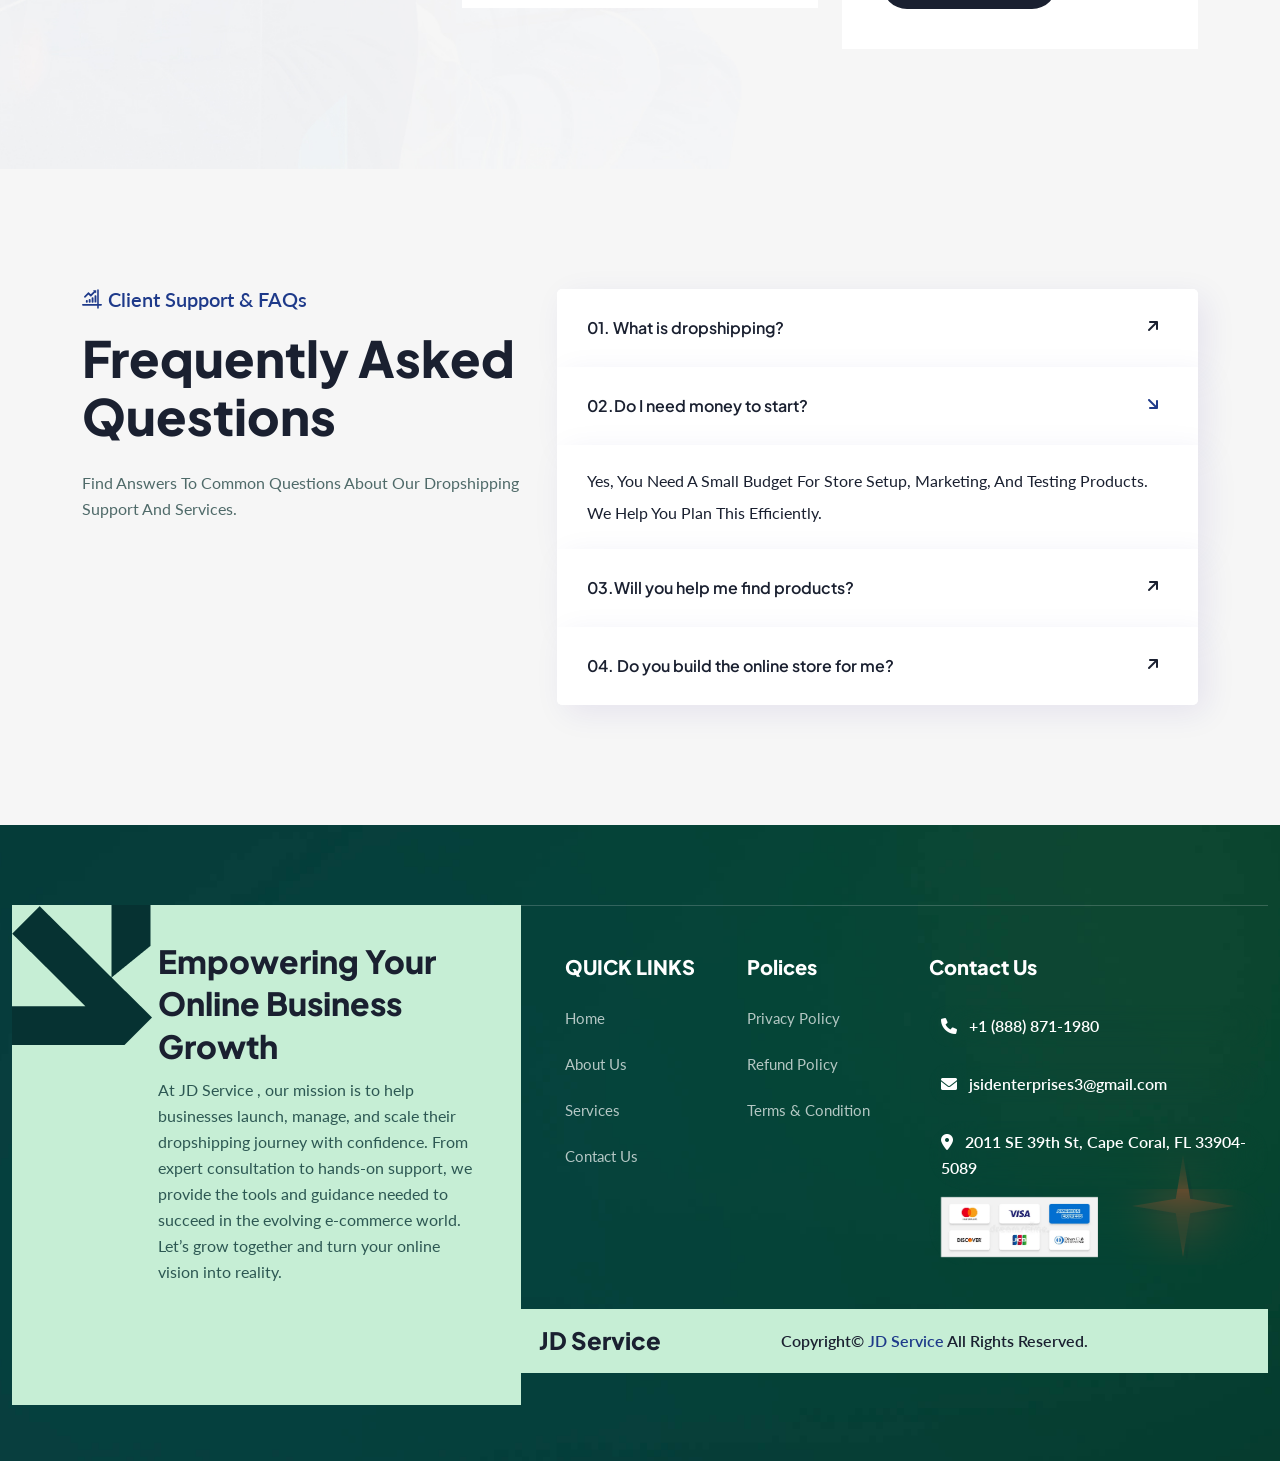
==== commit f942c364: "new" ====
--- a/index.html
+++ b/index.html
@@ -526,8 +526,8 @@
                                     <div class="gt-pricing-header">
                                         <div class="content">
                                              <h3>Starter Plan</h3>
-                                            <p>Monthly / Early</p>
-                                            <h3>$150</h3>
+                                            
+                                            <h3>$150.00/mo</h3>
                                         </div>
                                     </div>
                                     <ul class="gt-pricing-list">
@@ -561,8 +561,8 @@
                                         
                                         <div class="content">
                                             <h3>Growth Plan</h3>
-                                            <p>Monthly / Early</p>
-                                             <h3>$450</h3>
+                                            
+                                             <h3>$450.00/mo</h3>
                                         </div>
                                     </div>
                                     <ul class="gt-pricing-list">
@@ -599,8 +599,8 @@
                                         
                                         <div class="content">
                                             <h3>Premium Plan</h3>
-                                            <p>Monthly / Early</p>
-                                            <h3>$1450</h3>
+                                            
+                                            <h3>$1,450.00/mo</h3>
                                         </div>
                                     </div>
                                     <ul class="gt-pricing-list">
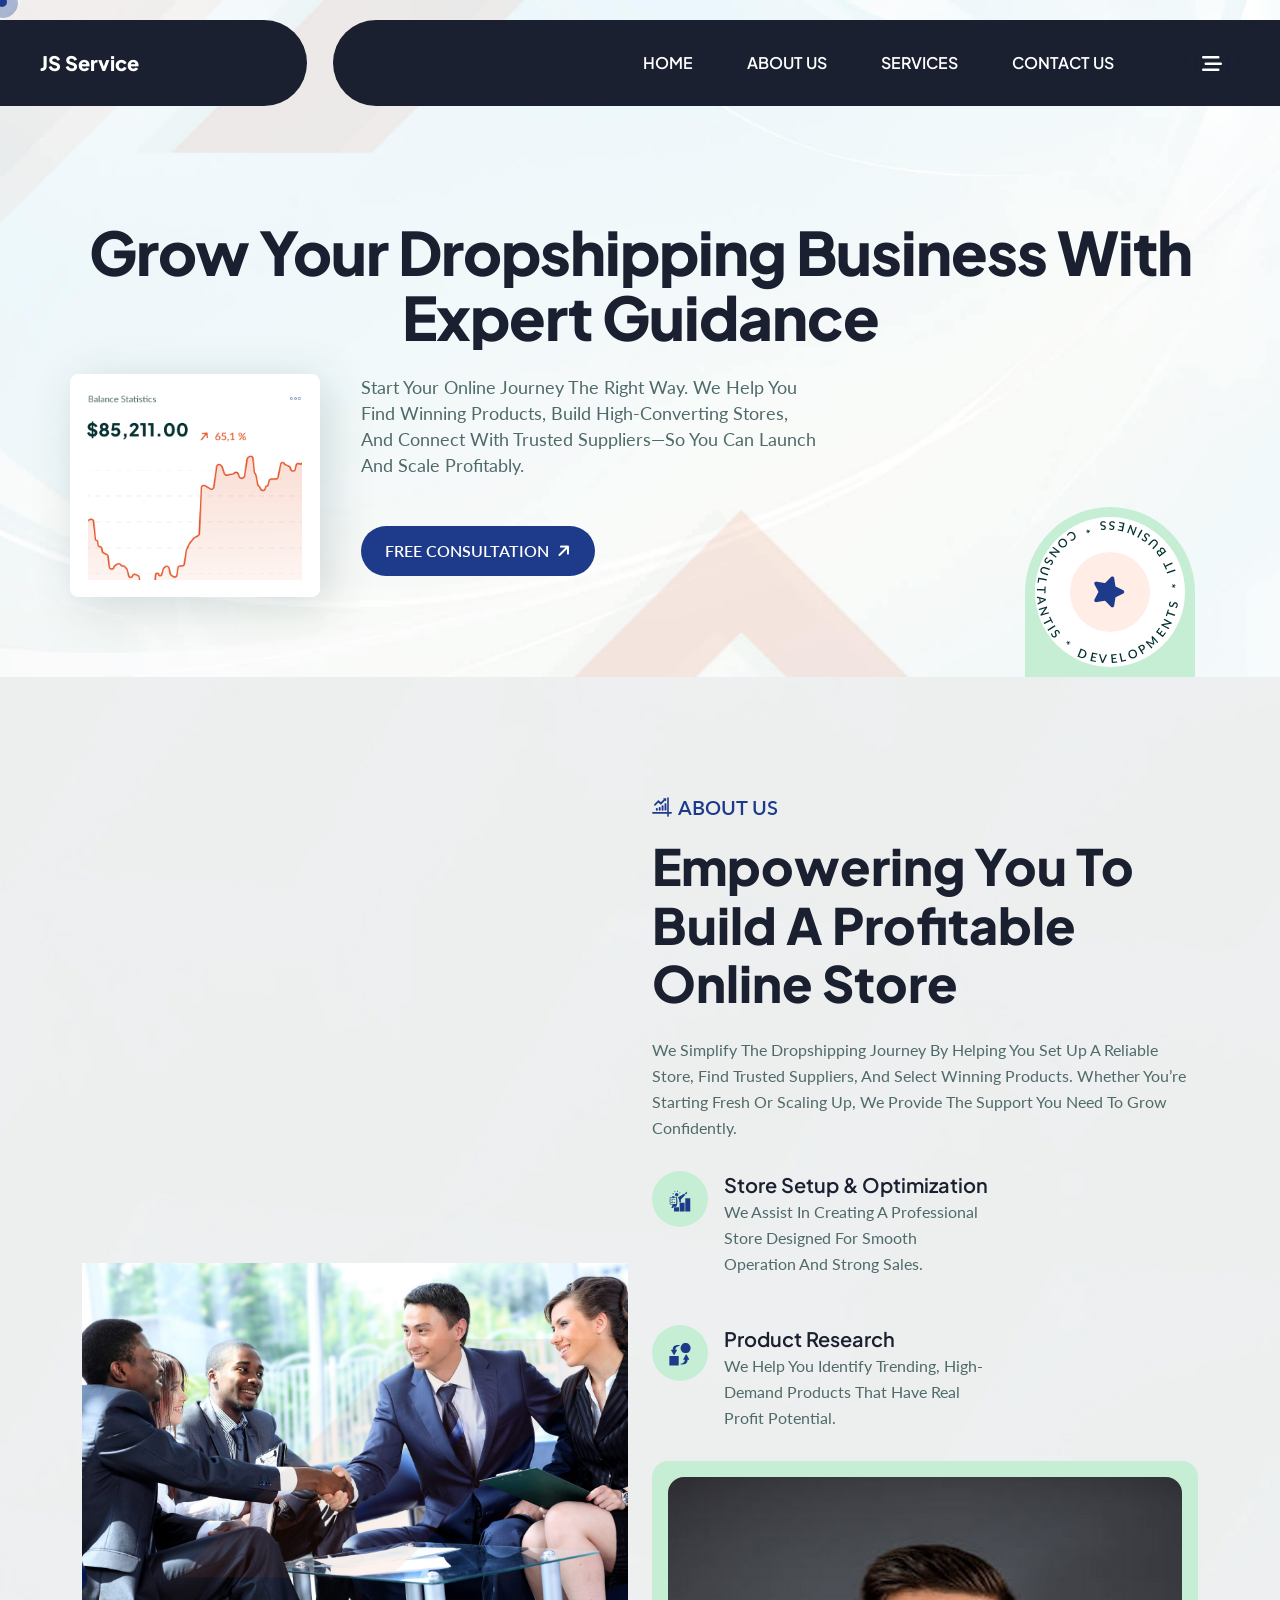
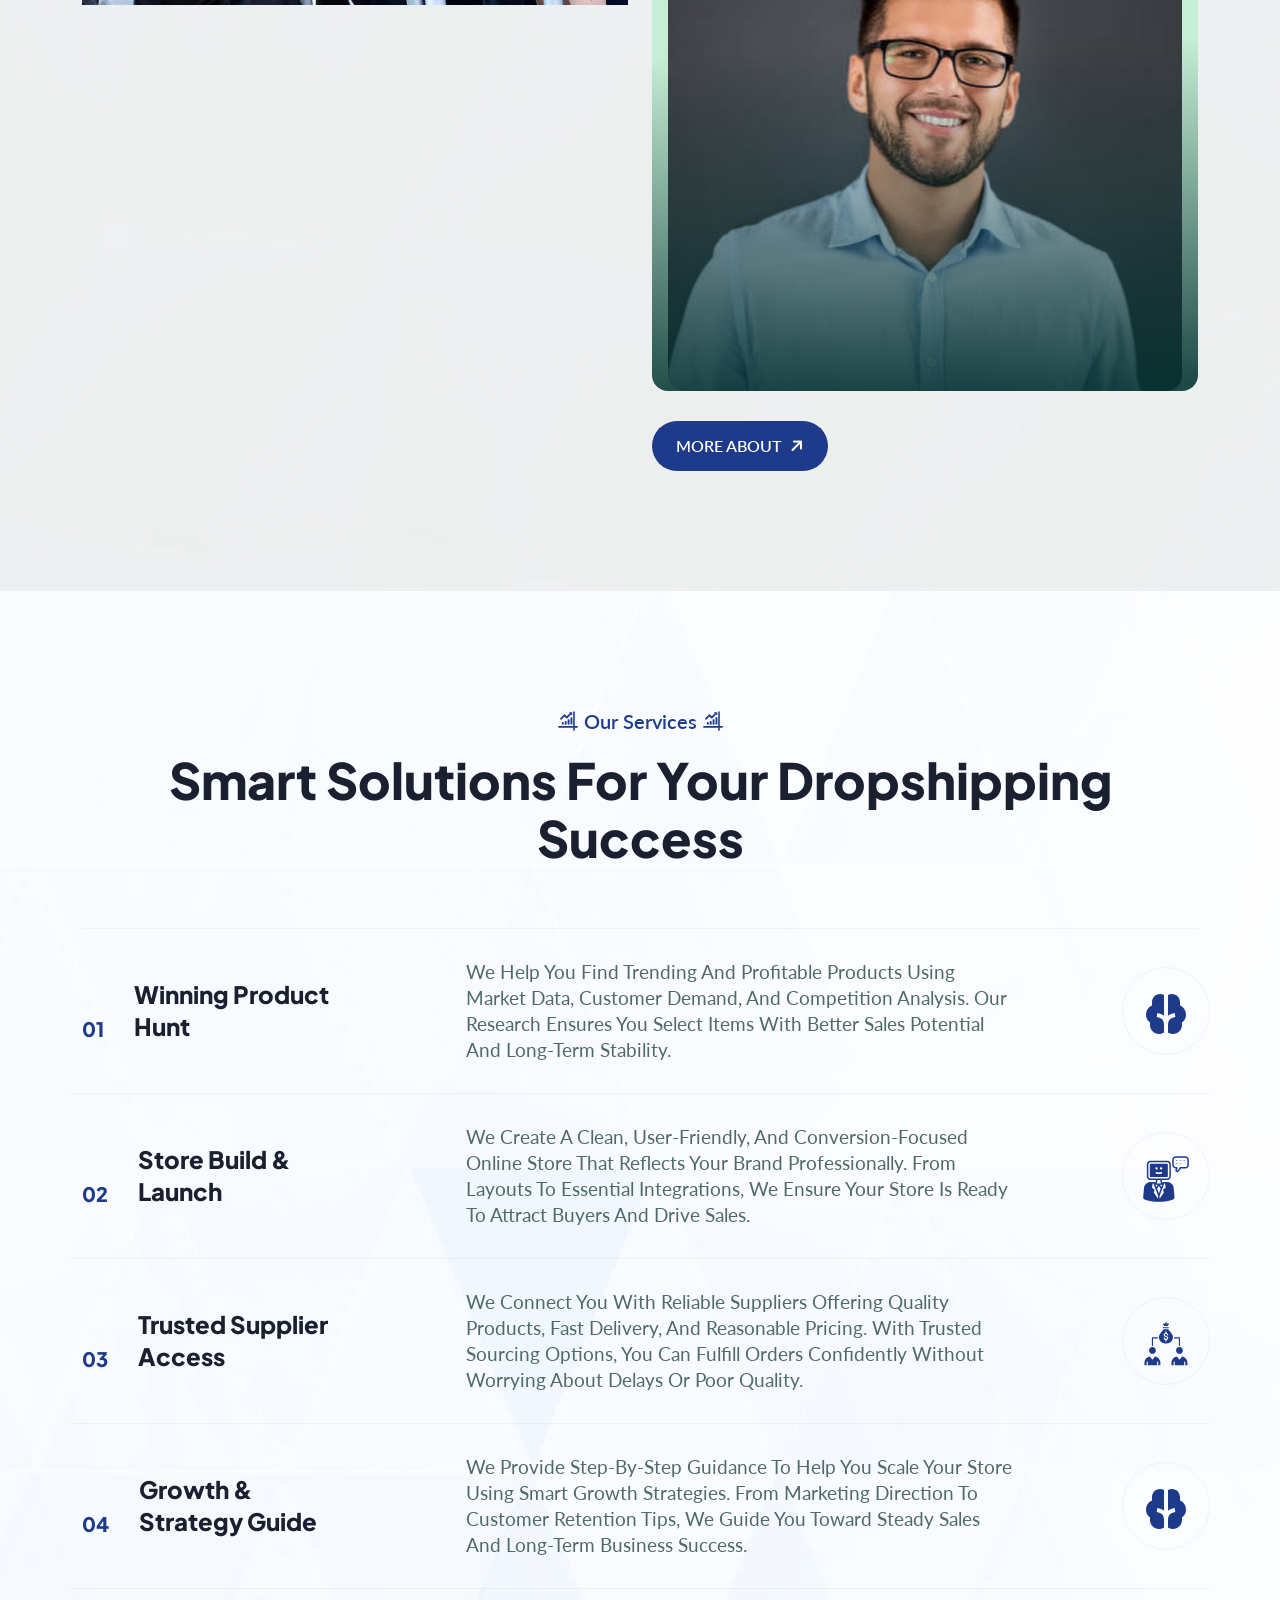
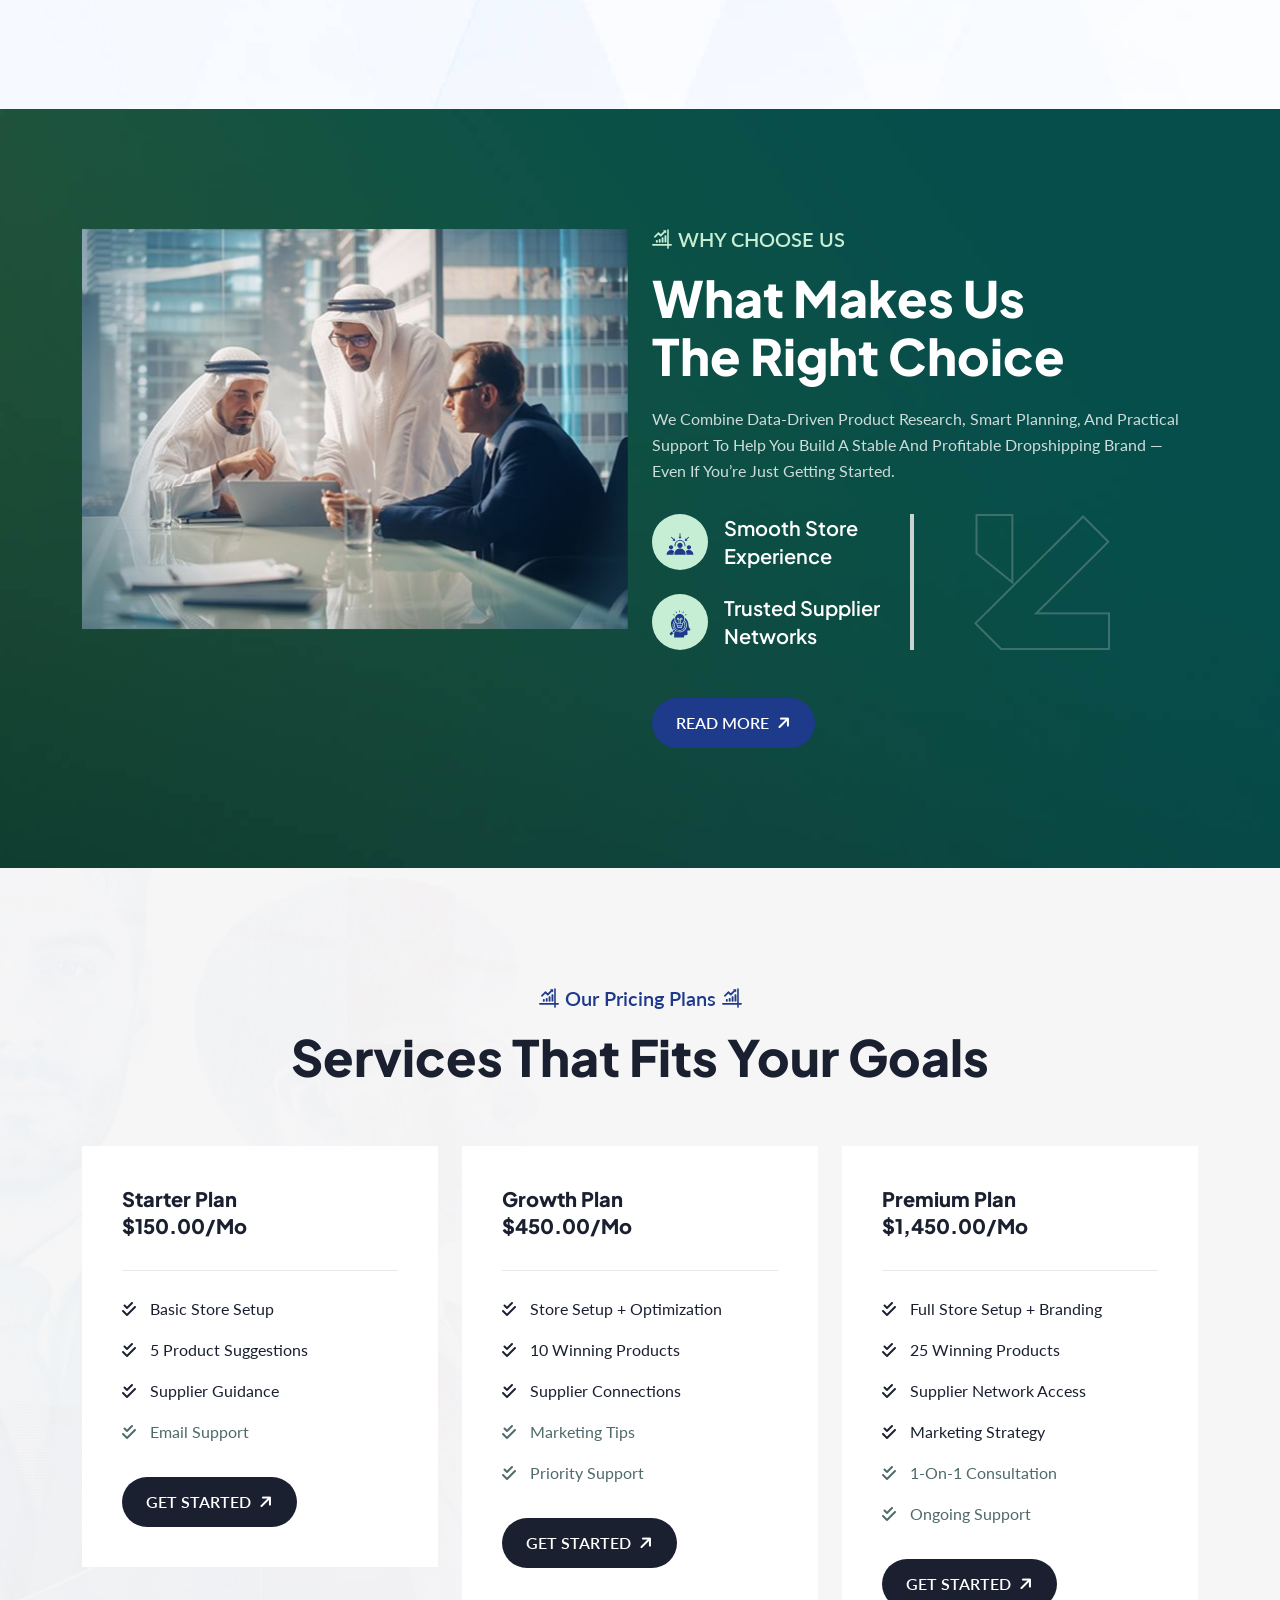
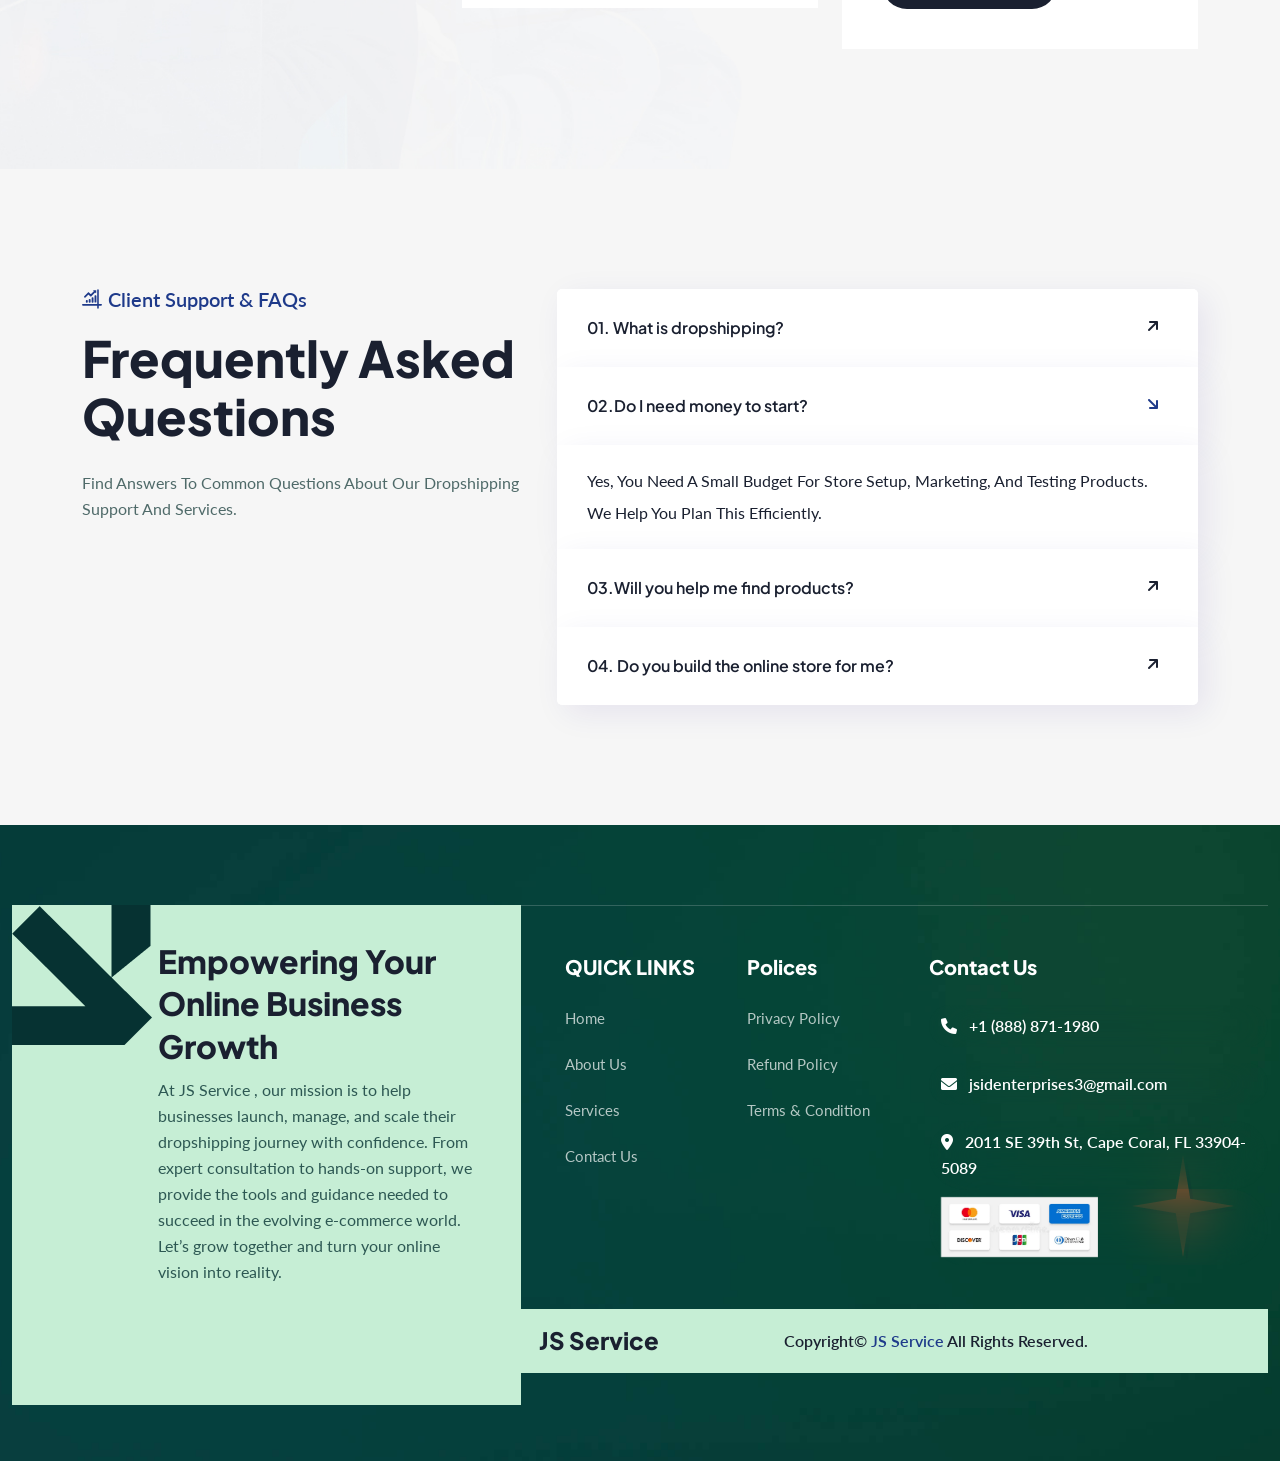
==== commit 8d2b96e6: "new" ====
--- a/index.html
+++ b/index.html
@@ -9,7 +9,7 @@
         <meta name="author" content="Gramentheme">
         <meta name="description" content="Crovix – Corporate Business Consulting HTML Template">
         <!-- ======== Page title ============ -->
-        <title>JD Service </title>
+        <title>JS Service </title>
         <!--<< Favcion >>-->
         <link rel="shortcut icon" href="assets/img/favicon.svg">
         <!--<< Bootstrap min.css >>-->
@@ -53,7 +53,7 @@
                         <div class="offcanvas__top mb-5 d-flex justify-content-between align-items-center">
                             <div class="offcanvas__logo">
                                  <a href="index.html">
-                                    <h3>JD Service </h3>
+                                    <h3>JS Service </h3>
                                 </a>
                             </div>
                             <div class="offcanvas__close">
@@ -63,7 +63,7 @@
                             </div>
                         </div>
                         <p class="text d-none d-xl-block">
-                           At JD Service , we focus on guiding new and growing businesses toward successful dropshipping. Our structured approach makes complex steps simple, helping you launch confidently and scale with ease. Whether you’re just beginning or looking to expand, our professional support ensures stability, growth, and long-term success.
+                           At JS Service , we focus on guiding new and growing businesses toward successful dropshipping. Our structured approach makes complex steps simple, helping you launch confidently and scale with ease. Whether you’re just beginning or looking to expand, our professional support ensures stability, growth, and long-term success.
                         </p>
                         <div class="mobile-menu fix mb-3"></div>
                         <div class="offcanvas__contact d-xl-block">
@@ -118,10 +118,10 @@
                         <div class="header-left">
                             <div class="logo">
                             <a href="index.html" class="header-logo">
-                                <h4 class="text-white">JD Service </h4>
+                                <h4 class="text-white">JS Service </h4>
                             </a>
                              <a href="index.html" class="header-logo-2">
-                                <h3 class="">JD Service </h2>
+                                <h3 class="">JS Service </h2>
                                 
                             </a>
                         </div>
@@ -807,7 +807,7 @@
                                         Empowering Your Online Business Growth
                                     </h3>
                                     <p>
-                                       At JD Service , our mission is to help businesses launch, manage, and scale their dropshipping journey with confidence. From expert consultation to hands-on support, we provide the tools and guidance needed to succeed in the evolving e-commerce world. Let’s grow together and turn your online vision into reality.
+                                       At JS Service , our mission is to help businesses launch, manage, and scale their dropshipping journey with confidence. From expert consultation to hands-on support, we provide the tools and guidance needed to succeed in the evolving e-commerce world. Let’s grow together and turn your online vision into reality.
                                     </p>
                                 
                                 </div>
@@ -894,8 +894,8 @@
                                     </div>
                                 </div>
                                 <div class="gt-footer-bottom wow img_full img_right_animation">
-                                    <a href="index.html"><h3>JD Service </h3></a>
-                                    <p>Copyright© <span>JD Service </span> All Rights Reserved.</p>
+                                    <a href="index.html"><h3>JS Service </h3></a>
+                                    <p>Copyright© <span>JS Service </span> All Rights Reserved.</p>
                                 </div>
                             </div>
                         </div>
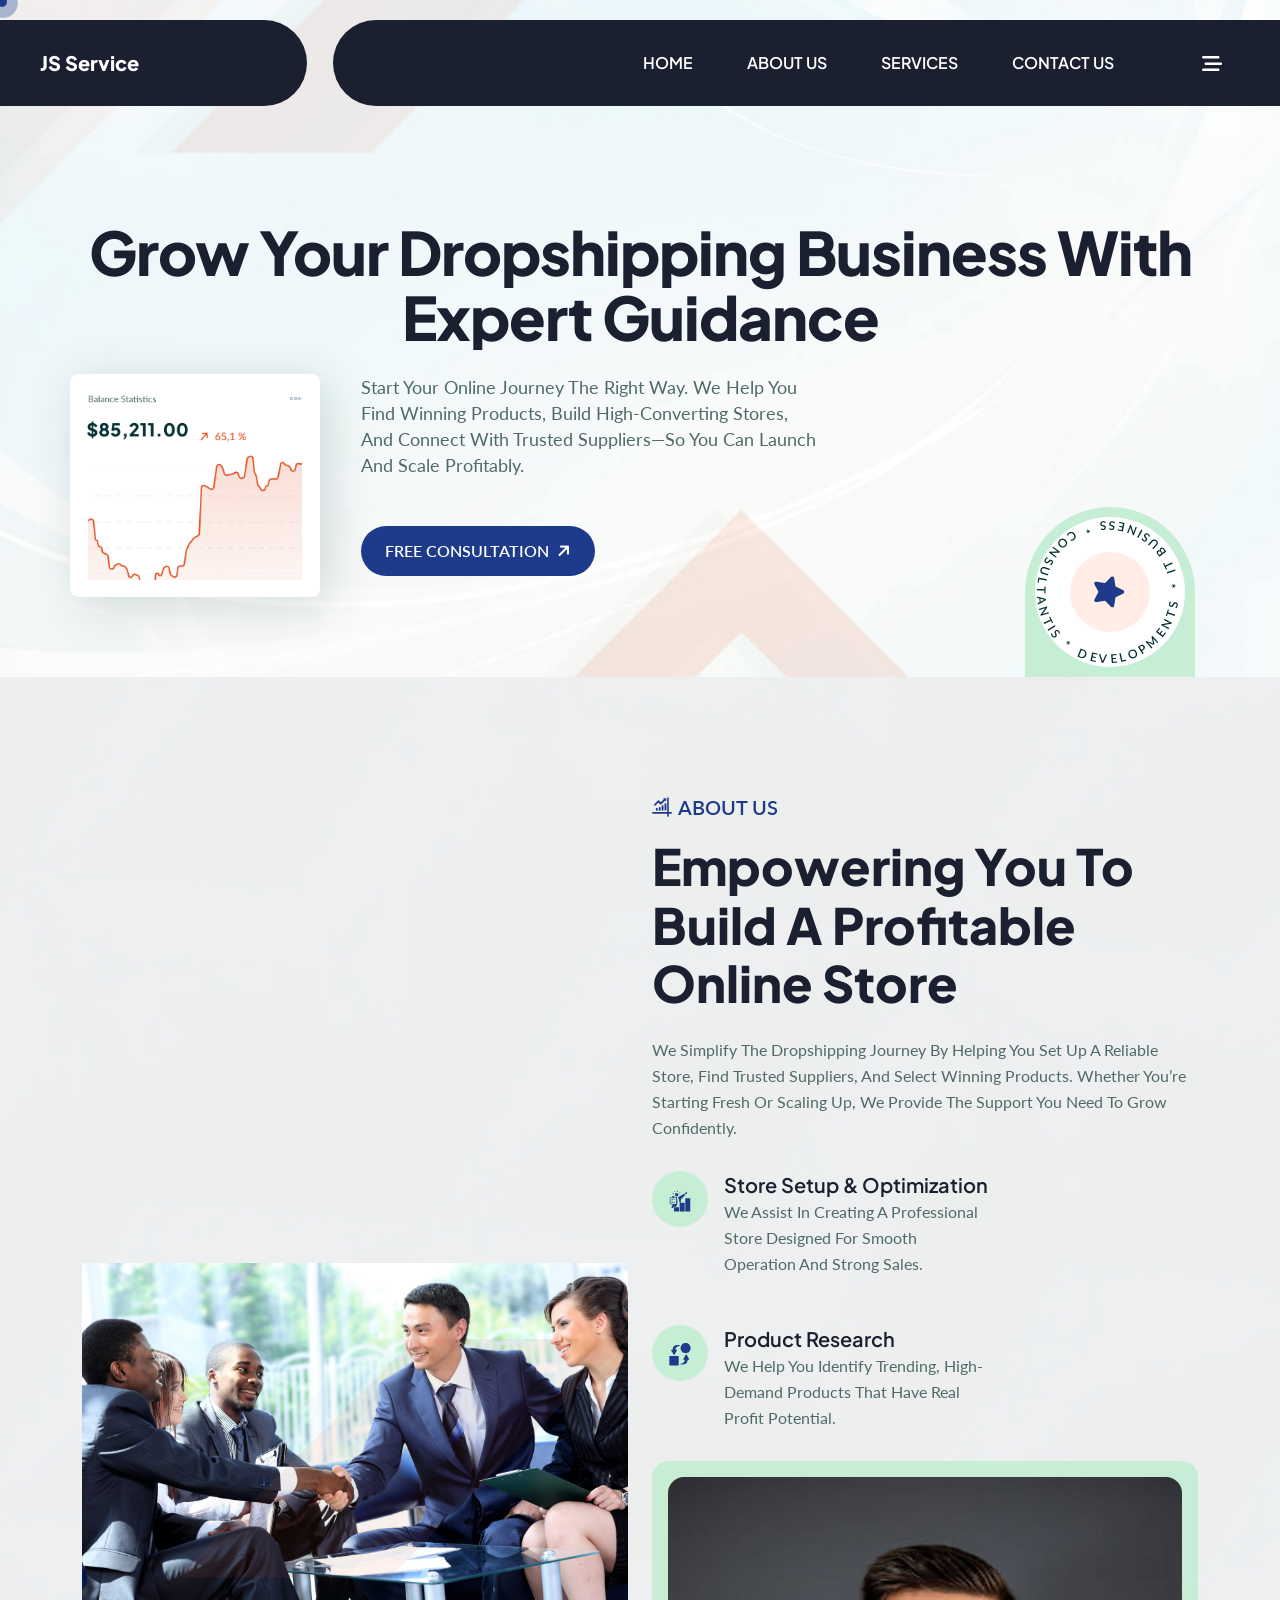
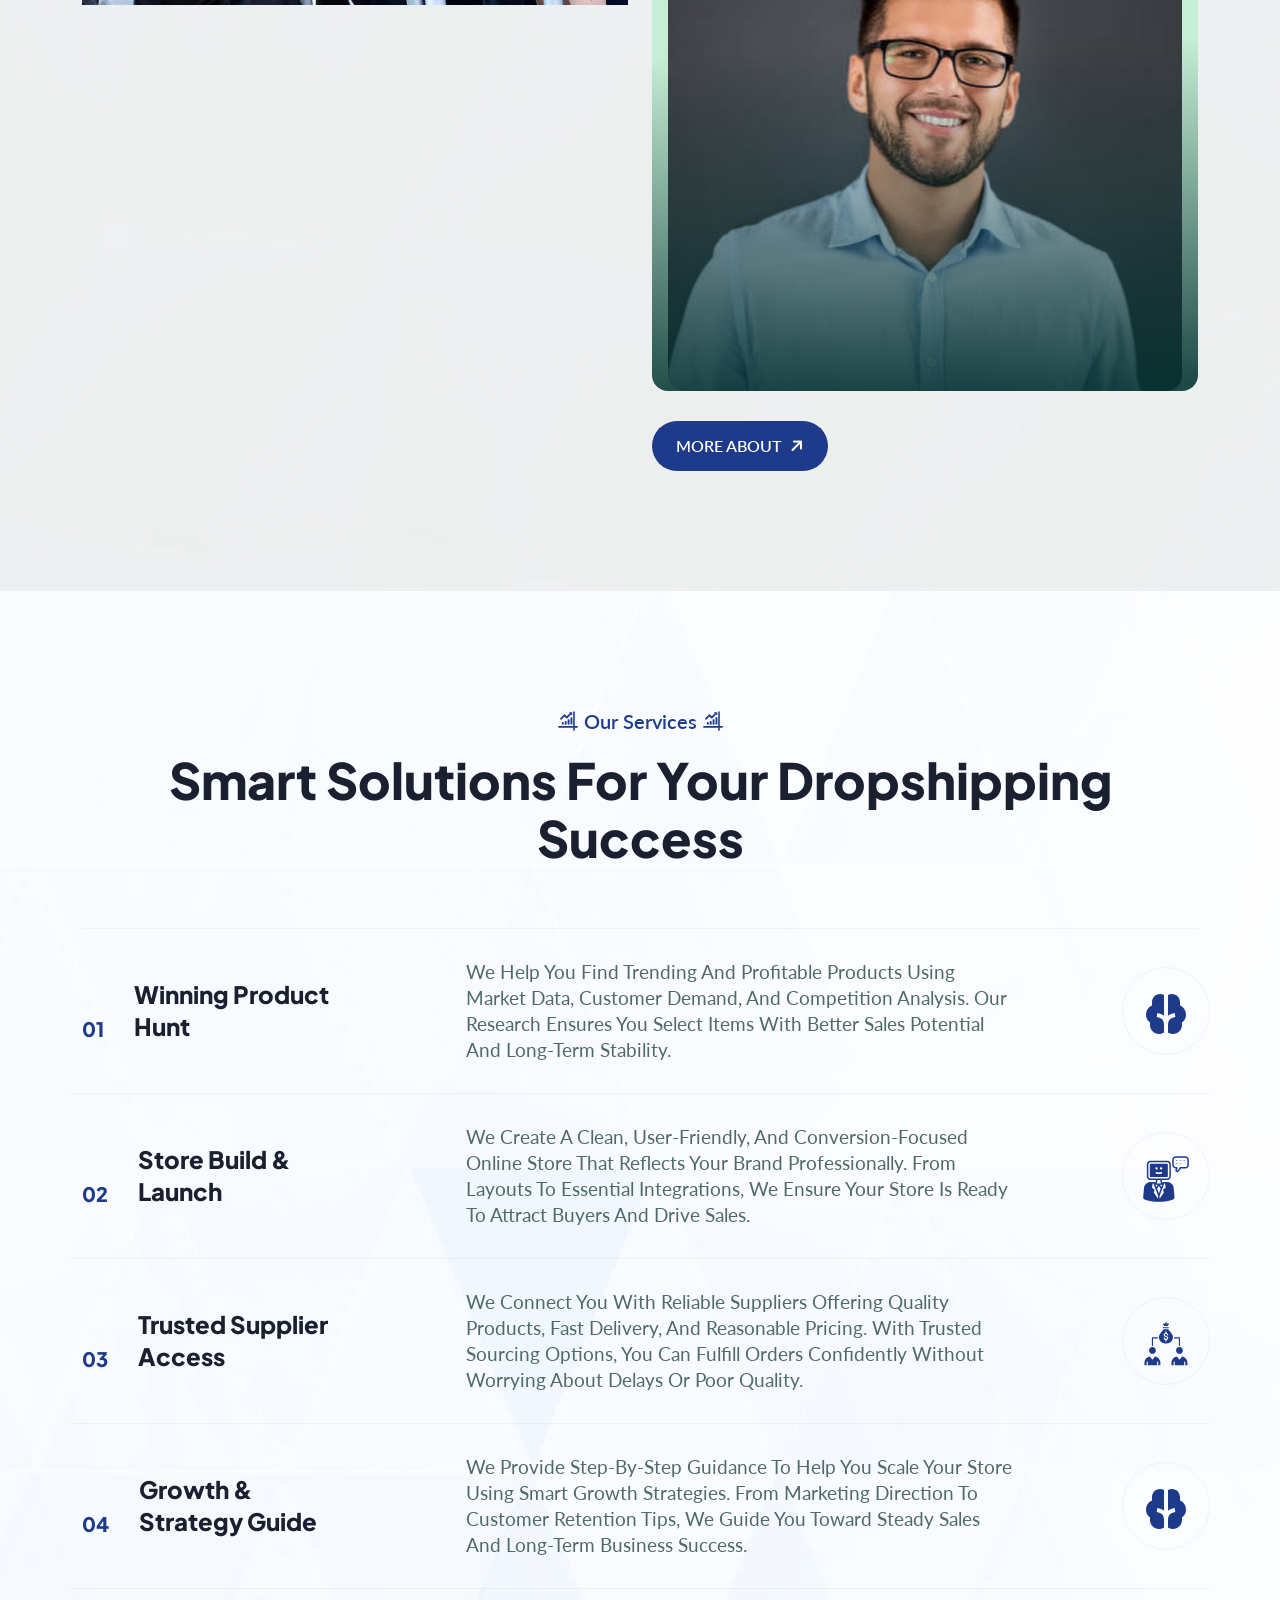
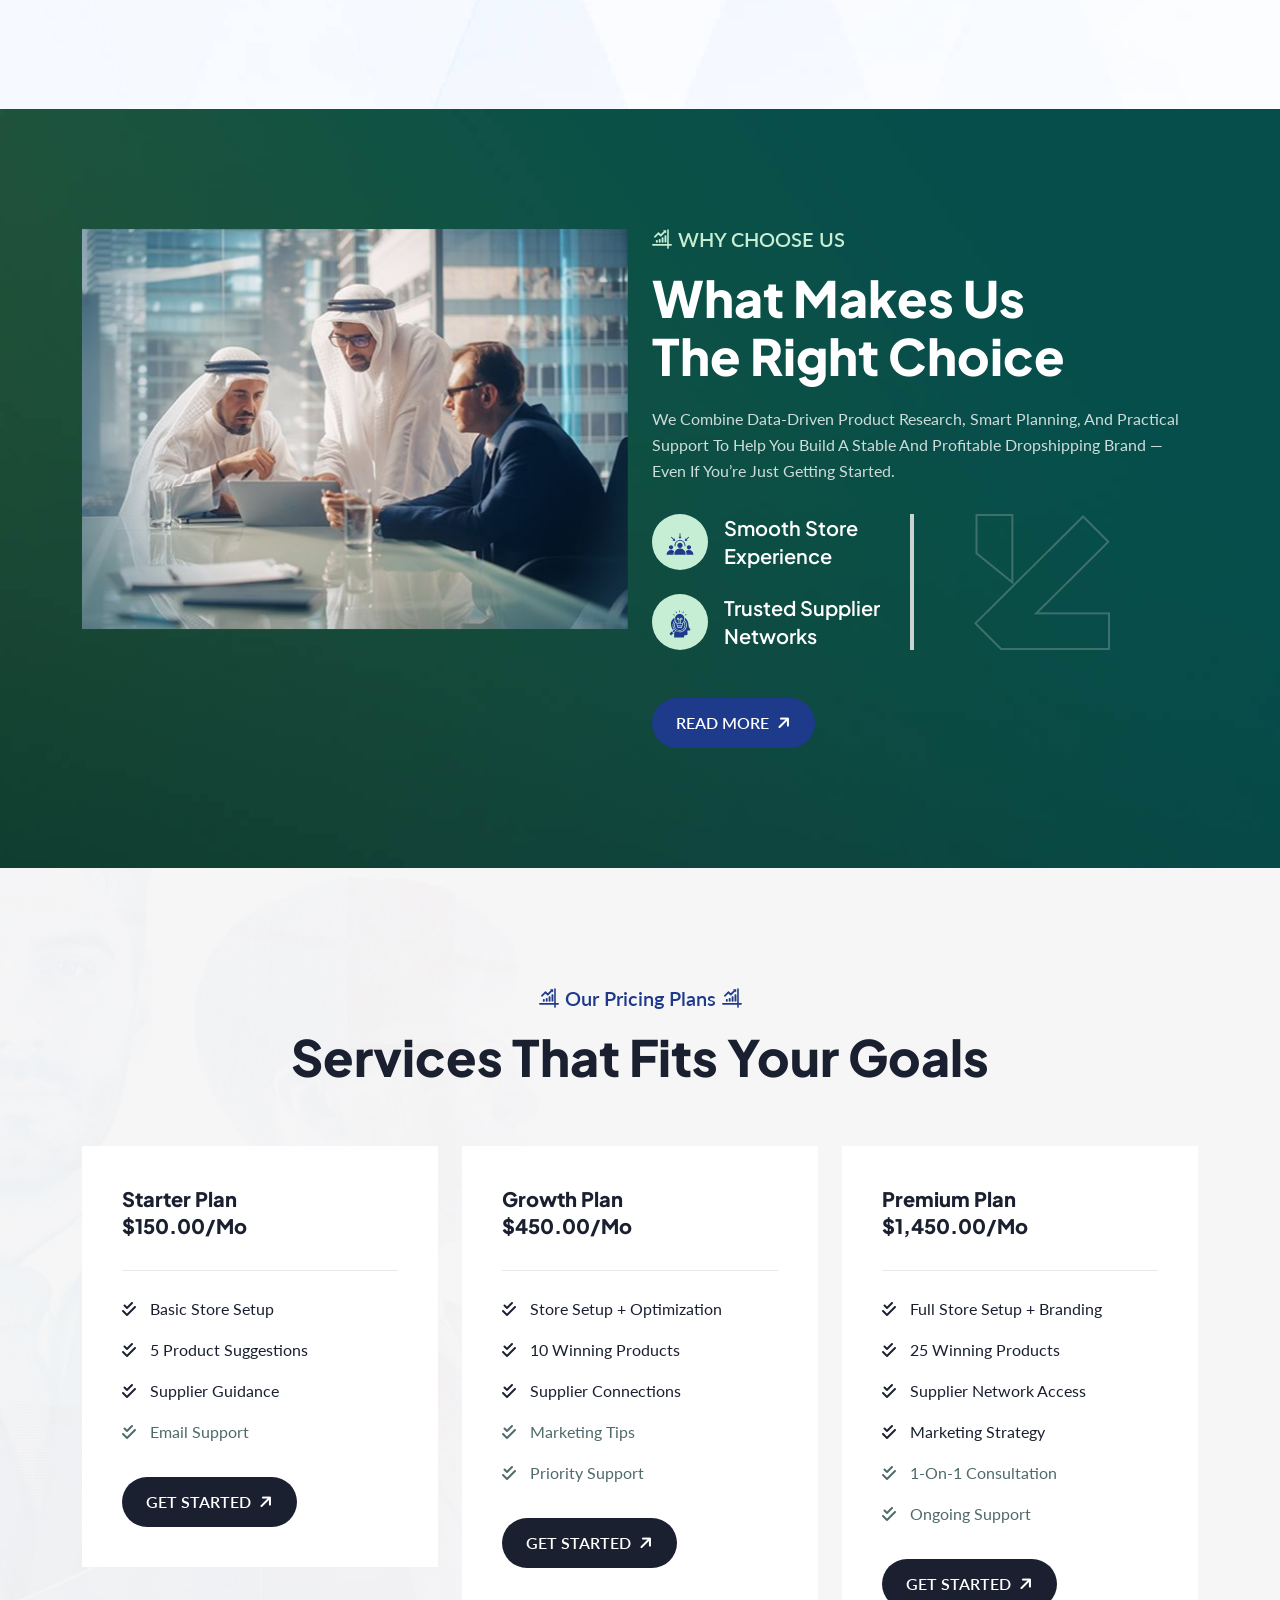
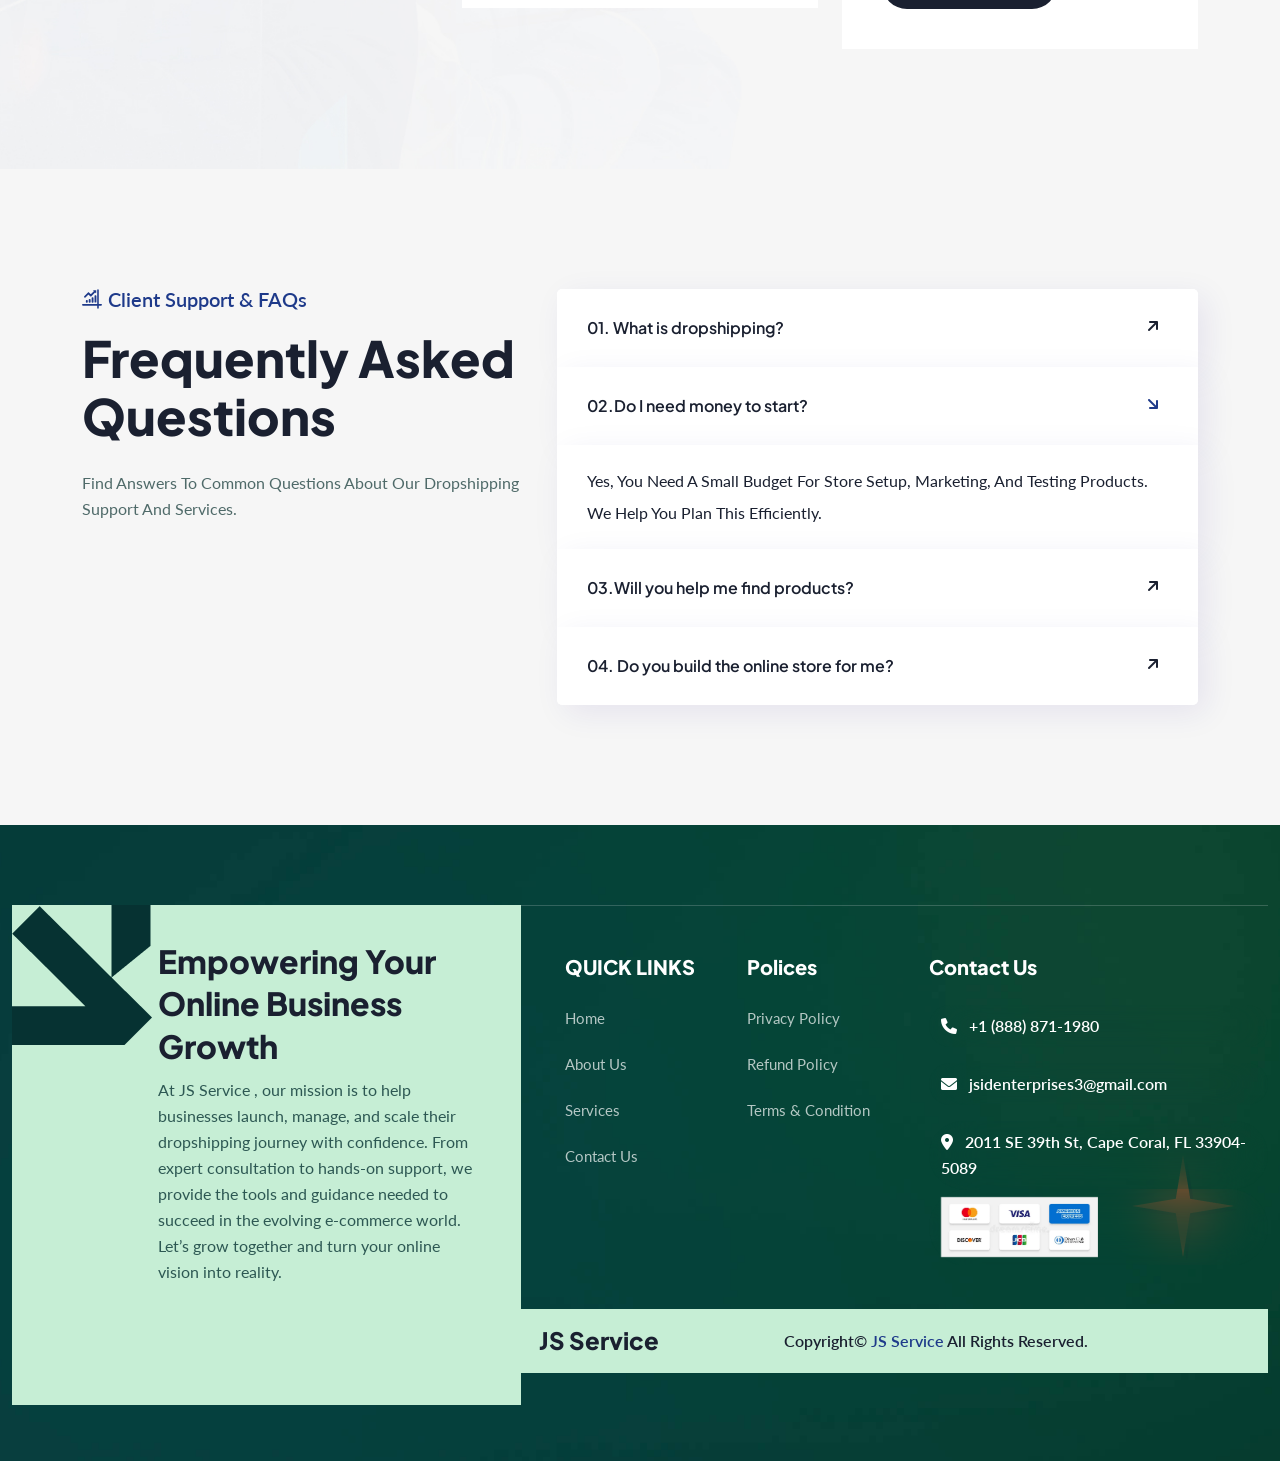
==== commit 9e55d73d: "new" ====
--- a/index.html
+++ b/index.html
@@ -52,7 +52,7 @@
                     <div class="offcanvas__content">
                         <div class="offcanvas__top mb-5 d-flex justify-content-between align-items-center">
                             <div class="offcanvas__logo">
-                                 <a href="index.html">
+                                 <a href="/">
                                     <h3>JS Service </h3>
                                 </a>
                             </div>
@@ -117,10 +117,10 @@
                     <div class="header-main">
                         <div class="header-left">
                             <div class="logo">
-                            <a href="index.html" class="header-logo">
+                            <a href="/" class="header-logo">
                                 <h4 class="text-white">JS Service </h4>
                             </a>
-                             <a href="index.html" class="header-logo-2">
+                             <a href="/" class="header-logo-2">
                                 <h3 class="">JS Service </h2>
                                 
                             </a>
@@ -132,7 +132,7 @@
                                     <nav id="mobile-menu">
                                         <ul>
                                             <li class="has-dropdown active menu-thumb">
-                                                <a href="index.html">
+                                                <a href="/">
                                                     HOME
                                                 </a>
                                             </li>
@@ -894,7 +894,7 @@
                                     </div>
                                 </div>
                                 <div class="gt-footer-bottom wow img_full img_right_animation">
-                                    <a href="index.html"><h3>JS Service </h3></a>
+                                    <a href="/"><h3>JS Service </h3></a>
                                     <p>Copyright© <span>JS Service </span> All Rights Reserved.</p>
                                 </div>
                             </div>
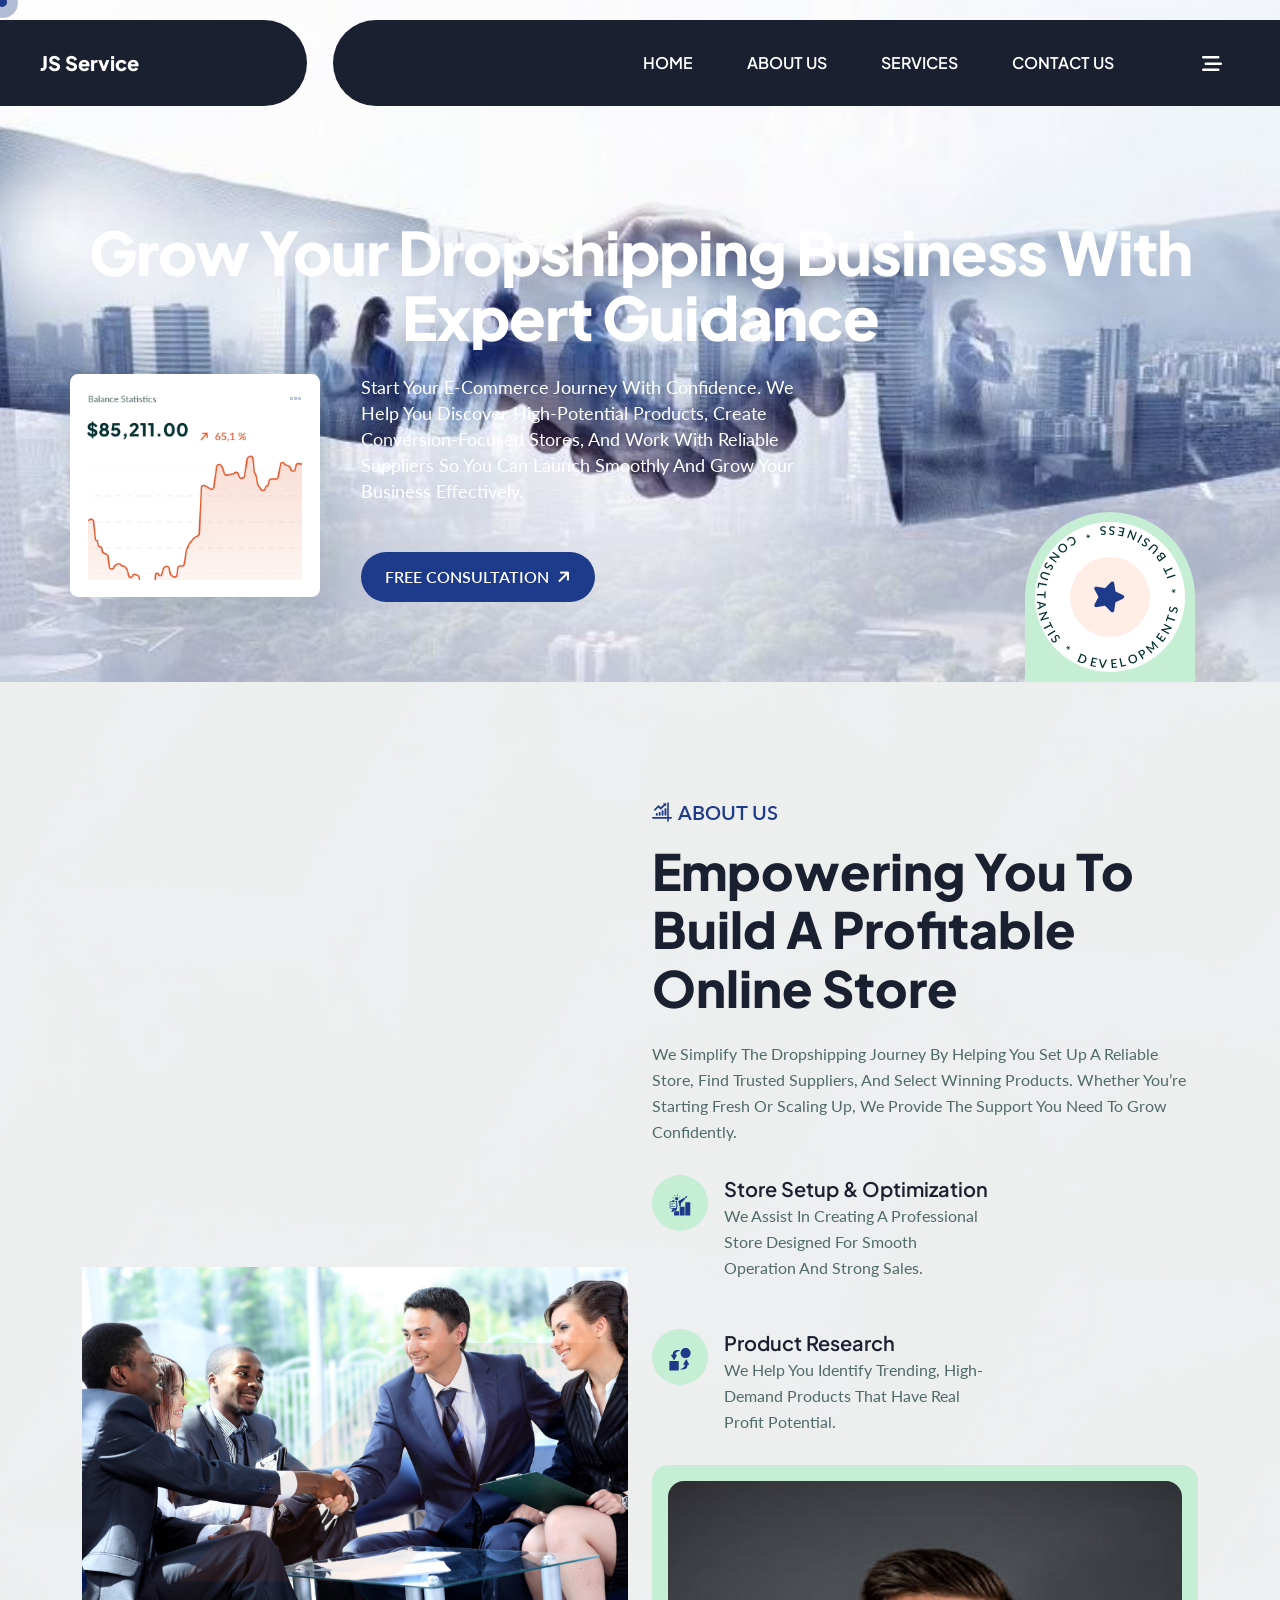
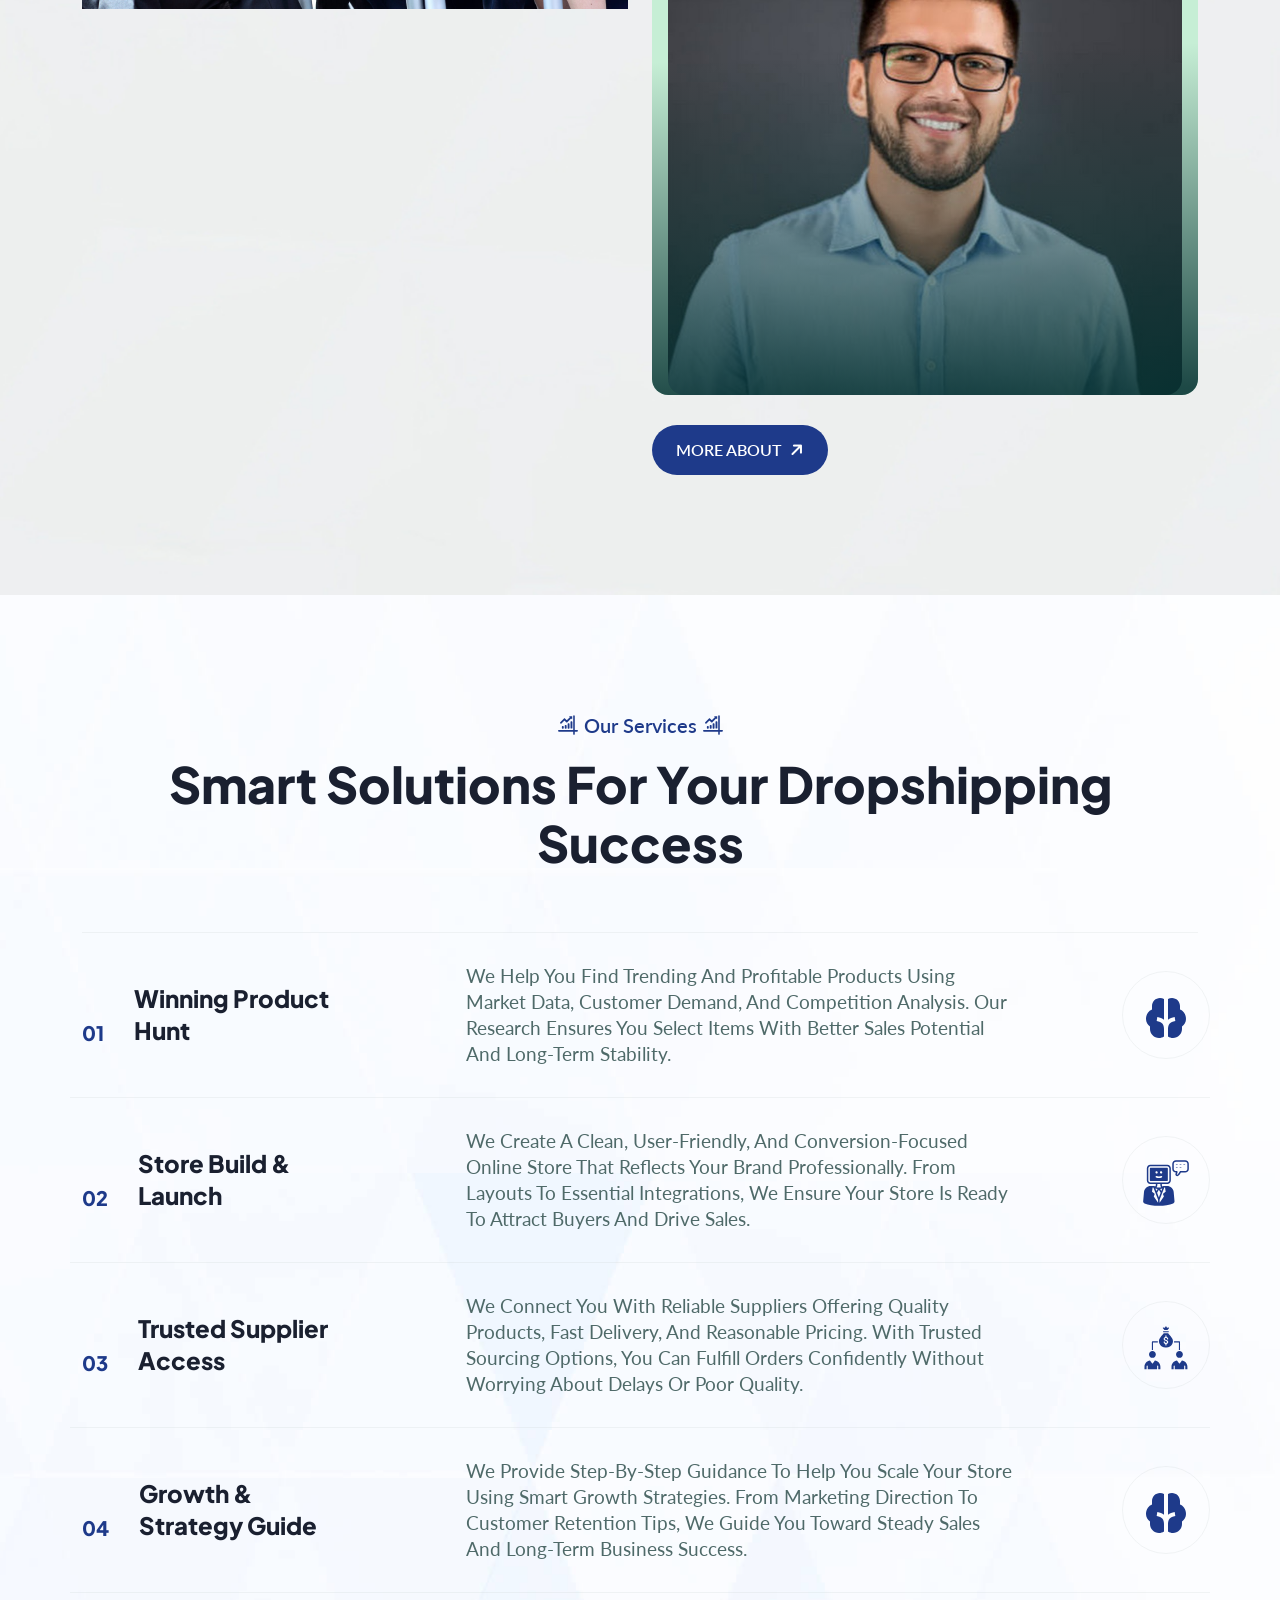
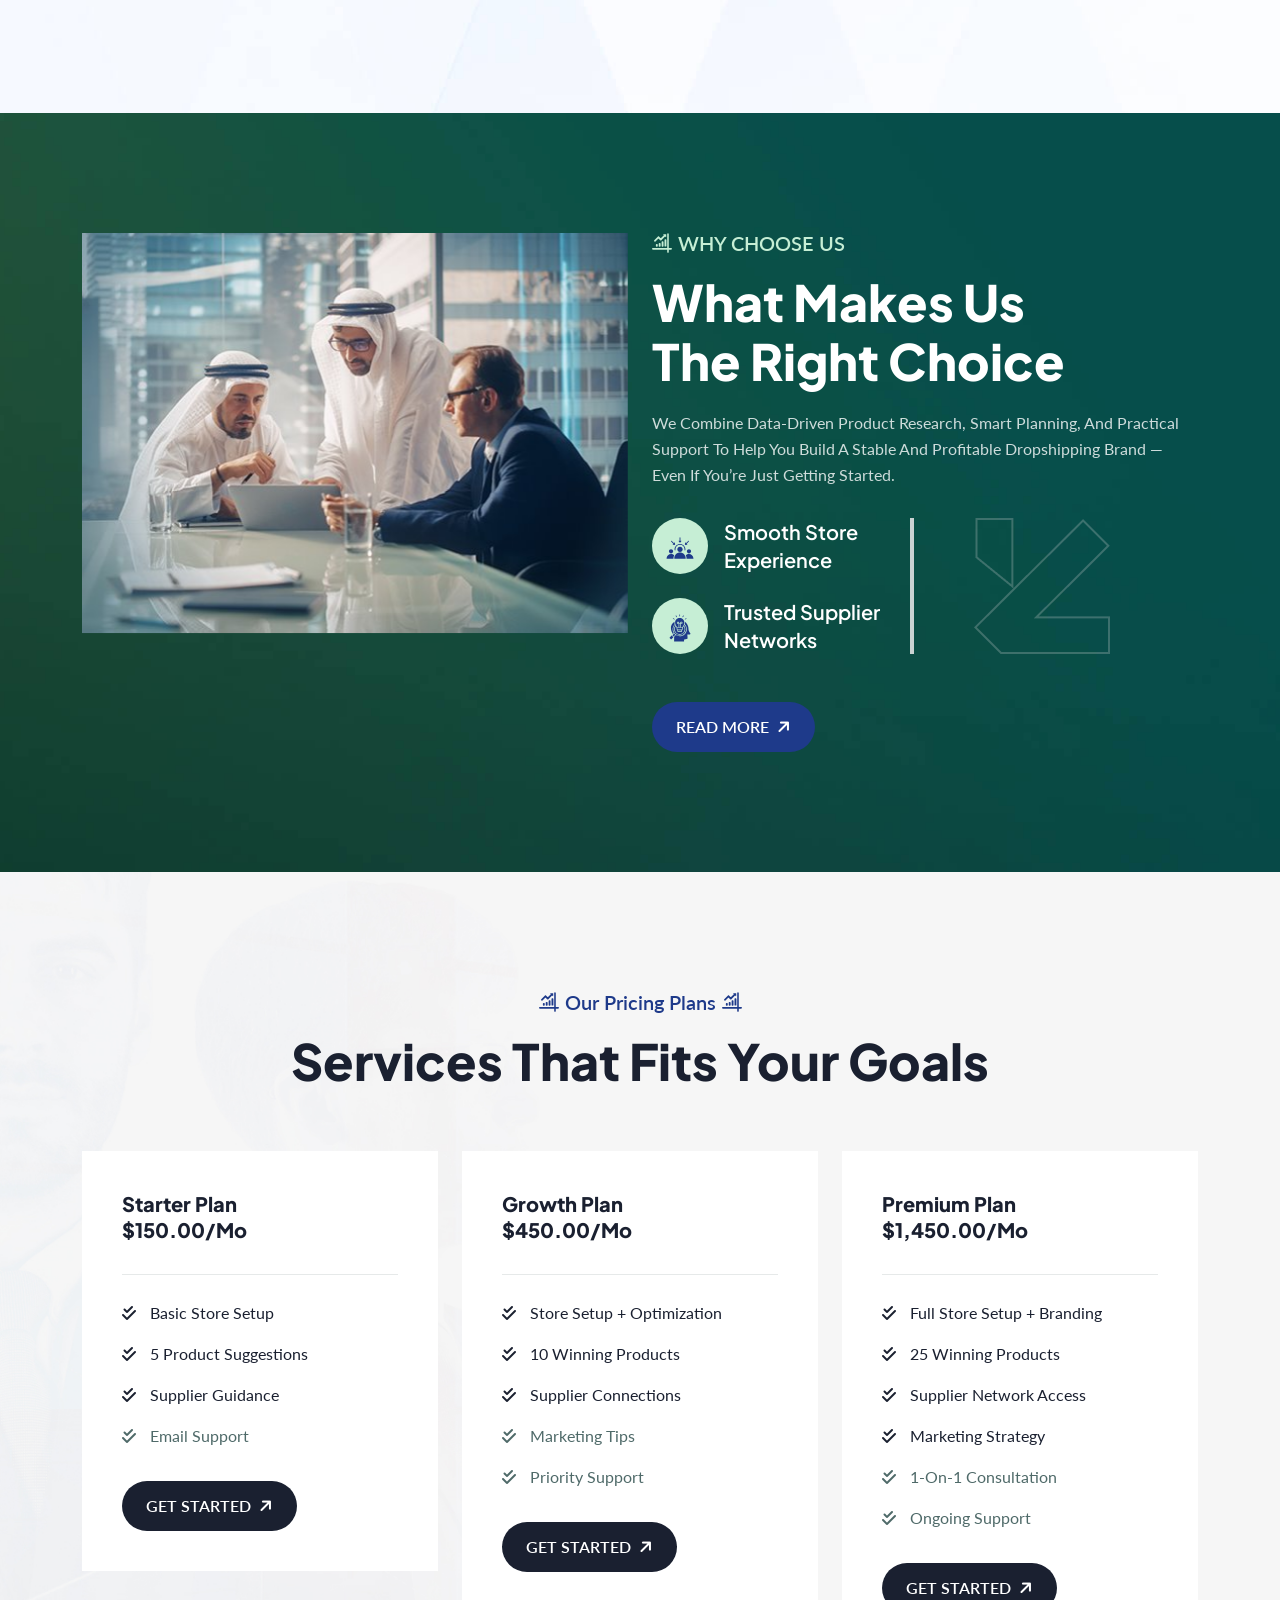
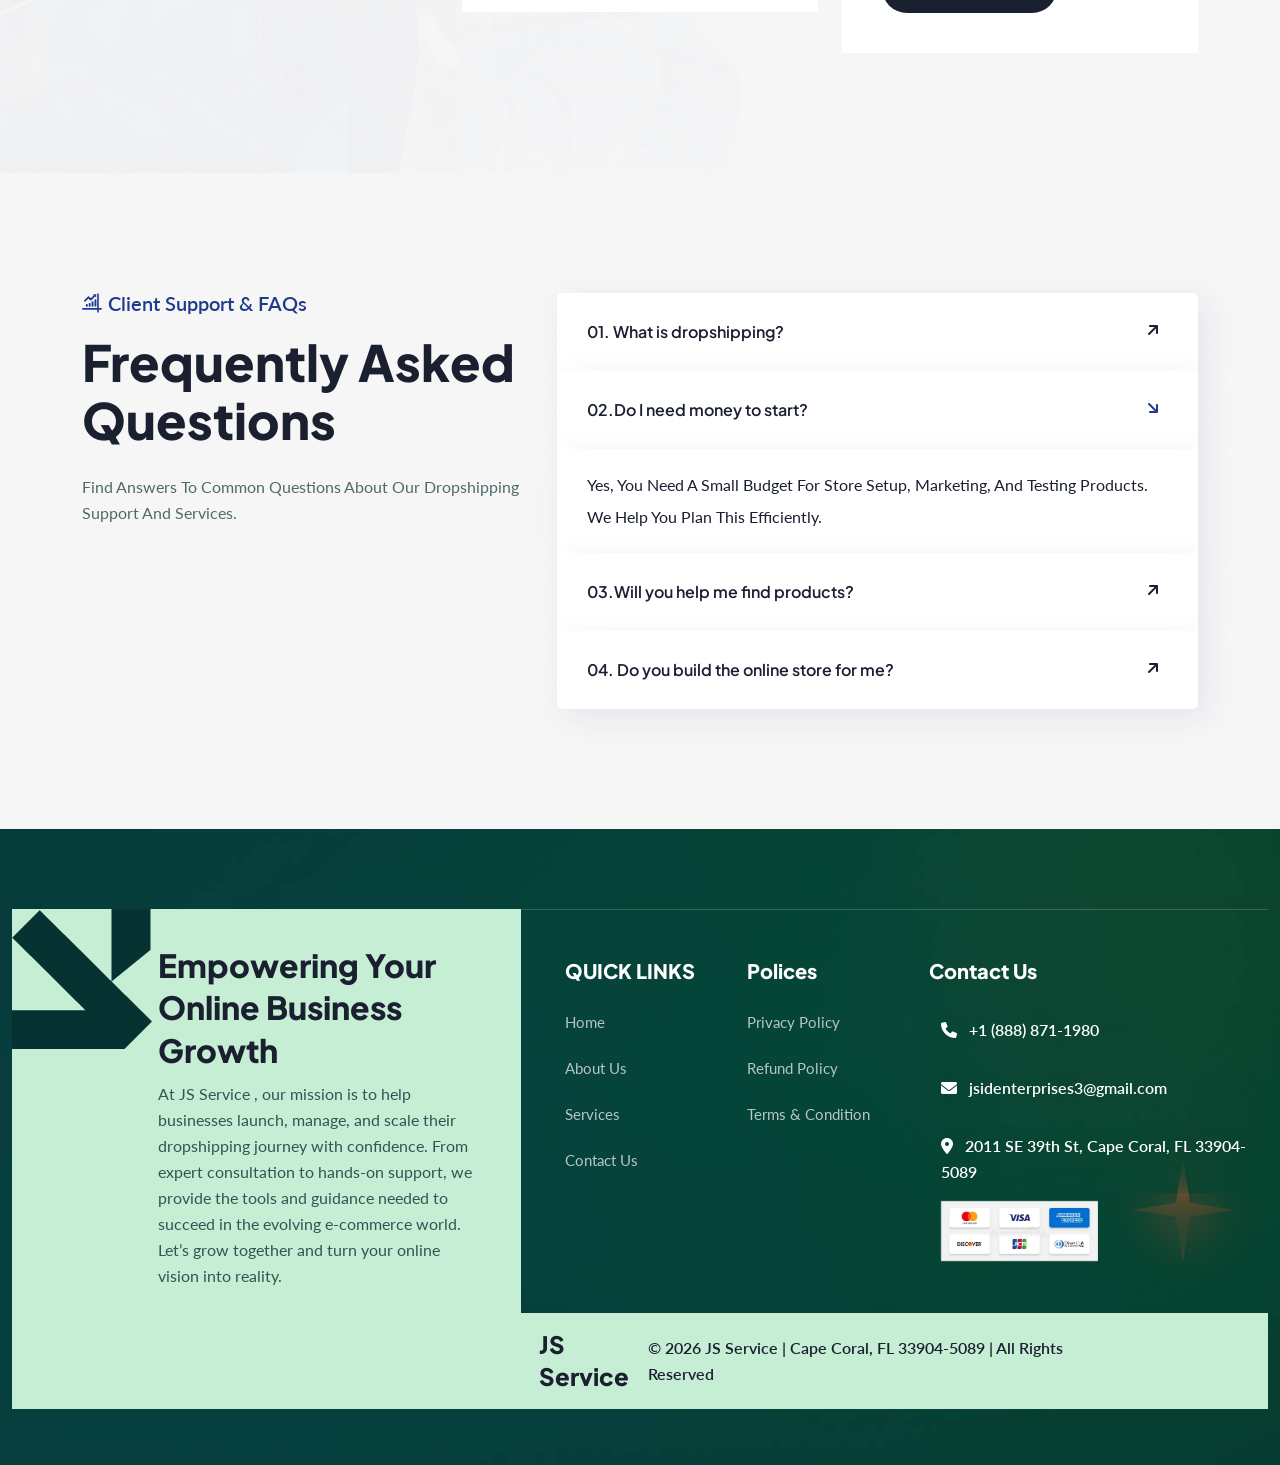
==== commit b332346b: "new" ====
--- a/index.html
+++ b/index.html
@@ -180,7 +180,7 @@
         </header>
 
         <!-- GT Hero Section Start -->
-        <section class="hero-section hero-1 fix bg-cover" style="background-image: url(assets/img/home-1/hero/hero-1-bg.jpg);">
+        <section class="hero-section hero-1 fix bg-cover" style="background-image: url(assets/img/ea3a023dfe2b94a9137b569ca4478e4a.jpg);">
             <div class="radius-box-1">
                 <div class="circle-image">
                     <img src="assets/img/home-1/hero/circle.png" alt="img">
@@ -189,15 +189,13 @@
                     </div>
                 </div>
             </div>
-            <div class="right-shape">
-                <img src="assets/img/home-1/hero/count.png" alt="">
-            </div>
+            
            <div class="container-fluid">
               <div class="row g-4">
                 <div class="col-xl-12">
                     <div class="gt-hero-content">
-                        <h1 class="wow img-custom-anim-top" data-wow-duration="1.3s" data-wow-delay="0.3s">
-                            Grow Your Dropshipping Business  with Expert Guidance
+                        <h1 class="wow img-custom-anim-top text-white" data-wow-duration="1.3s" data-wow-delay="0.3s">
+                            Grow Your Dropshipping Business with Expert Guidance
                         </h1>
                     </div>
                 </div>
@@ -208,9 +206,9 @@
                 </div>
                 
                 <div class="col-xl-5 col-lg-5">
-                    <div class="right-content wow img-custom-anim-right" data-wow-duration="1.3s" data-wow-delay="0.3s">
+                    <div class="right-content text-white wow img-custom-anim-right" data-wow-duration="1.3s" data-wow-delay="0.3s">
                         <p>
-                           Start your online journey the right way. We help you find winning products, build high-converting stores, and connect with trusted suppliers—so you can launch and scale profitably.
+                           Start your e-commerce journey with confidence. We help you discover high-potential products, create conversion-focused stores, and work with reliable suppliers so you can launch smoothly and grow your business effectively.
                         </p>
                         <a href="contact.html" class="gt-theme-btn">
                             <span>FREE CONSULTATION <i class="fa-solid fa-arrow-right"></i></span>
@@ -895,7 +893,7 @@
                                 </div>
                                 <div class="gt-footer-bottom wow img_full img_right_animation">
                                     <a href="/"><h3>JS Service </h3></a>
-                                    <p>Copyright© <span>JS Service </span> All Rights Reserved.</p>
+                                    <p>© 2026 JS Service | Cape Coral, FL 33904-5089 | All Rights Reserved</p>
                                 </div>
                             </div>
                         </div>
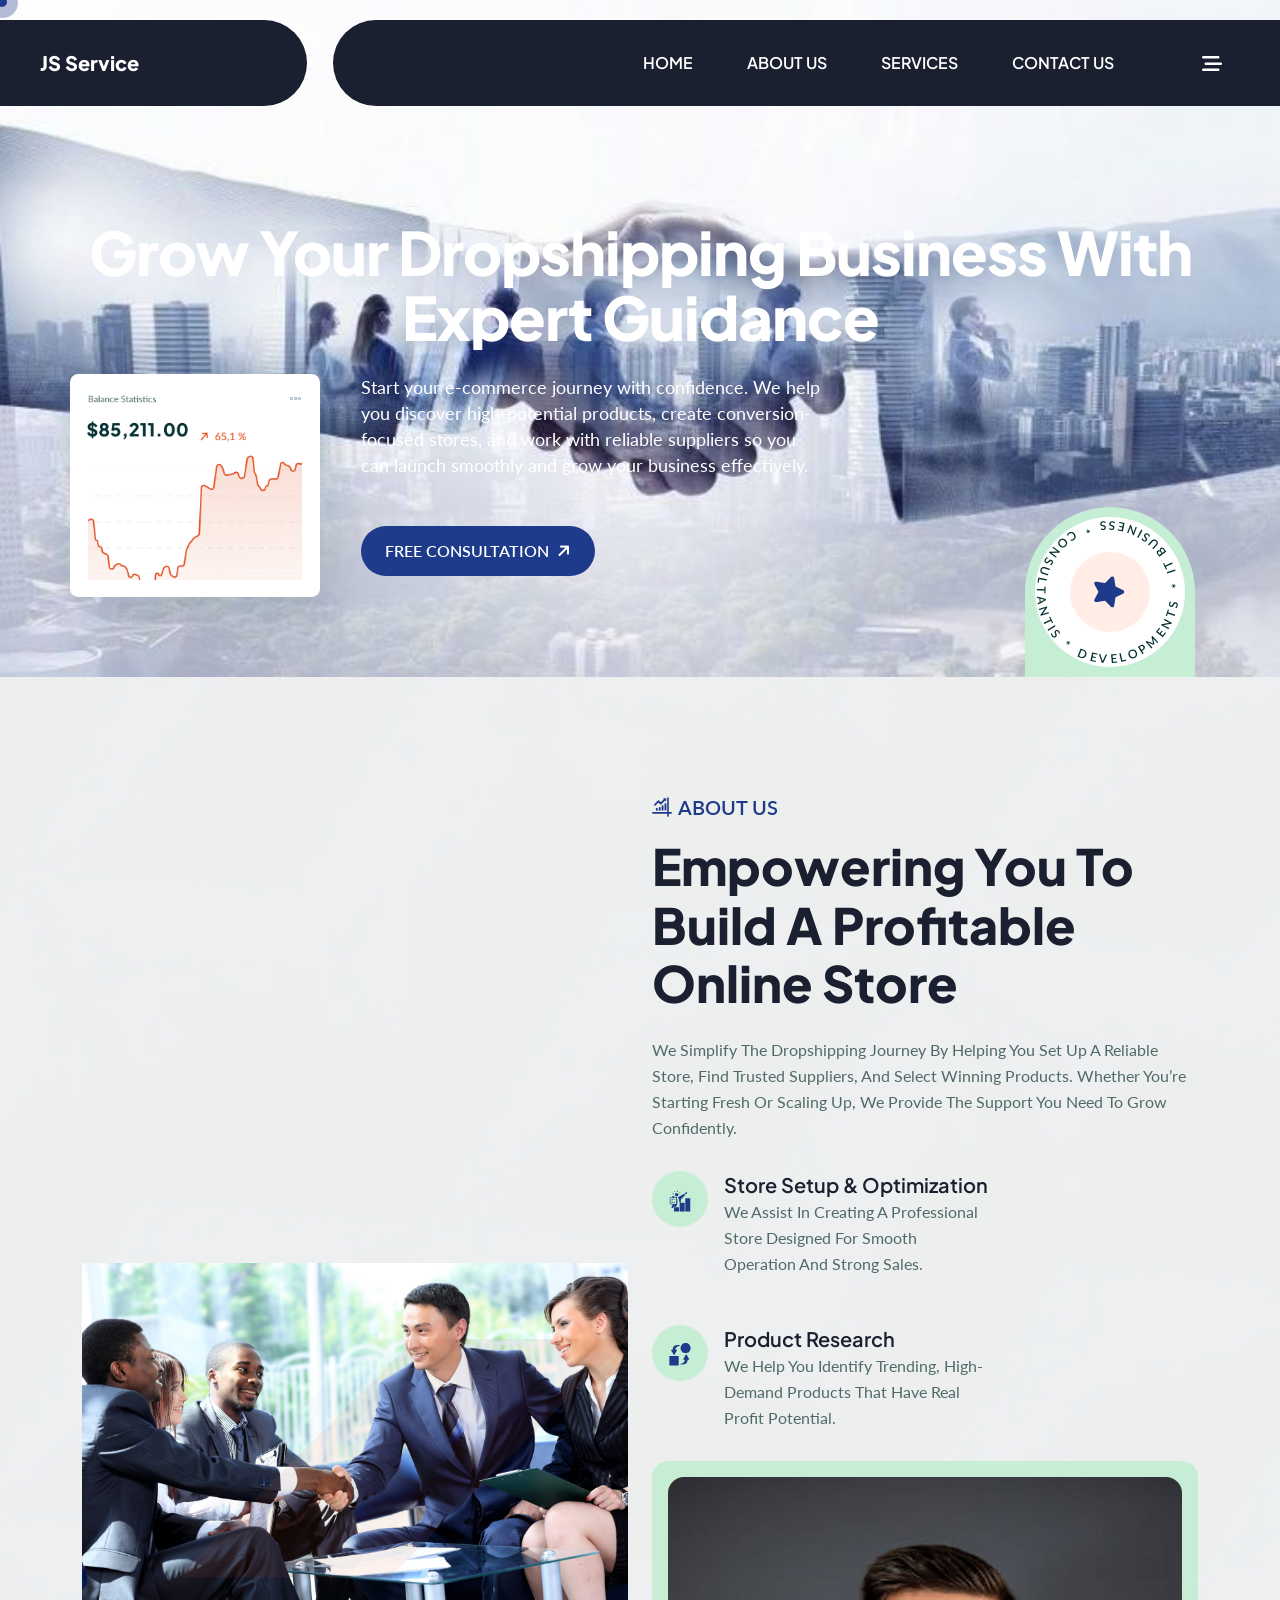
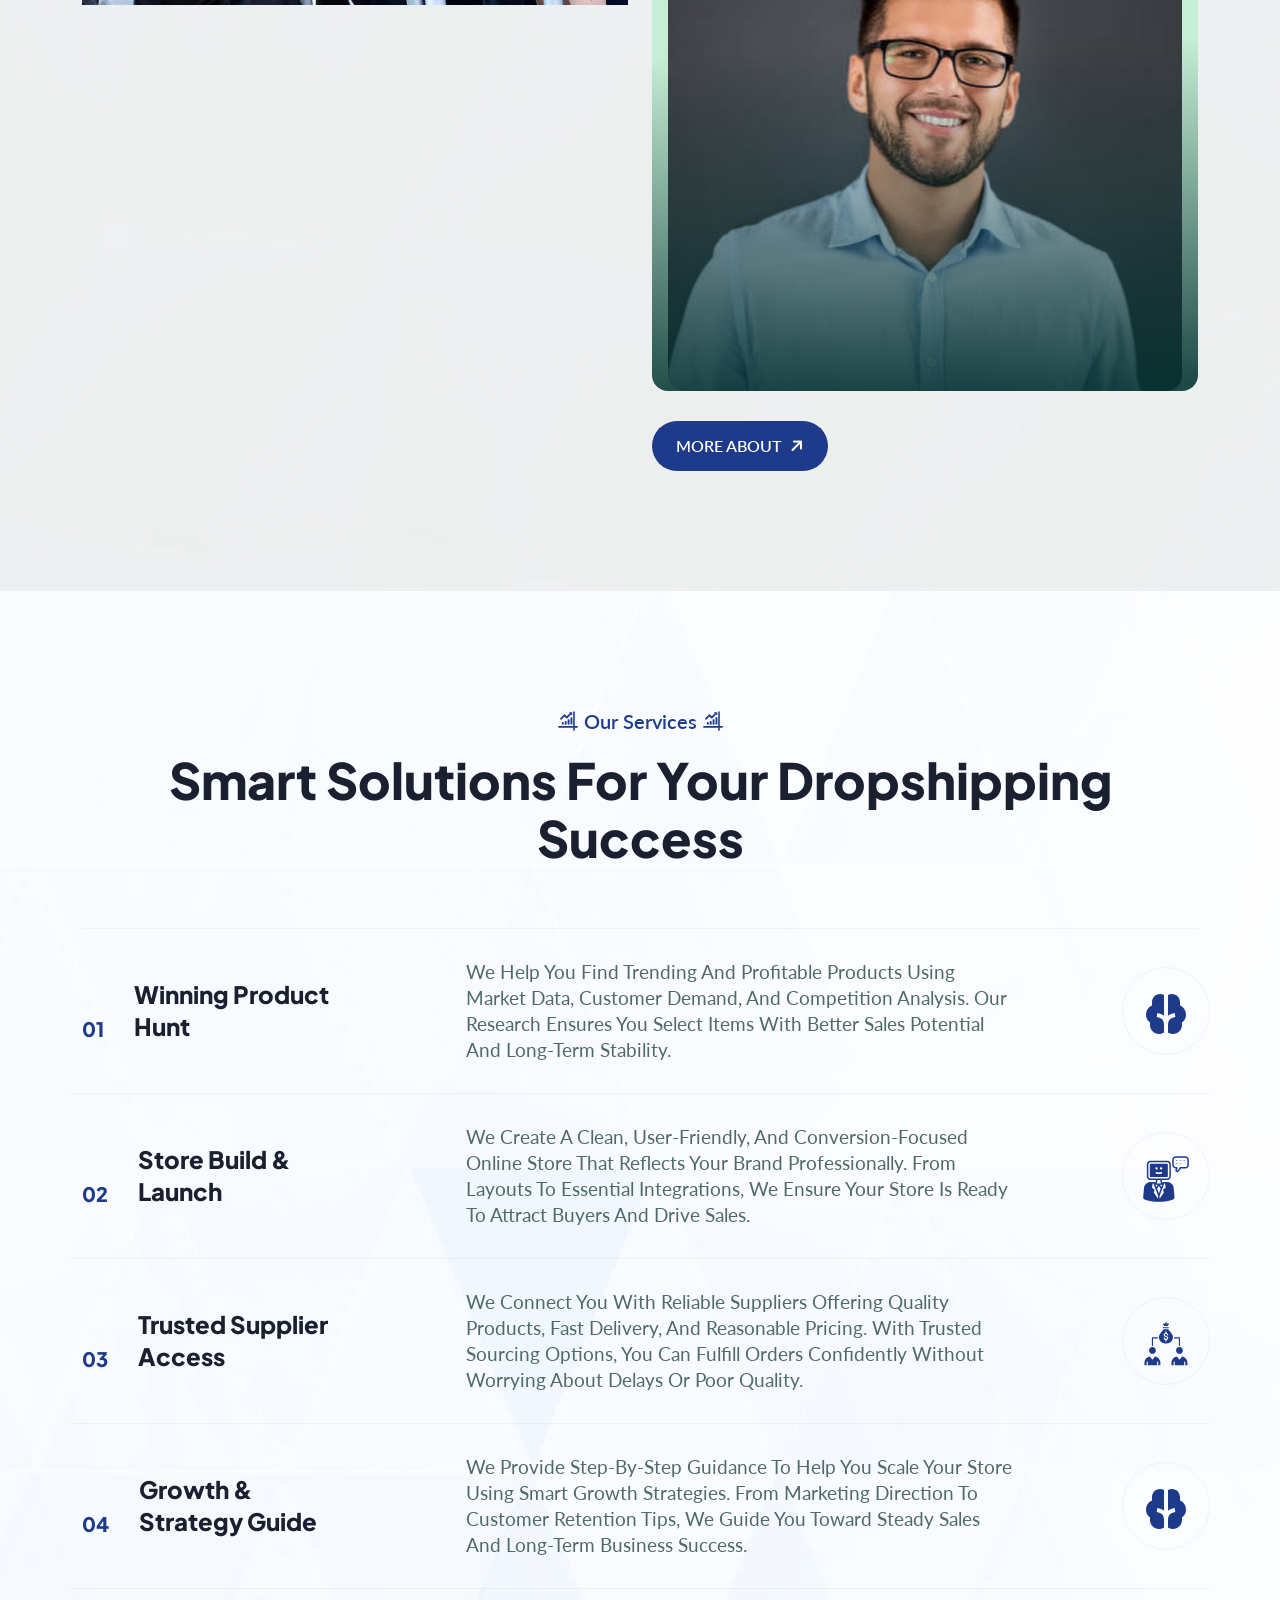
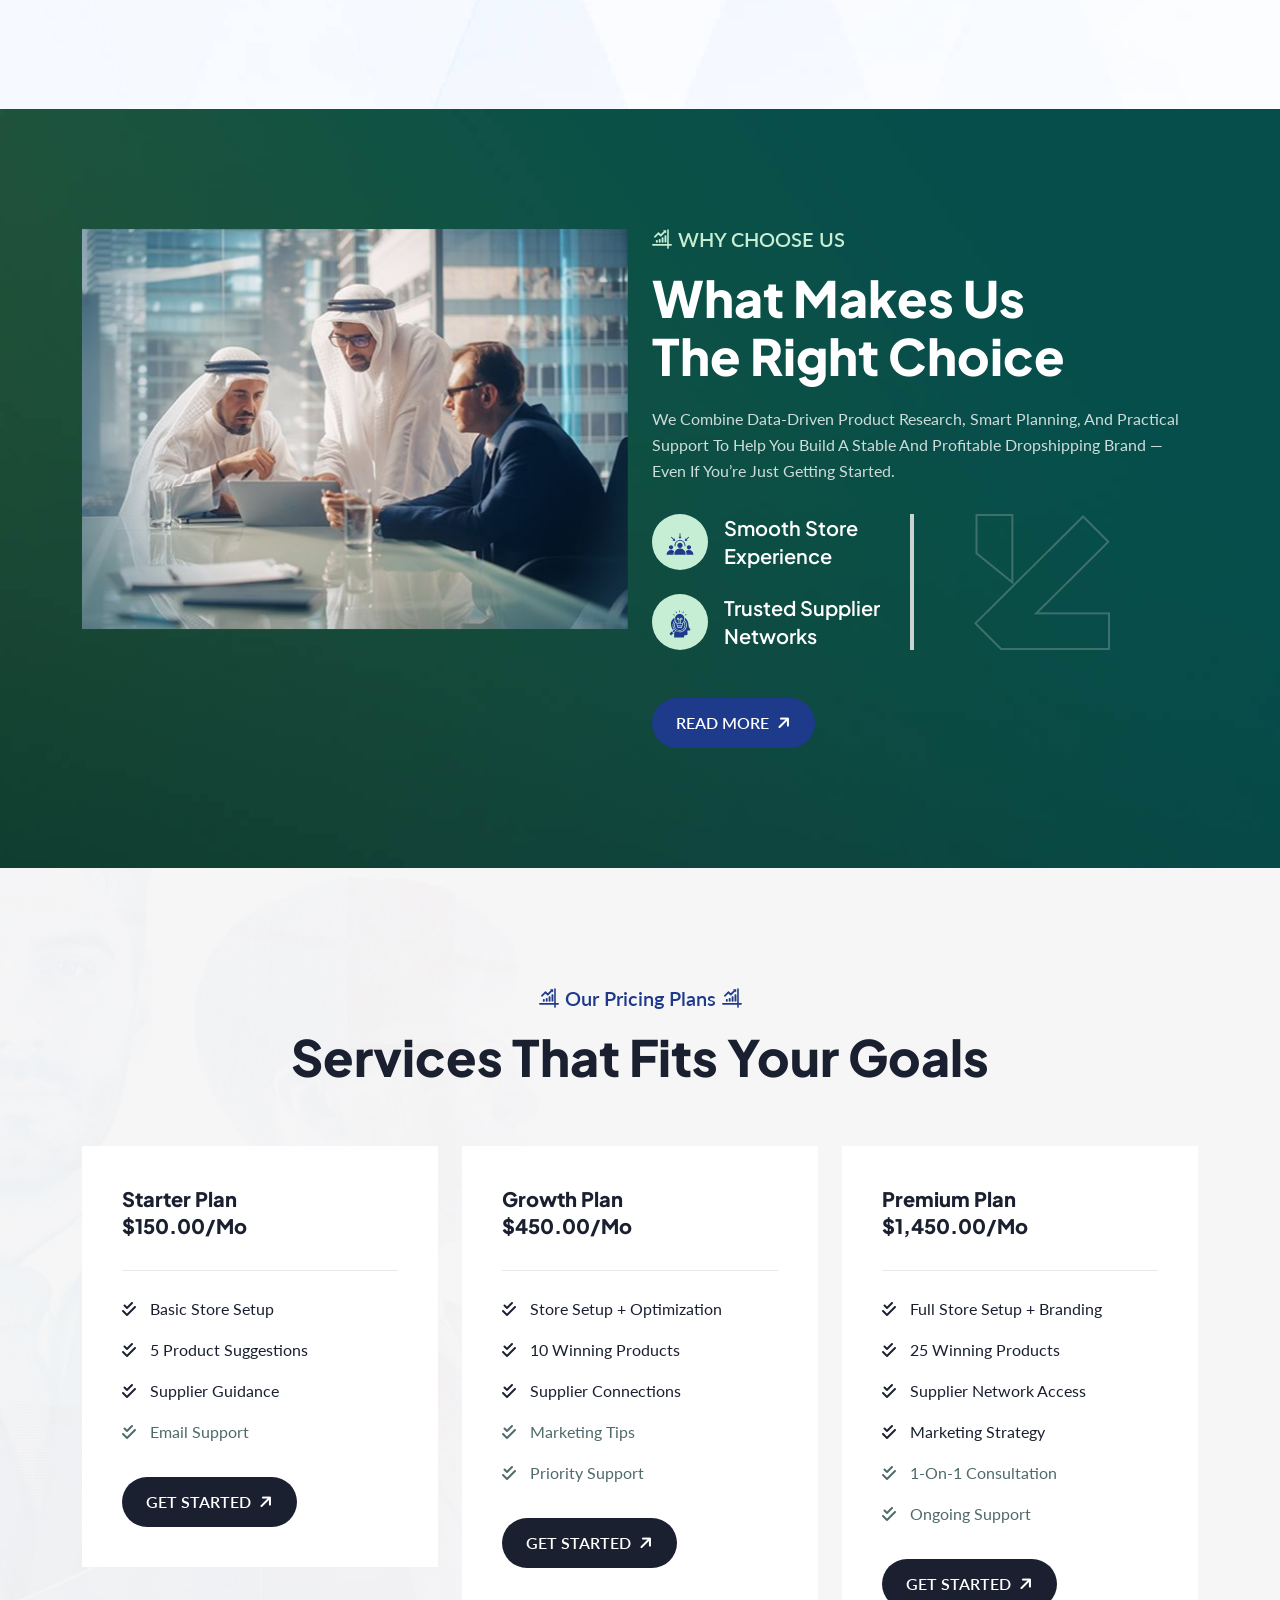
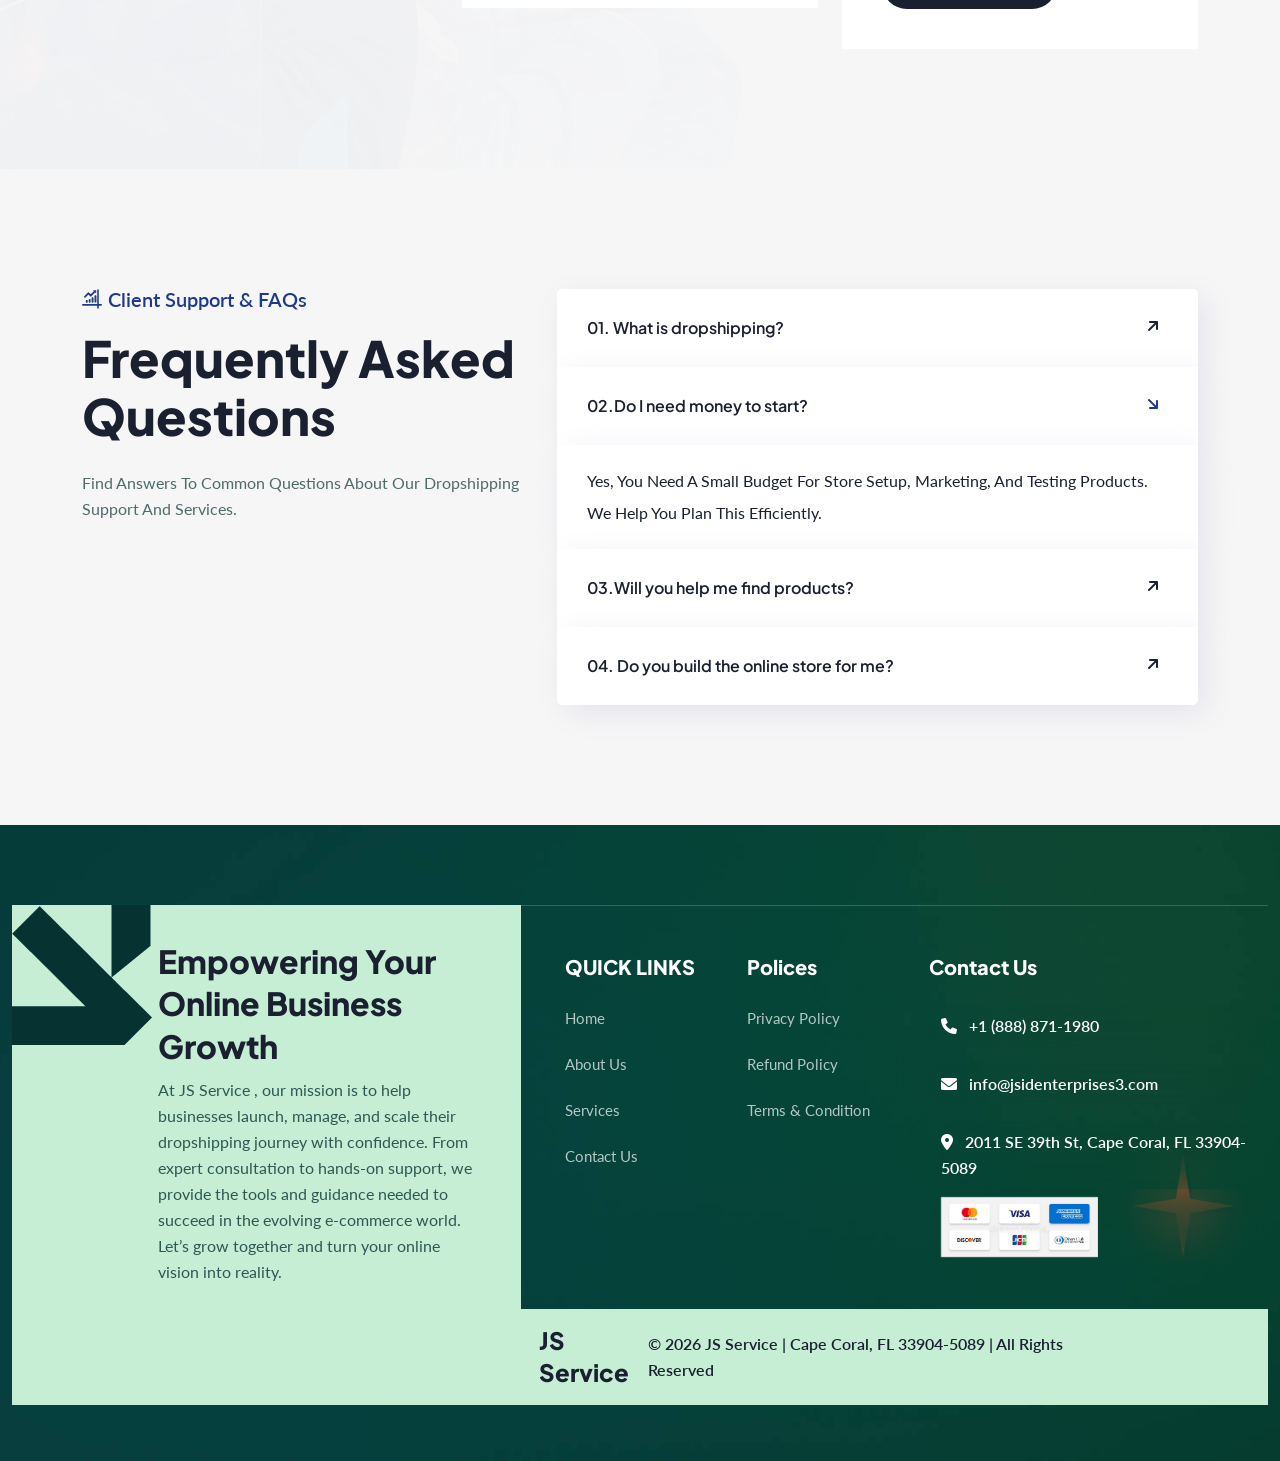
==== commit 67a12c3c: "new" ====
--- a/index.html
+++ b/index.html
@@ -82,7 +82,7 @@
                                         <i class="fal fa-envelope"></i>
                                     </div>
                                     <div class="offcanvas__contact-text">
-                                        <a href="mailto:jsidenterprises3@gmail.com"><span class="mailto:jsidenterprises3@gmail.com">jsidenterprises3@gmail.com</span></a>
+                                        <a href="mailto:info@jsidenterprises3.com"><span class="mailto:info@jsidenterprises3.com">info@jsidenterprises3.com</span></a>
                                     </div>
                                 </li>
                                 <li class="d-flex align-items-center">
@@ -873,8 +873,8 @@
 
                                                     <li class=" mt-3">
                                                         <i class="fa-solid fa-envelope"></i>
-                                                        <a href="mailto:jsidenterprises3@gmail.com">
-                                                           jsidenterprises3@gmail.com
+                                                        <a href="mailto:info@jsidenterprises3.com">
+                                                           info@jsidenterprises3.com
                                                         </a>
                                                     </li>
 
--- a/assets/css/main.css
+++ b/assets/css/main.css
@@ -5213,6 +5213,7 @@
 
 .hero-1 {
   padding: 220px 0 80px;
+  text-transform: none;
 }
 @media (max-width: 1199px) {
   .hero-1 {
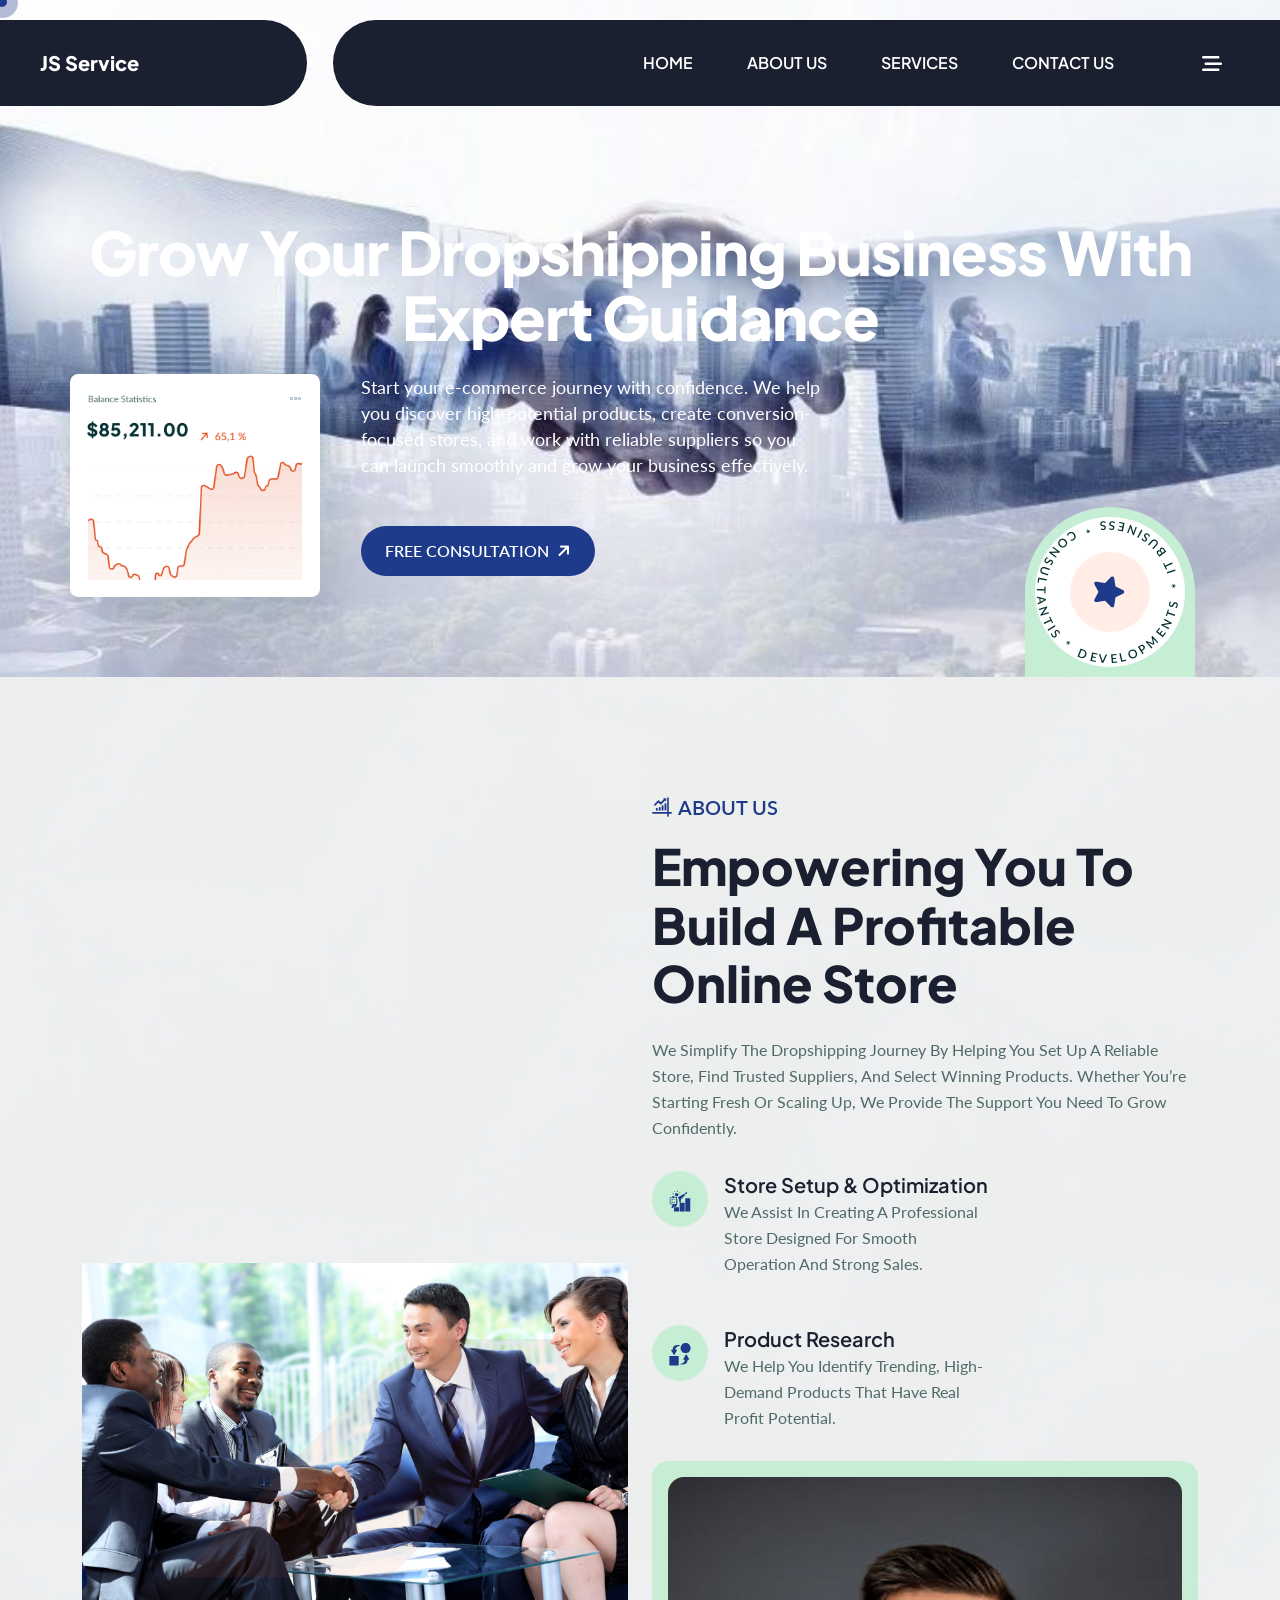
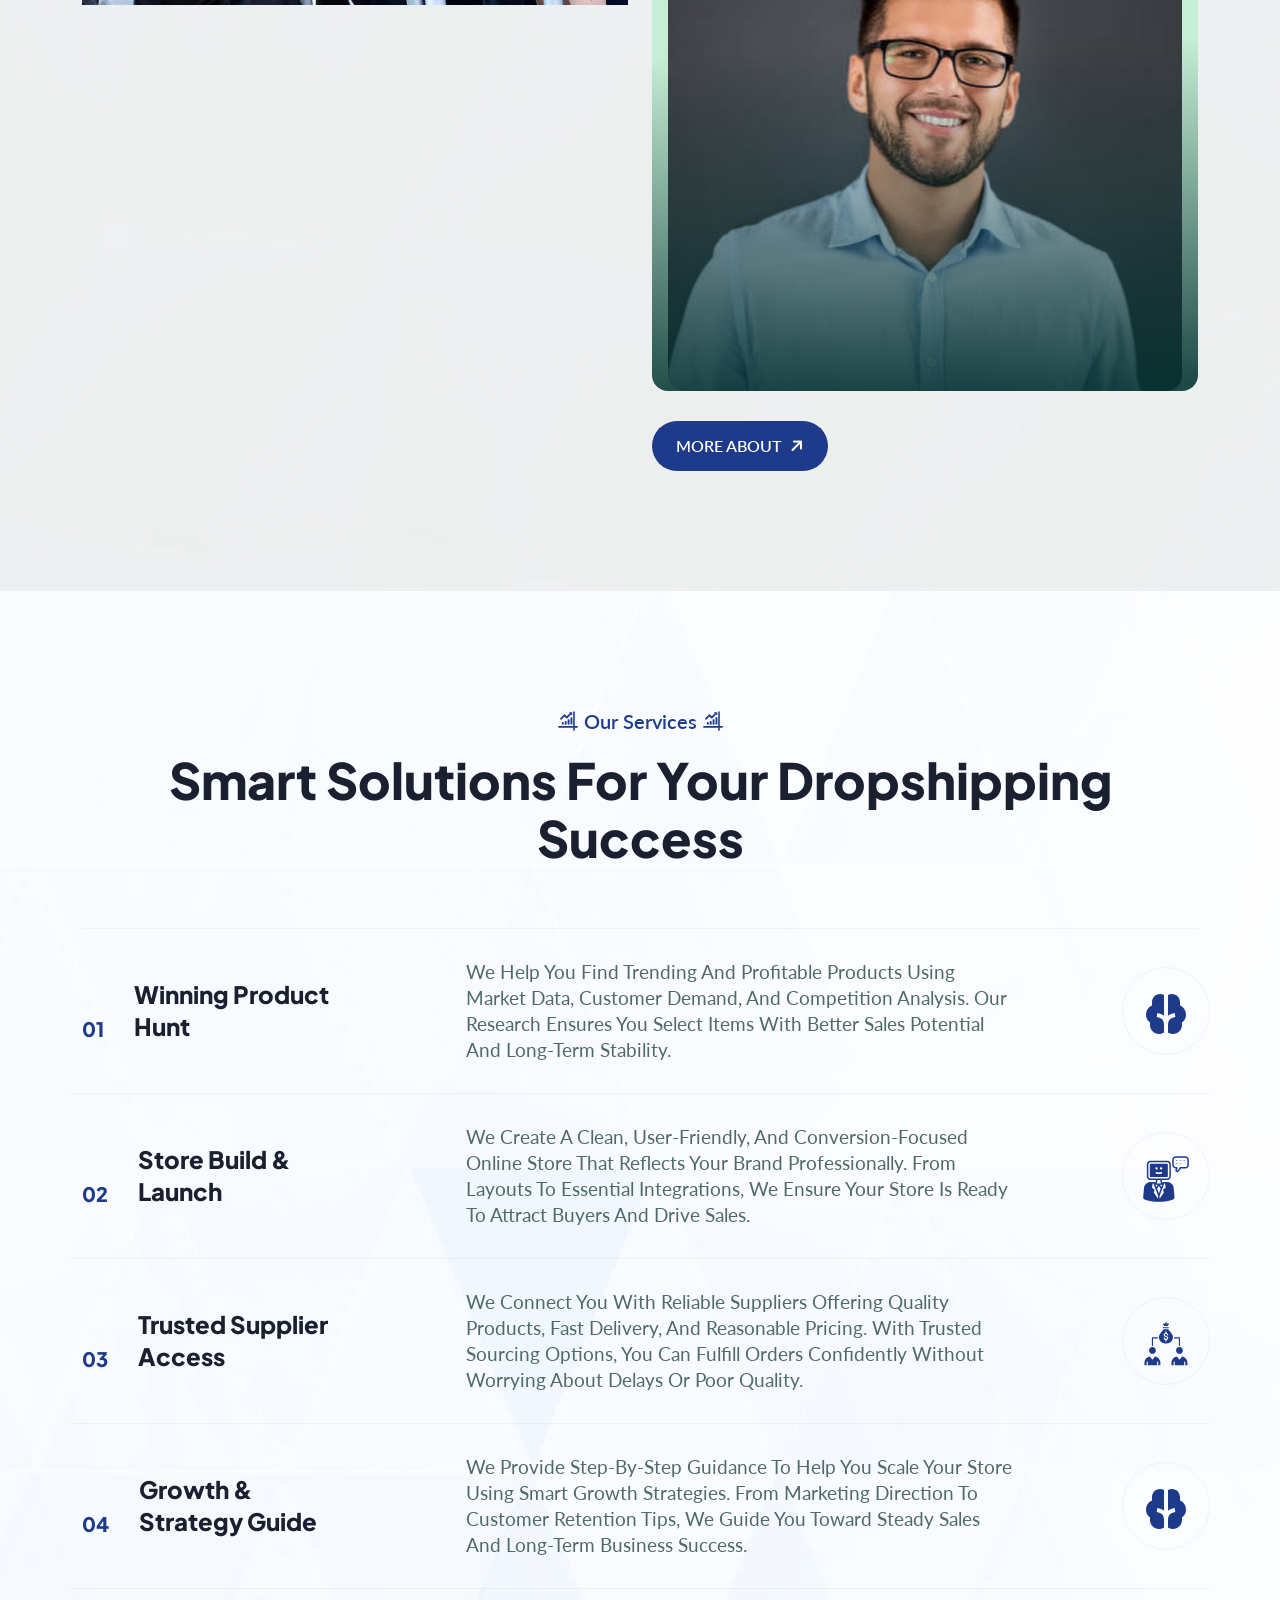
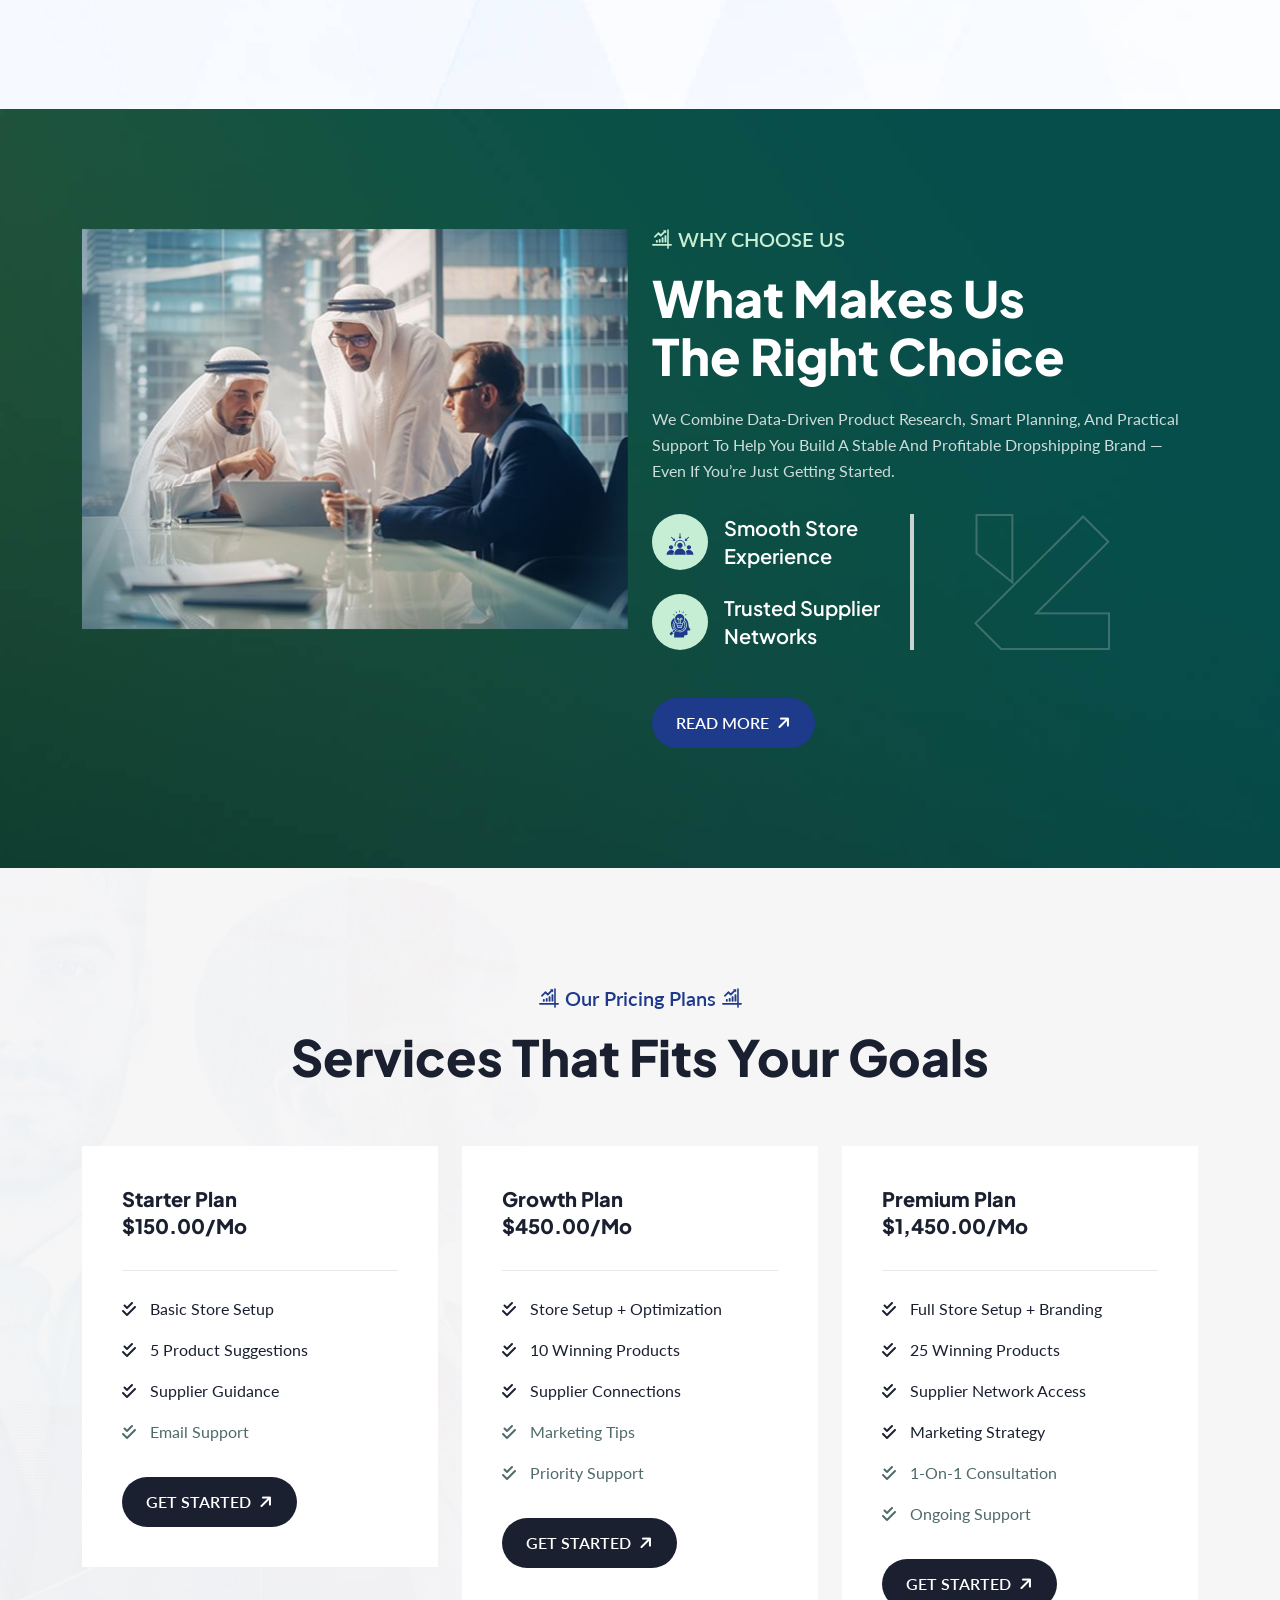
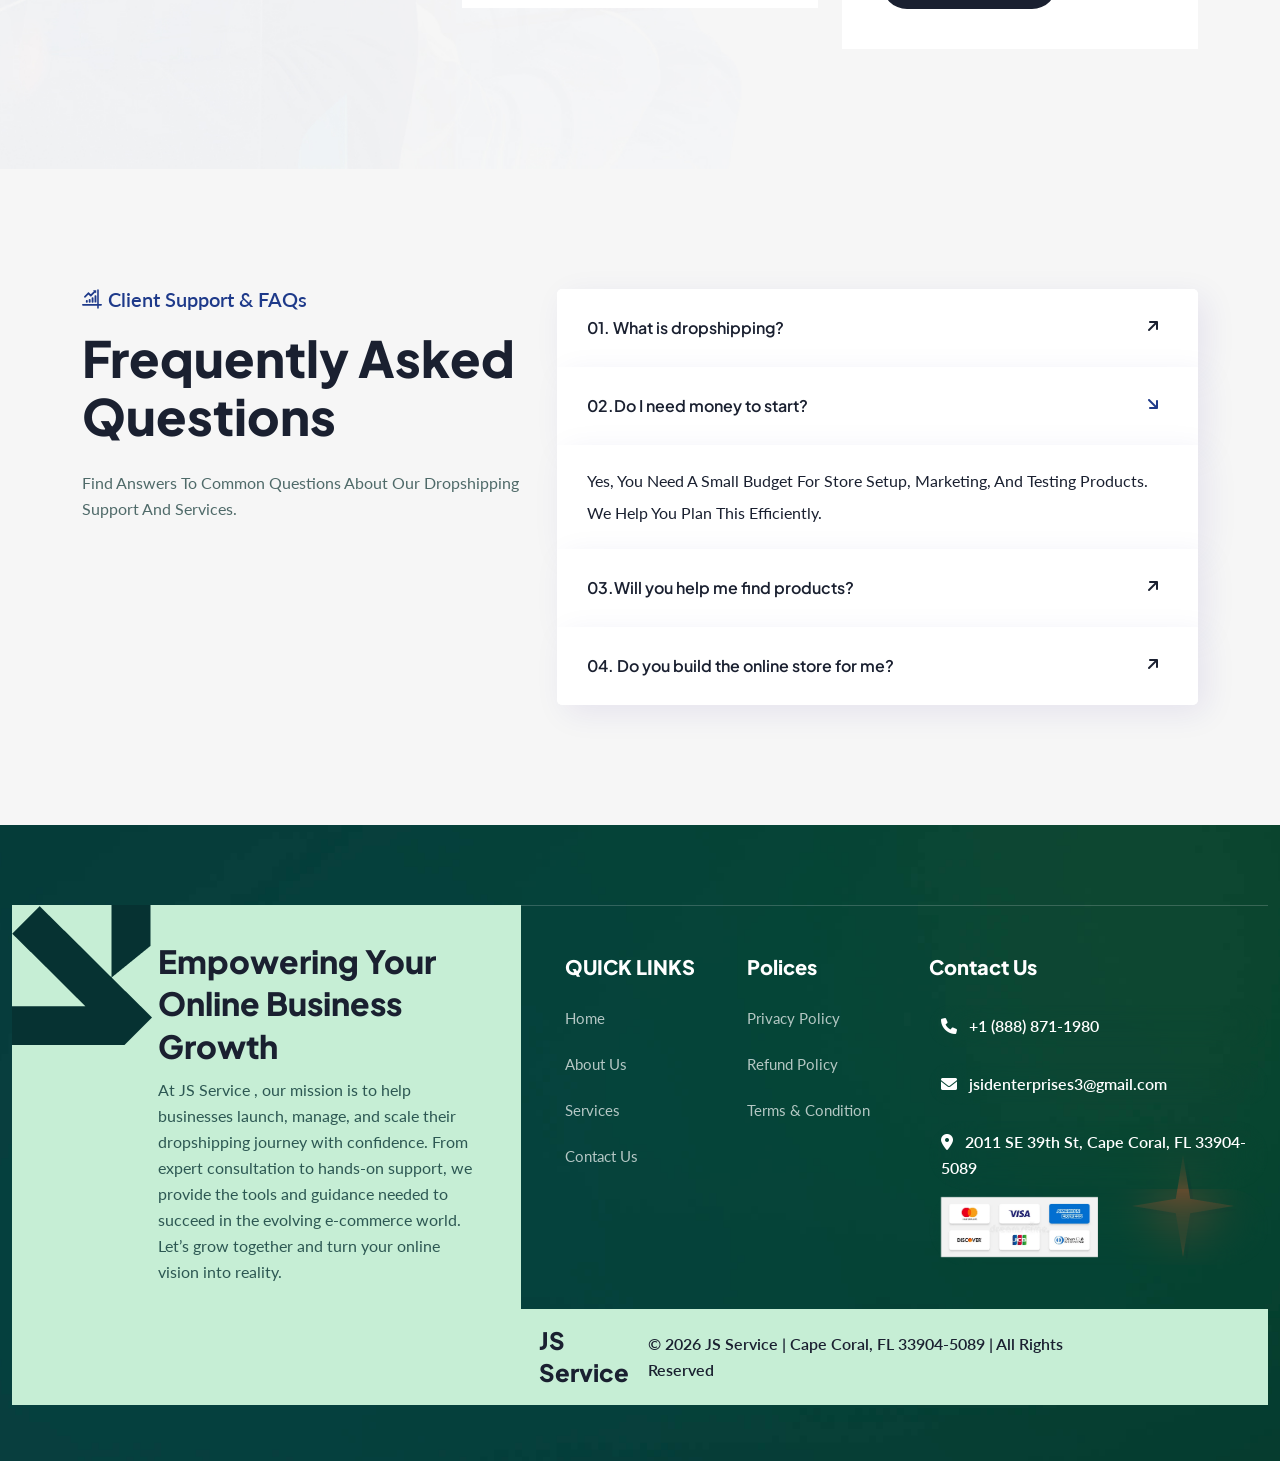
==== commit 669eccbc: "new" ====
--- a/index.html
+++ b/index.html
@@ -82,7 +82,7 @@
                                         <i class="fal fa-envelope"></i>
                                     </div>
                                     <div class="offcanvas__contact-text">
-                                        <a href="mailto:info@jsidenterprises3.com"><span class="mailto:info@jsidenterprises3.com">info@jsidenterprises3.com</span></a>
+                                        <a href="mailto:jsidenterprises3@gmail.com"><span class="mailto:jsidenterprises3@gmail.com">jsidenterprises3@gmail.com</span></a>
                                     </div>
                                 </li>
                                 <li class="d-flex align-items-center">
@@ -873,8 +873,8 @@
 
                                                     <li class=" mt-3">
                                                         <i class="fa-solid fa-envelope"></i>
-                                                        <a href="mailto:info@jsidenterprises3.com">
-                                                           info@jsidenterprises3.com
+                                                        <a href="mailto:jsidenterprises3@gmail.com">
+                                                           jsidenterprises3@gmail.com
                                                         </a>
                                                     </li>
 
